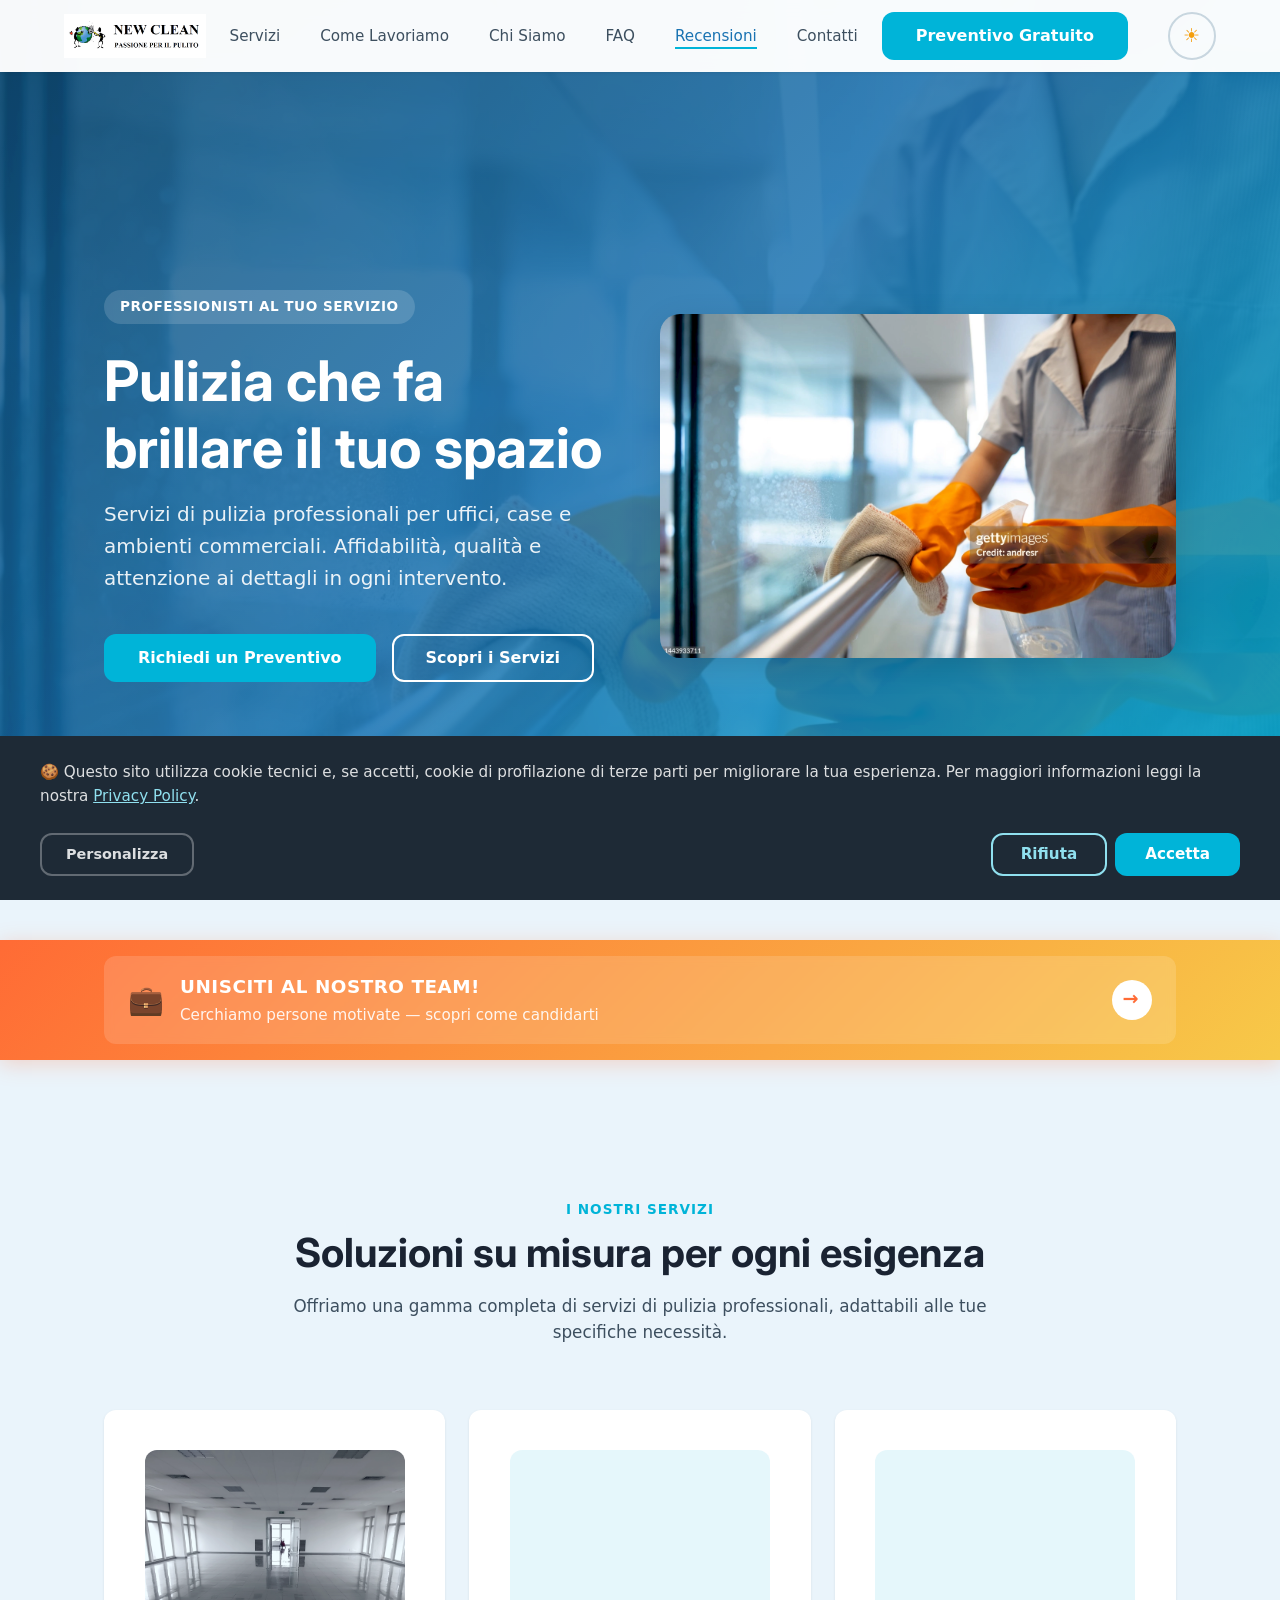
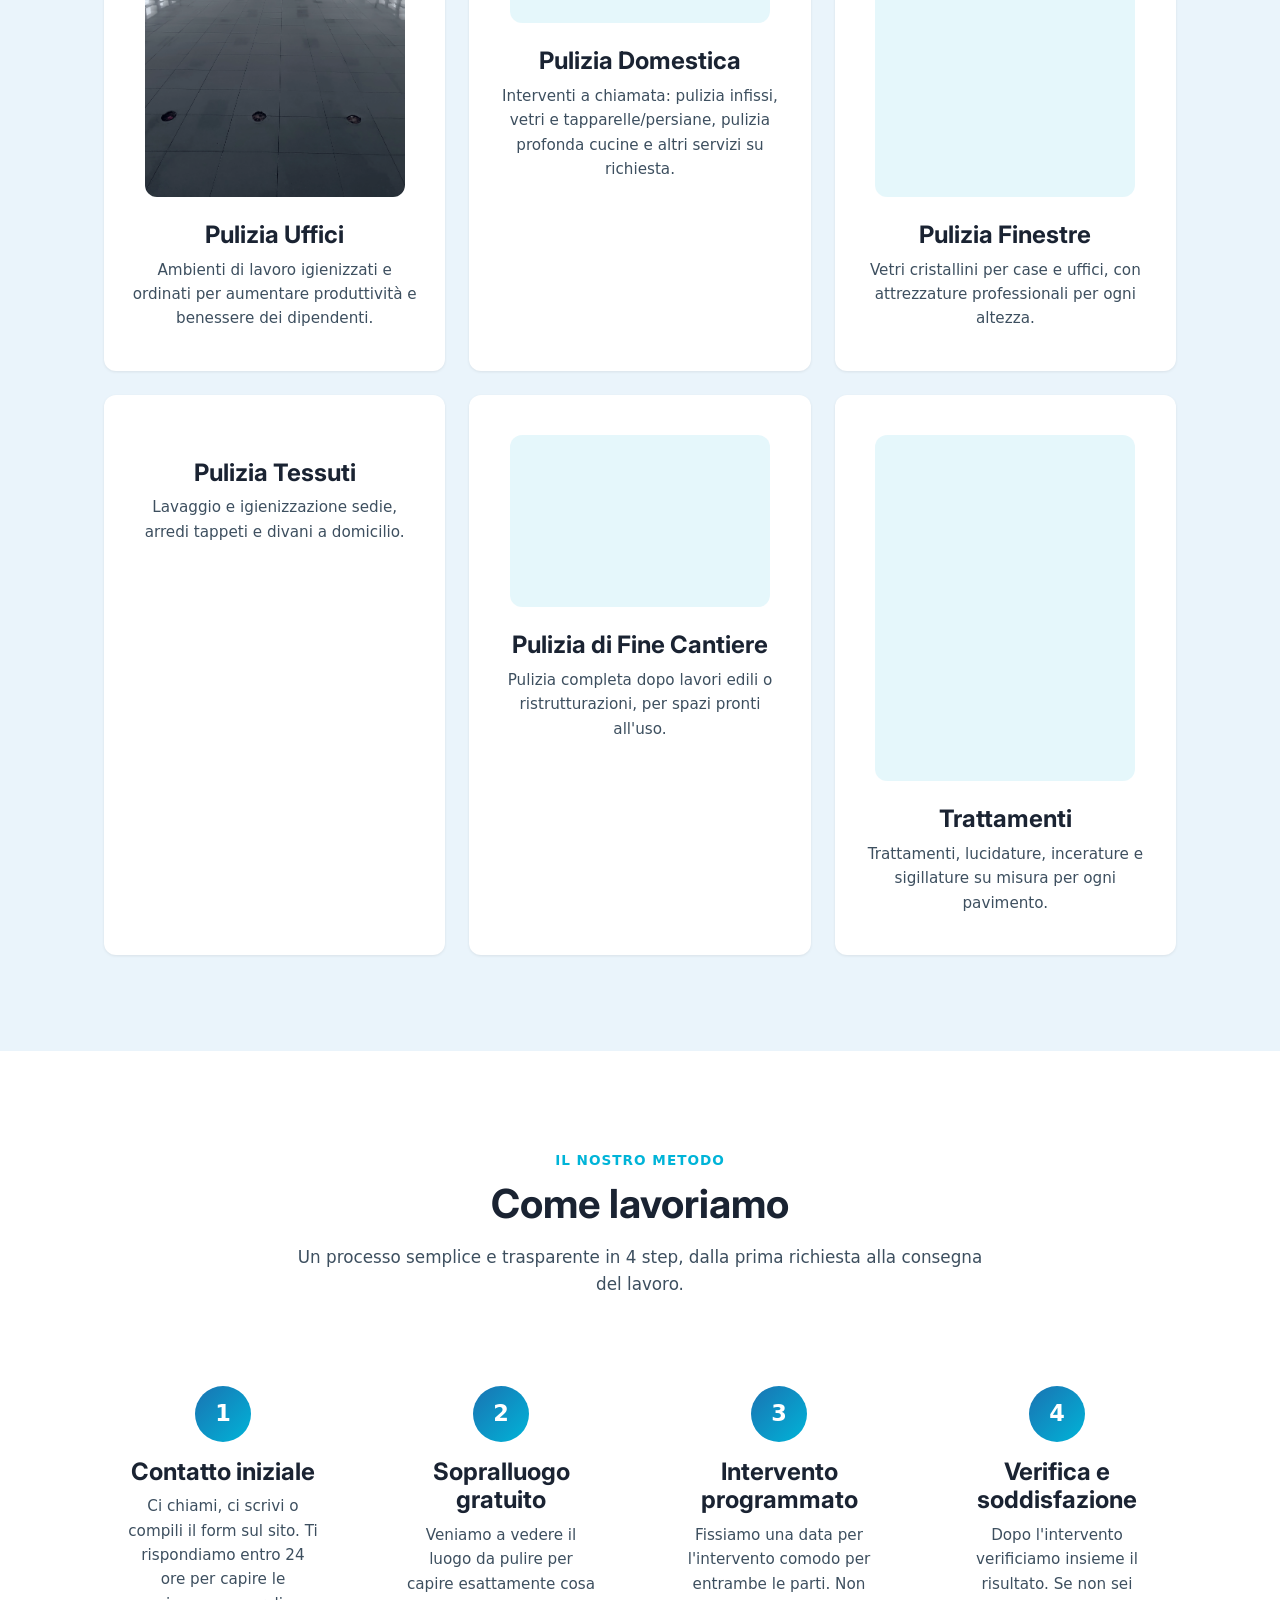
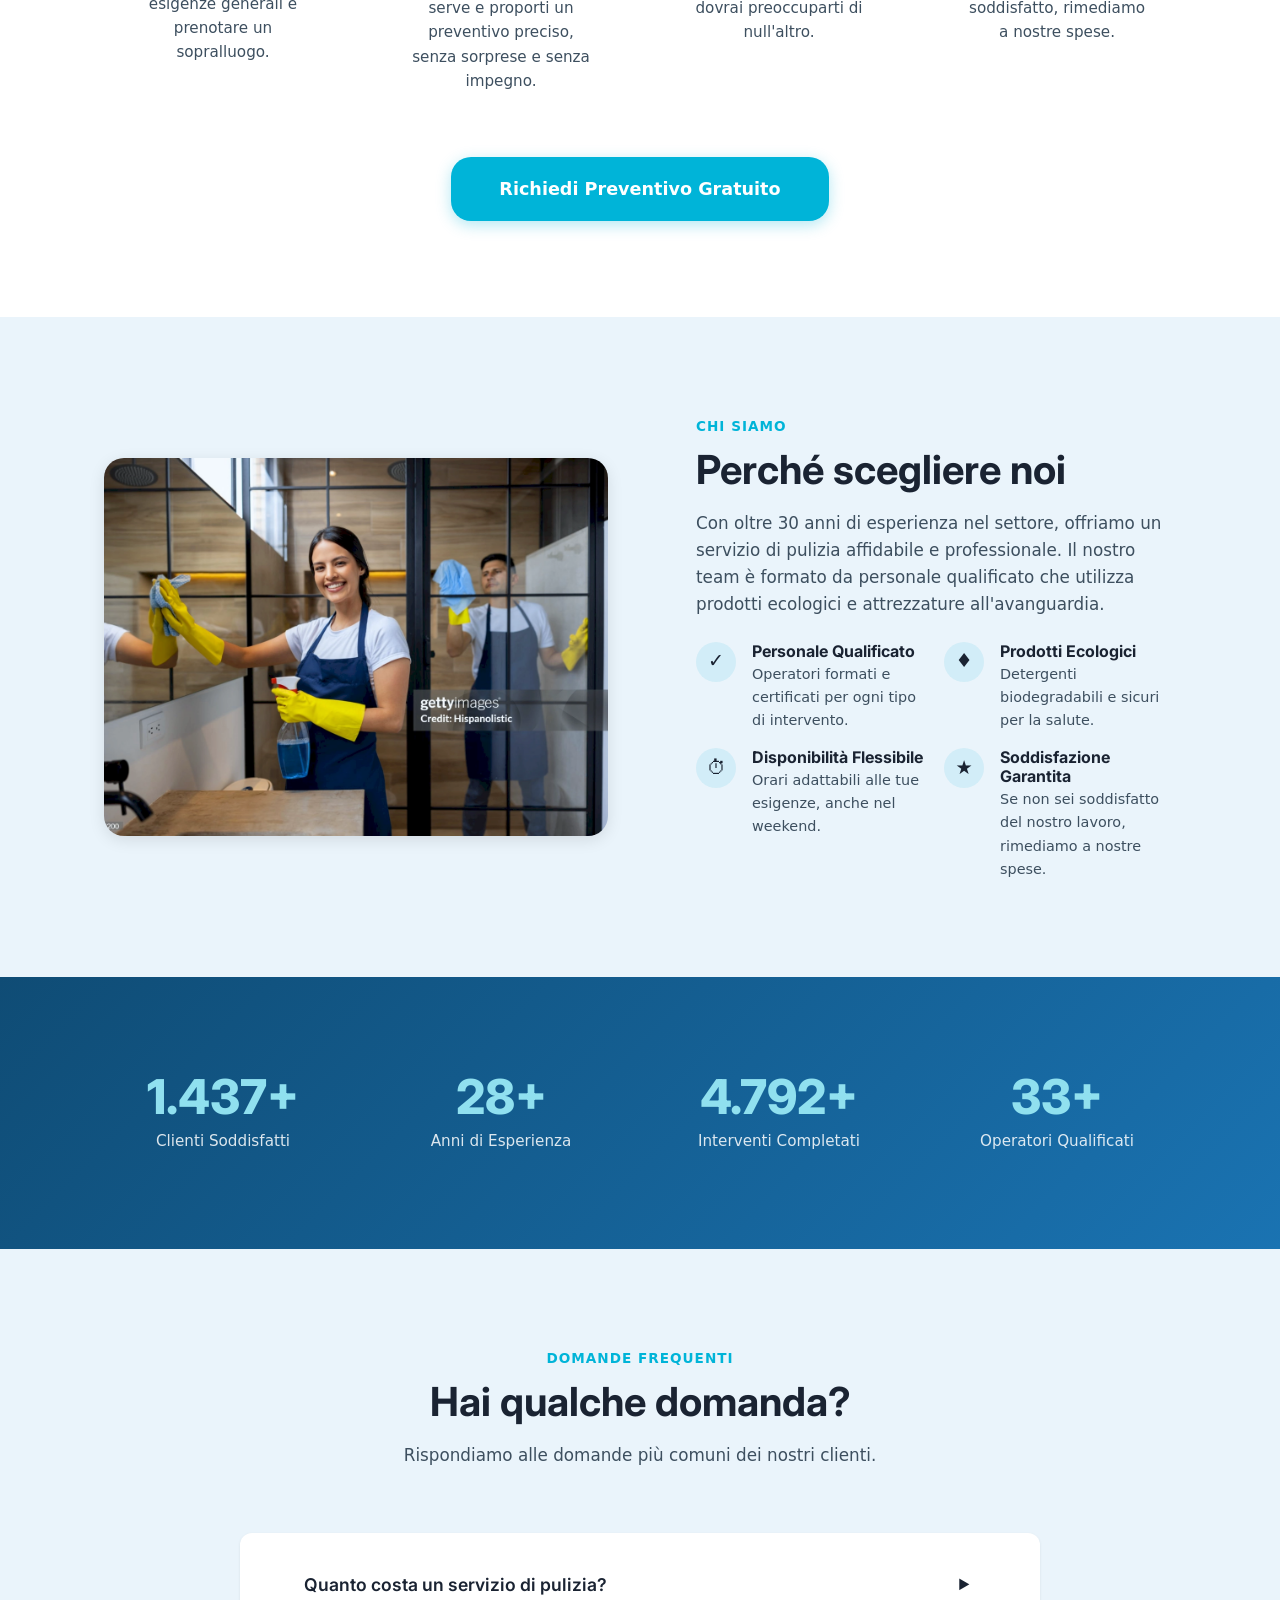
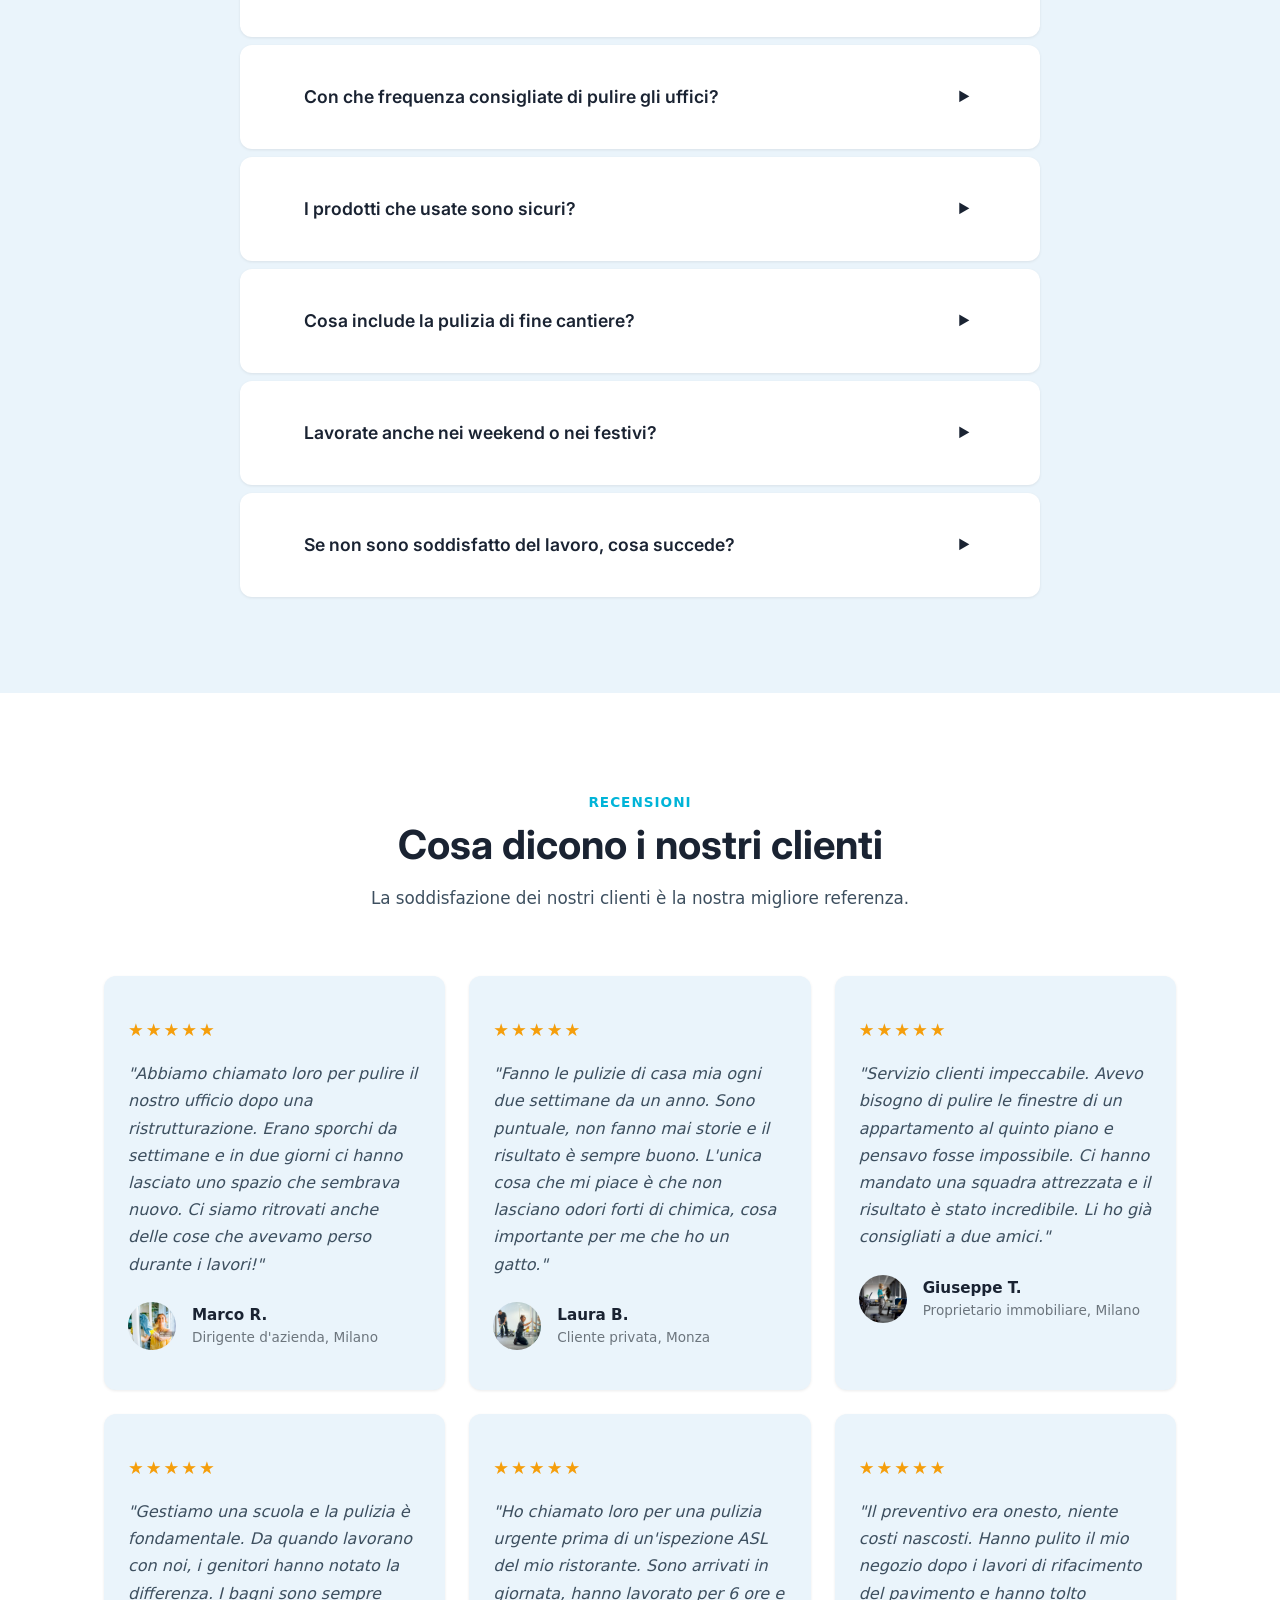
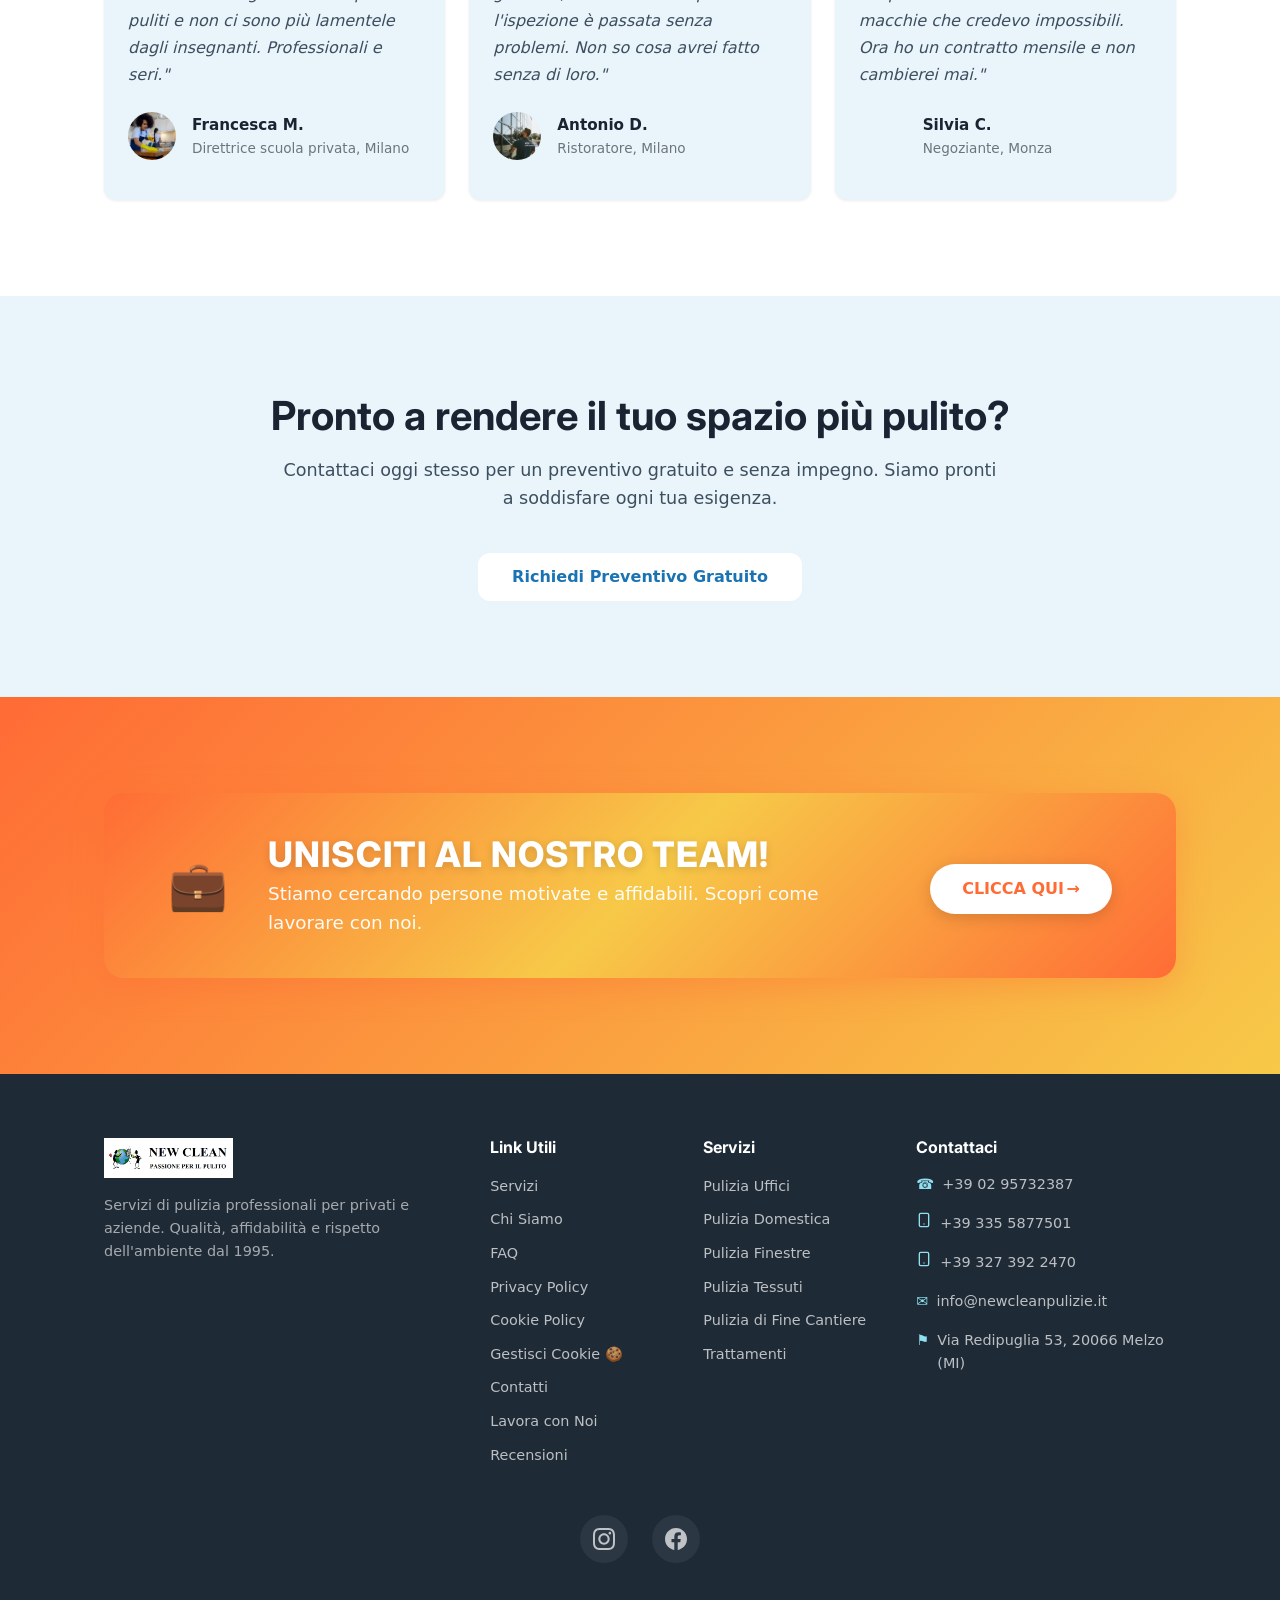
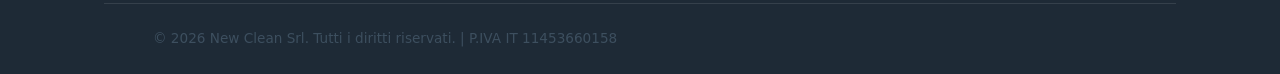
==== index.html @ e80ad78d "Banner + SEO + immagini in WEBP + Social" ====
﻿<!DOCTYPE html>
<html lang="it">
<head>
  <meta charset="UTF-8">
  <meta name="viewport" content="width=device-width, initial-scale=1.0">
  <meta name="description" content="Servizi di pulizia professionali per uffici, case e ambienti commerciali a Milano. Qualità, affidabilità e prezzi competitivi. Richiedi un preventivo gratuito!">
  <meta name="keywords" content="pulizie, impresa di pulizie, pulizia uffici, pulizia domestica, pulizia commerciale, pulizia finestre, pulizia fine cantiere, Milano">
  <meta name="robots" content="index, follow">
  <link rel="canonical" href="https://www.newcleanpulizie.it/">

  <!-- Open Graph / Facebook -->
  <meta property="og:type" content="website">
  <meta property="og:url" content="https://www.newcleanpulizie.it/">
  <meta property="og:title" content="New Clean - Servizi di Pulizia Professionali a Milano">
  <meta property="og:description" content="Servizi di pulizia professionali per uffici, case e ambienti commerciali. Affidabilità, qualità e attenzione ai dettagli in ogni intervento.">
  <meta property="og:image" content="https://www.newcleanpulizie.it/brand_assets/hero.webp">

  <!-- Twitter Card -->
  <meta name="twitter:card" content="summary_large_image">
  <meta name="twitter:title" content="New Clean - Servizi di Pulizia Professionali a Milano">
  <meta name="twitter:description" content="Servizi di pulizia professionali per uffici, case e ambienti commerciali. Affidabilità, qualità e attenzione ai dettagli in ogni intervento.">
  <meta name="twitter:image" content="https://www.newcleanpulizie.it/brand_assets/hero.webp">

  <!-- Favicon -->
  <link rel="icon" type="image/png" href="brand_assets/Nome Società x Homepage.png">
  <link rel="apple-touch-icon" href="brand_assets/Nome Società x Homepage.png">

  <title>New Clean - Servizi di Pulizia Professionali a Milano</title>

  <!-- Preload hero image per LCP ottimizzato -->
  <link rel="preload" as="image" href="brand_assets/hero.webp" type="image/webp">

  <!-- Google Fonts: Inter (solo titoli, con display=swap) -->
  <link rel="preconnect" href="https://fonts.googleapis.com" crossorigin>
  <link rel="preconnect" href="https://fonts.gstatic.com" crossorigin>
  <link href="https://fonts.googleapis.com/css2?family=Inter:wght@600;700;800&display=swap" rel="stylesheet">

  <!-- CSS principale (non bloccante) -->
  <link rel="stylesheet" href="style.css">

  <!-- JSON-LD Structured Data: LocalBusiness -->
  <script type="application/ld+json">
  {
    "@context": "https://schema.org",
    "@type": "LocalBusiness",
    "@id": "https://www.newcleanpulizie.it",
    "name": "New Clean",
    "description": "Servizi di pulizia professionali per uffici, case e ambienti commerciali a Milano.",
    "url": "https://www.newcleanpulizie.it",
    "telephone": "+39-02-95732387",
    "email": "info@newcleanpulizie.it",
    "address": {
      "@type": "PostalAddress",
      "streetAddress": "Via Redipuglia 53",
      "addressLocality": "Melzo",
      "postalCode": "20066",
      "addressRegion": "MI",
      "addressCountry": "IT"
    },
    "geo": {
      "@type": "GeoCoordinates",
      "latitude": "45.4642",
      "longitude": "9.1900"
    },
    "openingHoursSpecification": [
      {
        "@type": "OpeningHoursSpecification",
        "dayOfWeek": ["Monday","Tuesday","Wednesday","Thursday","Friday"],
        "opens": "08:30",
        "closes": "12:00"
      },
      {
        "@type": "OpeningHoursSpecification",
        "dayOfWeek": ["Monday","Tuesday","Wednesday","Thursday","Friday"],
        "opens": "14:30",
        "closes": "17:30"
      }
    ],
    "priceRange": "€€",
    "image": "https://www.newcleanpulizie.it/brand_assets/hero.webp",
    "sameAs": [
      "https://www.instagram.com/newclean_impresa_di_pulizie",
      "https://www.facebook.com/share/18pMVoogh6/"
    ]
  }
  </script>
</head>
<body>

  <!-- Skip to content (accessibilità tastiera) -->
  <a href="#main-content" class="skip-link">Vai al contenuto principale</a>

  <!-- ============================================
       HEADER / NAVIGAZIONE
       ============================================ -->
  <header class="header" role="banner">
    <div class="header__inner">
      <a href="index.html" class="header__logo" aria-label="Torna alla homepage">
        <img src="brand_assets/Nome Società x Homepage.png" alt="Logo azienda pulizie" width="160" height="44" loading="eager" decoding="async">
      </a>

      <!-- Desktop Navigation -->
      <nav class="nav" aria-label="Navigazione principale">
        <ul class="nav__list">
          <li><a href="#servizi" class="nav__link" data-section="servizi">Servizi</a></li>
          <li><a href="#come-lavoriamo" class="nav__link" data-section="come-lavoriamo">Come Lavoriamo</a></li>
          <li><a href="#chi-siamo" class="nav__link" data-section="chi-siamo">Chi Siamo</a></li>
          <li><a href="#faq" class="nav__link" data-section="faq">FAQ</a></li>
          <li><a href="#testimonianze" class="nav__link" data-section="testimonianze">Recensioni</a></li>
          <li><a href="contatti.html" class="nav__link">Contatti</a></li>
        </ul>
      </nav>

      <a href="contatti.html" class="btn btn-primary header__cta">Preventivo Gratuito</a>

      <!-- Hamburger Menu (Mobile) -->
      <button class="hamburger" aria-label="Apri menu di navigazione" aria-expanded="false" aria-controls="mobile-menu">
        <span class="hamburger__line"></span>
        <span class="hamburger__line"></span>
        <span class="hamburger__line"></span>
      </button>

      <!-- Theme Toggle -->
      <button class="theme-toggle" aria-label="Cambia tema chiaro/scuro">
        <span class="theme-toggle__sun">&#9728;</span>
        <span class="theme-toggle__moon">&#9790;</span>
      </button>
    </div>
  </header>

  <!-- Mobile Menu Overlay -->
  <div class="mobile-menu" id="mobile-menu" role="dialog" aria-label="Menu di navigazione">
    <a href="#servizi" class="mobile-menu__link">Servizi</a>
    <a href="#come-lavoriamo" class="mobile-menu__link">Come Lavoriamo</a>
    <a href="#chi-siamo" class="mobile-menu__link">Chi Siamo</a>
    <a href="#faq" class="mobile-menu__link">FAQ</a>
    <a href="#testimonianze" class="mobile-menu__link">Recensioni</a>
    <a href="contatti.html" class="mobile-menu__link">Contatti</a>
    <a href="lavora-con-noi.html" class="mobile-menu__link">Lavora con Noi</a>
    <a href="contatti.html" class="btn btn-primary mobile-menu__cta">Preventivo Gratuito</a>
  </div>

  <!-- ============================================
       CONTENUTO PRINCIPALE (accessibilità skip-link)
       ============================================ -->
  <main id="main-content">

  <!-- ============================================
       HERO SECTION
       ============================================ -->
  <section class="hero" aria-label="Sezione introduttiva">
    <div class="hero__bg">
      <img src="brand_assets/hero.webp" alt="" width="1920" height="1080" loading="eager" decoding="async" role="presentation">
    </div>

    <div class="container">
      <div class="hero__content">
        <div class="hero__text">
          <span class="hero__badge">Professionisti al tuo servizio</span>
          <h1 class="hero__title">Pulizia che fa brillare il tuo spazio</h1>
          <p class="hero__subtitle">Servizi di pulizia professionali per uffici, case e ambienti commerciali. Affidabilità, qualità e attenzione ai dettagli in ogni intervento.</p>
          <div class="hero__actions">
            <a href="contatti.html" class="btn btn-primary">Richiedi un Preventivo</a>
            <a href="#servizi" class="btn btn-secondary">Scopri i Servizi</a>
          </div>
        </div>

        <div class="hero__image-wrapper">
          <img src="brand_assets/hero.webp" alt="Team di pulizia professionale all'opera" width="600" height="500" loading="eager" decoding="async">
        </div>
      </div>
    </div>
  </section>

  <!-- ============================================
       BANNER RICRUiting COMPATTO (in alto)
       ============================================ -->
  <div class="recruit-banner-compact" aria-label="Lavora con noi">
    <div class="container">
      <a href="lavora-con-noi.html" class="recruit-banner-compact__inner fade-in" role="link" tabindex="0" aria-label="Lavora con noi - Clicca per candidarti">
        <span class="recruit-banner-compact__icon" aria-hidden="true">&#128188;</span>
        <div class="recruit-banner-compact__text">
          <strong class="recruit-banner-compact__title">UNISCITI AL NOSTRO TEAM!</strong>
          <span class="recruit-banner-compact__desc">Cerchiamo persone motivate — scopri come candidarti</span>
        </div>
        <span class="recruit-banner-compact__cta"><span class="arrow">→</span></span>
      </a>
    </div>
  </div>

  <!-- ============================================
       SEZIONE SERVIZI
       ============================================ -->
  <section class="services section-padding" id="servizi" aria-labelledby="servizi-titolo">
    <div class="container">
      <header class="section-header fade-in">
        <span class="section-header__label">I Nostri Servizi</span>
        <h2 class="section-header__title" id="servizi-titolo">Soluzioni su misura per ogni esigenza</h2>
        <p class="section-header__desc">Offriamo una gamma completa di servizi di pulizia professionali, adattabili alle tue specifiche necessità.</p>
      </header>

      <div class="services__grid">
        <!-- Card 1 -->
        <article class="service-card fade-in">
          <div class="service-card__icon">
            <img src="brand_assets/service-1.webp" alt="" loading="lazy" decoding="async" role="presentation">
          </div>
          <h3 class="service-card__title">Pulizia Uffici</h3>
          <p class="service-card__desc">Ambienti di lavoro igienizzati e ordinati per aumentare produttività e benessere dei dipendenti.</p>
        </article>

        <!-- Card 2 -->
        <article class="service-card fade-in">
          <div class="service-card__icon">
            <img src="brand_assets/service-2.webp" alt="" loading="lazy" decoding="async" role="presentation">
          </div>
          <h3 class="service-card__title">Pulizia Domestica</h3>
          <p class="service-card__desc">Interventi a chiamata: pulizia infissi, vetri e tapparelle/persiane, pulizia profonda cucine e altri servizi su richiesta.</p>
        </article>

        <!-- Card 3 -->
        <article class="service-card fade-in">
          <div class="service-card__icon">
            <img src="brand_assets/service-3.webp" alt="" loading="lazy" decoding="async" role="presentation">
          </div>
          <h3 class="service-card__title">Pulizia Finestre</h3>
          <p class="service-card__desc">Vetri cristallini per case e uffici, con attrezzature professionali per ogni altezza.</p>
        </article>

        <!-- Card 4 -->
        <article class="service-card fade-in">
          <div class="service-card__icon">
            <img src="brand_assets/service-4.webp" alt="" loading="lazy" decoding="async" role="presentation">
          </div>
          <h3 class="service-card__title">Pulizia Tessuti</h3>
          <p class="service-card__desc">Lavaggio e igienizzazione sedie, arredi tappeti e divani a domicilio.</p>
        </article>

        <!-- Card 5 -->
        <article class="service-card fade-in">
          <div class="service-card__icon">
            <img src="brand_assets/service-5.webp" alt="" loading="lazy" decoding="async" role="presentation">
          </div>
          <h3 class="service-card__title">Pulizia di Fine Cantiere</h3>
          <p class="service-card__desc">Pulizia completa dopo lavori edili o ristrutturazioni, per spazi pronti all'uso.</p>
        </article>

        <!-- Card 6 -->
        <article class="service-card fade-in">
          <div class="service-card__icon">
            <img src="brand_assets/service-6.webp" alt="" loading="lazy" decoding="async" role="presentation">
          </div>
          <h3 class="service-card__title">Trattamenti</h3>
          <p class="service-card__desc">Trattamenti, lucidature, incerature e sigillature su misura per ogni pavimento.</p>
        </article>
      </div>
    </div>
  </section>

  <!-- ============================================
       SEZIONE COME LAVORIAMO (nuova)
       ============================================ -->
  <section class="how-we-work section-padding" id="come-lavoriamo" aria-labelledby="come-lavoriamo-titolo">
    <div class="container">
      <header class="section-header fade-in">
        <span class="section-header__label">Il Nostro Metodo</span>
        <h2 class="section-header__title" id="come-lavoriamo-titolo">Come lavoriamo</h2>
        <p class="section-header__desc">Un processo semplice e trasparente in 4 step, dalla prima richiesta alla consegna del lavoro.</p>
      </header>

      <div class="how-we-work__steps">
        <!-- Step 1 -->
        <div class="step fade-in">
          <div class="step__number">1</div>
          <h3 class="step__title">Contatto iniziale</h3>
          <p class="step__desc">Ci chiami, ci scrivi o compili il form sul sito. Ti rispondiamo entro 24 ore per capire le esigenze generali e prenotare un sopralluogo.</p>
        </div>

        <!-- Step 2 -->
        <div class="step fade-in">
          <div class="step__number">2</div>
          <h3 class="step__title">Sopralluogo gratuito</h3>
          <p class="step__desc">Veniamo a vedere il luogo da pulire per capire esattamente cosa serve e proporti un preventivo preciso, senza sorprese e senza impegno.</p>
        </div>

        <!-- Step 3 -->
        <div class="step fade-in">
          <div class="step__number">3</div>
          <h3 class="step__title">Intervento programmato</h3>
          <p class="step__desc">Fissiamo una data per l'intervento comodo per entrambe le parti. Non dovrai preoccuparti di null'altro.</p>
        </div>

        <!-- Step 4 -->
        <div class="step fade-in">
          <div class="step__number">4</div>
          <h3 class="step__title">Verifica e soddisfazione</h3>
          <p class="step__desc">Dopo l'intervento verificiamo insieme il risultato. Se non sei soddisfatto, rimediamo a nostre spese.</p>
        </div>
      </div>

      <!-- CTA Bottone Preventivo -->
      <div class="how-we-work__cta fade-in">
        <a href="contatti.html" class="btn-preventivo">Richiedi Preventivo Gratuito</a>
      </div>
    </div>
  </section>

  <!-- ============================================
       SEZIONE CHI SIAMO / PERCHE' SCEGLIERCI
       ============================================ -->
  <section class="section-padding" id="chi-siamo" aria-labelledby="chi-siamo-titolo">
    <div class="container">
      <div class="about__inner">
        <div class="about__image-wrapper fade-in">
          <img src="brand_assets/about.webp" alt="Il nostro team al lavoro in un ambiente pulito e ordinato" width="600" height="450" loading="lazy" decoding="async">
        </div>

        <div class="about__content fade-in">
          <span class="about__label">Chi Siamo</span>
          <h2 class="about__title" id="chi-siamo-titolo">Perché scegliere noi</h2>
          <p class="about__desc">Con oltre 30 anni di esperienza nel settore, offriamo un servizio di pulizia affidabile e professionale. Il nostro team è formato da personale qualificato che utilizza prodotti ecologici e attrezzature all'avanguardia.</p>

          <div class="about__features">
            <div class="about__feature">
              <div class="about__feature-icon" aria-hidden="true">&#10003;</div>
              <div class="about__feature-text">
                <h4>Personale Qualificato</h4>
                <p>Operatori formati e certificati per ogni tipo di intervento.</p>
              </div>
            </div>

            <div class="about__feature">
              <div class="about__feature-icon" aria-hidden="true">&#9830;</div>
              <div class="about__feature-text">
                <h4>Prodotti Ecologici</h4>
                <p>Detergenti biodegradabili e sicuri per la salute.</p>
              </div>
            </div>

            <div class="about__feature">
              <div class="about__feature-icon" aria-hidden="true">&#9201;</div>
              <div class="about__feature-text">
                <h4>Disponibilità Flessibile</h4>
                <p>Orari adattabili alle tue esigenze, anche nel weekend.</p>
              </div>
            </div>

            <div class="about__feature">
              <div class="about__feature-icon" aria-hidden="true">&#9733;</div>
              <div class="about__feature-text">
                <h4>Soddisfazione Garantita</h4>
                <p>Se non sei soddisfatto del nostro lavoro, rimediamo a nostre spese.</p>
              </div>
            </div>
          </div>
        </div>
      </div>
    </div>
  </section>

  <!-- ============================================
       SEZIONE STATISTICHE
       ============================================ -->
  <section class="stats section-padding" aria-label="Statistiche aziendali">
    <div class="container">
      <div class="stats__grid">
        <div class="stat-item fade-in">
          <div class="stat-number" data-target="1500">0</div>
          <div class="stat-label">Clienti Soddisfatti</div>
        </div>

        <div class="stat-item fade-in">
          <div class="stat-number" data-target="30">0</div>
          <div class="stat-label">Anni di Esperienza</div>
        </div>

        <div class="stat-item fade-in">
          <div class="stat-number" data-target="5000">0</div>
          <div class="stat-label">Interventi Completati</div>
        </div>

        <div class="stat-item fade-in">
          <div class="stat-number" data-target="35">0</div>
          <div class="stat-label">Operatori Qualificati</div>
        </div>
      </div>
    </div>
  </section>

  <!-- ============================================
       SEZIONE FAQ (nuova)
       ============================================ -->
  <section class="faq section-padding" id="faq" aria-labelledby="faq-titolo">
    <div class="container">
      <header class="section-header fade-in">
        <span class="section-header__label">Domande Frequenti</span>
        <h2 class="section-header__title" id="faq-titolo">Hai qualche domanda?</h2>
        <p class="section-header__desc">Rispondiamo alle domande più comuni dei nostri clienti.</p>
      </header>

      <div class="faq__list">
        <!-- FAQ 1 -->
        <div class="faq-item fade-in">
          <button class="faq-item__question" aria-expanded="false">
            <span class="faq-item__q-text">Quanto costa un servizio di pulizia?</span>
            <span class="faq-item__icon" aria-hidden="true">&#9654;</span>
          </button>
          <div class="faq-item__answer" role="region">
            <p>I prezzi variano in base al tipo di servizio, alla superficie e alla frequenza. Tutti i nostri preventivi vengono effettuati solo dopo aver effettuato un sopralluogo gratuito e senza impegno per garantire coerenza e professionalità. Contattaci per una quotazione precisa.</p>
          </div>
        </div>

        <!-- FAQ 2 -->
        <div class="faq-item fade-in">
          <button class="faq-item__question" aria-expanded="false">
            <span class="faq-item__q-text">Con che frequenza consigliate di pulire gli uffici?</span>
            <span class="faq-item__icon" aria-hidden="true">&#9654;</span>
          </button>
          <div class="faq-item__answer" role="region">
            <p>La maggior parte dei nostri clienti per gli uffici sceglie una pulizia giornaliera con pulizie periodiche più mirate. Per spazi più piccoli o con poco traffico, una volta a settimana può bastare. Ti sapremo consigliare meglio in fase di sopralluogo.</p>
          </div>
        </div>

        <!-- FAQ 3 -->
        <div class="faq-item fade-in">
          <button class="faq-item__question" aria-expanded="false">
            <span class="faq-item__q-text">I prodotti che usate sono sicuri?</span>
            <span class="faq-item__icon" aria-hidden="true">&#9654;</span>
          </button>
          <div class="faq-item__answer" role="region">
            <p>Sì, utilizziamo principalmente prodotti biodegradabili e certificati. Utilizziamo prodotti professionali con ph neutro per garantire un'alto grado di pulizia senza rovinare le superfici.</p>
          </div>
        </div>

        <!-- FAQ 4 -->
        <div class="faq-item fade-in">
          <button class="faq-item__question" aria-expanded="false">
            <span class="faq-item__q-text">Cosa include la pulizia di fine cantiere?</span>
            <span class="faq-item__icon" aria-hidden="true">&#9654;</span>
          </button>
          <div class="faq-item__answer" role="region">
            <p>Comprende la rimozione di polvere e residui di cantiere da tutte le superfici, pulizia profonda dei pavimenti con macchinari, lavaggio infissi, vetri e tapparelle/persiane, igienizzazione bagni e cucine. In pratica, lasciamo lo spazio pronto per essere abitato o arredato.</p>
          </div>
        </div>

        <!-- FAQ 5 -->
        <div class="faq-item fade-in">
          <button class="faq-item__question" aria-expanded="false">
            <span class="faq-item__q-text">Lavorate anche nei weekend o nei festivi?</span>
            <span class="faq-item__icon" aria-hidden="true">&#9654;</span>
          </button>
          <div class="faq-item__answer" role="region">
            <p>Sì, siamo disponibili il sabato. In casi estremamente eccezionali la domenica soprattutto in locali commerciali che non possono essere disturbati durante la settimana. Il prezzo di intervento può subire un sovrapprezzo.</p>
          </div>
        </div>

        <!-- FAQ 6 -->
        <div class="faq-item fade-in">
          <button class="faq-item__question" aria-expanded="false">
            <span class="faq-item__q-text">Se non sono soddisfatto del lavoro, cosa succede?</span>
            <span class="faq-item__icon" aria-hidden="true">&#9654;</span>
          </button>
          <div class="faq-item__answer" role="region">
            <p>La tua soddisfazione viene prima di tutto. Se dopo il nostro intervento riscontri problemi, organizziamo un ulteriore intervento per risolvere a spese nostre.</p>
          </div>
        </div>
      </div>
    </div>
  </section>

  <!-- ============================================
       SEZIONE TESTIMONIANZE / RECENSIONI
       ============================================ -->
  <section class="testimonials section-padding" id="testimonianze" aria-labelledby="testimonianze-titolo">
    <div class="container">
      <header class="section-header fade-in">
        <span class="section-header__label">Recensioni</span>
        <h2 class="section-header__title" id="testimonianze-titolo">Cosa dicono i nostri clienti</h2>
        <p class="section-header__desc">La soddisfazione dei nostri clienti è la nostra migliore referenza.</p>
      </header>

      <div class="testimonials__grid">
        <!-- Testimonial 1 -->
        <article class="testimonial-card fade-in">
          <div class="testimonial-card__stars" aria-label="Valutazione: 5 stelle su 5">&#9733;&#9733;&#9733;&#9733;&#9733;</div>
          <p class="testimonial-card__text">"Abbiamo chiamato loro per pulire il nostro ufficio dopo una ristrutturazione. Erano sporchi da settimane e in due giorni ci hanno lasciato uno spazio che sembrava nuovo. Ci siamo ritrovati anche delle cose che avevamo perso durante i lavori!"</p>
          <div class="testimonial-card__author">
            <img src="brand_assets/testimonial-1.webp" alt="" width="48" height="48" loading="lazy" decoding="async" class="testimonial-card__avatar" role="presentation">
            <div>
              <div class="testimonial-card__name">Marco R.</div>
              <div class="testimonial-card__role">Dirigente d'azienda, Milano</div>
            </div>
          </div>
        </article>

        <!-- Testimonial 2 -->
        <article class="testimonial-card fade-in">
          <div class="testimonial-card__stars" aria-label="Valutazione: 5 stelle su 5">&#9733;&#9733;&#9733;&#9733;&#9733;</div>
          <p class="testimonial-card__text">"Fanno le pulizie di casa mia ogni due settimane da un anno. Sono puntuale, non fanno mai storie e il risultato è sempre buono. L'unica cosa che mi piace è che non lasciano odori forti di chimica, cosa importante per me che ho un gatto."</p>
          <div class="testimonial-card__author">
            <img src="brand_assets/testimonial-2.webp" alt="" width="48" height="48" loading="lazy" decoding="async" class="testimonial-card__avatar" role="presentation">
            <div>
              <div class="testimonial-card__name">Laura B.</div>
              <div class="testimonial-card__role">Cliente privata, Monza</div>
            </div>
          </div>
        </article>

        <!-- Testimonial 3 -->
        <article class="testimonial-card fade-in">
          <div class="testimonial-card__stars" aria-label="Valutazione: 5 stelle su 5">&#9733;&#9733;&#9733;&#9733;&#9733;</div>
          <p class="testimonial-card__text">"Servizio clienti impeccabile. Avevo bisogno di pulire le finestre di un appartamento al quinto piano e pensavo fosse impossibile. Ci hanno mandato una squadra attrezzata e il risultato è stato incredibile. Li ho già consigliati a due amici."</p>
          <div class="testimonial-card__author">
            <img src="brand_assets/testimonial-3.webp" alt="" width="48" height="48" loading="lazy" decoding="async" class="testimonial-card__avatar" role="presentation">
            <div>
              <div class="testimonial-card__name">Giuseppe T.</div>
              <div class="testimonial-card__role">Proprietario immobiliare, Milano</div>
            </div>
          </div>
        </article>

        <!-- Testimonial 4 -->
        <article class="testimonial-card fade-in">
          <div class="testimonial-card__stars" aria-label="Valutazione: 5 stelle su 5">&#9733;&#9733;&#9733;&#9733;&#9733;</div>
          <p class="testimonial-card__text">"Gestiamo una scuola e la pulizia è fondamentale. Da quando lavorano con noi, i genitori hanno notato la differenza. I bagni sono sempre puliti e non ci sono più lamentele dagli insegnanti. Professionali e seri."</p>
          <div class="testimonial-card__author">
            <img src="brand_assets/testimonial-4.webp" alt="" width="48" height="48" loading="lazy" decoding="async" class="testimonial-card__avatar" role="presentation">
            <div>
              <div class="testimonial-card__name">Francesca M.</div>
              <div class="testimonial-card__role">Direttrice scuola privata, Milano</div>
            </div>
          </div>
        </article>

        <!-- Testimonial 5 -->
        <article class="testimonial-card fade-in">
          <div class="testimonial-card__stars" aria-label="Valutazione: 5 stelle su 5">&#9733;&#9733;&#9733;&#9733;&#9733;</div>
          <p class="testimonial-card__text">"Ho chiamato loro per una pulizia urgente prima di un'ispezione ASL del mio ristorante. Sono arrivati in giornata, hanno lavorato per 6 ore e l'ispezione è passata senza problemi. Non so cosa avrei fatto senza di loro."</p>
          <div class="testimonial-card__author">
            <img src="brand_assets/testimonial-5.webp" alt="" width="48" height="48" loading="lazy" decoding="async" class="testimonial-card__avatar" role="presentation">
            <div>
              <div class="testimonial-card__name">Antonio D.</div>
              <div class="testimonial-card__role">Ristoratore, Milano</div>
            </div>
          </div>
        </article>

        <!-- Testimonial 6 -->
        <article class="testimonial-card fade-in">
          <div class="testimonial-card__stars" aria-label="Valutazione: 5 stelle su 5">&#9733;&#9733;&#9733;&#9733;&#9733;</div>
          <p class="testimonial-card__text">"Il preventivo era onesto, niente costi nascosti. Hanno pulito il mio negozio dopo i lavori di rifacimento del pavimento e hanno tolto macchie che credevo impossibili. Ora ho un contratto mensile e non cambierei mai."</p>
          <div class="testimonial-card__author">
            <img src="brand_assets/testimonial-6.webp" alt="" width="48" height="48" loading="lazy" decoding="async" class="testimonial-card__avatar" role="presentation">
            <div>
              <div class="testimonial-card__name">Silvia C.</div>
              <div class="testimonial-card__role">Negoziante, Monza</div>
            </div>
          </div>
        </article>
      </div>
    </div>
  </section>

  <!-- ============================================
       SEZIONE CTA FINALE
       ============================================ -->
  <section class="cta section-padding" aria-labelledby="cta-titolo">
    <div class="container">
      <h2 class="cta__title fade-in" id="cta-titolo">Pronto a rendere il tuo spazio più pulito?</h2>
      <p class="cta__desc fade-in">Contattaci oggi stesso per un preventivo gratuito e senza impegno. Siamo pronti a soddisfare ogni tua esigenza.</p>
      <a href="contatti.html" class="btn btn-primary fade-in">Richiedi Preventivo Gratuito</a>
    </div>
  </section>

  <!-- ============================================
       COOKIE POLICY MODAL (full-screen)
       ============================================ -->
  <div class="cookie-policy-modal" id="cookie-policy-modal" role="dialog" aria-label="Cookie Policy" aria-modal="true">
    <div class="cookie-policy-modal__panel">
      <button class="cookie-policy-modal__close" id="cookie-policy-close" type="button" aria-label="Chiudi Cookie Policy">✕</button>
      <div class="cookie-policy-modal__content">
        <h1>Cookie Policy di www.newcleanpulizie.it</h1>

        <p class="cookie-policy-last-updated">Ultima modifica: 23 giugno 2026</p>

        <section class="cp-section">
          <h2>Sommario</h2>
          <p>Benvenuto nella cookie policy di www.newcleanpulizie.it. Questa policy ti aiuterà a comprendere quali cookie e tecnologie di tracciamento utilizziamo, come li utilizziamo e quali sono i tuoi diritti in merito.</p>

          <h3>Introduzione</h3>
          <p>Questo documento contiene informazioni in merito alle tecnologie che consentono a questa Applicazione di raggiungere gli scopi descritti di seguito. Tali tecnologie permettono al Titolare di raccogliere e salvare informazioni (per esempio tramite l'utilizzo di Cookie) o di utilizzare risorse (per esempio eseguendo uno script) sul dispositivo dell'Utente quando quest'ultimo interagisce con questa Applicazione.</p>
          <p>Per semplicità, in questo documento tali tecnologie sono sinteticamente definite "Strumenti di Tracciamento", salvo vi sia ragione di differenziare.</p>
          <p>Per esempio, sebbene i Cookie possano essere usati in browser sia web sia mobili, sarebbe fuori luogo parlare di Cookie nel contesto di applicazioni per dispositivi mobili, dal momento che si tratta di Strumenti di Tracciamento che richiedono la presenza di un browser. Per questo motivo, all'interno di questo documento il termine Cookie è utilizzato solo per indicare in modo specifico quel particolare tipo di Strumento di Tracciamento.</p>
          <p>Alcune delle finalità per le quali vengono impiegati Strumenti di Tracciamento potrebbero, inoltre richiedere il consenso dell'Utente. Se viene prestato il consenso, esso può essere revocato liberamente in qualsiasi momento seguendo le istruzioni contenute in questo documento.</p>
          <p>Questa Applicazione utilizza Strumenti di Tracciamento gestiti direttamente dal Titolare (comunemente detti Strumenti di Tracciamento "di prima parte") e Strumenti di Tracciamento che abilitano servizi forniti da terzi (comunemente detti Strumenti di Tracciamento "di terza parte"). Se non diversamente specificato all'interno di questo documento, tali terzi hanno accesso ai rispettivi Strumenti di Tracciamento.</p>
          <p>Durata e scadenza dei Cookie e degli altri Strumenti di Tracciamento simili possono variare a seconda di quanto impostato dal Titolare o da ciascun fornitore terzo. Alcuni di essi scadono al termine della sessione di navigazione dell'Utente.</p>
          <p>In aggiunta a quanto specificato nella descrizione di ciascuna delle categorie di seguito riportate, gli Utenti possono ottenere informazioni più dettagliate ed aggiornate sulla durata, così come qualsiasi altra informazione rilevante - quale la presenza di altri Strumenti di Tracciamento - nelle privacy policy dei rispettivi fornitori terzi (tramite i link messi a disposizione) o contattando il Titolare.</p>
        </section>

        <section class="cp-section">
          <h2>Titolare del Trattamento dei Dati</h2>
          <p><strong>New Clean SRL</strong></p>
          <p>Indirizzo email del Titolare: <a href="mailto:info@newcleanpulizie.it">info@newcleanpulizie.it</a></p>

          <h3>Come questa Applicazione utilizza gli Strumenti di Tracciamento</h3>

          <h4>Necessari</h4>
          <p>Questa Applicazione utilizza Cookie comunemente detti "tecnici" o altri Strumenti di Tracciamento analoghi per svolgere attività strettamente necessarie a garantire il funzionamento o la fornitura del Servizio.</p>

          <h4>Funzionalità</h4>
          <p>Questa Applicazione utilizza Strumenti di Tracciamento per consentire semplici interazioni e attivare funzionalità che permettono agli Utenti di accedere a determinate risorse del Servizio e semplificano la comunicazione con il Titolare.</p>

          <h3>Strumenti di Tracciamento gestiti da terze parti</h3>

          <h4>Meta Platforms, Inc. — WhatsApp Business Chat Widget</h4>
          <ul class="cp-list">
            <li><strong>Azienda:</strong> Meta Platforms, Inc.</li>
            <li><strong>Luogo del trattamento:</strong> Stati Uniti</li>
            <li><strong>Dati Personali trattati:</strong> cognome +11</li>
          </ul>

          <h4>Google Ireland Limited — Google Fonts</h4>
          <ul class="cp-list">
            <li><strong>Azienda:</strong> Google Ireland Limited</li>
            <li><strong>Luogo del trattamento:</strong> Irlanda</li>
            <li><strong>Dati Personali trattati:</strong> Dati di Utilizzo +1</li>
          </ul>

          <h4>Google Ireland Limited — Google Maps Widget</h4>
          <ul class="cp-list">
            <li><strong>Azienda:</strong> Google Ireland Limited</li>
            <li><strong>Luogo del trattamento:</strong> Irlanda</li>
            <li><strong>Dati Personali trattati:</strong> Dati di Utilizzo +1</li>
          </ul>

          <h3>Come gestire le preferenze e prestare o revocare il consenso su questa Applicazione</h3>
          <p>Qualora l'utilizzo dei Tracker sia basato sul consenso, l'Utente può fornire o revocare tale consenso impostando o aggiornando le proprie preferenze tramite il relativo pannello delle scelte in materia di privacy disponibile su questa Applicazione.</p>
          <p>Per quanto riguarda Strumenti di Tracciamento di terza parte, gli Utenti possono gestire le proprie preferenze visitando il relativo link di opt out (qualora disponibile), utilizzando gli strumenti descritti nella privacy policy della terza parte o contattando quest'ultima direttamente.</p>

          <h3>Come controllare o eliminare Cookie e tecnologie simili tramite le impostazioni del tuo dispositivo</h3>
          <p>Gli Utenti possono utilizzare le impostazioni del proprio browser per:</p>
          <ul class="cp-list">
            <li>Vedere quali Cookie o altre tecnologie simili sono stati impostati sul dispositivo;</li>
            <li>Bloccare Cookie o tecnologie simili;</li>
            <li>Cancellare i Cookie o tecnologie simili dal browser.</li>
          </ul>
          <p>Le impostazioni del browser, tuttavia, non consentono un controllo granulare del consenso per categoria.</p>
          <p>Gli Utenti possono, per esempio, trovare informazioni su come gestire i Cookie in alcuni dei browser più diffusi ai seguenti indirizzi:</p>
          <ul class="cp-list">
            <li>Google Chrome</li>
            <li>Mozilla Firefox</li>
            <li>Apple Safari</li>
            <li>Microsoft Internet Explorer</li>
            <li>Microsoft Edge</li>
            <li>Brave</li>
            <li>Opera</li>
          </ul>
          <p>Gli Utenti possono inoltre gestire alcuni Strumenti di Tracciamento per applicazioni mobili disattivandoli tramite le apposite impostazioni del dispositivo, quali le impostazioni di pubblicità per dispositivi mobili o le impostazioni relative al tracciamento in generale (gli Utenti possono consultare le impostazioni del dispositivo per individuare quella pertinente).</p>

          <h3>Conseguenze legate al rifiuto dell'utilizzo di Strumenti di Tracciamento</h3>
          <p>Gli Utenti sono liberi di decidere se permettere o meno l'utilizzo di Strumenti di Tracciamento. Tuttavia, si noti che gli Strumenti di Tracciamento consentono a questa Applicazione di fornire agli Utenti un'esperienza migliore e funzionalità avanzate (in linea con le finalità delineate nel presente documento). Pertanto, qualora l'Utente decida di bloccare l'utilizzo di Strumenti di Tracciamento, il Titolare potrebbe non essere in grado di fornire le relative funzionalità.</p>
        </section>

        <section class="cp-section">
          <h2>Definizioni e riferimenti legali</h2>

          <h3>Dati Personali (o Dati)</h3>
          <p>Costituisce dato personale qualunque informazione che, direttamente o indirettamente, anche in collegamento con qualsiasi altra informazione, ivi compreso un numero di identificazione personale, renda identificata o identificabile una persona fisica.</p>

          <h3>Dati di Utilizzo</h3>
          <p>Sono le informazioni raccolte automaticamente attraverso questa Applicazione (anche da applicazioni di parti terze integrate in questa Applicazione), tra cui: gli indirizzi IP o i nomi a dominio dei computer utilizzati dall'Utente che si connette con questa Applicazione, gli indirizzi in notazione URI (Uniform Resource Identifier), l'orario della richiesta, il metodo utilizzato nell'inoltrare la richiesta al server, la dimensione del file ottenuto in risposta, il codice numerico indicante lo stato della risposta dal server (buon fine, errore, ecc.) il paese di provenienza, le caratteristiche del browser e del sistema operativo utilizzati dal visitatore, le varie connotazioni temporali della visita (ad esempio il tempo di permanenza su ciascuna pagina) e i dettagli relativi all'itinerario seguito all'interno dell'Applicazione, con particolare riferimento alla sequenza delle pagine consultate, ai parametri relativi al sistema operativo e all'ambiente informatico dell'Utente.</p>

          <h3>Utenti</h3>
          <p>L'individuo che utilizza questa Applicazione che, salvo ove diversamente specificato, coincide con l'Interessato.</p>

          <h3>Interessato</h3>
          <p>La persona fisica cui si riferiscono i Dati Personali.</p>

          <h3>Responsabile del Trattamento (o Responsabile)</h3>
          <p>La persona fisica, giuridica, la pubblica amministrazione e qualsiasi altro ente che tratta dati personali per conto del Titolare, secondo quanto esposto nella presente privacy policy.</p>

          <h3>Titolare del Trattamento (o Titolare)</h3>
          <p>La persona fisica o giuridica, l'autorità pubblica, il servizio o altro organismo che, singolarmente o insieme ad altri, determina le finalità e i mezzi del trattamento di dati personali e gli strumenti adottati, ivi comprese le misure di sicurezza relative al funzionamento ed alla fruizione di questa Applicazione. Il Titolare del Trattamento, salvo quanto diversamente specificato, è il titolare di questa Applicazione.</p>

          <h3>Questa Applicazione</h3>
          <p>Lo strumento hardware o software mediante il quale sono raccolti e trattati i Dati Personali degli Utenti.</p>

          <h3>Servizio</h3>
          <p>Il Servizio fornito da questa Applicazione così come definito nei relativi termini (se presenti) su questo sito/applicazione.</p>

          <h3>Unione Europea (o UE)</h3>
          <p>Salvo ove diversamente specificato, ogni riferimento all'Unione Europea contenuto in questo documento si intende esteso a tutti gli attuali stati membri dell'Unione Europea e dello Spazio Economico Europeo.</p>

          <h3>Cookie</h3>
          <p>I Cookie sono Strumenti di Tracciamento che consistono in piccole porzioni di dati conservate all'interno del browser dell'Utente.</p>

          <h3>Strumento di Tracciamento</h3>
          <p>Per Strumento di Tracciamento s'intende qualsiasi tecnologia - es. Cookie, identificativi univoci, web beacons, script integrati, e-tag e fingerprinting - che consenta di tracciare gli Utenti, per esempio raccogliendo o salvando informazioni sul dispositivo dell'Utente.</p>

          <h3>Riferimenti legali</h3>
          <p>Ove non diversamente specificato, questa policy riguarda esclusivamente questa Applicazione.</p>

        </section>

        <footer class="cp-footer">
          <p><strong>New Clean SRL</strong></p>
          <p>www.newcleanpulizie.it</p>
          <p>Indirizzo email del Titolare: <a href="mailto:info@newcleanpulizie.it">info@newcleanpulizie.it</a></p>
        </footer>
      </div>
    </div>
    <div class="cookie-policy-modal__overlay" id="cookie-policy-overlay"></div>
  </div>

  <!-- ============================================
       SEZIONE LAVORA CON NOI - BANNER RECRUITING
       ============================================ -->
  <section class="recruit-banner section-padding" aria-labelledby="recruit-title">
    <div class="container">
      <a href="lavora-con-noi.html" class="recruit-banner__inner fade-in" role="link" tabindex="0" aria-label="Lavora con noi - Clicca per candidarti">
        <div class="recruit-banner__icon" aria-hidden="true">&#128188;</div>
        <div class="recruit-banner__text">
          <h2 class="recruit-banner__title" id="recruit-title">UNISCITI AL NOSTRO TEAM!</h2>
          <p class="recruit-banner__desc">Stiamo cercando persone motivate e affidabili. Scopri come lavorare con noi.</p>
        </div>
        <span class="recruit-banner__cta">CLICCA QUI <span class="arrow">&#8594;</span></span>
      </a>
    </div>
  </section>

  </main>

  <!-- ============================================
       FOOTER
       ============================================ -->
  <footer class="footer" role="contentinfo">
    <div class="container">
      <div class="footer__grid">
        <!-- Colonna Brand -->
        <div class="footer__brand">
          <a href="index.html" class="footer__logo" aria-label="Homepage">
            <img src="brand_assets/Nome Società x Homepage.png" alt="Logo azienda pulizie" width="140" height="40" loading="lazy" decoding="async">
          </a>
          <p>Servizi di pulizia professionali per privati e aziende. Qualità, affidabilità e rispetto dell'ambiente dal 1995.</p>
        </div>

        <!-- Colonna Link Rapidi -->
        <nav aria-label="Link rapidi footer">
          <h3 class="footer__heading">Link Utili</h3>
          <ul class="footer__links">
            <li><a href="index.html#servizi">Servizi</a></li>
            <li><a href="index.html#chi-siamo">Chi Siamo</a></li>
            <li><a href="index.html#faq">FAQ</a></li>
            <li><a href="privacy.html">Privacy Policy</a></li>
            <li><a href="javascript:void(0)" class="cookie-policy-trigger" id="footer-cookie-policy-link">Cookie Policy</a></li>
            <li><a href="javascript:void(0)" class="cookie-settings-link" id="footer-cookie-settings">Gestisci Cookie 🍪</a></li>
            <li><a href="contatti.html">Contatti</a></li>
            <li><a href="lavora-con-noi.html">Lavora con Noi</a></li>
            <li><a href="form.html">Recensioni</a></li>
          </ul>
        </nav>

        <!-- Colonna Servizi -->
        <div>
          <h3 class="footer__heading">Servizi</h3>
          <ul class="footer__links">
            <li><a href="index.html#servizi">Pulizia Uffici</a></li>
            <li><a href="index.html#servizi">Pulizia Domestica</a></li>
            <li><a href="index.html#servizi">Pulizia Finestre</a></li>
            <li><a href="index.html#servizi">Pulizia Tessuti</a></li>
            <li><a href="index.html#servizi">Pulizia di Fine Cantiere</a></li>
            <li><a href="index.html#servizi">Trattamenti</a></li>
          </ul>
        </div>

        <!-- Colonna Contatti -->
        <div>
          <h3 class="footer__heading">Contattaci</h3>
          <ul class="footer__contact">
            <li>
              <span class="footer__contact-icon" aria-hidden="true">&#9742;</span>
              <a href="tel:+390295732387">+39 02 95732387</a>
            </li>
            <li>
              <span class="footer__contact-icon" aria-hidden="true"><svg xmlns="http://www.w3.org/2000/svg" width="16" height="16" viewBox="0 0 24 24" fill="none" stroke="currentColor" stroke-width="2" stroke-linecap="round" stroke-linejoin="round"><rect x="5" y="2" width="14" height="20" rx="2" ry="2"/><line x1="12" y1="18" x2="12.01" y2="18"/></svg></span>
              <a href="tel:+393355877501">+39 335 5877501</a>
            </li>
            <li>
              <span class="footer__contact-icon" aria-hidden="true"><svg xmlns="http://www.w3.org/2000/svg" width="16" height="16" viewBox="0 0 24 24" fill="none" stroke="currentColor" stroke-width="2" stroke-linecap="round" stroke-linejoin="round"><rect x="5" y="2" width="14" height="20" rx="2" ry="2"/><line x1="12" y1="18" x2="12.01" y2="18"/></svg></span>
              <a href="tel:+393273922470">+39 327 392 2470</a>
            </li>
            <li>
              <span class="footer__contact-icon" aria-hidden="true">&#9993;</span>
              <a href="mailto:info@newcleanpulizie.it">info@newcleanpulizie.it</a>
            </li>
            <li>
              <span class="footer__contact-icon" aria-hidden="true">&#9873;</span>
              <span>Via Redipuglia 53, 20066 Melzo (MI)</span>
            </li>
          </ul>
        </div>
      </div>

      <!-- Social Media Icons -->
      <div class="footer__social">
        <a href="https://www.instagram.com/newclean_impresa_di_pulizie?igsh=MXRpODRwdWc5azRwag%3D%3D&utm_source=qr" class="footer__social-link" target="_blank" rel="noopener noreferrer" aria-label="Seguici su Instagram">
          <svg xmlns="http://www.w3.org/2000/svg" viewBox="0 0 24 24"><path d="M12 2.163c3.204 0 3.584.012 4.85.07 3.252.148 4.771 1.691 4.919 4.919.058 1.265.069 1.645.069 4.849 0 3.205-.012 3.584-.069 4.849-.149 3.225-1.664 4.771-4.919 4.919-1.266.058-1.644.07-4.85.07-3.204 0-3.584-.012-4.849-.07-3.26-.149-4.771-1.699-4.919-4.92-.058-1.265-.07-1.644-.07-4.849 0-3.204.013-3.583.07-4.849.149-3.227 1.664-4.771 4.919-4.919 1.266-.057 1.645-.069 4.849-.069zm0-2.163c-3.259 0-3.667.014-4.947.072-4.358.2-6.78 2.618-6.98 6.98-.059 1.281-.073 1.689-.073 4.948 0 3.259.014 3.668.072 4.948.2 4.358 2.618 6.78 6.98 6.98 1.281.058 1.689.072 4.948.072 3.259 0 3.668-.014 4.948-.072 4.354-.2 6.782-2.618 6.979-6.98.059-1.28.073-1.689.073-4.948 0-3.259-.014-3.667-.072-4.947-.196-4.354-2.617-6.78-6.979-6.98-1.281-.059-1.69-.073-4.949-.073zm0 5.838c-3.403 0-6.162 2.759-6.162 6.162s2.759 6.163 6.162 6.163 6.162-2.759 6.162-6.163c0-3.403-2.759-6.162-6.162-6.162zm0 10.162c-2.209 0-4-1.79-4-4 0-2.209 1.791-4 4-4s4 1.791 4 4c0 2.21-1.791 4-4 4zm6.406-11.845c-.796 0-1.441.645-1.441 1.44s.645 1.44 1.441 1.44c.795 0 1.439-.645 1.439-1.44s-.644-1.44-1.439-1.44z"/></svg>
        </a>
        <a href="https://www.facebook.com/share/18pMVoogh6/?mibextid=wwXIfr" class="footer__social-link" target="_blank" rel="noopener noreferrer" aria-label="Seguici su Facebook">
          <svg xmlns="http://www.w3.org/2000/svg" viewBox="0 0 24 24"><path d="M24 12.073c0-6.627-5.373-12-12-12s-12 5.373-12 12c0 5.99 4.388 10.954 10.125 11.854v-8.385h-3.047v-3.47h3.047v-2.642c0-3.007 1.792-4.669 4.533-4.669 1.312 0 2.686.235 2.686.235v2.953h-1.514c-1.491 0-1.956.925-1.956 1.874v2.25h3.328l-.532 3.47h-2.796v8.385c5.737-.9 10.125-5.864 10.125-11.854z"/></svg>
        </a>
      </div>

      <div class="footer__bottom">
        <p>&copy; 2026 New Clean Srl. Tutti i diritti riservati. | P.IVA IT 11453660158</p>
      </div>
    </div>
  </footer>

  <!-- WhatsApp Floating Button -->
  <a href="https://wa.me/393273922470?text=Ciao%2C%20vorrei%20informazioni%20sui%20vostri%20servizi%20di%20pulizia." class="whatsapp-float" target="_blank" rel="noopener noreferrer" aria-label="Contattaci su WhatsApp">
    <svg xmlns="http://www.w3.org/2000/svg" width="28" height="28" viewBox="0 0 24 24" fill="currentColor" aria-hidden="true">
      <path d="M17.472 14.382c-.297-.149-1.758-.867-2.03-.967-.273-.099-.471-.148-.67.15-.197.297-.767.966-.94 1.164-.173.199-.347.223-.644.075-.297-.15-1.255-.463-2.39-1.475-.883-.788-1.48-1.761-1.653-2.059-.173-.297-.018-.458.13-.606.134-.133.298-.347.446-.52.149-.174.198-.298.298-.497.099-.198.05-.371-.025-.52-.075-.149-.669-1.612-.916-2.207-.242-.579-.487-.5-.669-.51-.173-.008-.371-.01-.57-.01-.198 0-.52.074-.792.372-.272.297-1.04 1.016-1.04 2.479 0 1.462 1.065 2.875 1.213 3.074.149.198 2.096 3.2 5.077 4.487.709.306 1.262.489 1.694.625.712.227 1.36.195 1.871.118.571-.085 1.758-.719 2.006-1.413.248-.694.248-1.289.173-1.413-.074-.124-.272-.198-.57-.347m-5.421 7.403h-.004a9.87 9.87 0 01-5.031-1.378l-.361-.214-3.741.982.998-3.648-.235-.374a9.86 9.86 0 01-1.51-5.26c.001-5.45 4.436-9.884 9.888-9.884 2.64 0 5.122 1.03 6.988 2.898a9.825 9.825 0 012.893 6.994c-.003 5.45-4.437 9.884-9.885 9.884m8.413-18.297A11.815 11.815 0 0012.05 0C5.495 0 .16 5.335.157 11.892c0 2.096.547 4.142 1.588 5.945L.057 24l6.305-1.654a11.882 11.882 0 005.683 1.448h.005c6.554 0 11.89-5.335 11.893-11.893a11.821 11.821 0 00-3.48-8.413z"/>
    </svg>
  </a>

  <!-- Back to Top Button -->
  <button class="back-to-top" aria-label="Torna in cima alla pagina">
    <svg xmlns="http://www.w3.org/2000/svg" width="24" height="24" viewBox="0 0 24 24" fill="none" stroke="currentColor" stroke-width="2.5" stroke-linecap="round" stroke-linejoin="round" aria-hidden="true">
      <polyline points="18 15 12 9 6 15"></polyline>
    </svg>
  </button>

  <!-- Cookie Banner -->
  <div class="cookie-banner" id="cookie-banner" role="dialog" aria-label="Informativa sui cookie">
    <div class="cookie-banner__content">
      <p>🍪 Questo sito utilizza cookie tecnici e, se accetti, cookie di profilazione di terze parti per migliorare la tua esperienza. Per maggiori informazioni leggi la nostra <a href="privacy.html">Privacy Policy</a>.</p>
      <div class="cookie-banner__actions-left">
        <button class="btn btn-cookie-customize" id="cookie-customize" type="button">Personalizza</button>
      </div>
      <div class="cookie-banner__actions-right">
        <button class="btn btn-cookie-reject" id="cookie-reject" type="button">Rifiuta</button>
        <button class="btn btn-cookie-accept" id="cookie-accept" type="button">Accetta</button>
      </div>
    </div>
  </div>

  <!-- Cookie Preferences Panel -->
  <div class="cookie-preferences" id="cookie-preferences" role="dialog" aria-label="Preferenze Cookie" aria-modal="true">
    <div class="cookie-preferences__overlay" id="cookie-preferences-overlay"></div>
    <div class="cookie-preferences__panel">
      <div class="cookie-preferences__header">
        <h3>Personalizza i Cookie</h3>
        <button class="cookie-preferences__close" id="cookie-preferences-close" type="button" aria-label="Chiudi preferenze cookie">✕</button>
      </div>
      <p class="cookie-preferences__desc">Scegli quali categorie di cookie accettare. I cookie necessari sono sempre attivi poiché indispensabili per il funzionamento del sito.</p>

      <div class="cookie-preferences__categories" id="cookie-categories">
        <!-- Necessari (disabled, always on) -->
        <div class="cookie-category" data-category="necessary">
          <div class="cookie-category__info">
            <h4>Cookie necessari</h4>
            <p>Indispensabili per il funzionamento del sito. Non possono essere disattivati.</p>
          </div>
          <label class="toggle-switch toggle-switch--disabled">
            <input type="checkbox" checked disabled />
            <span class="toggle-slider"></span>
          </label>
        </div>

        <!-- Funzionalità -->
        <div class="cookie-category" data-category="functionality">
          <div class="cookie-category__info">
            <h4>Cookie di funzionalità</h4>
            <p>Ricordano le tue scelte (lingua, regione) per offrirti un'esperienza personalizzata.</p>
          </div>
          <label class="toggle-switch">
            <input type="checkbox" checked />
            <span class="toggle-slider"></span>
          </label>
        </div>

        <!-- Analitici -->
        <div class="cookie-category" data-category="analytics">
          <div class="cookie-category__info">
            <h4>Cookie analitici</h4>
            <p>Ci aiutano a capire come visiti il sito raccogliendo dati anonimi sulle pagine visitate.</p>
          </div>
          <label class="toggle-switch">
            <input type="checkbox" checked />
            <span class="toggle-slider"></span>
          </label>
        </div>

        <!-- Marketing -->
        <div class="cookie-category" data-category="marketing">
          <div class="cookie-category__info">
            <h4>Cookie di marketing</h4>
            <p>Vengono utilizzati per mostrare annunci pertinenti al tuo profilo e misurarne l'efficacia.</p>
          </div>
          <label class="toggle-switch">
            <input type="checkbox" checked />
            <span class="toggle-slider"></span>
          </label>
        </div>
      </div>

      <div class="cookie-preferences__actions">
        <button class="btn btn-cookie-save" id="cookie-save" type="button">Salva le mie preferenze</button>
      </div>
    </div>
  </div>

  <!-- JavaScript con defer -->
  <script src="script.js" defer></script>

</body>
</html>
---- style.css ----
/* ============================================
   SITE CSS - Impresa di Pulizie
   Mobile-first, zero dipendenze esterne
   Performance: LCP < 2.5s, CLS ~0
   ============================================ */

/* --- Custom Properties (Design Tokens) --- */
:root {
  --color-primary: #1a73b2;
  --color-primary-dark: #0f4c75;
  --color-accent: #00b4d8;
  --color-accent-light: #90e0ef;
  --color-white: #ffffff;
  --color-off-white: #eaf4fb;
  --color-gray-100: #f1f3f5;
  --color-gray-200: #dce6ed;
  --color-gray-300: #c8d6df;
  --color-gray-600: #6c757d;
  --color-gray-800: #1e2a36;
  --color-text: #1a2332;
  --color-text-light: #3d4f5f;

  --font-heading: 'Inter', system-ui, -apple-system, sans-serif;
  --font-body: system-ui, -apple-system, 'Segoe UI', Roboto, sans-serif;

  --max-width: 1200px;
  --header-height: 72px;
  --radius-sm: 6px;
  --radius-md: 12px;
  --radius-lg: 20px;
  --shadow-sm: 0 1px 3px rgba(0,0,0,0.08);
  --shadow-md: 0 4px 16px rgba(0,0,0,0.1);
  --shadow-lg: 0 8px 32px rgba(0,0,0,0.12);
  --transition: 250ms ease;

  /* Spacing scale */
  --space-xs: 4px;
  --space-sm: 8px;
  --space-md: 16px;
  --space-lg: 24px;
  --space-xl: 40px;
  --space-2xl: 64px;
  --space-3xl: 96px;

  /* WhatsApp green */
  --color-whatsapp: #25D366;
  --color-whatsapp-dark: #1da851;
}

/* ============================================
   DARK MODE OVERRIDES
   ============================================ */
[data-theme="dark"] {
  --color-off-white: #0f1923;
  --color-gray-100: #243040;
  --color-gray-200: #2e3d50;
  --color-gray-300: #3a4d63;
  --color-gray-600: #8899aa;
  --color-gray-800: #e2e8f0;
  --color-text: #e2e8f0;
  --color-text-light: #b0bec5;

  --shadow-sm: 0 1px 3px rgba(0,0,0,0.3);
  --shadow-md: 0 4px 16px rgba(0,0,0,0.4);
  --shadow-lg: 0 8px 32px rgba(0,0,0,0.5);
}

/* --- Dark mode per elementi con sfondo bianco esplicito --- */
[data-theme="dark"] .mobile-menu {
  background-color: #1a2332;
}

[data-theme="dark"] .mobile-menu__link {
  color: #e2e8f0 !important;
}

[data-theme="dark"] .mobile-menu__link:hover,
[data-theme="dark"] .mobile-menu__link:focus-visible {
  color: var(--color-accent-light) !important;
}

[data-theme="dark"] .hamburger__line {
  background-color: #e2e8f0;
}

[data-theme="dark"] .theme-toggle {
  border-color: rgba(255,255,255,0.3);
  color: #e2e8f0;
}

[data-theme="dark"] .theme-toggle svg {
  fill: #e2e8f0;
}

[data-theme="dark"] .service-card {
  background-color: var(--color-gray-100);
}

[data-theme="dark"] .testimonial-card {
  background-color: var(--color-gray-100);
}

[data-theme="dark"] .faq-item {
  background-color: #1a2636;
}

[data-theme="dark"] .faq-item__question {
  color: #ffffff !important;
}

[data-theme="dark"] .faq-item__question:hover {
  background-color: #243040;
}

[data-theme="dark"] .faq-item__answer p {
  color: rgba(255,255,255,0.8) !important;
}

[data-theme="dark"] .contact-info__card {
  background-color: var(--color-gray-100);
}

[data-theme="dark"] .contact-form-wrapper {
  background-color: var(--color-gray-100);
}

[data-theme="dark"] .form-input,
[data-theme="dark"] .form-textarea {
  background-color: #ffffff;
  border-color: var(--color-gray-300);
  color: #1a2332;
}

[data-theme="dark"] select.form-input {
  color: #1a2332;
}

[data-theme="dark"] select.form-input option {
  background-color: #ffffff;
  color: #1a2332;
}

/* Placeholder scuro per leggibilità su sfondo bianco in dark mode */
[data-theme="dark"] .form-input::placeholder,
[data-theme="dark"] .form-textarea::placeholder {
  color: #4a5568 !important;
}

[data-theme="dark"] .map-placeholder {
  background-color: var(--color-gray-100);
}

[data-theme="dark"] .skip-link {
  background-color: var(--color-primary-dark);
}

[data-theme="dark"] .cookie-banner {
  background-color: #0a1018;
}

[data-theme="dark"] .stat-number {
  color: var(--color-accent-light);
}

[data-theme="dark"] .how-we-work {
  background-color: var(--color-off-white);
}

[data-theme="dark"] .testimonials {
  background-color: var(--color-off-white);
}

[data-theme="dark"] .privacy-section {
  background-color: var(--color-off-white);
}

/* Dark mode per contenuti privacy */
[data-theme="dark"] .privacy-block h2 {
  color: var(--color-accent-light);
}

[data-theme="dark"] .privacy-block h3 {
  font-size: 1.05rem;
  font-weight: 700;
  margin-top: var(--space-lg);
  margin-bottom: var(--space-sm);
  color: var(--color-accent-light);
}

[data-theme="dark"] .privacy-last-updated {
  color: var(--color-gray-600);
}

[data-theme="dark"] .btn-outline {
  border-color: var(--color-accent-light);
  color: var(--color-accent-light);
}

[data-theme="dark"] .btn-outline:hover {
  background-color: var(--color-accent-light);
  color: #0a1628;
}

[data-theme="dark"] .privacy-block a.cookie-policy-trigger,
[data-theme="dark"] .privacy-block a[href^="mailto:"] {
  color: var(--color-accent-light);
  text-decoration: underline;
}


[data-theme="dark"] .stats {
  background: linear-gradient(135deg, #0a1628, #0f2440);
}

[data-theme="dark"] .stats .stat-label {
  color: rgba(255,255,255,0.7);
}

[data-theme="dark"] .footer {
  background-color: #0a1018;
}

[data-theme="dark"] .footer__bottom {
  border-top-color: rgba(255,255,255,0.05);
}

[data-theme="dark"] .btn-outline {
  border-color: var(--color-accent-light);
  color: var(--color-accent-light);
}

[data-theme="dark"] .btn-outline:hover {
  background-color: var(--color-accent-light);
  color: #0a1628;
}

/* --- Reset & Base --- */
*, *::before, *::after {
  box-sizing: border-box;
  margin: 0;
  padding: 0;
}

html {
  scroll-behavior: smooth;
  -webkit-text-size-adjust: 100%;
  text-size-adjust: 100%;
}

body {
  font-family: var(--font-body);
  font-size: 1rem;
  line-height: 1.6;
  color: var(--color-text);
  background-color: var(--color-off-white);
  overflow-x: hidden;
}

img {
  max-width: 100%;
  height: auto;
  display: block;
}

a {
  color: inherit;
  text-decoration: none;
}

ul, ol {
  list-style: none;
}

/* --- Skip to Content (accessibilità tastiera) --- */
.skip-link {
  position: absolute;
  top: -100%;
  left: var(--space-md);
  z-index: 9999;
  background-color: var(--color-primary);
  color: var(--color-white);
  padding: var(--space-sm) var(--space-md);
  border-radius: var(--radius-sm);
  font-weight: 600;
  font-size: 0.9rem;
  transition: top var(--transition);
}

.skip-link:focus {
  top: var(--space-md);
  outline: 3px solid var(--color-accent-light);
  outline-offset: 2px;
}

/* --- Typography --- */
h1, h2, h3, h4 {
  font-family: var(--font-heading);
  line-height: 1.2;
  color: var(--color-text);
}

h1 { font-size: clamp(2rem, 5vw, 3.5rem); }
h2 { font-size: clamp(1.6rem, 4vw, 2.5rem); }
h3 { font-size: clamp(1.2rem, 3vw, 1.5rem); }

p {
  color: var(--color-text-light);
  max-width: 65ch;
}

/* --- Utility Classes --- */
.container {
  width: 100%;
  max-width: var(--max-width);
  margin: 0 auto;
  padding: 0 var(--space-lg);
}

.sr-only {
  position: absolute;
  width: 1px;
  height: 1px;
  padding: 0;
  margin: -1px;
  overflow: hidden;
  clip: rect(0,0,0,0);
  white-space: nowrap;
  border: 0;
}

.section-padding {
  padding: var(--space-2xl) 0;
}

/* --- Buttons --- */
.btn {
  display: inline-flex;
  align-items: center;
  justify-content: center;
  gap: var(--space-sm);
  font-family: var(--font-body);
  font-weight: 600;
  font-size: 1rem;
  padding: 14px 32px;
  border-radius: var(--radius-md);
  border: 2px solid transparent;
  cursor: pointer;
  transition: all var(--transition);
  line-height: 1;
}

.btn-primary {
  background-color: var(--color-accent);
  color: var(--color-white);
}

.btn-primary:hover,
.btn-primary:focus-visible {
  background-color: var(--color-primary-dark);
  transform: none;
  box-shadow: none;
}

.btn-secondary {
  background-color: transparent;
  color: var(--color-white);
  border-color: var(--color-white);
}

.btn-secondary:hover,
.btn-secondary:focus-visible {
  background-color: var(--color-white);
  color: var(--color-primary);
  transform: none;
}

.btn-outline {
  background-color: transparent;
  color: var(--color-primary);
  border-color: var(--color-primary);
}

.btn-outline:hover,
.btn-outline:focus-visible {
  background-color: var(--color-primary);
  color: var(--color-white);
  transform: none;
}

/* --- Header / Navigation --- */
.header {
  position: fixed;
  top: 0;
  left: 0;
  right: 0;
  z-index: 1000;
  height: var(--header-height);
  background-color: rgba(255,255,255,0.97);
  backdrop-filter: blur(8px);
  -webkit-backdrop-filter: blur(8px);
  box-shadow: var(--shadow-sm);
  transition: background-color var(--transition), box-shadow var(--transition);
}

[data-theme="dark"] .header {
  background-color: rgba(26,35,50,0.97);
}

.header__inner {
  display: flex;
  align-items: center;
  justify-content: space-between;
  height: 100%;
  max-width: var(--max-width);
  margin: 0 auto;
  padding: 0 var(--space-lg);
}

.header__logo img {
  height: 44px;
  width: auto;
}

/* --- Theme Toggle Button --- */
.theme-toggle {
  position: relative;
  width: 48px;
  height: 48px;
  border-radius: 50%;
  border: 2px solid var(--color-gray-300);
  background-color: transparent;
  cursor: pointer;
  display: flex;
  align-items: center;
  justify-content: center;
  transition: all var(--transition);
  margin-left: var(--space-md);
  flex-shrink: 0;
}

.theme-toggle:hover {
  border-color: var(--color-accent);
  background-color: rgba(0,180,216,0.08);
}

[data-theme="dark"] .theme-toggle:hover {
  background-color: rgba(0,180,216,0.15);
}

.theme-toggle__sun,
.theme-toggle__moon {
  position: absolute;
  font-size: 1.2rem;
  transition: opacity var(--transition), transform var(--transition);
  line-height: 1;
}

.theme-toggle__sun {
  color: #f59e0b;
  opacity: 1;
  transform: rotate(0deg);
}

.theme-toggle__moon {
  color: #90e0ef;
  opacity: 0;
  transform: rotate(-90deg);
}

[data-theme="dark"] .theme-toggle__sun {
  opacity: 0;
  transform: rotate(90deg);
}

[data-theme="dark"] .theme-toggle__moon {
  opacity: 1;
  transform: rotate(0deg);
}

/* Desktop Nav */
.nav__list {
  display: none;
  gap: var(--space-xl);
}

.nav__link {
  font-weight: 500;
  font-size: 0.95rem;
  color: var(--color-text-light);
  transition: color var(--transition);
  position: relative;
}

.nav__link::after {
  content: '';
  position: absolute;
  bottom: -4px;
  left: 0;
  width: 0;
  height: 2px;
  background-color: var(--color-accent);
  transition: width var(--transition);
}

.nav__link:hover,
.nav__link:focus-visible {
  color: var(--color-primary);
}

.nav__link:hover::after,
.nav__link:focus-visible::after {
  width: 100%;
}

/* Active nav link (scroll spy) */
.nav__link.is-active {
  color: var(--color-primary);
}

.nav__link.is-active::after {
  width: 100%;
}

.header__cta {
  display: none;
}

/* Mobile hamburger */
.hamburger {
  display: flex;
  flex-direction: column;
  gap: 5px;
  background: none;
  border: none;
  cursor: pointer;
  padding: var(--space-sm);
  z-index: 1001;
}

.hamburger__line {
  display: block;
  width: 24px;
  height: 2.5px;
  background-color: var(--color-text);
  border-radius: 2px;
  transition: all var(--transition);
}

/* Mobile menu overlay */
.mobile-menu {
  position: fixed;
  inset: 0;
  z-index: 999;
  background-color: var(--color-white);
  display: flex;
  flex-direction: column;
  align-items: center;
  justify-content: center;
  gap: var(--space-lg);
  opacity: 0;
  visibility: hidden;
  transition: all 300ms ease;
}

.mobile-menu.is-open {
  opacity: 1;
  visibility: visible;
}

.mobile-menu__link {
  font-size: 1.4rem;
  font-weight: 600;
  color: var(--color-text);
  padding: var(--space-sm) var(--space-md);
  transition: color var(--transition);
}

.mobile-menu__link:hover,
.mobile-menu__link:focus-visible {
  color: var(--color-primary);
}

/* Hamburger animation */
.hamburger.is-active .hamburger__line:nth-child(1) {
  transform: rotate(45deg) translate(5px, 5px);
}

.hamburger.is-active .hamburger__line:nth-child(2) {
  opacity: 0;
}

.hamburger.is-active .hamburger__line:nth-child(3) {
  transform: rotate(-45deg) translate(6px, -6px);
}

/* --- Hero Section --- */
.hero {
  position: relative;
  min-height: 100vh;
  display: flex;
  align-items: center;
  background: linear-gradient(135deg, var(--color-primary-dark) 0%, var(--color-primary) 50%, var(--color-accent) 100%);
  overflow: hidden;
  padding-top: var(--header-height);
}

.hero__bg {
  position: absolute;
  inset: 0;
  z-index: 0;
}

.hero__bg img {
  width: 100%;
  height: 100%;
  object-fit: cover;
  opacity: 0.15;
}

.hero__content {
  position: relative;
  z-index: 1;
  display: grid;
  grid-template-columns: 1fr;
  gap: var(--space-xl);
  align-items: center;
  padding: var(--space-2xl) 0;
}

.hero__text {
  text-align: center;
}

.hero__badge {
  display: inline-block;
  background-color: rgba(255,255,255,0.15);
  color: var(--color-white);
  font-size: 0.85rem;
  font-weight: 600;
  padding: 6px 16px;
  border-radius: 50px;
  margin-bottom: var(--space-lg);
  letter-spacing: 0.5px;
  text-transform: uppercase;
}

.hero__title {
  color: var(--color-white);
  margin-bottom: var(--space-md);
}

.hero__subtitle {
  font-size: clamp(1rem, 2.5vw, 1.25rem);
  color: rgba(255,255,255,0.9);
  margin: 0 auto var(--space-xl);
  max-width: 55ch;
}

.hero__actions {
  display: flex;
  flex-direction: column;
  gap: var(--space-md);
  align-items: center;
}

.hero__image-wrapper {
  display: none; /* Mobile-first: solo testo */
}

/* --- Services Section --- */
.services {
  background-color: var(--color-off-white);
}

.section-header {
  text-align: center;
  margin-bottom: var(--space-2xl);
}

.section-header__label {
  display: inline-block;
  font-size: 0.85rem;
  font-weight: 700;
  color: var(--color-accent);
  text-transform: uppercase;
  letter-spacing: 1px;
  margin-bottom: var(--space-sm);
}

.section-header__title {
  margin-bottom: var(--space-md);
}

.section-header__desc {
  margin: 0 auto;
  font-size: 1.05rem;
}

.services__grid {
  display: grid;
  grid-template-columns: 1fr;
  gap: var(--space-lg);
}

.service-card {
  background-color: var(--color-white);
  border-radius: var(--radius-md);
  padding: var(--space-xl) var(--space-lg);
  box-shadow: var(--shadow-sm);
  transition: all var(--transition);
  text-align: center;
}

.service-card:hover {
  transform: none;
  box-shadow: var(--shadow-sm);
}

.service-card__icon {
  width: 260px;
  margin: 0 auto var(--space-lg);
  border-radius: var(--radius-md);
  background-color: rgba(0,180,216,0.1);
  display: flex;
  align-items: center;
  justify-content: center;
  overflow: hidden;
}

.service-card__icon img {
  max-width: 100%;
  height: auto;
}

.service-card__title {
  margin-bottom: var(--space-sm);
}

.service-card__desc {
  font-size: 0.95rem;
  margin: 0 auto;
}

/* --- How We Work Section (nuovo) --- */
.how-we-work {
  background-color: var(--color-white);
}

.how-we-work__steps {
  display: grid;
  grid-template-columns: 1fr;
  gap: var(--space-xl);
}

.step {
  text-align: center;
  padding: var(--space-lg);
}

.step__number {
  width: 56px;
  height: 56px;
  margin: 0 auto var(--space-md);
  border-radius: 50%;
  background: linear-gradient(135deg, var(--color-primary), var(--color-accent));
  color: var(--color-white);
  font-size: 1.4rem;
  font-weight: 800;
  display: flex;
  align-items: center;
  justify-content: center;
}

.step__title {
  margin-bottom: var(--space-sm);
}

.step__desc {
  font-size: 0.95rem;
  margin: 0 auto;
}

.how-we-work__cta {
  display: flex;
  justify-content: center;
  padding-top: var(--space-xl);
}

.btn-preventivo {
  display: inline-flex;
  align-items: center;
  justify-content: center;
  background-color: var(--color-accent);
  color: var(--color-white);
  font-family: var(--font-body);
  font-weight: 700;
  font-size: 1.1rem;
  padding: 18px 48px;
  border-radius: var(--radius-lg);
  text-decoration: none;
  transition: all var(--transition);
  box-shadow: 0 4px 15px rgba(0, 180, 216, 0.3);
}

.btn-preventivo:hover,
.btn-preventivo:focus-visible {
  background-color: #0096b7;
  transform: translateY(-2px);
  box-shadow: 0 6px 20px rgba(0, 180, 216, 0.4);
}

/* --- About / Why Us Section --- */
.about__inner {
  display: grid;
  grid-template-columns: 1fr;
  gap: var(--space-2xl);
  align-items: center;
}

.about__image-wrapper {
  border-radius: var(--radius-lg);
  overflow: hidden;
  box-shadow: var(--shadow-md);
}

.about__image-wrapper img {
  width: 100%;
  height: auto;
  aspect-ratio: 4/3;
  object-fit: cover;
}

.about__content {}

.about__label {
  display: inline-block;
  font-size: 0.85rem;
  font-weight: 700;
  color: var(--color-accent);
  text-transform: uppercase;
  letter-spacing: 1px;
  margin-bottom: var(--space-sm);
}

.about__title {
  margin-bottom: var(--space-md);
}

.about__desc {
  margin-bottom: var(--space-lg);
  font-size: 1.05rem;
}

.about__features {
  display: grid;
  gap: var(--space-md);
}

.about__feature {
  display: flex;
  gap: var(--space-md);
  align-items: flex-start;
}

.about__feature-icon {
  flex-shrink: 0;
  width: 40px;
  height: 40px;
  border-radius: 50%;
  background-color: rgba(0,180,216,0.1);
  display: flex;
  align-items: center;
  justify-content: center;
  font-size: 1.2rem;
}

.about__feature-text h4 {
  font-size: 1rem;
  margin-bottom: 2px;
}

.about__feature-text p {
  font-size: 0.9rem;
}

/* --- Stats Section --- */
.stats {
  background: linear-gradient(135deg, var(--color-primary-dark), var(--color-primary));
  color: var(--color-white);
}

.stats__grid {
  display: grid;
  grid-template-columns: repeat(2, 1fr);
  gap: var(--space-xl);
  text-align: center;
}

.stat-item {}

.stat-number {
  font-family: var(--font-heading);
  font-size: clamp(2rem, 5vw, 3rem);
  font-weight: 800;
  color: var(--color-accent-light);
  line-height: 1;
  margin-bottom: var(--space-sm);
}

/* Forza animazione contatori al caricamento */
.stat-number.is-visible {
  animation: none !important;
}

.stat-label {
  font-size: 0.95rem;
  color: rgba(255,255,255,0.85);
}

/* --- FAQ Section (nuovo) --- */
.faq {
  background-color: var(--color-off-white);
}

.faq__list {
  max-width: 800px;
  margin: 0 auto;
  display: flex;
  flex-direction: column;
  gap: var(--space-sm);
}

.faq-item {
  background-color: var(--color-white);
  border-radius: var(--radius-md);
  box-shadow: var(--shadow-sm);
  overflow: hidden;
}

.faq-item__question {
  width: 100%;
  display: flex;
  align-items: center;
  justify-content: space-between;
  gap: var(--space-md);
  padding: var(--space-lg) var(--space-xl);
  background: none;
  border: none;
  cursor: pointer;
  text-align: left;
  font-family: var(--font-heading);
  font-size: 1.05rem;
  font-weight: 600;
  color: var(--color-text);
  transition: background-color var(--transition), color var(--transition);
}

.faq-item__question:hover {
  background-color: var(--color-gray-100);
}

.faq-item__question:focus-visible {
  outline: 3px solid var(--color-accent);
  outline-offset: -3px;
}

.faq-item__icon {
  flex-shrink: 0;
  width: 24px;
  height: 24px;
  display: flex;
  align-items: center;
  justify-content: center;
  font-size: 0.8rem;
  transition: transform var(--transition);
}

.faq-item__question[aria-expanded="true"] .faq-item__icon {
  transform: rotate(90deg);
}

.faq-item__answer {
  max-height: 0;
  overflow: hidden;
  transition: max-height 350ms ease, padding 350ms ease;
}

.faq-item__answer.is-open {
  max-height: 400px;
}

.faq-item__answer p {
  padding: 0 var(--space-xl) var(--space-lg);
  font-size: 0.95rem;
  line-height: 1.7;
  color: var(--color-text-light);
}

/* --- Testimonials Section --- */
.testimonials {
  background-color: var(--color-white);
}

.testimonials__grid {
  display: grid;
  grid-template-columns: 1fr;
  gap: var(--space-lg);
}

.testimonial-card {
  background-color: var(--color-off-white);
  border-radius: var(--radius-md);
  padding: var(--space-xl) var(--space-lg);
  box-shadow: var(--shadow-sm);
  transition: all var(--transition);
}

.testimonial-card:hover {
  box-shadow: var(--shadow-sm);
}

.testimonial-card__stars {
  color: #f59e0b;
  font-size: 1.1rem;
  margin-bottom: var(--space-md);
  letter-spacing: 2px;
}

.testimonial-card__text {
  font-style: italic;
  font-size: 1rem;
  color: var(--color-text-light);
  margin-bottom: var(--space-lg);
  line-height: 1.7;
}

.testimonial-card__author {
  display: flex;
  align-items: center;
  gap: var(--space-md);
}

.testimonial-card__avatar {
  width: 48px;
  height: 48px;
  border-radius: 50%;
  object-fit: cover;
}

.testimonial-card__name {
  font-weight: 600;
  font-size: 0.95rem;
  color: var(--color-text);
}

.testimonial-card__role {
  font-size: 0.85rem;
  color: var(--color-gray-600);
}

/* --- CTA Section --- */
.cta {
  background: var(--color-off-white);
  text-align: center;
}

[data-theme="dark"] .cta {
  background: linear-gradient(135deg, var(--color-accent), var(--color-primary));
}

.cta__title {
  color: var(--color-text);
  margin-bottom: var(--space-md);
}

[data-theme="dark"] .cta__title {
  color: var(--color-white);
}

.cta__desc {
  color: var(--color-text-light);
  font-size: 1.1rem;
  margin: 0 auto var(--space-xl);
}

[data-theme="dark"] .cta__desc {
  color: rgba(255,255,255,0.9);
}

.cta .btn-primary {
  background-color: var(--color-white);
  color: var(--color-primary);
}

.cta .btn-primary:hover,
.cta .btn-primary:focus-visible {
  background-color: var(--color-off-white);
  color: var(--color-primary-dark);
}

[data-theme="dark"] .cta .btn-primary {
  background-color: var(--color-white);
  color: var(--color-primary);
}

[data-theme="dark"] .cta .btn-primary:hover,
[data-theme="dark"] .cta .btn-primary:focus-visible {
  background-color: rgba(255,255,255,0.9);
  color: var(--color-accent-light);
}

/* ============================================
   RECRUITMENT / LAVORA CON NOI BANNER
   ============================================ */
.recruit-banner {
  background: linear-gradient(135deg, #ff6b35, #f7c948);
  text-align: center;
}

.recruit-banner__inner {
  display: flex;
  flex-direction: column;
  align-items: center;
  gap: var(--space-md);
  padding: var(--space-xl) var(--space-lg);
  border-radius: var(--radius-lg);
  background: linear-gradient(135deg, #ff6b35, #f7c948);
  box-shadow: 0 8px 32px rgba(255, 107, 53, 0.35);
  cursor: pointer;
  transition: all var(--transition);
  text-decoration: none;
  color: inherit;
  position: relative;
  overflow: hidden;
}

.recruit-banner__inner::before {
  content: '';
  position: absolute;
  inset: -4px;
  border-radius: calc(var(--radius-lg) + 4px);
  background: linear-gradient(135deg, #ff6b35, #f7c948, #ff6b35);
  z-index: -1;
  animation: recruit-glow 2s ease-in-out infinite;
}

.recruit-banner__inner:hover {
  transform: scale(1.02);
  box-shadow: 0 12px 48px rgba(255, 107, 53, 0.5);
}

.recruit-banner__icon {
  font-size: 3rem;
  animation: recruit-bounce 1.5s ease-in-out infinite;
}

.recruit-banner__title {
  color: var(--color-white);
  font-size: clamp(1.4rem, 3.5vw, 2.2rem);
  font-weight: 800;
  text-transform: uppercase;
  letter-spacing: 1px;
  margin-bottom: var(--space-xs);
  text-shadow: 0 2px 8px rgba(0, 0, 0, 0.15);
}

.recruit-banner__desc {
  color: rgba(255, 255, 255, 0.95);
  font-size: clamp(0.95rem, 2vw, 1.15rem);
  margin: 0 auto;
  max-width: 60ch;
}

.recruit-banner__cta {
  display: inline-block;
  background-color: var(--color-white);
  color: #ff6b35;
  font-weight: 700;
  font-size: 1rem;
  padding: 12px 32px;
  border-radius: 50px;
  margin-top: var(--space-sm);
  box-shadow: 0 4px 16px rgba(0, 0, 0, 0.15);
  transition: all var(--transition);
  animation: recruit-pulse 2s ease-in-out infinite;
}

/* Optical centering for arrow in full recruit banner */
.recruit-banner__cta .arrow {
  margin-left: -3px;
}

.recruit-banner__inner:hover .recruit-banner__cta {
  background-color: #ff6b35;
  color: var(--color-white);
}

/* Glow ring animation */
@keyframes recruit-glow {
  0%, 100% { opacity: 0.4; transform: scale(1); }
  50% { opacity: 0.8; transform: scale(1.03); }
}

/* Bounce emoji */
@keyframes recruit-bounce {
  0%, 100% { transform: translateY(0); }
  50% { transform: translateY(-8px); }
}

/* Pulse CTA button */
@keyframes recruit-pulse {
  0%, 100% { box-shadow: 0 4px 16px rgba(0, 0, 0, 0.15); transform: scale(1); }
  50% { box-shadow: 0 4px 24px rgba(255, 255, 255, 0.4); transform: scale(1.05); }
}

/* Dark mode */
[data-theme="dark"] .recruit-banner__inner::before {
  background: linear-gradient(135deg, #ff8c5a, #f7d96e, #ff8c5a);
}

/* ============================================
   RECRUITMENT COMPACT BANNER (in alto nella homepage)
   ============================================ */
.recruit-banner-compact {
  background: linear-gradient(135deg, #ff6b35, #f7c948);
  padding: var(--space-md) 0;
  margin-top: var(--space-xl);
  box-shadow: 0 4px 20px rgba(255, 107, 53, 0.25);
}

/* Spazio tra banner compatto e servizi */
.recruit-banner-compact + .services {
  margin-top: var(--space-xl);
}

/* Se non funziona il selettore adjacent, usa padding sul services */
.services {
  position: relative;
  z-index: 1;
}

.recruit-banner-compact__inner {
  display: flex;
  align-items: center;
  gap: var(--space-md);
  padding: var(--space-md) var(--space-lg);
  border-radius: var(--radius-md);
  background: rgba(255, 255, 255, 0.15);
  backdrop-filter: blur(4px);
  cursor: pointer;
  transition: all var(--transition);
  text-decoration: none;
  color: inherit;
  position: relative;
}

.recruit-banner-compact__inner:hover {
  background: rgba(255, 255, 255, 0.25);
  transform: translateY(-1px);
  box-shadow: 0 4px 16px rgba(0, 0, 0, 0.1);
}

.recruit-banner-compact__icon {
  font-size: 1.8rem;
  flex-shrink: 0;
  animation: recruit-bounce-compact 2s ease-in-out infinite;
}

@keyframes recruit-bounce-compact {
  0%, 100% { transform: translateY(0); }
  50% { transform: translateY(-4px); }
}

.recruit-banner-compact__text {
  flex: 1;
  display: flex;
  flex-direction: column;
  gap: 2px;
}

.recruit-banner-compact__title {
  color: var(--color-white);
  font-size: clamp(0.95rem, 2vw, 1.15rem);
  font-weight: 800;
  text-transform: uppercase;
  letter-spacing: 0.5px;
}

.recruit-banner-compact__desc {
  color: rgba(255, 255, 255, 0.9);
  font-size: clamp(0.8rem, 1.5vw, 0.95rem);
}

.recruit-banner-compact__cta {
  display: inline-flex;
  align-items: center;
  justify-content: center;
  width: 40px;
  height: 40px;
  border-radius: 50%;
  background-color: var(--color-white);
  color: #ff6b35;
  font-size: 1.2rem;
  font-weight: 700;
  flex-shrink: 0;
  transition: all var(--transition);
  animation: recruit-pulse-compact 2s ease-in-out infinite;
}

/* Optical centering for arrow inside compact circle */
.recruit-banner-compact__cta .arrow {
  margin-left: -3px;
  /* The → character sits slightly low typographically — nudge it up */
  margin-top: -1.5px;
}

.recruit-banner-compact__inner:hover .recruit-banner-compact__cta {
  background-color: #ff6b35;
  color: var(--color-white);
  transform: translateX(4px);
}

@keyframes recruit-pulse-compact {
  0%, 100% { box-shadow: 0 2px 8px rgba(0, 0, 0, 0.15); transform: scale(1); }
  50% { box-shadow: 0 2px 16px rgba(255, 255, 255, 0.4); transform: scale(1.08); }
}

/* Dark mode */
[data-theme="dark"] .recruit-banner-compact__inner {
  background: rgba(255, 255, 255, 0.08);
}

[data-theme="dark"] .recruit-banner-compact__inner:hover {
  background: rgba(255, 255, 255, 0.14);
}

/* ============================================
   RECRUITMENT PAGE STYLES (lavora-con-noi.html)
   ============================================ */
.recruit-page-hero {
  background: linear-gradient(135deg, #ff6b35, #f7c948);
}

.recruit-benefit {
  display: flex;
  gap: var(--space-md);
  align-items: flex-start;
  padding: var(--space-md) 0;
}

.recruit-benefit:not(:last-child) {
  border-bottom: 1px solid var(--color-gray-200);
}

.recruit-benefit__icon {
  flex-shrink: 0;
  width: 44px;
  height: 44px;
  border-radius: var(--radius-sm);
  background-color: rgba(255, 107, 53, 0.1);
  display: flex;
  align-items: center;
  justify-content: center;
  font-size: 1.3rem;
}

.recruit-benefit__text h4 {
  font-size: 0.95rem;
  margin-bottom: 2px;
}

.recruit-benefit__text p {
  font-size: 0.9rem;
  color: var(--color-text-light);
}

/* ============================================
   FOOTER --- */
.footer {
  background-color: var(--color-gray-800);
  color: rgba(255,255,255,0.7);
  padding: var(--space-2xl) 0 var(--space-lg);
}

.footer__grid {
  display: grid;
  grid-template-columns: 1fr;
  gap: var(--space-xl);
  margin-bottom: var(--space-xl);
}

.footer__brand p {
  font-size: 0.9rem;
  margin-top: var(--space-md);
  color: rgba(255,255,255,0.6);
}

.footer__logo img {
  height: 40px;
  width: auto;
}

.footer__heading {
  font-family: var(--font-heading);
  font-size: 1rem;
  font-weight: 700;
  color: var(--color-white);
  margin-bottom: var(--space-md);
}

.footer__links li {
  margin-bottom: var(--space-sm);
}

.footer__links a {
  font-size: 0.9rem;
  transition: color var(--transition);
}

.footer__links a:hover,
.footer__links a:focus-visible {
  color: var(--color-accent-light);
}


.footer__contact li {
  display: flex;
  gap: var(--space-sm);
  margin-bottom: var(--space-md);
  font-size: 0.9rem;
  align-items: flex-start;
}

.footer__contact-icon {
  flex-shrink: 0;
  color: var(--color-accent-light);
}

.footer__bottom {
  border-top: 1px solid rgba(255,255,255,0.1);
  padding-top: var(--space-lg);
  text-align: center;
  font-size: 0.85rem;
  color: rgba(255,255,255,0.4);
}

/* ============================================
   FOOTER SOCIAL ICONS (fluttuanti)
   ============================================ */
.footer__social {
  display: flex;
  justify-content: center;
  align-items: center;
  gap: var(--space-lg);
  margin-bottom: var(--space-xl);
}

.footer__social-link {
  display: inline-flex;
  align-items: center;
  justify-content: center;
  width: 48px;
  height: 48px;
  border-radius: 50%;
  background-color: rgba(255,255,255,0.06);
  color: rgba(255,255,255,0.7);
  transition: all var(--transition);
  position: relative;
}

.footer__social-link:hover {
  background-color: var(--color-accent);
  color: var(--color-white);
  transform: translateY(-4px);
  box-shadow: 0 8px 24px rgba(0,180,216,0.35);
}

.footer__social-link svg {
  width: 22px;
  height: 22px;
  fill: currentColor;
  transition: transform var(--transition);
}

.footer__social-link:hover svg {
  transform: scale(1.15);
}

/* Animazioni fluttuanti sfalsate */
.footer__social-link:nth-child(1) {
  animation: social-float-1 3s ease-in-out infinite;
}

.footer__social-link:nth-child(2) {
  animation: social-float-2 3s ease-in-out infinite;
}

.footer__social-link:nth-child(3) {
  animation: social-float-3 3s ease-in-out infinite;
}

@keyframes social-float-1 {
  0%, 100% { transform: translateY(0); }
  50% { transform: translateY(-6px); }
}

@keyframes social-float-2 {
  0%, 100% { transform: translateY(0); }
  50% { transform: translateY(-8px); }
}

@keyframes social-float-3 {
  0%, 100% { transform: translateY(0); }
  50% { transform: translateY(-6px); }
}

/* Hover: ferma la fluttuazione e applica l'effetto hover */
.footer__social-link:hover {
  animation-play-state: paused;
}

/* Dark mode adjustments */
[data-theme="dark"] .footer__social-link {
  background-color: rgba(255,255,255,0.08);
}

[data-theme="dark"] .footer__social-link:hover {
  box-shadow: 0 8px 24px rgba(0,180,216,0.5);
}

/* ============================================
   CONTATTI PAGE STYLES
   ============================================ */
.page-hero {
  position: relative;
  padding-top: calc(var(--header-height) + var(--space-2xl));
  padding-bottom: var(--space-2xl);
  background: linear-gradient(135deg, var(--color-primary-dark), var(--color-primary));
  text-align: center;
}

.page-hero__title {
  color: var(--color-white);
  margin-bottom: var(--space-sm);
}

.page-hero__desc {
  color: rgba(255,255,255,0.85);
  font-size: 1.1rem;
  margin: 0 auto;
}

/* Contact layout */
.contact-grid {
  display: grid;
  grid-template-columns: 1fr;
  gap: var(--space-2xl);
}

.contact-form-wrapper {
  background-color: var(--color-white);
  border-radius: var(--radius-md);
  padding: var(--space-xl) var(--space-lg);
  box-shadow: var(--shadow-md);
  align-self: start;
}

.form-group {
  margin-bottom: var(--space-lg);
}

.form-label {
  display: block;
  font-weight: 600;
  font-size: 0.9rem;
  color: var(--color-text);
  margin-bottom: var(--space-sm);
}

.form-input,
.form-textarea {
  width: 100%;
  padding: 12px 16px;
  font-family: var(--font-body);
  font-size: 1rem;
  color: var(--color-text);
  background-color: var(--color-off-white);
  border: 2px solid var(--color-gray-300);
  border-radius: var(--radius-sm);
  transition: all var(--transition);
  outline: none;
}

.form-input:focus,
.form-textarea:focus {
  border-color: var(--color-accent);
  background-color: var(--color-white);
  box-shadow: 0 0 0 3px rgba(0,180,216,0.15);
}

.form-input::placeholder,
.form-textarea::placeholder {
  color: var(--color-gray-600);
}

/* Select styling */
select.form-input {
  appearance: none;
  background-image: url("data:image/svg+xml,%3Csvg xmlns='http://www.w3.org/2000/svg' width='12' height='8' viewBox='0 0 12 8'%3E%3Cpath fill='%236c757d' d='M6 8L0 0h12z'/%3E%3C/svg%3E");
  background-repeat: no-repeat;
  background-position: right 16px center;
  padding-right: 40px;
  cursor: pointer;
}

.form-input.is-error,
.form-textarea.is-error {
  border-color: #dc3545;
  background-color: #fff5f5;
}

.form-input.is-valid,
.form-textarea.is-valid {
  border-color: #28a745;
}

.form-textarea {
  min-height: 140px;
  resize: vertical;
}

.form-error {
  font-size: 0.8rem;
  color: #dc3545;
  margin-top: var(--space-xs);
  display: none;
}

.form-error.is-visible {
  display: block;
}

.form-success {
  background-color: #d4edda;
  color: #155724;
  padding: var(--space-md) var(--space-lg);
  border-radius: var(--radius-sm);
  text-align: center;
  font-weight: 600;
  margin-bottom: var(--space-lg);
  display: none;
}

.form-success.is-visible {
  display: block;
}

/* Contact info sidebar */
.contact-info {}

.contact-info__card {
  background-color: var(--color-white);
  border-radius: var(--radius-md);
  padding: var(--space-xl) var(--space-lg);
  box-shadow: var(--shadow-sm);
  margin-bottom: var(--space-lg);
}

.contact-info__item {
  display: flex;
  gap: var(--space-md);
  align-items: flex-start;
  padding: var(--space-md) 0;
}

.contact-info__item:not(:last-child) {
  border-bottom: 1px solid var(--color-gray-200);
}

.contact-info__icon {
  flex-shrink: 0;
  width: 44px;
  height: 44px;
  border-radius: var(--radius-sm);
  background-color: rgba(0,180,216,0.1);
  display: flex;
  align-items: center;
  justify-content: center;
  font-size: 1.3rem;
}

.contact-info__text h4 {
  font-size: 0.95rem;
  margin-bottom: 2px;
}

.contact-info__text p,
.contact-info__text a {
  font-size: 0.9rem;
  color: var(--color-text-light);
}

.contact-info__text a:hover {
  color: var(--color-primary);
}

/* Map placeholder */
.map-placeholder {
  border-radius: var(--radius-md);
  overflow: hidden;
  background-color: var(--color-gray-200);
  min-height: 250px;
  display: flex;
  align-items: center;
  justify-content: center;
  color: var(--color-gray-600);
  font-size: 0.95rem;
}

.map-placeholder img {
  width: 100%;
  height: 100%;
  object-fit: cover;
}

/* ============================================
   PAGE HERO ICONS (per page-hero)
   ============================================ */
.hero-icon {
  display: inline-flex;
  align-items: center;
  justify-content: center;
  margin-right: var(--space-md);
  vertical-align: middle;
  flex-shrink: 0;
}

.envelope-icon svg {
  filter: drop-shadow(0 2px 8px rgba(0, 0, 0, 0.15));
  animation: envelope-float 3s ease-in-out infinite;
}

@keyframes envelope-float {
  0%, 100% { transform: translateY(0); }
  50% { transform: translateY(-6px); }
}

.briefcase-icon {
  filter: drop-shadow(0 2px 8px rgba(0, 0, 0, 0.15));
  animation: briefcase-float 3s ease-in-out infinite;
  font-size: 3rem;
  position: relative;
  top: -6px;
}

@keyframes briefcase-float {
  0%, 100% { transform: translateY(0); }
  50% { transform: translateY(-8px); }
}

/* ============================================
   PRIVACY PAGE STYLES (nuovo)
   ============================================ */
.privacy-section {
  background-color: var(--color-white);
}

.privacy-content {
  max-width: 800px;
}

.privacy-last-updated {
  font-size: 0.85rem;
  color: var(--color-gray-600);
  margin-bottom: var(--space-xl);
  font-style: italic;
}

.privacy-block {
  margin-bottom: var(--space-xl);
}

.privacy-block h2 {
  font-size: 1.3rem;
  margin-bottom: var(--space-md);
  color: var(--color-primary-dark);
}

.privacy-block h3 {
  font-size: 1.05rem;
  font-weight: 700;
  margin-top: var(--space-lg);
  margin-bottom: var(--space-sm);
  color: var(--color-primary-dark);
}

.privacy-block p,
.privacy-block ul {
  font-size: 0.95rem;
  line-height: 1.7;
}

.privacy-list {
  margin-top: var(--space-sm);
  padding-left: var(--space-lg);
  list-style: disc;
}

.privacy-list li {
  color: var(--color-text-light);
  margin-bottom: var(--space-sm);
  font-size: 0.95rem;
  line-height: 1.6;
}

.privacy-back-link {
  margin-top: var(--space-2xl);
  text-align: center;
}

/* ============================================
   WHATSAPP FLOATING BUTTON (nuovo)
   ============================================ */
.whatsapp-float {
  position: fixed;
  bottom: var(--space-xl);
  right: var(--space-xl);
  z-index: 900;
  width: 60px;
  height: 60px;
  border-radius: 50%;
  background-color: var(--color-whatsapp);
  color: var(--color-white);
  display: flex;
  align-items: center;
  justify-content: center;
  box-shadow: 0 4px 16px rgba(37,211,102,0.4);
  transition: all var(--transition);
}

.whatsapp-float:hover {
  background-color: var(--color-whatsapp-dark);
  transform: none;
  box-shadow: 0 4px 16px rgba(37,211,102,0.4);
}

/* ============================================
   BACK TO TOP BUTTON (nuovo)
   ============================================ */
.back-to-top {
  position: fixed;
  bottom: var(--space-xl);
  right: calc(var(--space-xl) + 76px);
  z-index: 900;
  width: 48px;
  height: 48px;
  border-radius: 50%;
  background-color: var(--color-primary);
  color: var(--color-white);
  display: flex;
  align-items: center;
  justify-content: center;
  box-shadow: var(--shadow-md);
  border: none;
  cursor: pointer;
  opacity: 0;
  visibility: hidden;
  transform: translateY(16px);
  transition: all var(--transition);
}

.back-to-top.is-visible {
  opacity: 1;
  visibility: visible;
  transform: translateY(0);
}

.back-to-top:hover {
  background-color: var(--color-primary-dark);
  transform: none;
}

/* ============================================
   SCROLL ANIMATIONS (nuovo)
   ============================================ */
.fade-in {
  opacity: 0;
  transform: translateY(30px);
  transition: opacity 600ms ease, transform 600ms ease;
}

.fade-in.is-visible {
  opacity: 1;
  transform: translateY(0);
}

/* ============================================
   COOKIE BANNER
   ============================================ */
.cookie-banner {
  position: fixed;
  bottom: 0;
  left: 0;
  right: 0;
  z-index: 950;
  background-color: var(--color-gray-800);
  color: rgba(255,255,255,0.9);
  padding: var(--space-lg) var(--space-lg);
  transform: translateY(100%);
  transition: transform 400ms ease;
}

.cookie-banner.is-visible {
  transform: translateY(0);
}

.cookie-banner__content {
  max-width: var(--max-width);
  margin: 0 auto;
  display: flex;
  align-items: center;
  justify-content: space-between;
  gap: var(--space-lg);
  flex-wrap: wrap;
}

.cookie-banner__content p {
  color: rgba(255,255,255,0.85);
  font-size: 0.9rem;
  max-width: none;
  flex: 1 1 auto;
  margin: 0;
}

.cookie-banner__content a {
  color: var(--color-accent-light);
  text-decoration: underline;
}

.cookie-banner__actions {
  display: flex;
  gap: var(--space-sm);
  flex-shrink: 0;
}

.btn-cookie-accept,
.btn-cookie-reject {
  padding: 12px 28px;
  font-size: 0.95rem;
  font-weight: 600;
  border-radius: var(--radius-md);
  cursor: pointer;
  transition: all var(--transition);
  line-height: 1;
  border: 2px solid transparent;
}

.btn-cookie-accept {
  background-color: var(--color-accent);
  color: var(--color-white);
}

.btn-cookie-accept:hover,
.btn-cookie-accept:focus-visible {
  background-color: var(--color-primary-dark);
  border-color: var(--color-primary-dark);
}

.btn-cookie-reject {
  background-color: transparent;
  color: var(--color-accent-light);
  border-color: var(--color-accent-light);
}

.btn-cookie-reject:hover,
.btn-cookie-reject:focus-visible {
  background-color: var(--color-accent-light);
  color: var(--color-gray-800);
}

/* Bottoni cookie banner - layout a 3 pulsanti */
.cookie-banner__actions-left,
.cookie-banner__actions-right {
  display: flex;
  gap: var(--space-sm);
  flex-shrink: 0;
}

.btn-cookie-customize {
  padding: 12px 24px;
  font-size: 0.9rem;
  font-weight: 600;
  border-radius: var(--radius-md);
  cursor: pointer;
  transition: all var(--transition);
  line-height: 1;
  border: 2px solid rgba(255,255,255,0.3);
  background-color: transparent;
  color: rgba(255,255,255,0.85);
}

.btn-cookie-customize:hover,
.btn-cookie-customize:focus-visible {
  border-color: var(--color-accent-light);
  color: var(--color-accent-light);
  background-color: rgba(0,180,216,0.1);
}

/* ============================================
   COOKIE PREFERENCES PANEL
   ============================================ */
.cookie-preferences {
  position: fixed;
  bottom: 0;
  left: 0;
  right: 0;
  z-index: 960;
  visibility: hidden;
  opacity: 0;
  transition: visibility 0s linear 400ms, opacity 400ms ease;
}

.cookie-preferences.is-open {
  visibility: visible;
  opacity: 1;
  transition: visibility 0s, opacity 0s;
}

.cookie-preferences__overlay {
  position: fixed;
  inset: 0;
  background-color: rgba(0,0,0,0.5);
  z-index: -1;
}

.cookie-preferences__panel {
  position: absolute;
  bottom: 0;
  left: 0;
  right: 0;
  max-height: 70vh;
  overflow-y: auto;
  background-color: var(--color-gray-800);
  color: rgba(255,255,255,0.9);
  padding: var(--space-xl) var(--space-lg);
  transform: translateY(100%);
  transition: transform 400ms ease;
}

.cookie-preferences.is-open .cookie-preferences__panel {
  transform: translateY(0);
}

[data-theme="dark"] .cookie-preferences__panel {
  background-color: #0a1018;
}

.cookie-preferences__header {
  display: flex;
  align-items: center;
  justify-content: space-between;
  margin-bottom: var(--space-md);
}

.cookie-preferences__header h3 {
  font-size: 1.25rem;
  font-weight: 700;
  color: var(--color-white);
  margin: 0;
}

.cookie-preferences__close {
  width: 36px;
  height: 36px;
  display: flex;
  align-items: center;
  justify-content: center;
  border: none;
  background-color: rgba(255,255,255,0.1);
  color: rgba(255,255,255,0.7);
  font-size: 1.2rem;
  cursor: pointer;
  border-radius: var(--radius-sm);
  transition: all var(--transition);
}

.cookie-preferences__close:hover {
  background-color: rgba(255,255,255,0.2);
  color: var(--color-white);
}

.cookie-preferences__desc {
  font-size: 0.9rem;
  color: rgba(255,255,255,0.75);
  margin-bottom: var(--space-lg);
  line-height: 1.6;
}

/* Categorie cookie */
.cookie-preferences__categories {
  display: flex;
  flex-direction: column;
  gap: var(--space-md);
  margin-bottom: var(--space-xl);
}

.cookie-category {
  display: flex;
  align-items: center;
  justify-content: space-between;
  gap: var(--space-md);
  padding: var(--space-md) var(--space-lg);
  background-color: rgba(255,255,255,0.04);
  border-radius: var(--radius-md);
  border: 1px solid rgba(255,255,255,0.08);
}

.cookie-category__info h4 {
  font-size: 0.95rem;
  font-weight: 600;
  color: var(--color-white);
  margin: 0 0 4px 0;
}

.cookie-category__info p {
  font-size: 0.82rem;
  color: rgba(255,255,255,0.6);
  margin: 0;
  line-height: 1.5;
}

/* Toggle switch */
.toggle-switch {
  position: relative;
  display: inline-flex;
  align-items: center;
  cursor: pointer;
  flex-shrink: 0;
}

.toggle-switch input {
  opacity: 0;
  width: 0;
  height: 0;
  position: absolute;
}

.toggle-slider {
  display: block;
  width: 48px;
  height: 26px;
  background-color: rgba(255,255,255,0.2);
  border-radius: 13px;
  transition: all var(--transition);
  position: relative;
}

.toggle-slider::before {
  content: '';
  position: absolute;
  width: 20px;
  height: 20px;
  left: 3px;
  top: 3px;
  background-color: var(--color-white);
  border-radius: 50%;
  transition: all var(--transition);
}

.toggle-switch input:checked + .toggle-slider {
  background-color: var(--color-accent);
}

.toggle-switch input:checked + .toggle-slider::before {
  transform: translateX(22px);
}

/* Toggle disabled */
.toggle-switch--disabled .toggle-slider {
  opacity: 0.4;
  cursor: not-allowed;
}

.cookie-preferences__actions {
  display: flex;
  justify-content: center;
}

.btn-cookie-save {
  padding: 14px 36px;
  font-size: 1rem;
  font-weight: 700;
  border-radius: var(--radius-md);
  cursor: pointer;
  transition: all var(--transition);
  line-height: 1;
  border: none;
  background-color: var(--color-accent);
  color: var(--color-white);
}

.btn-cookie-save:hover,
.btn-cookie-save:focus-visible {
  background-color: var(--color-primary-dark);
  box-shadow: 0 4px 16px rgba(0,180,216,0.35);
}

/* ============================================
   COOKIE POLICY MODAL (full-screen)
   ============================================ */
.cookie-policy-modal {
  position: fixed;
  inset: 0;
  z-index: 10000;
  display: flex;
  align-items: center;
  justify-content: center;
  visibility: hidden;
  opacity: 0;
  pointer-events: none;
  transition: visibility 0s linear 300ms, opacity 300ms ease;
}

.cookie-policy-modal.is-open {
  visibility: visible;
  opacity: 1;
  pointer-events: auto;
  transition: visibility 0s linear 0s, opacity 300ms ease;
}

/* Overlay sempre sopra e cliccabile */
.cookie-policy-modal__overlay {
  position: absolute;
  inset: 0;
  background-color: rgba(0, 0, 0, 0.6);
  backdrop-filter: blur(4px);
  -webkit-backdrop-filter: blur(4px);
}

.cookie-policy-modal__panel {
  position: relative;
  z-index: 1;
  width: 95%;
  max-width: 800px;
  max-height: 90vh;
  background-color: var(--color-white);
  border-radius: var(--radius-lg);
  box-shadow: var(--shadow-lg);
  display: flex;
  flex-direction: column;
  overflow: hidden;
}

.cookie-policy-modal__close {
  position: absolute;
  top: var(--space-md);
  right: var(--space-md);
  z-index: 2;
  width: 40px;
  height: 40px;
  border-radius: 50%;
  background-color: var(--color-gray-100);
  color: var(--color-text);
  border: none;
  cursor: pointer;
  font-size: 1.2rem;
  display: flex;
  align-items: center;
  justify-content: center;
  transition: all var(--transition);
}

.cookie-policy-modal__close:hover {
  background-color: var(--color-gray-200);
}

.cookie-policy-modal__content {
  overflow-y: auto;
  padding: var(--space-2xl) var(--space-xl) var(--space-xl);
  flex: 1;
}

.cookie-policy-modal__content h1 {
  font-size: clamp(1.5rem, 3vw, 2rem);
  color: var(--color-text);
  margin-bottom: var(--space-sm);
  text-align: center;
}

.cookie-policy-last-updated {
  text-align: center;
  font-size: 0.85rem;
  color: var(--color-gray-600);
  font-style: italic;
  margin-bottom: var(--space-xl);
}

.cp-section {
  margin-bottom: var(--space-xl);
}

.cp-section h2 {
  font-size: clamp(1.15rem, 2.5vw, 1.4rem);
  color: var(--color-primary-dark);
  margin-bottom: var(--space-md);
  padding-bottom: var(--space-sm);
  border-bottom: 2px solid var(--color-accent-light);
}

.cp-section h3 {
  font-size: clamp(1rem, 2vw, 1.15rem);
  color: var(--color-text);
  margin-top: var(--space-lg);
  margin-bottom: var(--space-sm);
}

.cp-section h4 {
  font-size: 1rem;
  color: var(--color-primary);
  margin-top: var(--space-md);
  margin-bottom: var(--space-xs);
}

.cp-section p {
  font-size: 0.95rem;
  line-height: 1.75;
  color: var(--color-text-light);
  max-width: none;
  margin-bottom: var(--space-sm);
}

.cp-list {
  padding-left: var(--space-lg);
  list-style: disc;
  margin-bottom: var(--space-md);
}

.cp-list li {
  font-size: 0.95rem;
  line-height: 1.7;
  color: var(--color-text-light);
  margin-bottom: var(--space-xs);
}

.cp-footer {
  border-top: 2px solid var(--color-gray-200);
  padding-top: var(--space-lg);
  margin-top: var(--space-xl);
  text-align: center;
}

.cp-footer p {
  font-size: 0.9rem;
  color: var(--color-text-light);
  max-width: none;
}

.cp-footer a {
  color: var(--color-primary);
  text-decoration: underline;
}

/* Dark mode overrides for modal content */
[data-theme="dark"] .cookie-policy-modal__panel {
  background-color: #1a2636;
}

[data-theme="dark"] .cookie-policy-modal__close {
  background-color: var(--color-gray-100);
  color: var(--color-white);
}

[data-theme="dark"] .cookie-policy-modal__close:hover {
  background-color: var(--color-gray-200);
}

[data-theme="dark"] .cp-section h2 {
  color: var(--color-accent-light);
  border-bottom-color: rgba(144, 224, 239, 0.3);
}

[data-theme="dark"] .cp-section h3 {
  color: #ffffff;
}

[data-theme="dark"] .cp-section h4 {
  color: var(--color-accent-light);
}

[data-theme="dark"] .cp-section p,
[data-theme="dark"] .cp-list li {
  color: rgba(255, 255, 255, 0.8);
}

[data-theme="dark"] .cookie-policy-last-updated {
  color: var(--color-gray-600);
}

[data-theme="dark"] .cp-footer {
  border-top-color: rgba(255, 255, 255, 0.1);
}

/* ============================================
   RESPONSIVE - Tablet (768px+)
   ============================================ */
@media (min-width: 768px) {
  .container {
    padding: 0 var(--space-xl);
  }

  .section-padding {
    padding: var(--space-3xl) 0;
  }

  /* Hero */
  .hero__actions {
    flex-direction: row;
    justify-content: center;
  }

  /* Services */
  .services__grid {
    grid-template-columns: repeat(2, 1fr);
  }

  /* How We Work */
  .how-we-work__steps {
    grid-template-columns: repeat(2, 1fr);
    gap: var(--space-xl);
  }

  /* Stats */
  .stats__grid {
    grid-template-columns: repeat(4, 1fr);
  }

  /* FAQ */
  .faq-item__question {
    padding: var(--space-lg) var(--space-2xl);
  }

  /* Testimonials */
  .testimonials__grid {
    grid-template-columns: repeat(2, 1fr);
  }

  /* Footer */
  .footer__grid {
    grid-template-columns: repeat(4, 1fr);
  }

  /* Contact */
  .contact-grid {
    grid-template-columns: 3fr 2fr;
  }

  /* About - Tablet+ */
  .about__inner {
    grid-template-columns: 1fr 1fr;
    gap: var(--space-2xl);
  }

  .about__content {
    padding-left: var(--space-lg);
  }

  .about__features {
    grid-template-columns: 1fr 1fr;
  }


  /* Recruit Banner - Tablet */
  .recruit-banner__inner {
    flex-direction: row;
    text-align: left;
    gap: var(--space-xl);
    padding: var(--space-xl) var(--space-2xl);
  }

  .recruit-banner__text {
    flex: 1;
  }

  .recruit-banner__desc {
    margin: 0;
  }
}

/* ============================================
   RESPONSIVE - Desktop (1024px+)
   ============================================ */
@media (min-width: 1024px) {
  /* Nav */
  .hamburger {
    display: none;
  }

  .nav__list {
    display: flex;
  }

  .header__cta {
    display: inline-flex;
  }

  /* Hero */
  .hero__content {
    grid-template-columns: 1fr 1fr;
    padding: var(--space-3xl) 0;
  }

  .hero__text {
    text-align: left;
  }

  .hero__subtitle {
    margin-left: 0;
    margin-right: 0;
  }

  .hero__actions {
    justify-content: flex-start;
  }

  .hero__image-wrapper {
    display: block;
  }

  .hero__image-wrapper img {
    width: 100%;
    height: auto;
    border-radius: var(--radius-lg);
    box-shadow: var(--shadow-lg);
  }

  /* Services */
  .services__grid {
    grid-template-columns: repeat(3, 1fr);
  }

  /* How We Work */
  .how-we-work__steps {
    grid-template-columns: repeat(4, 1fr);
  }

  /* FAQ */
  .faq-item__question {
    font-size: 1.1rem;
    padding: var(--space-xl) var(--space-2xl);
  }

  /* Testimonials */
  .testimonials__grid {
    grid-template-columns: repeat(3, 1fr);
  }

  /* Footer */
  .footer__grid {
    grid-template-columns: 2fr 1fr 1fr 1.5fr;
  }

  /* Cookie Banner - Tablet */
  .cookie-banner__content p {
    font-size: 0.95rem;
  }

  /* Cookie Preferences - Tablet */
  .cookie-preferences__panel {
    max-width: 600px;
    margin-left: auto;
    margin-right: auto;
    border-radius: var(--radius-lg) var(--radius-lg) 0 0;
  }

  .cookie-category {
    padding: var(--space-md);
  }
}

/* ============================================
   RESPONSIVE - Mobile (<768px)
   ============================================ */
@media (max-width: 767px) {
  .cookie-banner__content {
    flex-direction: column;
    align-items: stretch;
    text-align: center;
  }

  .cookie-banner__actions-left,
  .cookie-banner__actions-right {
    justify-content: center;
    width: 100%;
  }

  .btn-cookie-customize,
  .btn-cookie-accept,
  .btn-cookie-reject {
    flex: 1;
    min-width: 120px;
  }

  /* Cookie Preferences - Mobile */
  .cookie-preferences__panel {
    padding: var(--space-lg) var(--space-md);
  }

  .cookie-category {
    flex-direction: column;
    align-items: stretch;
    text-align: center;
    gap: var(--space-sm);
  }

  .toggle-switch {
    justify-self: center;
  }

  .cookie-preferences__header h3 {
    font-size: 1.1rem;
  }

  .btn-cookie-save {
    width: 100%;
  }
}

/* ============================================
   RESPONSIVE - Large Desktop (1280px+)
   ============================================ */
@media (min-width: 1280px) {
  .container {
    padding: 0 var(--space-2xl);
  }
}

/* --- Focus visible for accessibility --- */
:focus-visible {
  outline: 3px solid var(--color-accent);
  outline-offset: 2px;
}

/* --- Reduced motion --- */
@media (prefers-reduced-motion: reduce) {
  *, *::before, *::after {
    animation-duration: 0.01ms !important;
    transition-duration: 0.01ms !important;
    scroll-behavior: auto !important;
  }

  .fade-in {
    opacity: 1;
    transform: none;
  }

  .cookie-banner {
    transform: none;
  }
}
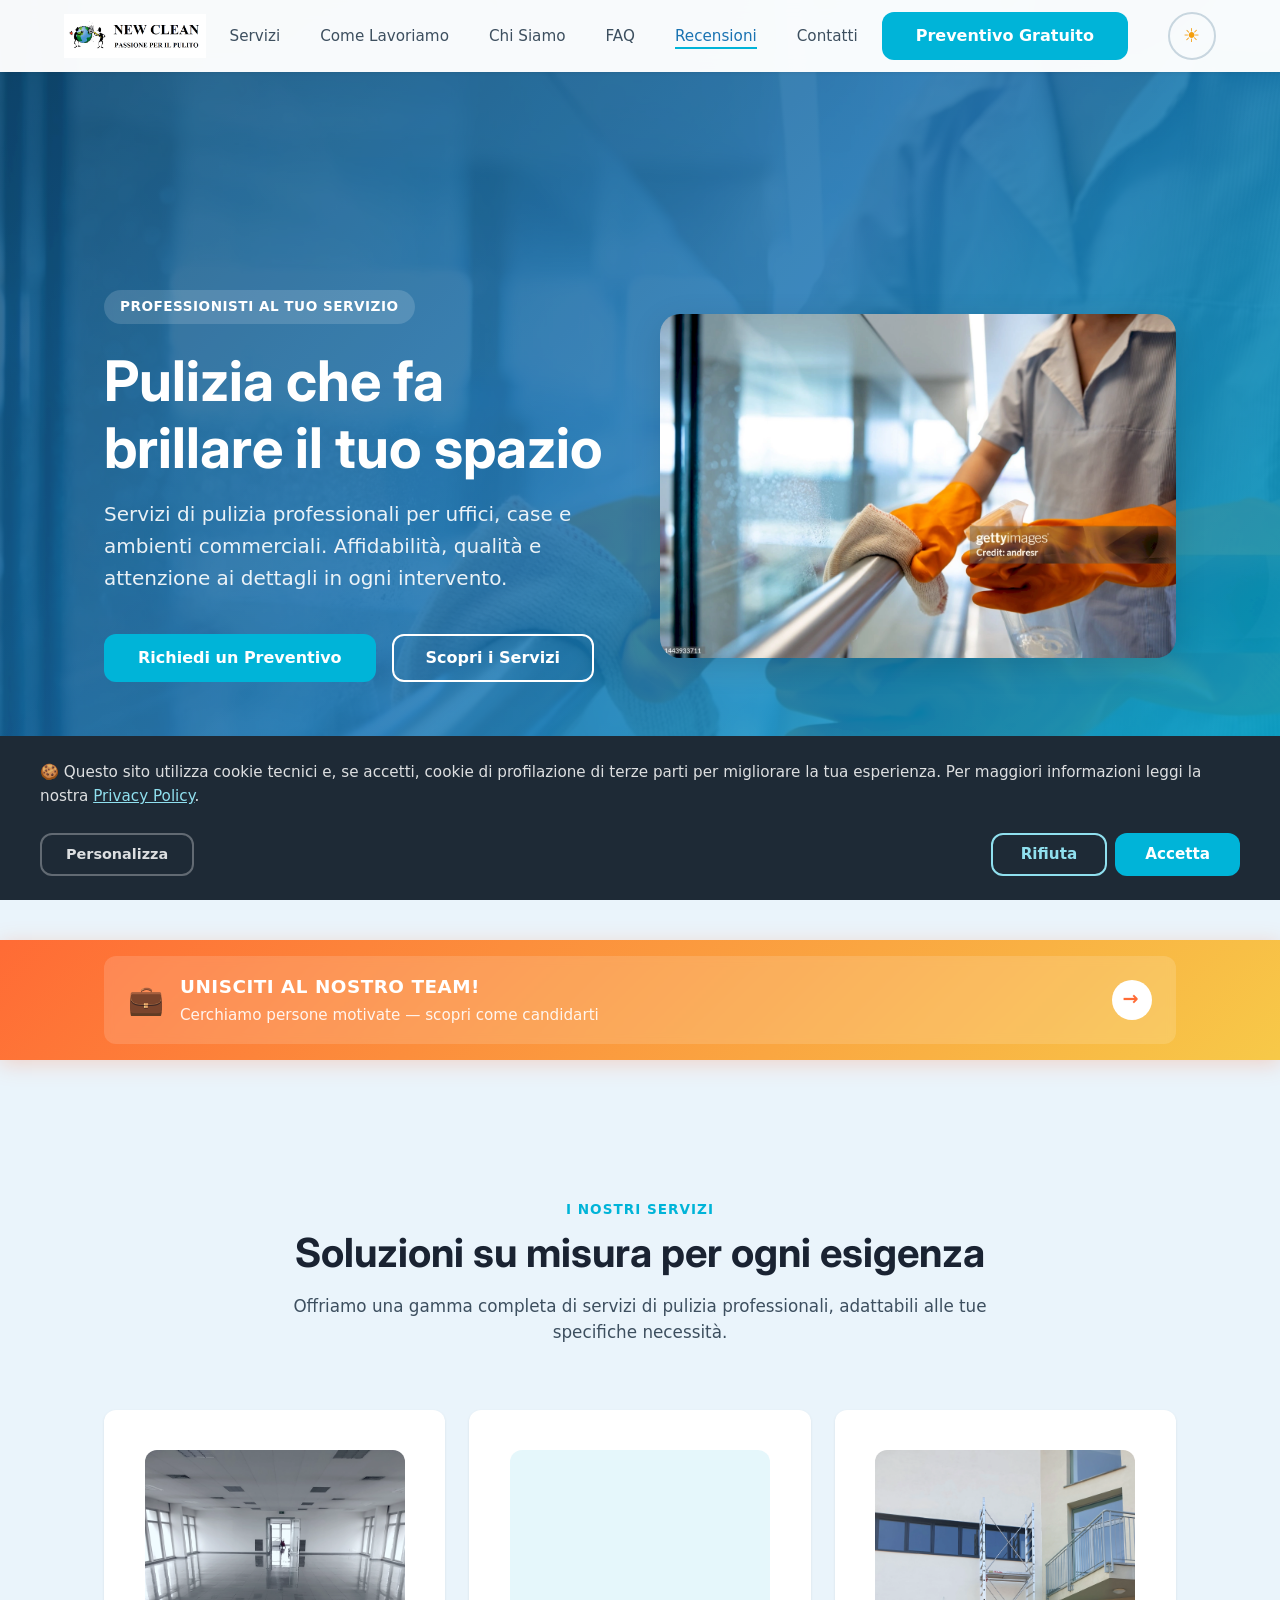
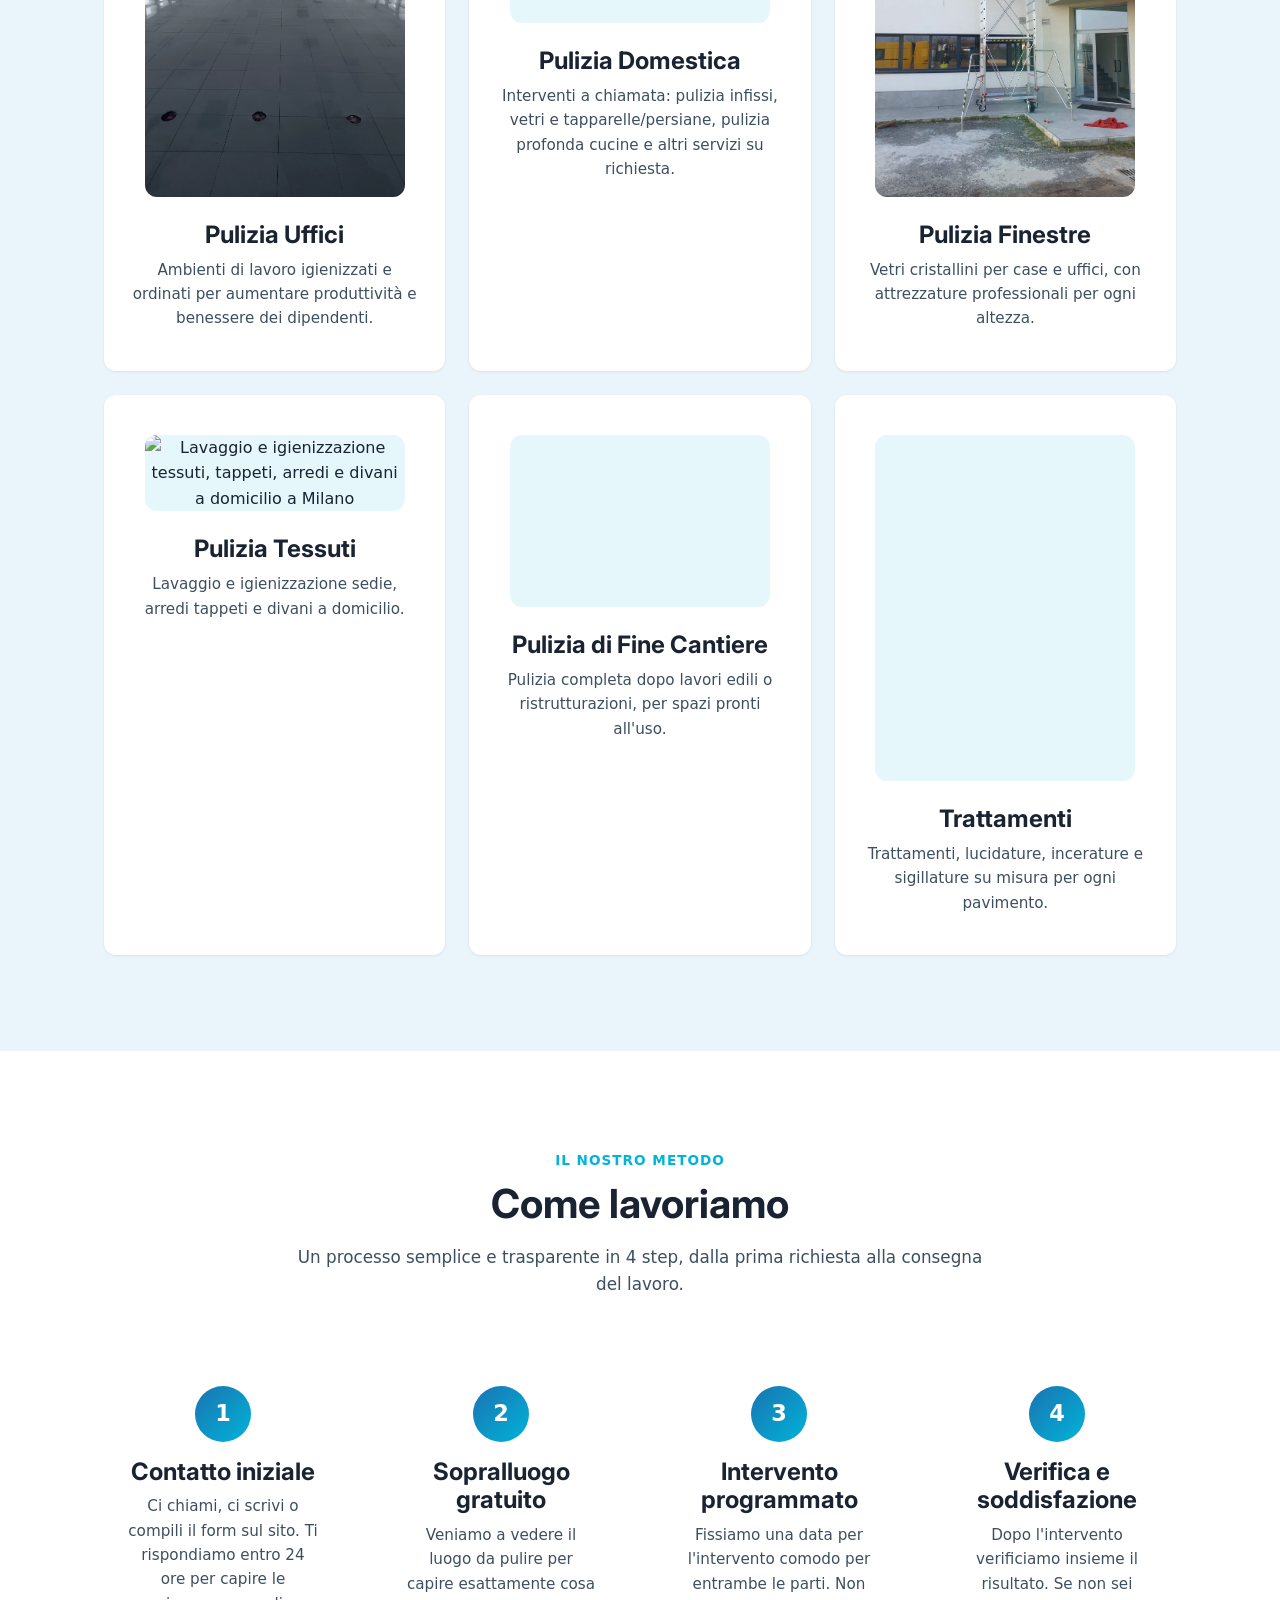
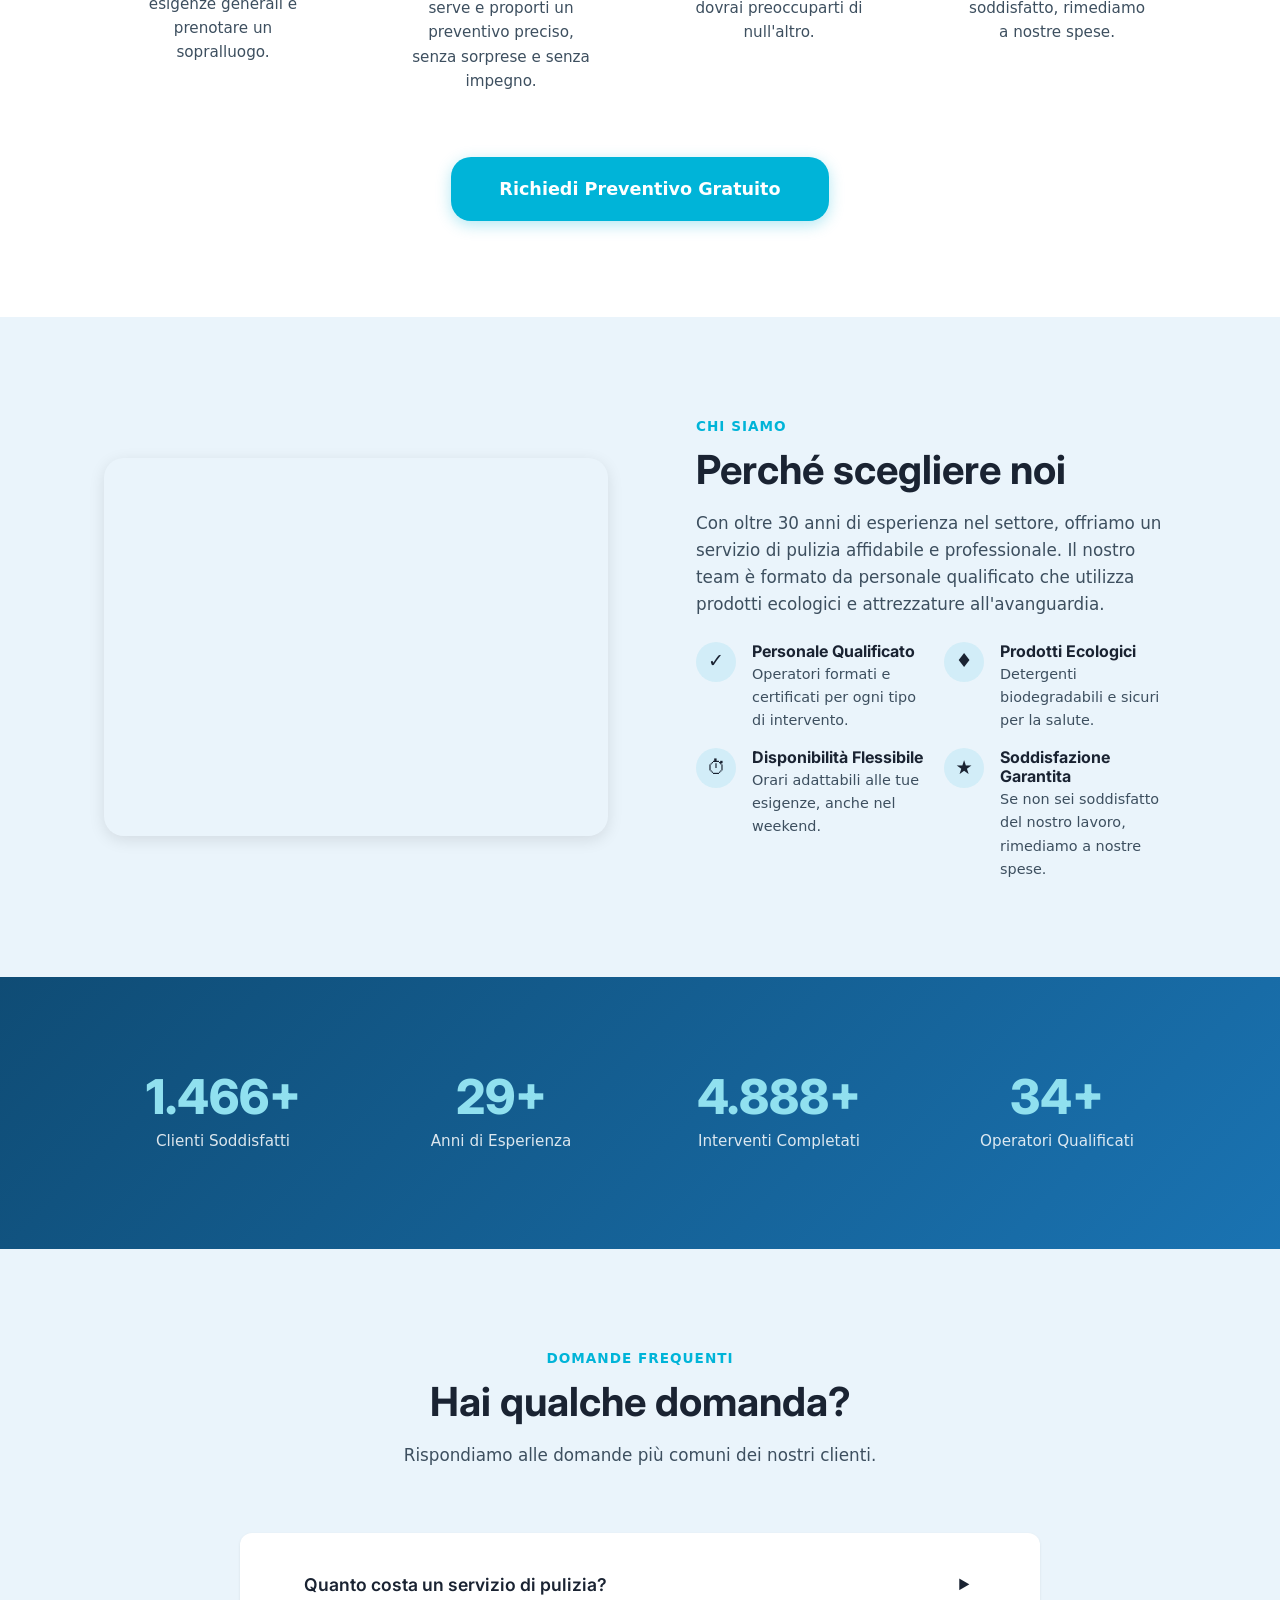
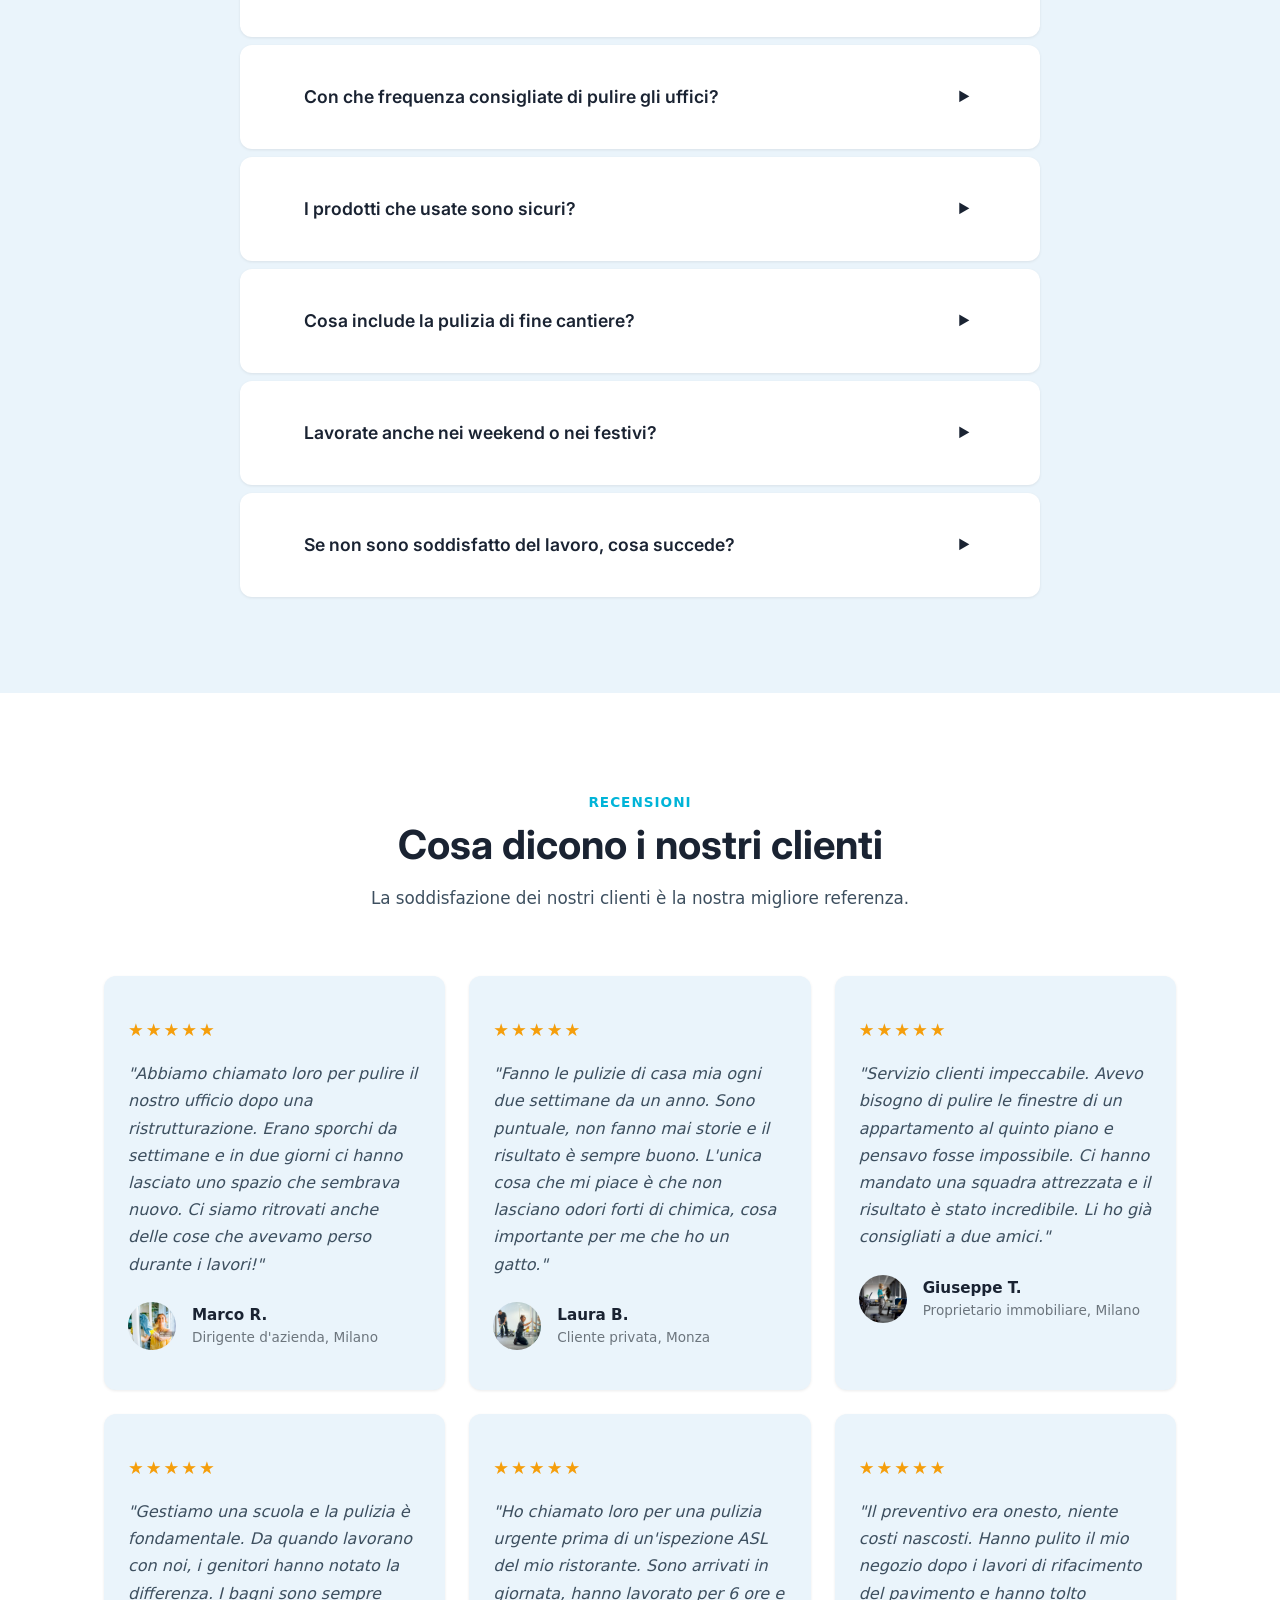
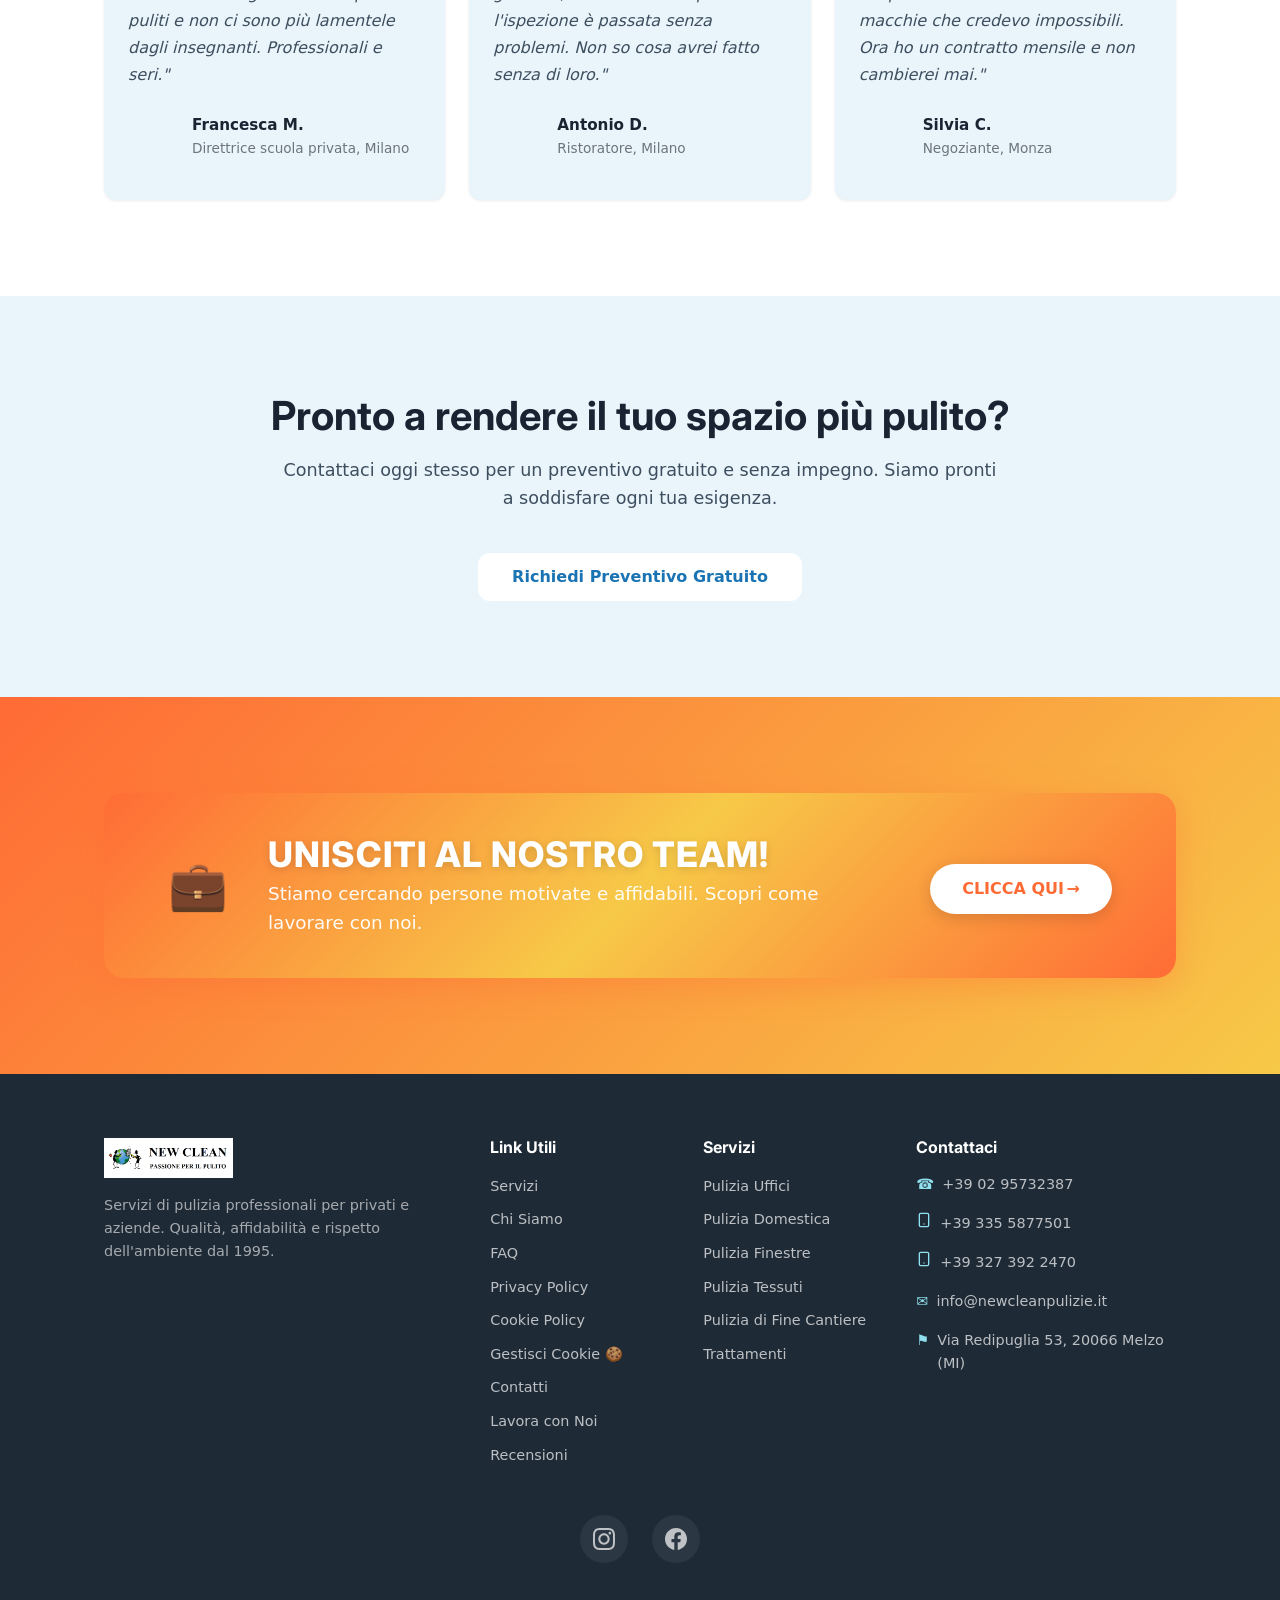
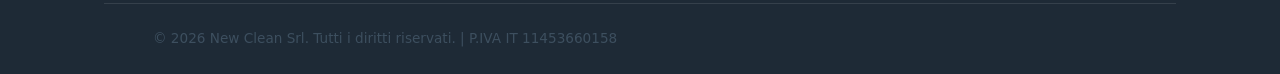
==== commit 040c14f6: "Aggiunti alt text descrittivi per le 6 immagini dei servizi (SEO)" ====
--- a/index.html
+++ b/index.html
@@ -203,7 +203,7 @@
         <!-- Card 1 -->
         <article class="service-card fade-in">
           <div class="service-card__icon">
-            <img src="brand_assets/service-1.webp" alt="" loading="lazy" decoding="async" role="presentation">
+            <img src="brand_assets/service-1.webp" alt="Pulizia professionale di uffici e ambienti di lavoro a Milano" loading="lazy" decoding="async">
           </div>
           <h3 class="service-card__title">Pulizia Uffici</h3>
           <p class="service-card__desc">Ambienti di lavoro igienizzati e ordinati per aumentare produttività e benessere dei dipendenti.</p>
@@ -212,7 +212,7 @@
         <!-- Card 2 -->
         <article class="service-card fade-in">
           <div class="service-card__icon">
-            <img src="brand_assets/service-2.webp" alt="" loading="lazy" decoding="async" role="presentation">
+            <img src="brand_assets/service-2.webp" alt="Pulizia domestica professionale a Milano: infissi, vetri, pulizia profonda cucine" loading="lazy" decoding="async">
           </div>
           <h3 class="service-card__title">Pulizia Domestica</h3>
           <p class="service-card__desc">Interventi a chiamata: pulizia infissi, vetri e tapparelle/persiane, pulizia profonda cucine e altri servizi su richiesta.</p>
@@ -221,7 +221,7 @@
         <!-- Card 3 -->
         <article class="service-card fade-in">
           <div class="service-card__icon">
-            <img src="brand_assets/service-3.webp" alt="" loading="lazy" decoding="async" role="presentation">
+            <img src="brand_assets/service-3.webp" alt="Pulizia finestre professionale con attrezzature per ogni altezza a Milano" loading="lazy" decoding="async">
           </div>
           <h3 class="service-card__title">Pulizia Finestre</h3>
           <p class="service-card__desc">Vetri cristallini per case e uffici, con attrezzature professionali per ogni altezza.</p>
@@ -230,7 +230,7 @@
         <!-- Card 4 -->
         <article class="service-card fade-in">
           <div class="service-card__icon">
-            <img src="brand_assets/service-4.webp" alt="" loading="lazy" decoding="async" role="presentation">
+            <img src="brand_assets/service-4.webp" alt="Lavaggio e igienizzazione tessuti, tappeti, arredi e divani a domicilio a Milano" loading="lazy" decoding="async">
           </div>
           <h3 class="service-card__title">Pulizia Tessuti</h3>
           <p class="service-card__desc">Lavaggio e igienizzazione sedie, arredi tappeti e divani a domicilio.</p>
@@ -239,7 +239,7 @@
         <!-- Card 5 -->
         <article class="service-card fade-in">
           <div class="service-card__icon">
-            <img src="brand_assets/service-5.webp" alt="" loading="lazy" decoding="async" role="presentation">
+            <img src="brand_assets/service-5.webp" alt="Pulizia professionale post-operam e fine cantiere a Milano" loading="lazy" decoding="async">
           </div>
           <h3 class="service-card__title">Pulizia di Fine Cantiere</h3>
           <p class="service-card__desc">Pulizia completa dopo lavori edili o ristrutturazioni, per spazi pronti all'uso.</p>
@@ -248,7 +248,7 @@
         <!-- Card 6 -->
         <article class="service-card fade-in">
           <div class="service-card__icon">
-            <img src="brand_assets/service-6.webp" alt="" loading="lazy" decoding="async" role="presentation">
+            <img src="brand_assets/service-6.webp" alt="Lucidatura, inceratura e sigillatura pavimenti professionali a Milano" loading="lazy" decoding="async">
           </div>
           <h3 class="service-card__title">Trattamenti</h3>
           <p class="service-card__desc">Trattamenti, lucidature, incerature e sigillature su misura per ogni pavimento.</p>
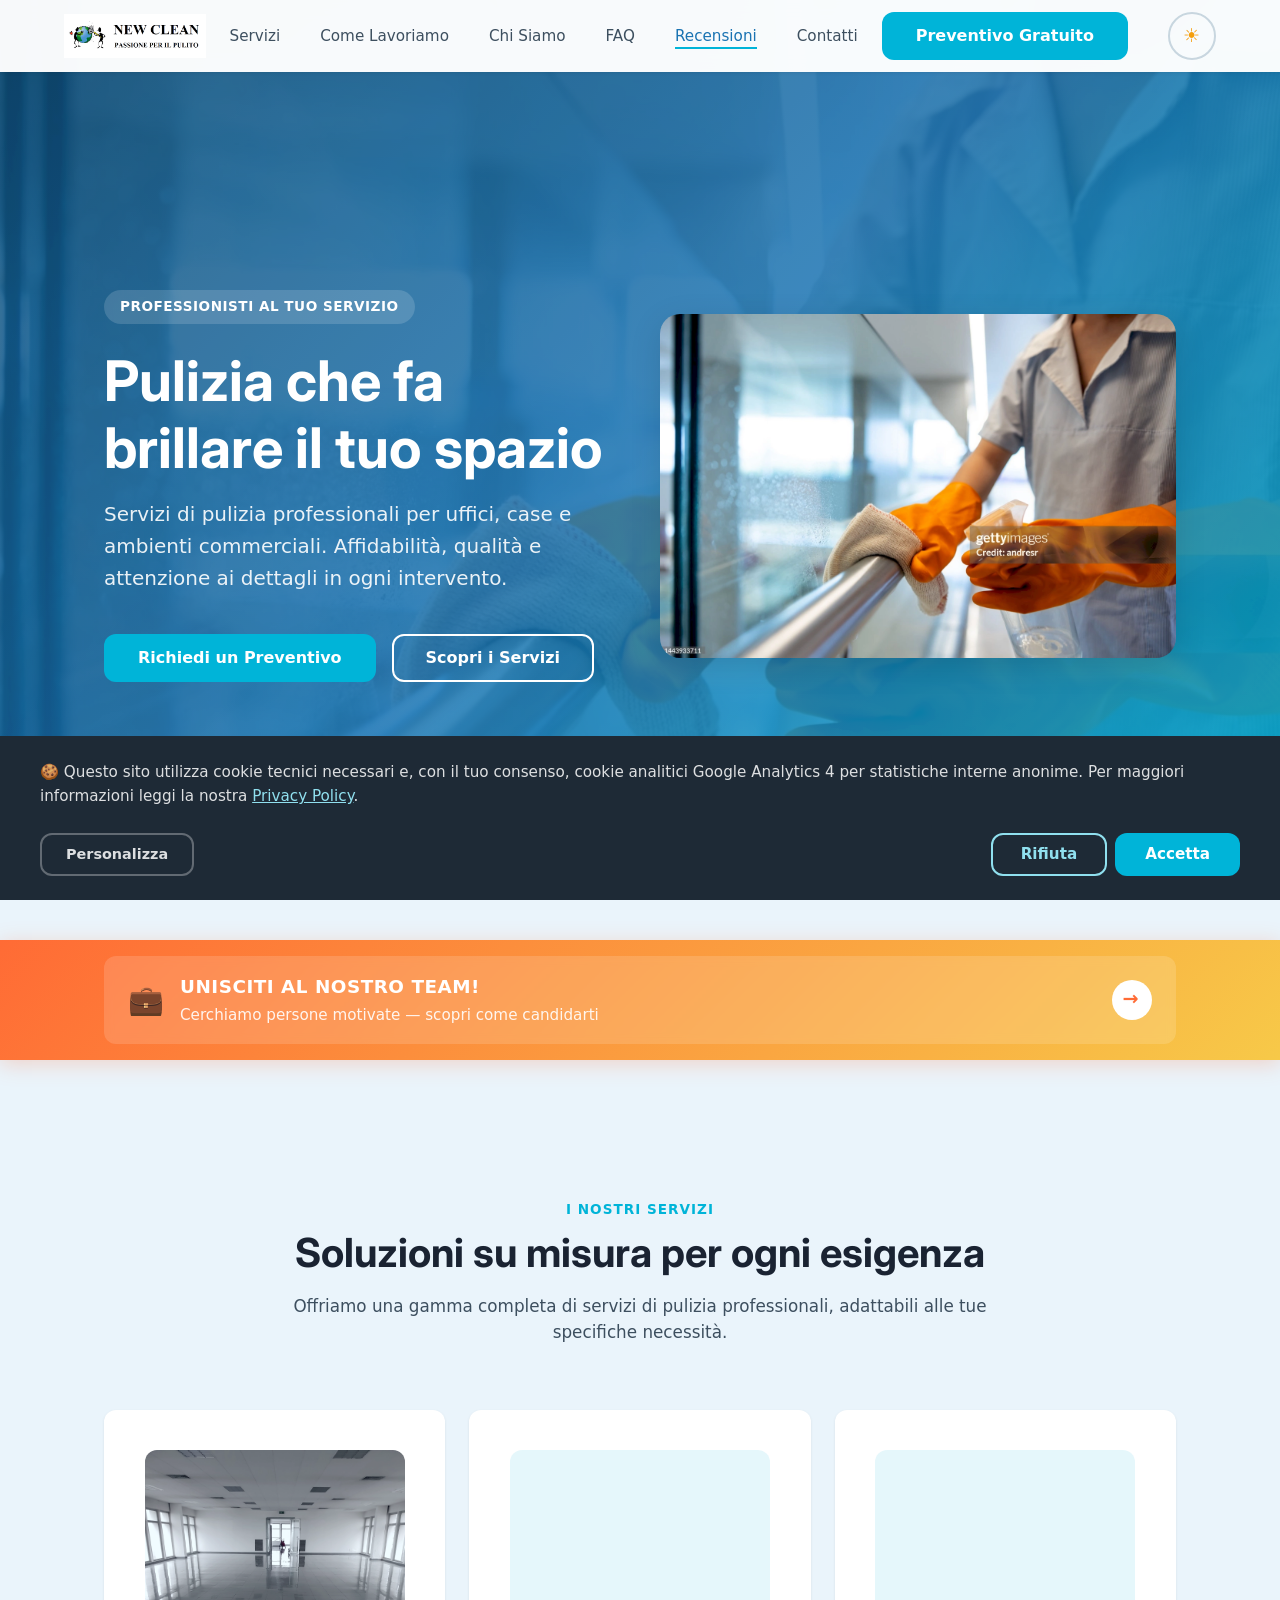
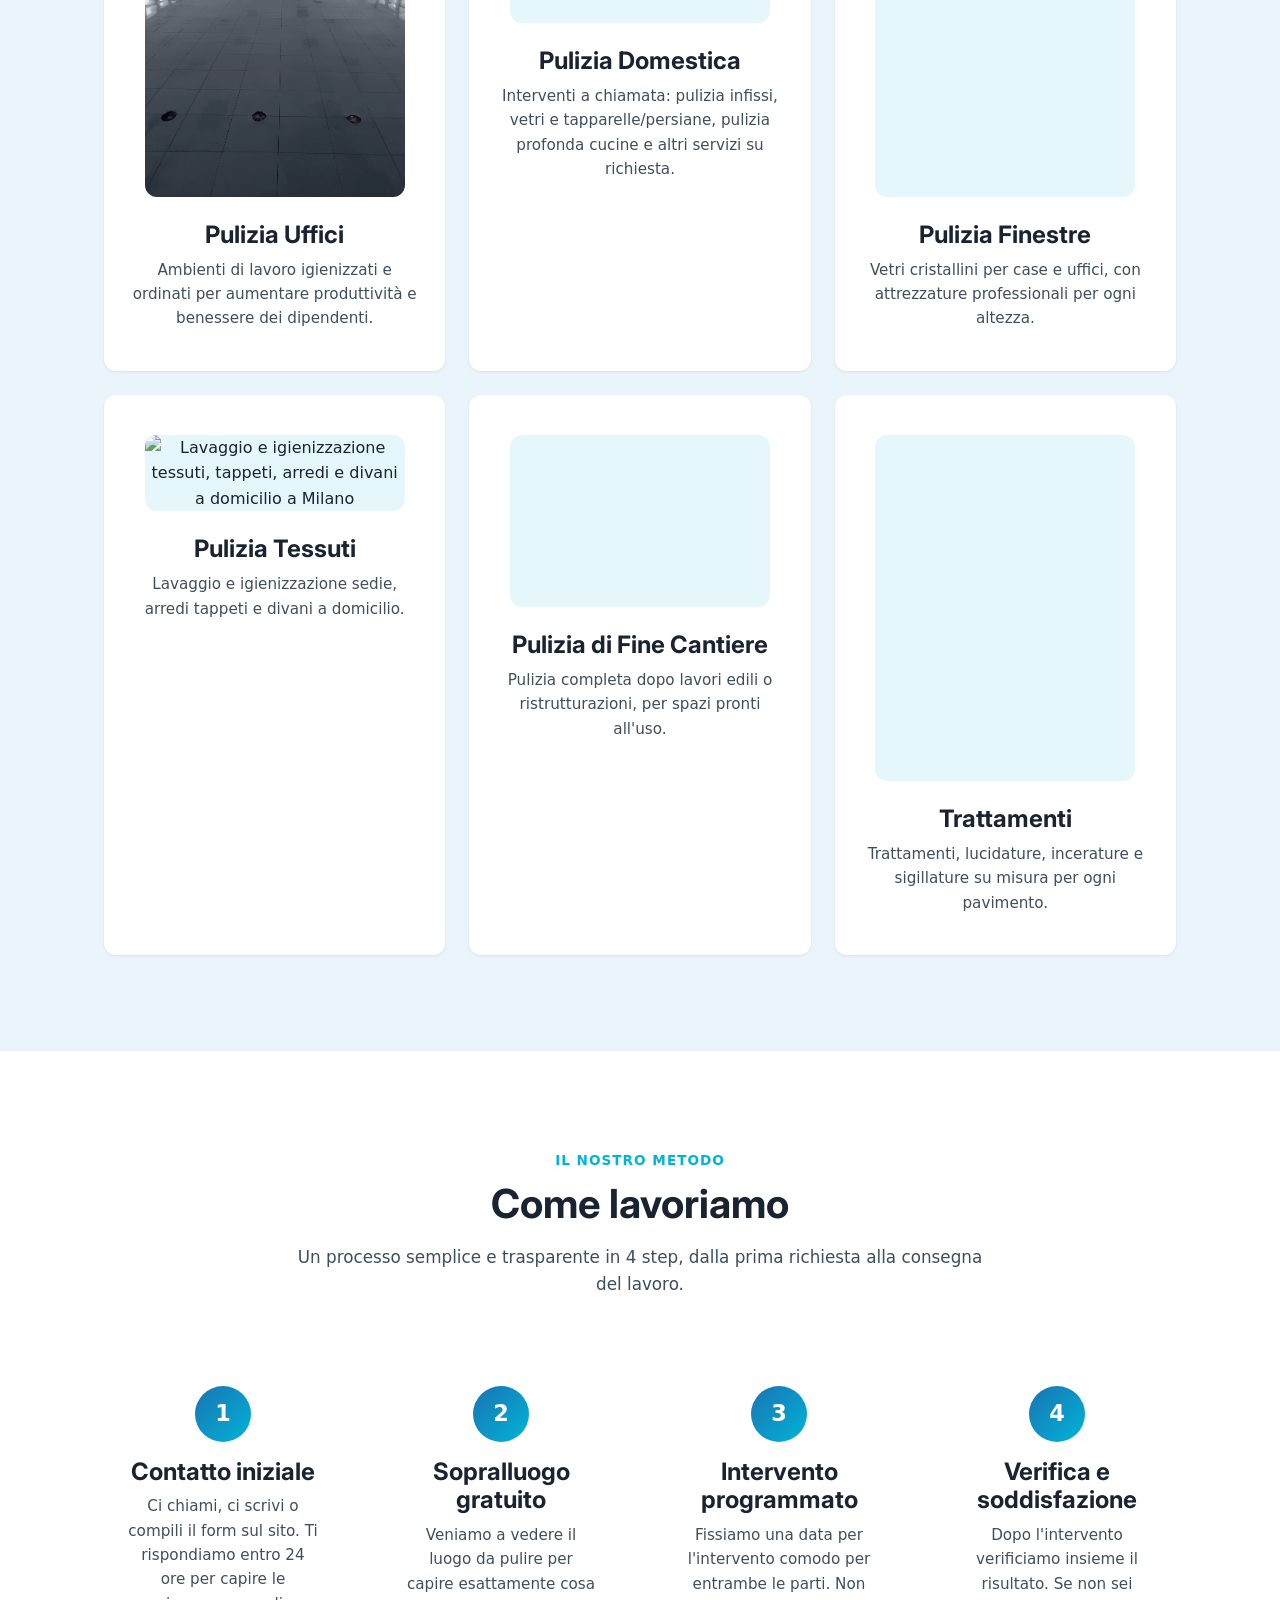
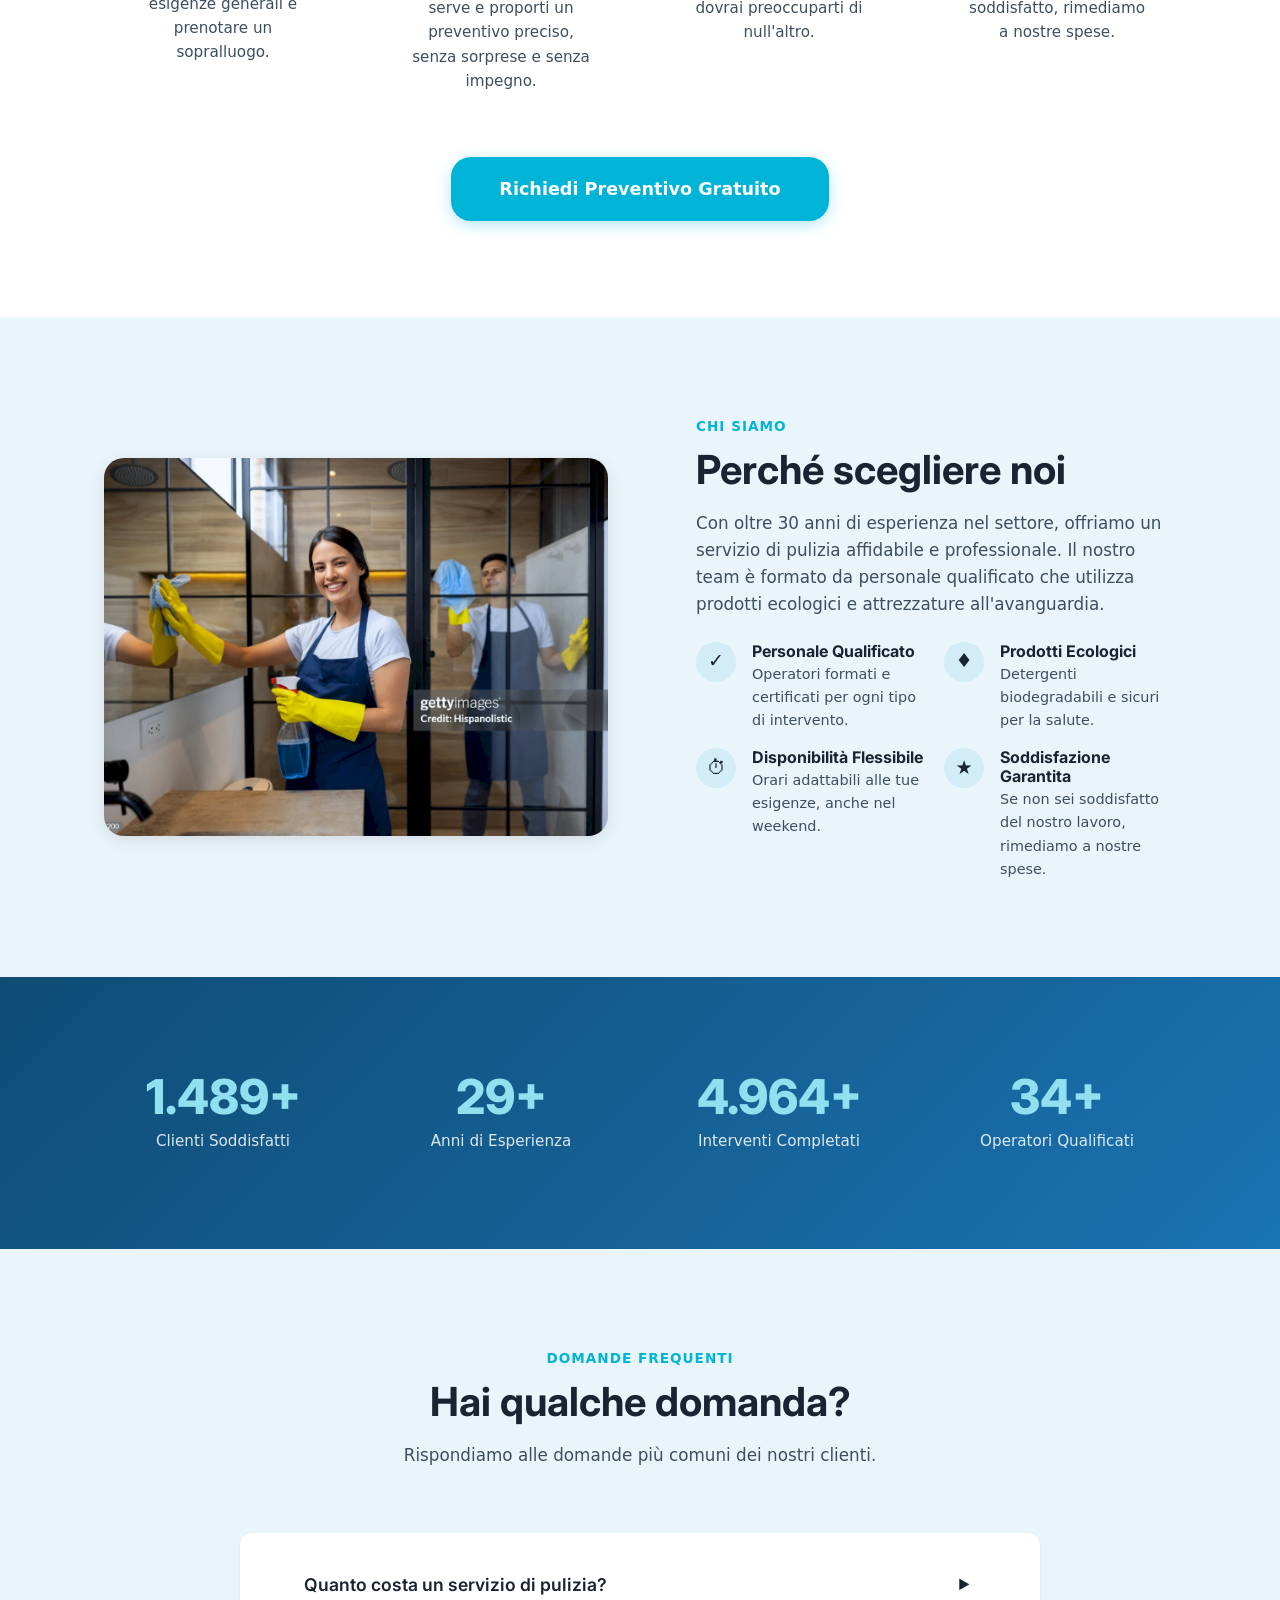
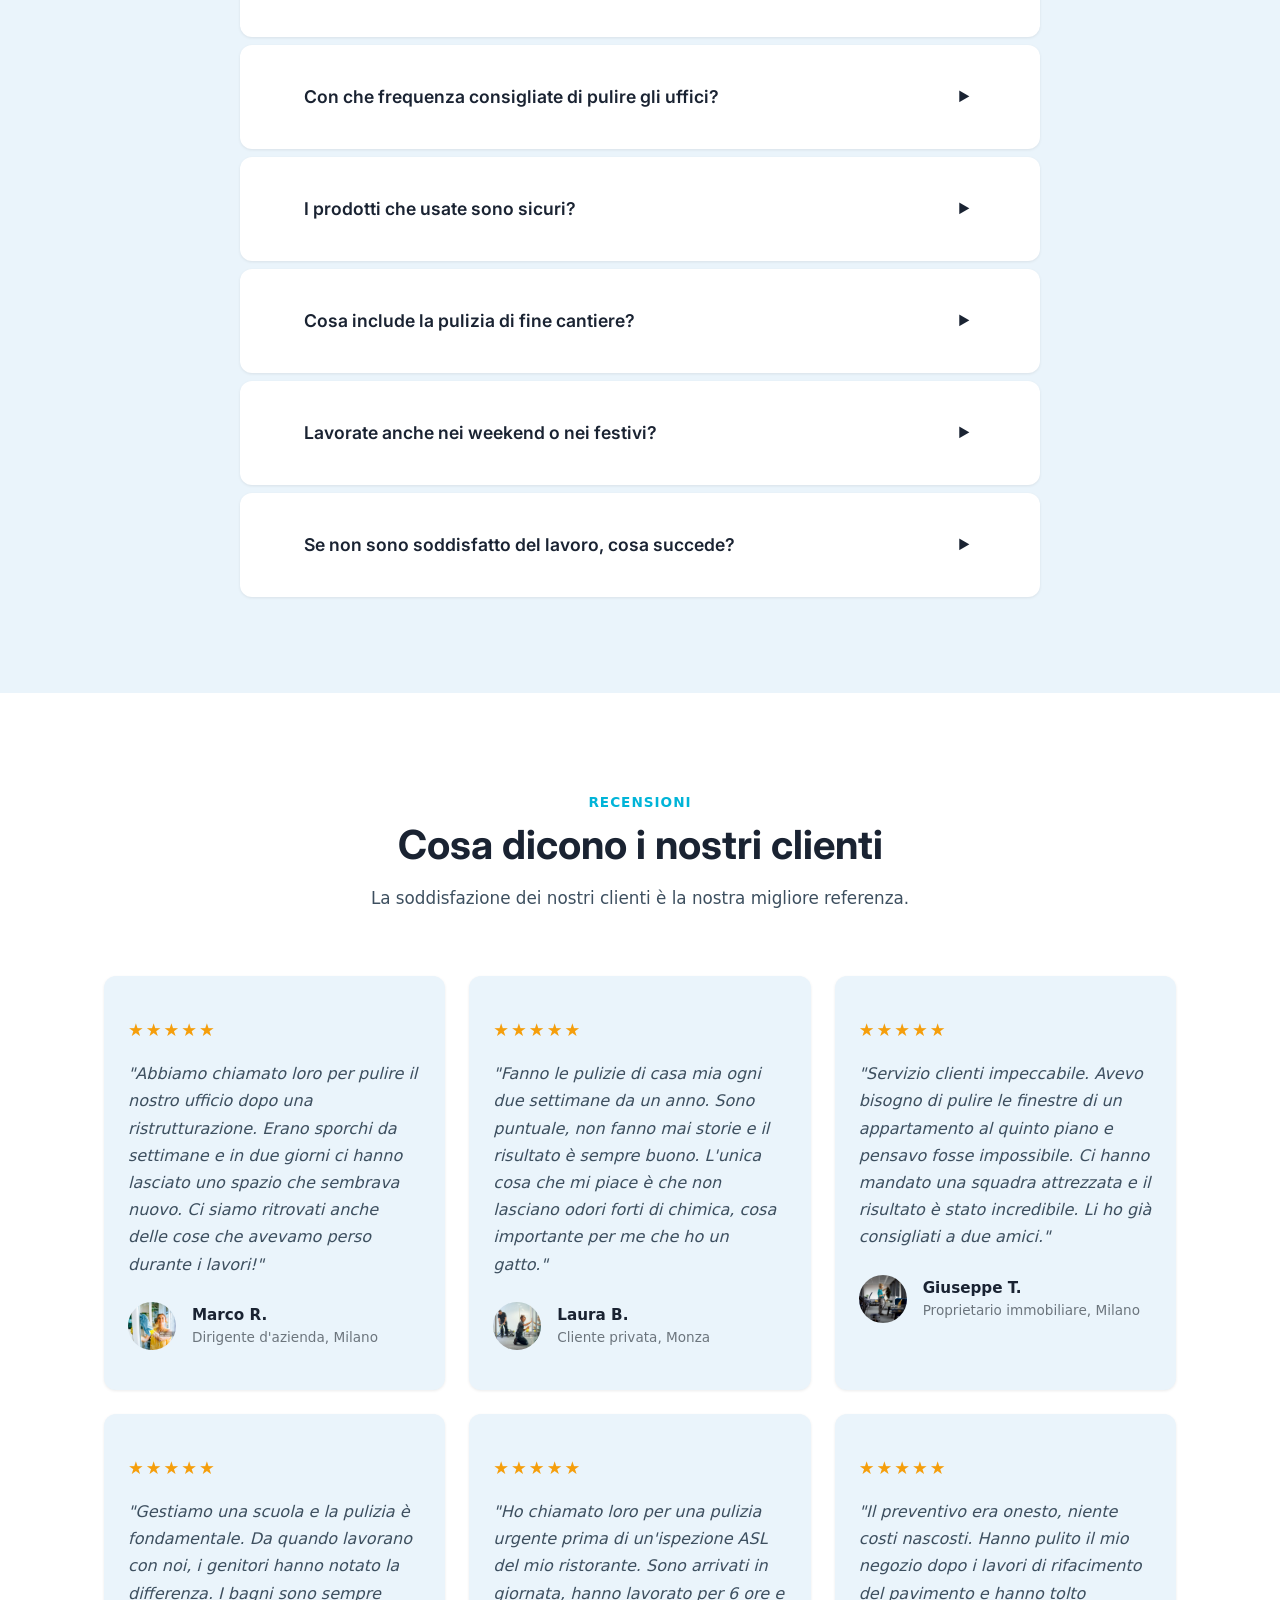
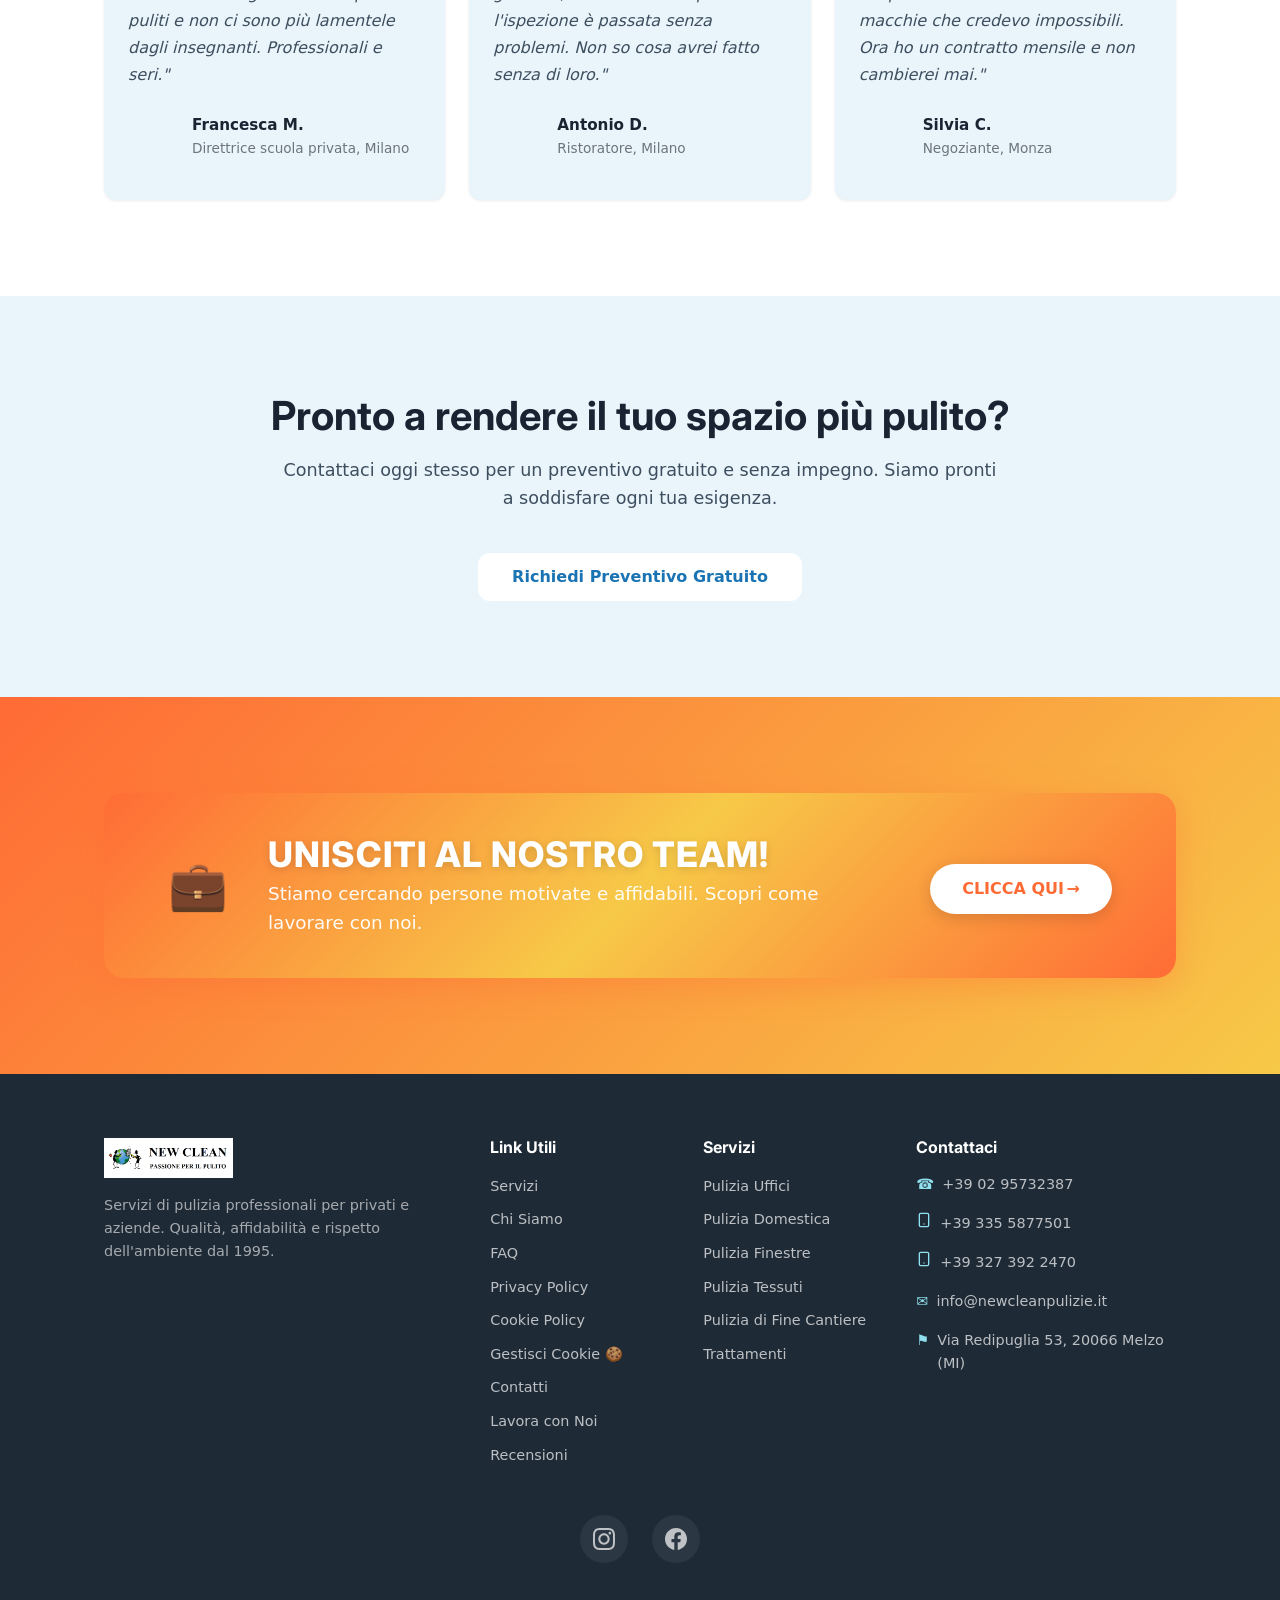
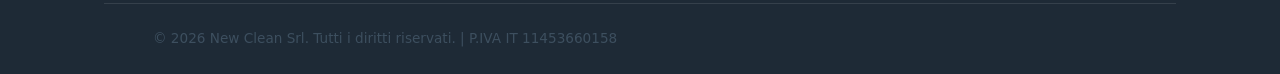
==== commit 44f634bb: "Google Analytics header + avviso nei cookies e nella privacy policy" ====
--- a/index.html
+++ b/index.html
@@ -84,6 +84,7 @@
     ]
   }
   </script>
+
 </head>
 <body>
 
@@ -834,7 +835,7 @@
   <!-- Cookie Banner -->
   <div class="cookie-banner" id="cookie-banner" role="dialog" aria-label="Informativa sui cookie">
     <div class="cookie-banner__content">
-      <p>🍪 Questo sito utilizza cookie tecnici e, se accetti, cookie di profilazione di terze parti per migliorare la tua esperienza. Per maggiori informazioni leggi la nostra <a href="privacy.html">Privacy Policy</a>.</p>
+      <p>🍪 Questo sito utilizza cookie tecnici necessari e, con il tuo consenso, cookie analitici Google Analytics 4 per statistiche interne anonime. Per maggiori informazioni leggi la nostra <a href="privacy.html">Privacy Policy</a>.</p>
       <div class="cookie-banner__actions-left">
         <button class="btn btn-cookie-customize" id="cookie-customize" type="button">Personalizza</button>
       </div>
@@ -883,8 +884,8 @@
         <!-- Analitici -->
         <div class="cookie-category" data-category="analytics">
           <div class="cookie-category__info">
-            <h4>Cookie analitici</h4>
-            <p>Ci aiutano a capire come visiti il sito raccogliendo dati anonimi sulle pagine visitate.</p>
+            <h4>Cookie analitici — Google Analytics 4</h4>
+            <p>Utilizziamo Google Analytics 4 (ID: G-5WKYNCERF5) per raccogliere statistiche anonime sulle visite: pagine visitate, durata della sessione, provenienza geografica. I dati sono trasmessi e conservati sui server di Google negli USA. Puoi disattivare i cookie GA scaricando il <a href="https://tools.google.com/dlpage/gaoptout" target="_blank" rel="noopener noreferrer">browser opt-out</a> o rifiutando questa categoria qui.</p>
           </div>
           <label class="toggle-switch">
             <input type="checkbox" checked />
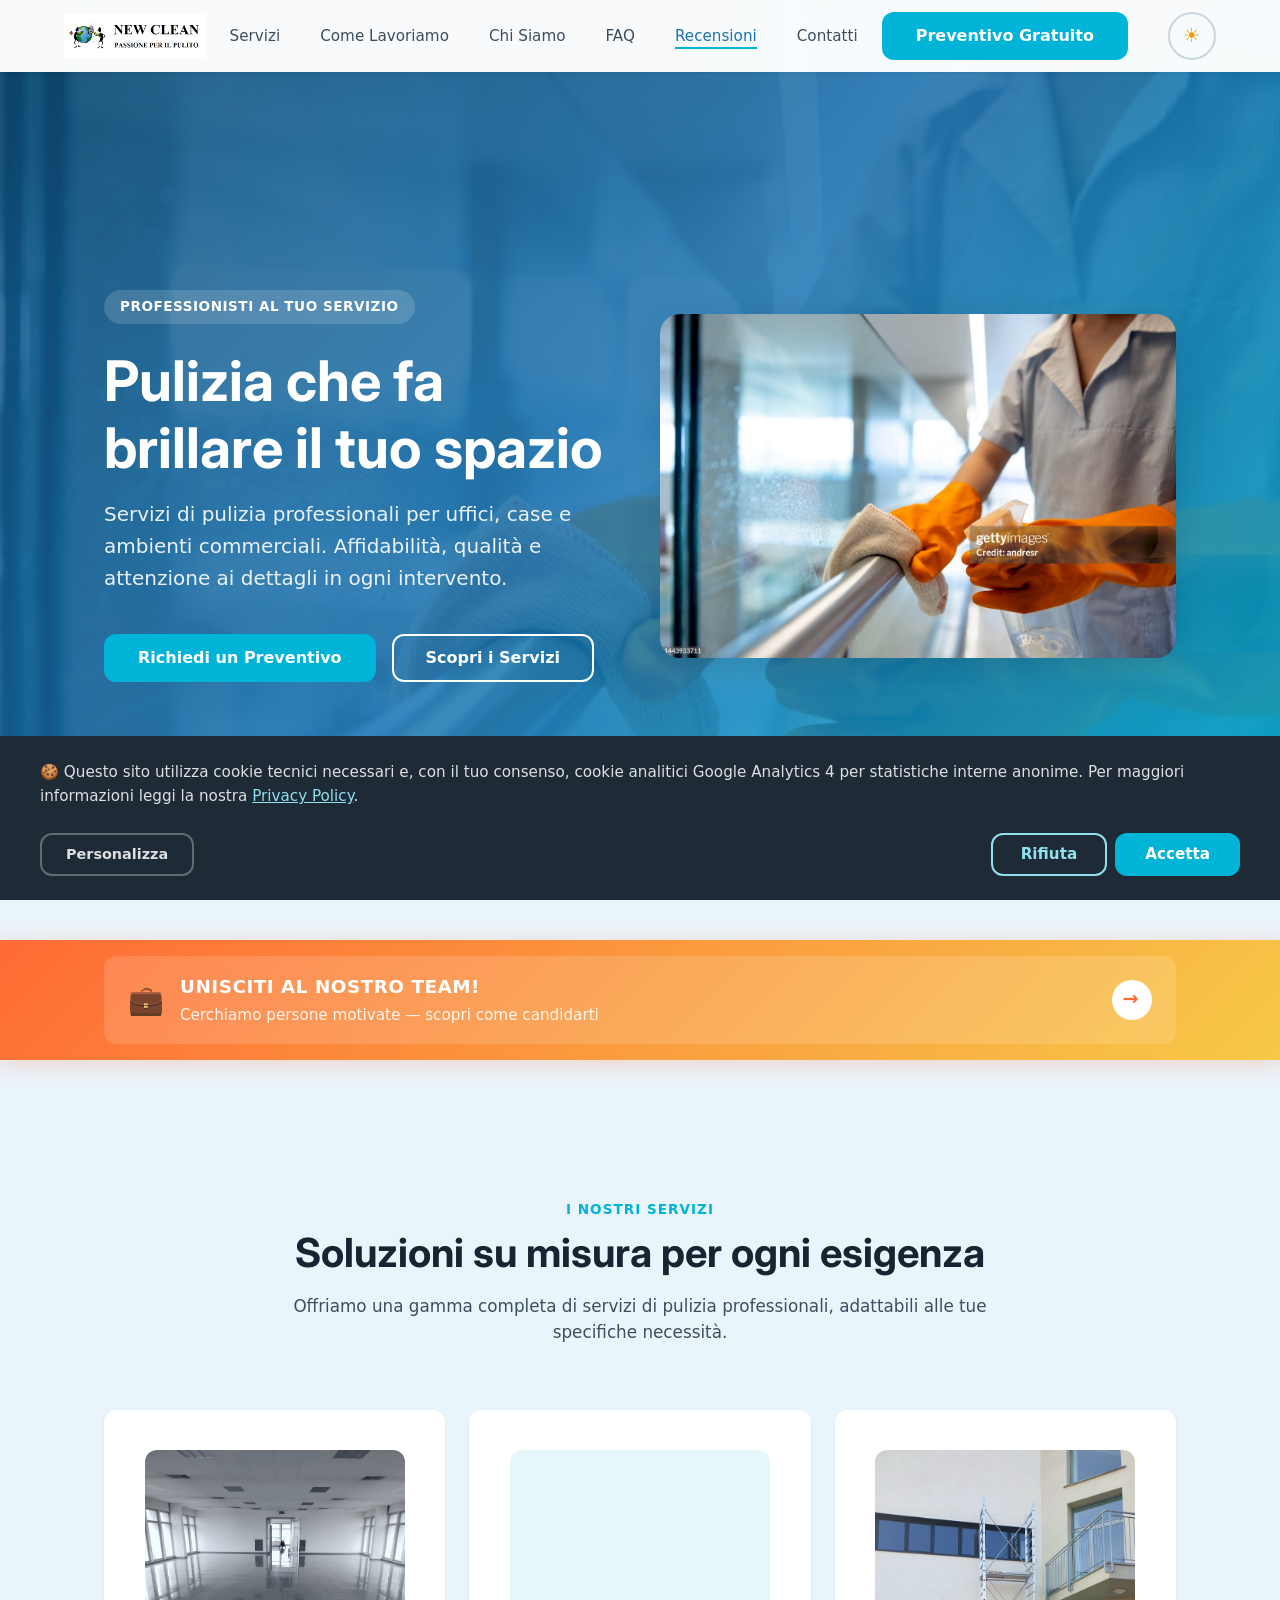
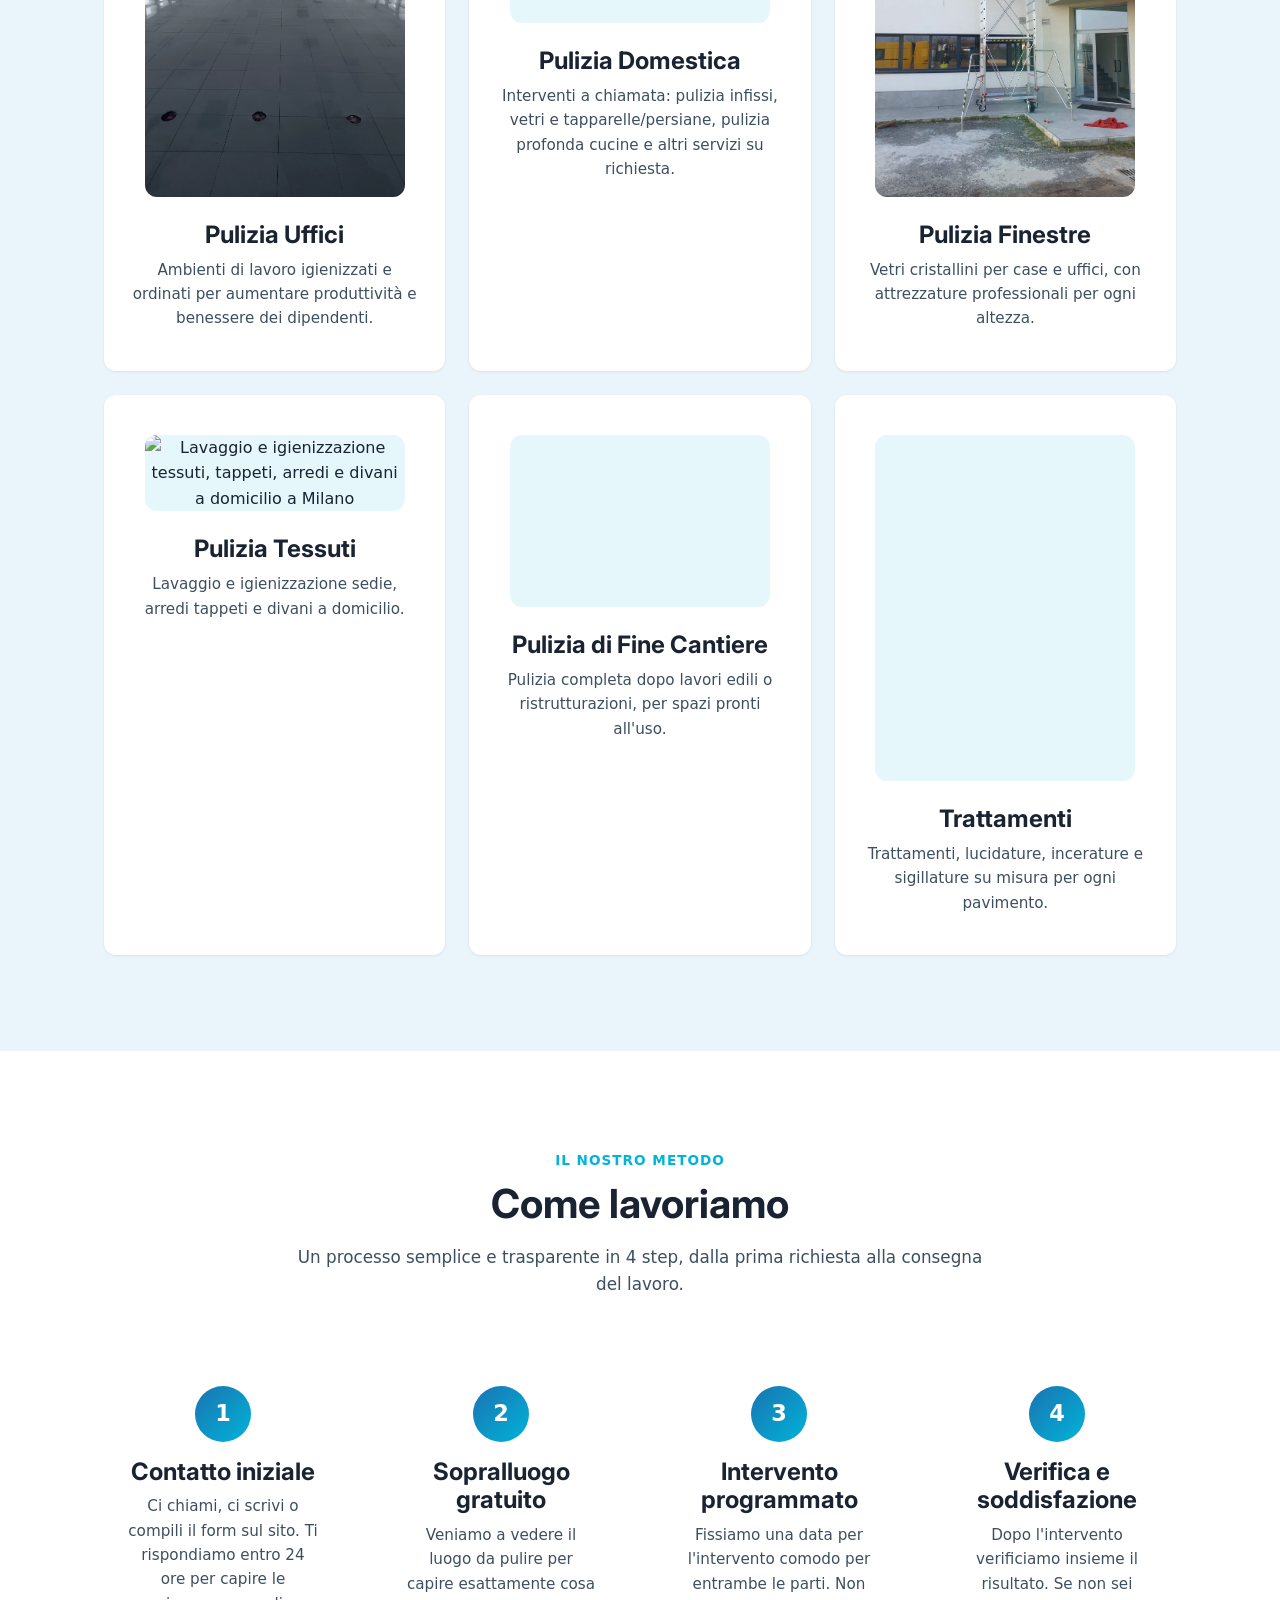
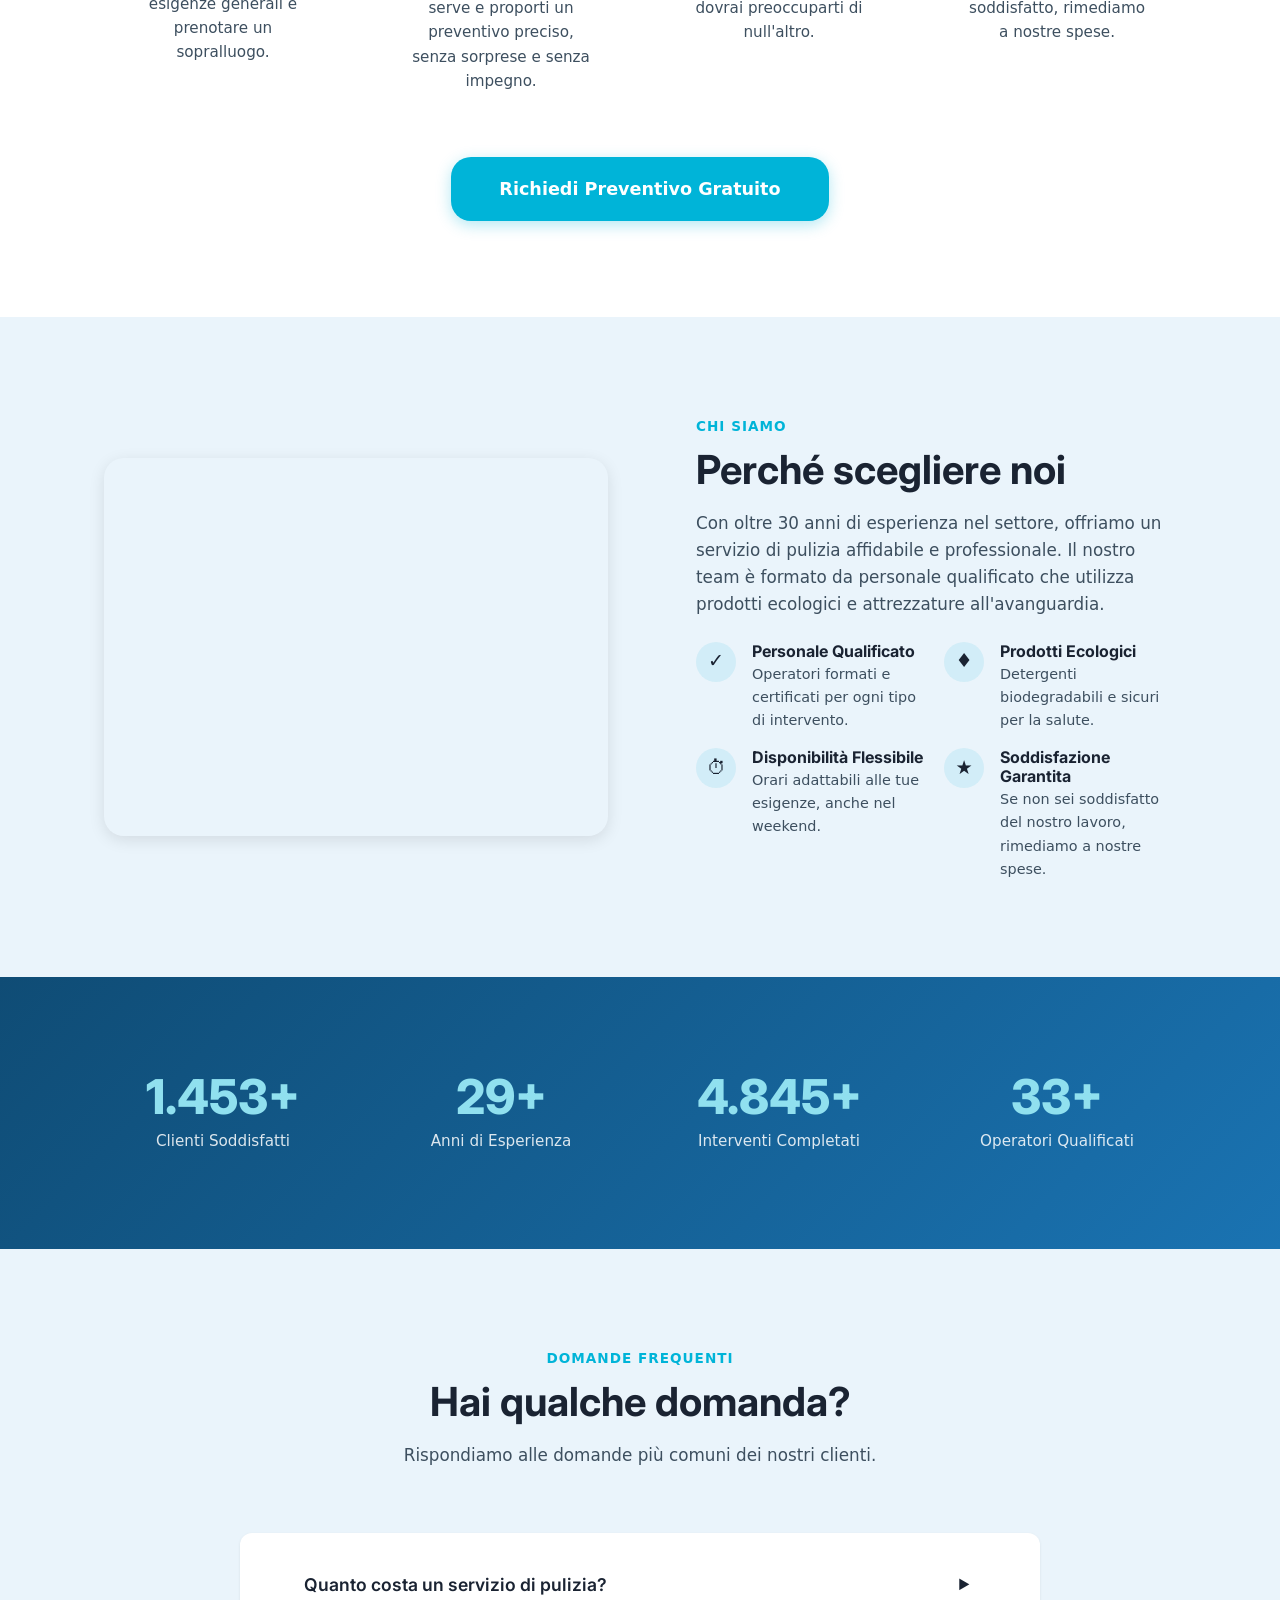
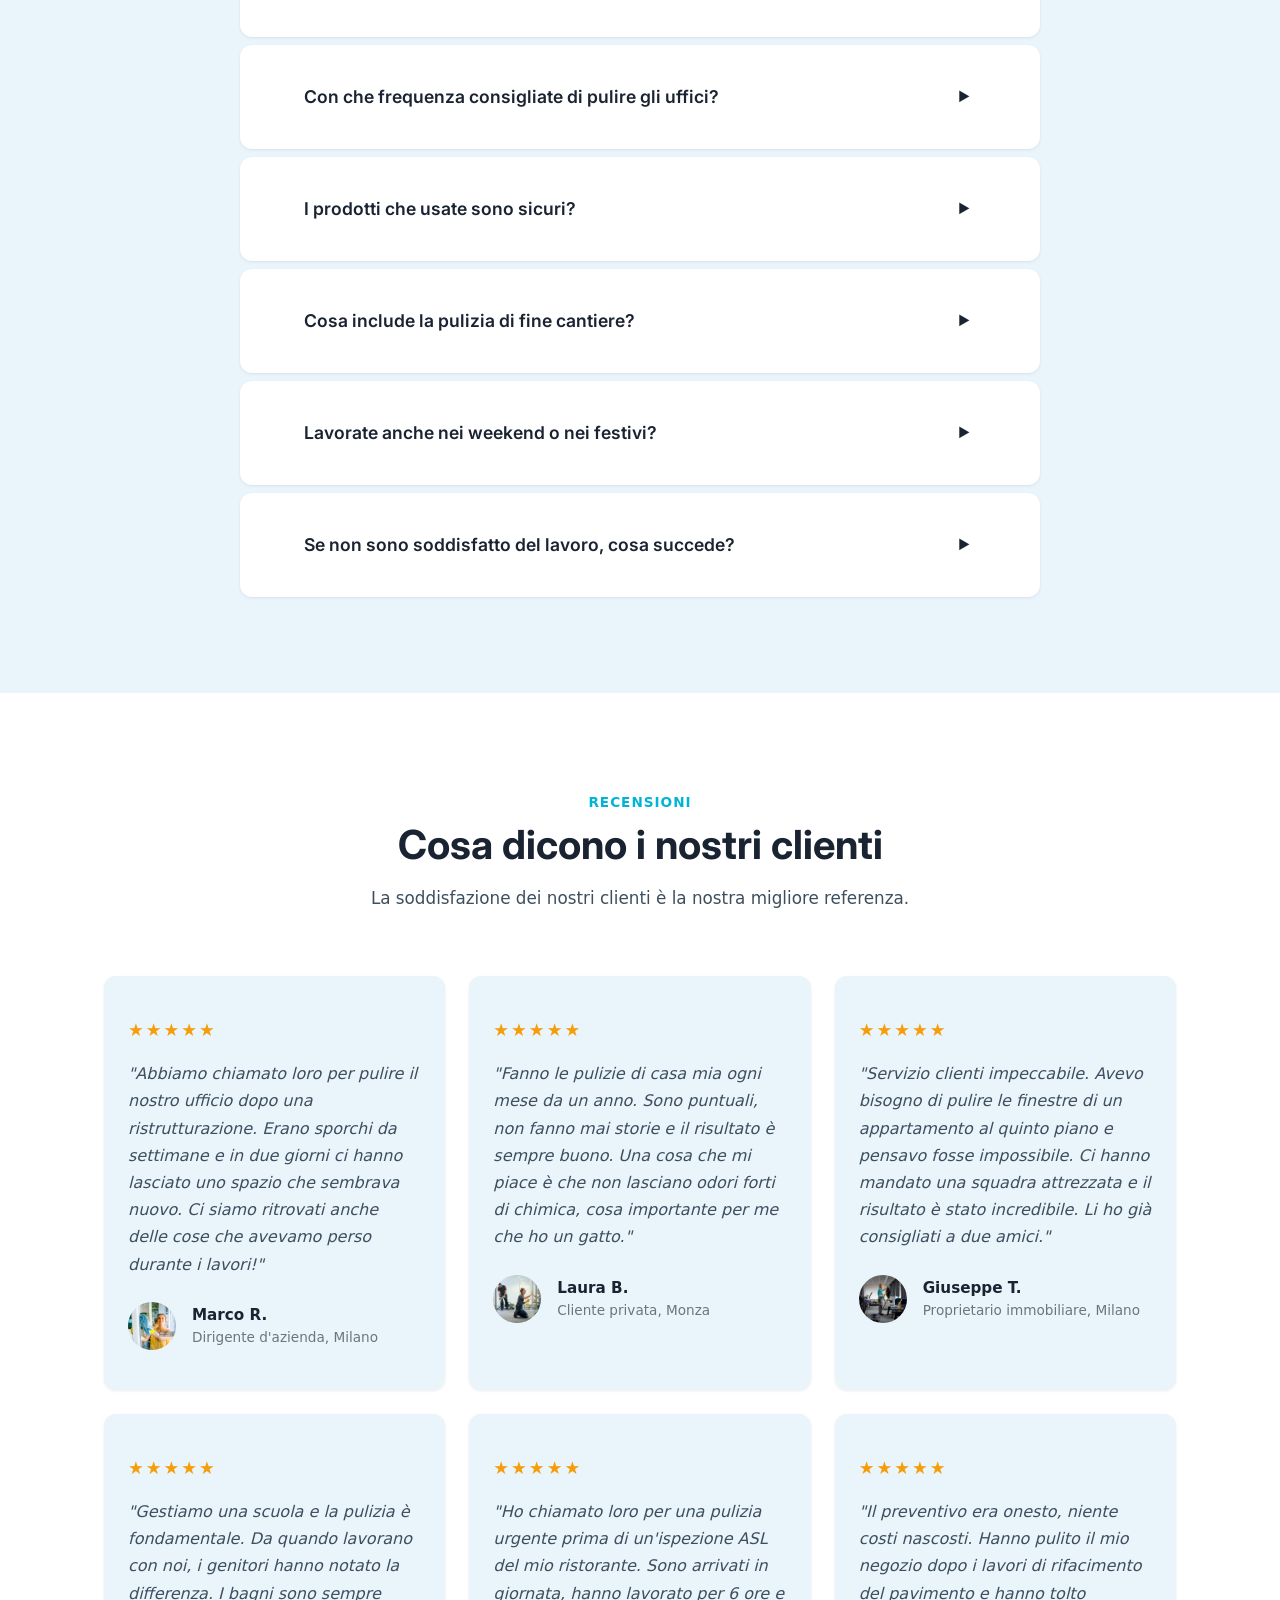
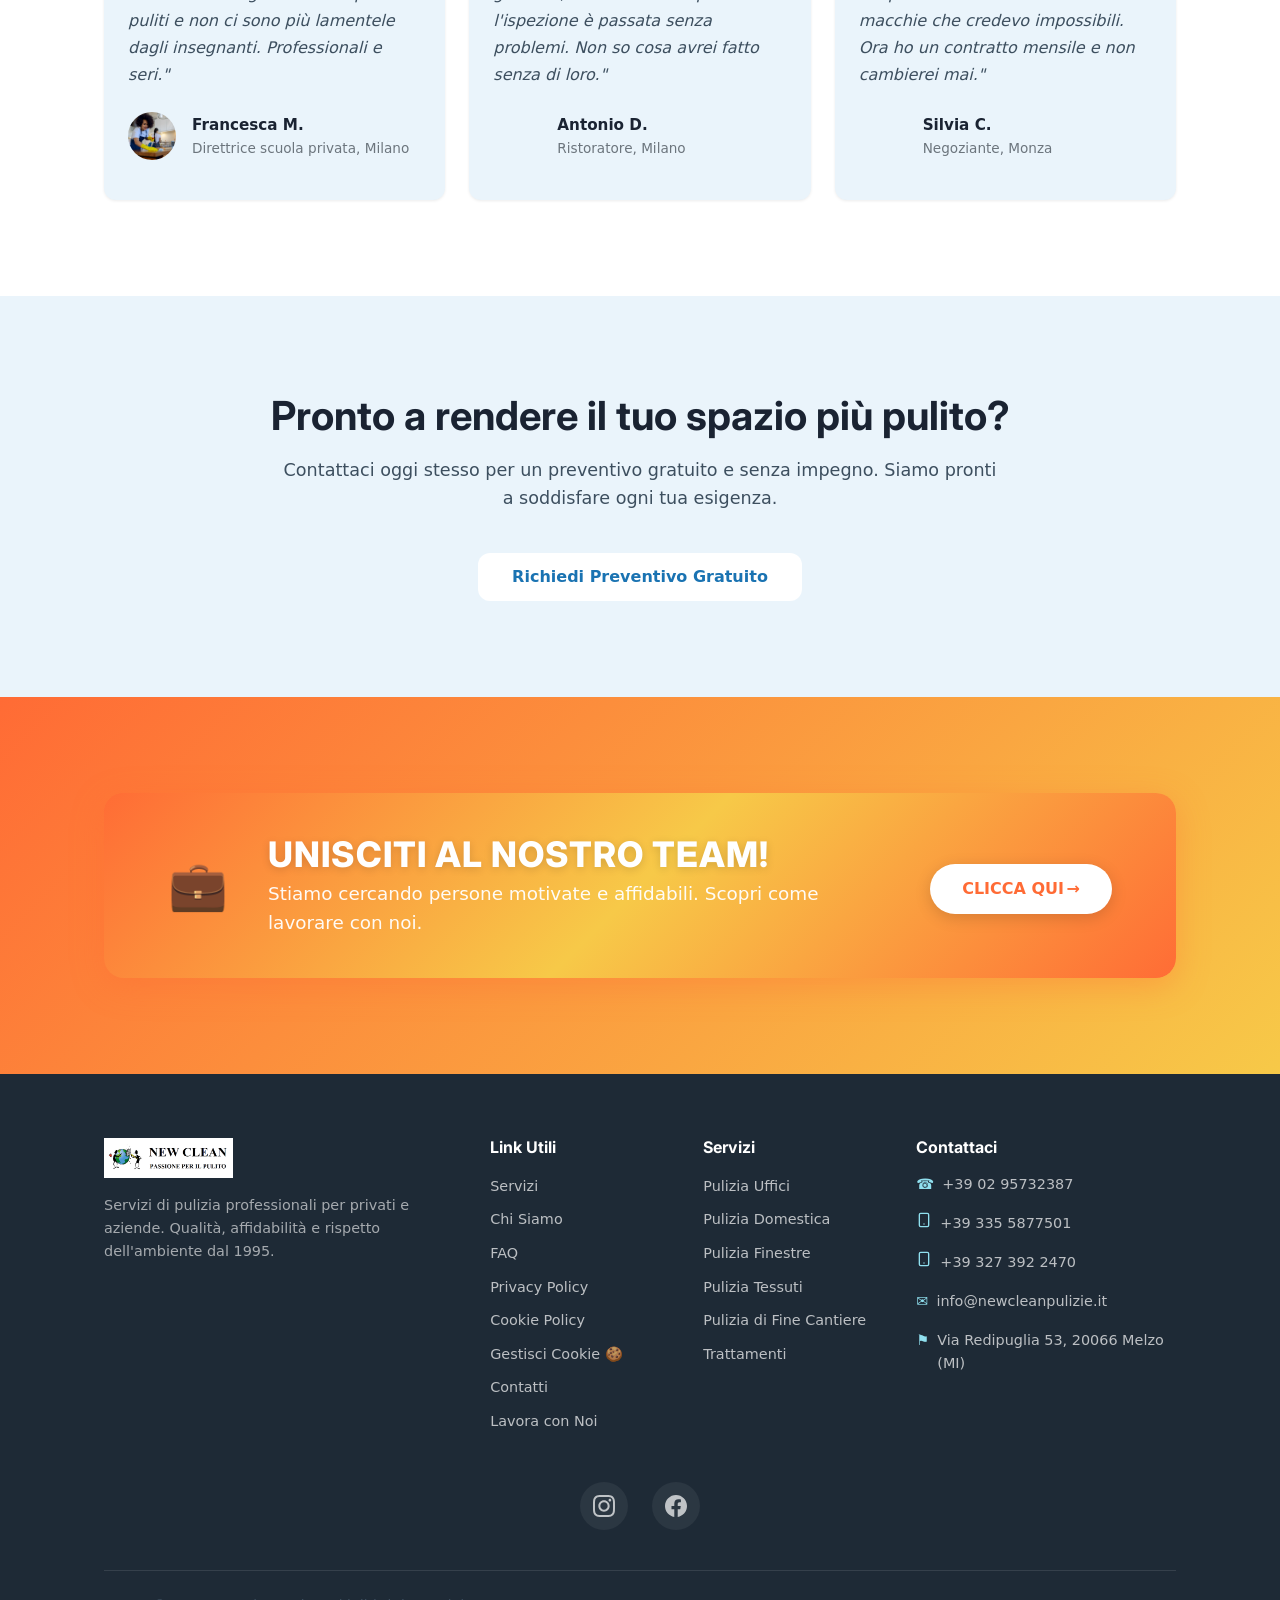
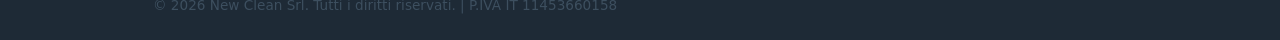
==== commit e98492e3: "Add files via upload" ====
--- a/index.html
+++ b/index.html
@@ -1,919 +1,1474 @@
-﻿<!DOCTYPE html>
-<html lang="it">
-<head>
-  <meta charset="UTF-8">
-  <meta name="viewport" content="width=device-width, initial-scale=1.0">
-  <meta name="description" content="Servizi di pulizia professionali per uffici, case e ambienti commerciali a Milano. Qualità, affidabilità e prezzi competitivi. Richiedi un preventivo gratuito!">
-  <meta name="keywords" content="pulizie, impresa di pulizie, pulizia uffici, pulizia domestica, pulizia commerciale, pulizia finestre, pulizia fine cantiere, Milano">
-  <meta name="robots" content="index, follow">
-  <link rel="canonical" href="https://www.newcleanpulizie.it/">
-
-  <!-- Open Graph / Facebook -->
-  <meta property="og:type" content="website">
-  <meta property="og:url" content="https://www.newcleanpulizie.it/">
-  <meta property="og:title" content="New Clean - Servizi di Pulizia Professionali a Milano">
-  <meta property="og:description" content="Servizi di pulizia professionali per uffici, case e ambienti commerciali. Affidabilità, qualità e attenzione ai dettagli in ogni intervento.">
-  <meta property="og:image" content="https://www.newcleanpulizie.it/brand_assets/hero.webp">
-
-  <!-- Twitter Card -->
-  <meta name="twitter:card" content="summary_large_image">
-  <meta name="twitter:title" content="New Clean - Servizi di Pulizia Professionali a Milano">
-  <meta name="twitter:description" content="Servizi di pulizia professionali per uffici, case e ambienti commerciali. Affidabilità, qualità e attenzione ai dettagli in ogni intervento.">
-  <meta name="twitter:image" content="https://www.newcleanpulizie.it/brand_assets/hero.webp">
-
-  <!-- Favicon -->
-  <link rel="icon" type="image/png" href="brand_assets/Nome Società x Homepage.png">
-  <link rel="apple-touch-icon" href="brand_assets/Nome Società x Homepage.png">
-
-  <title>New Clean - Servizi di Pulizia Professionali a Milano</title>
-
-  <!-- Preload hero image per LCP ottimizzato -->
-  <link rel="preload" as="image" href="brand_assets/hero.webp" type="image/webp">
-
-  <!-- Google Fonts: Inter (solo titoli, con display=swap) -->
-  <link rel="preconnect" href="https://fonts.googleapis.com" crossorigin>
-  <link rel="preconnect" href="https://fonts.gstatic.com" crossorigin>
-  <link href="https://fonts.googleapis.com/css2?family=Inter:wght@600;700;800&display=swap" rel="stylesheet">
-
-  <!-- CSS principale (non bloccante) -->
-  <link rel="stylesheet" href="style.css">
-
-  <!-- JSON-LD Structured Data: LocalBusiness -->
-  <script type="application/ld+json">
-  {
-    "@context": "https://schema.org",
-    "@type": "LocalBusiness",
-    "@id": "https://www.newcleanpulizie.it",
-    "name": "New Clean",
-    "description": "Servizi di pulizia professionali per uffici, case e ambienti commerciali a Milano.",
-    "url": "https://www.newcleanpulizie.it",
-    "telephone": "+39-02-95732387",
-    "email": "info@newcleanpulizie.it",
-    "address": {
-      "@type": "PostalAddress",
-      "streetAddress": "Via Redipuglia 53",
-      "addressLocality": "Melzo",
-      "postalCode": "20066",
-      "addressRegion": "MI",
-      "addressCountry": "IT"
-    },
-    "geo": {
-      "@type": "GeoCoordinates",
-      "latitude": "45.4642",
-      "longitude": "9.1900"
-    },
-    "openingHoursSpecification": [
-      {
-        "@type": "OpeningHoursSpecification",
-        "dayOfWeek": ["Monday","Tuesday","Wednesday","Thursday","Friday"],
-        "opens": "08:30",
-        "closes": "12:00"
-      },
-      {
-        "@type": "OpeningHoursSpecification",
-        "dayOfWeek": ["Monday","Tuesday","Wednesday","Thursday","Friday"],
-        "opens": "14:30",
-        "closes": "17:30"
-      }
-    ],
-    "priceRange": "€€",
-    "image": "https://www.newcleanpulizie.it/brand_assets/hero.webp",
-    "sameAs": [
-      "https://www.instagram.com/newclean_impresa_di_pulizie",
-      "https://www.facebook.com/share/18pMVoogh6/"
-    ]
-  }
-  </script>
-
-</head>
-<body>
-
-  <!-- Skip to content (accessibilità tastiera) -->
-  <a href="#main-content" class="skip-link">Vai al contenuto principale</a>
-
-  <!-- ============================================
-       HEADER / NAVIGAZIONE
-       ============================================ -->
-  <header class="header" role="banner">
-    <div class="header__inner">
-      <a href="index.html" class="header__logo" aria-label="Torna alla homepage">
-        <img src="brand_assets/Nome Società x Homepage.png" alt="Logo azienda pulizie" width="160" height="44" loading="eager" decoding="async">
-      </a>
-
-      <!-- Desktop Navigation -->
-      <nav class="nav" aria-label="Navigazione principale">
-        <ul class="nav__list">
-          <li><a href="#servizi" class="nav__link" data-section="servizi">Servizi</a></li>
-          <li><a href="#come-lavoriamo" class="nav__link" data-section="come-lavoriamo">Come Lavoriamo</a></li>
-          <li><a href="#chi-siamo" class="nav__link" data-section="chi-siamo">Chi Siamo</a></li>
-          <li><a href="#faq" class="nav__link" data-section="faq">FAQ</a></li>
-          <li><a href="#testimonianze" class="nav__link" data-section="testimonianze">Recensioni</a></li>
-          <li><a href="contatti.html" class="nav__link">Contatti</a></li>
-        </ul>
-      </nav>
-
-      <a href="contatti.html" class="btn btn-primary header__cta">Preventivo Gratuito</a>
-
-      <!-- Hamburger Menu (Mobile) -->
-      <button class="hamburger" aria-label="Apri menu di navigazione" aria-expanded="false" aria-controls="mobile-menu">
-        <span class="hamburger__line"></span>
-        <span class="hamburger__line"></span>
-        <span class="hamburger__line"></span>
-      </button>
-
-      <!-- Theme Toggle -->
-      <button class="theme-toggle" aria-label="Cambia tema chiaro/scuro">
-        <span class="theme-toggle__sun">&#9728;</span>
-        <span class="theme-toggle__moon">&#9790;</span>
-      </button>
-    </div>
-  </header>
-
-  <!-- Mobile Menu Overlay -->
-  <div class="mobile-menu" id="mobile-menu" role="dialog" aria-label="Menu di navigazione">
-    <a href="#servizi" class="mobile-menu__link">Servizi</a>
-    <a href="#come-lavoriamo" class="mobile-menu__link">Come Lavoriamo</a>
-    <a href="#chi-siamo" class="mobile-menu__link">Chi Siamo</a>
-    <a href="#faq" class="mobile-menu__link">FAQ</a>
-    <a href="#testimonianze" class="mobile-menu__link">Recensioni</a>
-    <a href="contatti.html" class="mobile-menu__link">Contatti</a>
-    <a href="lavora-con-noi.html" class="mobile-menu__link">Lavora con Noi</a>
-    <a href="contatti.html" class="btn btn-primary mobile-menu__cta">Preventivo Gratuito</a>
-  </div>
-
-  <!-- ============================================
-       CONTENUTO PRINCIPALE (accessibilità skip-link)
-       ============================================ -->
-  <main id="main-content">
-
-  <!-- ============================================
-       HERO SECTION
-       ============================================ -->
-  <section class="hero" aria-label="Sezione introduttiva">
-    <div class="hero__bg">
-      <img src="brand_assets/hero.webp" alt="" width="1920" height="1080" loading="eager" decoding="async" role="presentation">
-    </div>
-
-    <div class="container">
-      <div class="hero__content">
-        <div class="hero__text">
-          <span class="hero__badge">Professionisti al tuo servizio</span>
-          <h1 class="hero__title">Pulizia che fa brillare il tuo spazio</h1>
-          <p class="hero__subtitle">Servizi di pulizia professionali per uffici, case e ambienti commerciali. Affidabilità, qualità e attenzione ai dettagli in ogni intervento.</p>
-          <div class="hero__actions">
-            <a href="contatti.html" class="btn btn-primary">Richiedi un Preventivo</a>
-            <a href="#servizi" class="btn btn-secondary">Scopri i Servizi</a>
-          </div>
-        </div>
-
-        <div class="hero__image-wrapper">
-          <img src="brand_assets/hero.webp" alt="Team di pulizia professionale all'opera" width="600" height="500" loading="eager" decoding="async">
-        </div>
-      </div>
-    </div>
-  </section>
-
-  <!-- ============================================
-       BANNER RICRUiting COMPATTO (in alto)
-       ============================================ -->
-  <div class="recruit-banner-compact" aria-label="Lavora con noi">
-    <div class="container">
-      <a href="lavora-con-noi.html" class="recruit-banner-compact__inner fade-in" role="link" tabindex="0" aria-label="Lavora con noi - Clicca per candidarti">
-        <span class="recruit-banner-compact__icon" aria-hidden="true">&#128188;</span>
-        <div class="recruit-banner-compact__text">
-          <strong class="recruit-banner-compact__title">UNISCITI AL NOSTRO TEAM!</strong>
-          <span class="recruit-banner-compact__desc">Cerchiamo persone motivate — scopri come candidarti</span>
-        </div>
-        <span class="recruit-banner-compact__cta"><span class="arrow">→</span></span>
-      </a>
-    </div>
-  </div>
-
-  <!-- ============================================
-       SEZIONE SERVIZI
-       ============================================ -->
-  <section class="services section-padding" id="servizi" aria-labelledby="servizi-titolo">
-    <div class="container">
-      <header class="section-header fade-in">
-        <span class="section-header__label">I Nostri Servizi</span>
-        <h2 class="section-header__title" id="servizi-titolo">Soluzioni su misura per ogni esigenza</h2>
-        <p class="section-header__desc">Offriamo una gamma completa di servizi di pulizia professionali, adattabili alle tue specifiche necessità.</p>
-      </header>
-
-      <div class="services__grid">
-        <!-- Card 1 -->
-        <article class="service-card fade-in">
-          <div class="service-card__icon">
-            <img src="brand_assets/service-1.webp" alt="Pulizia professionale di uffici e ambienti di lavoro a Milano" loading="lazy" decoding="async">
-          </div>
-          <h3 class="service-card__title">Pulizia Uffici</h3>
-          <p class="service-card__desc">Ambienti di lavoro igienizzati e ordinati per aumentare produttività e benessere dei dipendenti.</p>
-        </article>
-
-        <!-- Card 2 -->
-        <article class="service-card fade-in">
-          <div class="service-card__icon">
-            <img src="brand_assets/service-2.webp" alt="Pulizia domestica professionale a Milano: infissi, vetri, pulizia profonda cucine" loading="lazy" decoding="async">
-          </div>
-          <h3 class="service-card__title">Pulizia Domestica</h3>
-          <p class="service-card__desc">Interventi a chiamata: pulizia infissi, vetri e tapparelle/persiane, pulizia profonda cucine e altri servizi su richiesta.</p>
-        </article>
-
-        <!-- Card 3 -->
-        <article class="service-card fade-in">
-          <div class="service-card__icon">
-            <img src="brand_assets/service-3.webp" alt="Pulizia finestre professionale con attrezzature per ogni altezza a Milano" loading="lazy" decoding="async">
-          </div>
-          <h3 class="service-card__title">Pulizia Finestre</h3>
-          <p class="service-card__desc">Vetri cristallini per case e uffici, con attrezzature professionali per ogni altezza.</p>
-        </article>
-
-        <!-- Card 4 -->
-        <article class="service-card fade-in">
-          <div class="service-card__icon">
-            <img src="brand_assets/service-4.webp" alt="Lavaggio e igienizzazione tessuti, tappeti, arredi e divani a domicilio a Milano" loading="lazy" decoding="async">
-          </div>
-          <h3 class="service-card__title">Pulizia Tessuti</h3>
-          <p class="service-card__desc">Lavaggio e igienizzazione sedie, arredi tappeti e divani a domicilio.</p>
-        </article>
-
-        <!-- Card 5 -->
-        <article class="service-card fade-in">
-          <div class="service-card__icon">
-            <img src="brand_assets/service-5.webp" alt="Pulizia professionale post-operam e fine cantiere a Milano" loading="lazy" decoding="async">
-          </div>
-          <h3 class="service-card__title">Pulizia di Fine Cantiere</h3>
-          <p class="service-card__desc">Pulizia completa dopo lavori edili o ristrutturazioni, per spazi pronti all'uso.</p>
-        </article>
-
-        <!-- Card 6 -->
-        <article class="service-card fade-in">
-          <div class="service-card__icon">
-            <img src="brand_assets/service-6.webp" alt="Lucidatura, inceratura e sigillatura pavimenti professionali a Milano" loading="lazy" decoding="async">
-          </div>
-          <h3 class="service-card__title">Trattamenti</h3>
-          <p class="service-card__desc">Trattamenti, lucidature, incerature e sigillature su misura per ogni pavimento.</p>
-        </article>
-      </div>
-    </div>
-  </section>
-
-  <!-- ============================================
-       SEZIONE COME LAVORIAMO (nuova)
-       ============================================ -->
-  <section class="how-we-work section-padding" id="come-lavoriamo" aria-labelledby="come-lavoriamo-titolo">
-    <div class="container">
-      <header class="section-header fade-in">
-        <span class="section-header__label">Il Nostro Metodo</span>
-        <h2 class="section-header__title" id="come-lavoriamo-titolo">Come lavoriamo</h2>
-        <p class="section-header__desc">Un processo semplice e trasparente in 4 step, dalla prima richiesta alla consegna del lavoro.</p>
-      </header>
-
-      <div class="how-we-work__steps">
-        <!-- Step 1 -->
-        <div class="step fade-in">
-          <div class="step__number">1</div>
-          <h3 class="step__title">Contatto iniziale</h3>
-          <p class="step__desc">Ci chiami, ci scrivi o compili il form sul sito. Ti rispondiamo entro 24 ore per capire le esigenze generali e prenotare un sopralluogo.</p>
-        </div>
-
-        <!-- Step 2 -->
-        <div class="step fade-in">
-          <div class="step__number">2</div>
-          <h3 class="step__title">Sopralluogo gratuito</h3>
-          <p class="step__desc">Veniamo a vedere il luogo da pulire per capire esattamente cosa serve e proporti un preventivo preciso, senza sorprese e senza impegno.</p>
-        </div>
-
-        <!-- Step 3 -->
-        <div class="step fade-in">
-          <div class="step__number">3</div>
-          <h3 class="step__title">Intervento programmato</h3>
-          <p class="step__desc">Fissiamo una data per l'intervento comodo per entrambe le parti. Non dovrai preoccuparti di null'altro.</p>
-        </div>
-
-        <!-- Step 4 -->
-        <div class="step fade-in">
-          <div class="step__number">4</div>
-          <h3 class="step__title">Verifica e soddisfazione</h3>
-          <p class="step__desc">Dopo l'intervento verificiamo insieme il risultato. Se non sei soddisfatto, rimediamo a nostre spese.</p>
-        </div>
-      </div>
-
-      <!-- CTA Bottone Preventivo -->
-      <div class="how-we-work__cta fade-in">
-        <a href="contatti.html" class="btn-preventivo">Richiedi Preventivo Gratuito</a>
-      </div>
-    </div>
-  </section>
-
-  <!-- ============================================
-       SEZIONE CHI SIAMO / PERCHE' SCEGLIERCI
-       ============================================ -->
-  <section class="section-padding" id="chi-siamo" aria-labelledby="chi-siamo-titolo">
-    <div class="container">
-      <div class="about__inner">
-        <div class="about__image-wrapper fade-in">
-          <img src="brand_assets/about.webp" alt="Il nostro team al lavoro in un ambiente pulito e ordinato" width="600" height="450" loading="lazy" decoding="async">
-        </div>
-
-        <div class="about__content fade-in">
-          <span class="about__label">Chi Siamo</span>
-          <h2 class="about__title" id="chi-siamo-titolo">Perché scegliere noi</h2>
-          <p class="about__desc">Con oltre 30 anni di esperienza nel settore, offriamo un servizio di pulizia affidabile e professionale. Il nostro team è formato da personale qualificato che utilizza prodotti ecologici e attrezzature all'avanguardia.</p>
-
-          <div class="about__features">
-            <div class="about__feature">
-              <div class="about__feature-icon" aria-hidden="true">&#10003;</div>
-              <div class="about__feature-text">
-                <h4>Personale Qualificato</h4>
-                <p>Operatori formati e certificati per ogni tipo di intervento.</p>
-              </div>
-            </div>
-
-            <div class="about__feature">
-              <div class="about__feature-icon" aria-hidden="true">&#9830;</div>
-              <div class="about__feature-text">
-                <h4>Prodotti Ecologici</h4>
-                <p>Detergenti biodegradabili e sicuri per la salute.</p>
-              </div>
-            </div>
-
-            <div class="about__feature">
-              <div class="about__feature-icon" aria-hidden="true">&#9201;</div>
-              <div class="about__feature-text">
-                <h4>Disponibilità Flessibile</h4>
-                <p>Orari adattabili alle tue esigenze, anche nel weekend.</p>
-              </div>
-            </div>
-
-            <div class="about__feature">
-              <div class="about__feature-icon" aria-hidden="true">&#9733;</div>
-              <div class="about__feature-text">
-                <h4>Soddisfazione Garantita</h4>
-                <p>Se non sei soddisfatto del nostro lavoro, rimediamo a nostre spese.</p>
-              </div>
-            </div>
-          </div>
-        </div>
-      </div>
-    </div>
-  </section>
-
-  <!-- ============================================
-       SEZIONE STATISTICHE
-       ============================================ -->
-  <section class="stats section-padding" aria-label="Statistiche aziendali">
-    <div class="container">
-      <div class="stats__grid">
-        <div class="stat-item fade-in">
-          <div class="stat-number" data-target="1500">0</div>
-          <div class="stat-label">Clienti Soddisfatti</div>
-        </div>
-
-        <div class="stat-item fade-in">
-          <div class="stat-number" data-target="30">0</div>
-          <div class="stat-label">Anni di Esperienza</div>
-        </div>
-
-        <div class="stat-item fade-in">
-          <div class="stat-number" data-target="5000">0</div>
-          <div class="stat-label">Interventi Completati</div>
-        </div>
-
-        <div class="stat-item fade-in">
-          <div class="stat-number" data-target="35">0</div>
-          <div class="stat-label">Operatori Qualificati</div>
-        </div>
-      </div>
-    </div>
-  </section>
-
-  <!-- ============================================
-       SEZIONE FAQ (nuova)
-       ============================================ -->
-  <section class="faq section-padding" id="faq" aria-labelledby="faq-titolo">
-    <div class="container">
-      <header class="section-header fade-in">
-        <span class="section-header__label">Domande Frequenti</span>
-        <h2 class="section-header__title" id="faq-titolo">Hai qualche domanda?</h2>
-        <p class="section-header__desc">Rispondiamo alle domande più comuni dei nostri clienti.</p>
-      </header>
-
-      <div class="faq__list">
-        <!-- FAQ 1 -->
-        <div class="faq-item fade-in">
-          <button class="faq-item__question" aria-expanded="false">
-            <span class="faq-item__q-text">Quanto costa un servizio di pulizia?</span>
-            <span class="faq-item__icon" aria-hidden="true">&#9654;</span>
-          </button>
-          <div class="faq-item__answer" role="region">
-            <p>I prezzi variano in base al tipo di servizio, alla superficie e alla frequenza. Tutti i nostri preventivi vengono effettuati solo dopo aver effettuato un sopralluogo gratuito e senza impegno per garantire coerenza e professionalità. Contattaci per una quotazione precisa.</p>
-          </div>
-        </div>
-
-        <!-- FAQ 2 -->
-        <div class="faq-item fade-in">
-          <button class="faq-item__question" aria-expanded="false">
-            <span class="faq-item__q-text">Con che frequenza consigliate di pulire gli uffici?</span>
-            <span class="faq-item__icon" aria-hidden="true">&#9654;</span>
-          </button>
-          <div class="faq-item__answer" role="region">
-            <p>La maggior parte dei nostri clienti per gli uffici sceglie una pulizia giornaliera con pulizie periodiche più mirate. Per spazi più piccoli o con poco traffico, una volta a settimana può bastare. Ti sapremo consigliare meglio in fase di sopralluogo.</p>
-          </div>
-        </div>
-
-        <!-- FAQ 3 -->
-        <div class="faq-item fade-in">
-          <button class="faq-item__question" aria-expanded="false">
-            <span class="faq-item__q-text">I prodotti che usate sono sicuri?</span>
-            <span class="faq-item__icon" aria-hidden="true">&#9654;</span>
-          </button>
-          <div class="faq-item__answer" role="region">
-            <p>Sì, utilizziamo principalmente prodotti biodegradabili e certificati. Utilizziamo prodotti professionali con ph neutro per garantire un'alto grado di pulizia senza rovinare le superfici.</p>
-          </div>
-        </div>
-
-        <!-- FAQ 4 -->
-        <div class="faq-item fade-in">
-          <button class="faq-item__question" aria-expanded="false">
-            <span class="faq-item__q-text">Cosa include la pulizia di fine cantiere?</span>
-            <span class="faq-item__icon" aria-hidden="true">&#9654;</span>
-          </button>
-          <div class="faq-item__answer" role="region">
-            <p>Comprende la rimozione di polvere e residui di cantiere da tutte le superfici, pulizia profonda dei pavimenti con macchinari, lavaggio infissi, vetri e tapparelle/persiane, igienizzazione bagni e cucine. In pratica, lasciamo lo spazio pronto per essere abitato o arredato.</p>
-          </div>
-        </div>
-
-        <!-- FAQ 5 -->
-        <div class="faq-item fade-in">
-          <button class="faq-item__question" aria-expanded="false">
-            <span class="faq-item__q-text">Lavorate anche nei weekend o nei festivi?</span>
-            <span class="faq-item__icon" aria-hidden="true">&#9654;</span>
-          </button>
-          <div class="faq-item__answer" role="region">
-            <p>Sì, siamo disponibili il sabato. In casi estremamente eccezionali la domenica soprattutto in locali commerciali che non possono essere disturbati durante la settimana. Il prezzo di intervento può subire un sovrapprezzo.</p>
-          </div>
-        </div>
-
-        <!-- FAQ 6 -->
-        <div class="faq-item fade-in">
-          <button class="faq-item__question" aria-expanded="false">
-            <span class="faq-item__q-text">Se non sono soddisfatto del lavoro, cosa succede?</span>
-            <span class="faq-item__icon" aria-hidden="true">&#9654;</span>
-          </button>
-          <div class="faq-item__answer" role="region">
-            <p>La tua soddisfazione viene prima di tutto. Se dopo il nostro intervento riscontri problemi, organizziamo un ulteriore intervento per risolvere a spese nostre.</p>
-          </div>
-        </div>
-      </div>
-    </div>
-  </section>
-
-  <!-- ============================================
-       SEZIONE TESTIMONIANZE / RECENSIONI
-       ============================================ -->
-  <section class="testimonials section-padding" id="testimonianze" aria-labelledby="testimonianze-titolo">
-    <div class="container">
-      <header class="section-header fade-in">
-        <span class="section-header__label">Recensioni</span>
-        <h2 class="section-header__title" id="testimonianze-titolo">Cosa dicono i nostri clienti</h2>
-        <p class="section-header__desc">La soddisfazione dei nostri clienti è la nostra migliore referenza.</p>
-      </header>
-
-      <div class="testimonials__grid">
-        <!-- Testimonial 1 -->
-        <article class="testimonial-card fade-in">
-          <div class="testimonial-card__stars" aria-label="Valutazione: 5 stelle su 5">&#9733;&#9733;&#9733;&#9733;&#9733;</div>
-          <p class="testimonial-card__text">"Abbiamo chiamato loro per pulire il nostro ufficio dopo una ristrutturazione. Erano sporchi da settimane e in due giorni ci hanno lasciato uno spazio che sembrava nuovo. Ci siamo ritrovati anche delle cose che avevamo perso durante i lavori!"</p>
-          <div class="testimonial-card__author">
-            <img src="brand_assets/testimonial-1.webp" alt="" width="48" height="48" loading="lazy" decoding="async" class="testimonial-card__avatar" role="presentation">
-            <div>
-              <div class="testimonial-card__name">Marco R.</div>
-              <div class="testimonial-card__role">Dirigente d'azienda, Milano</div>
-            </div>
-          </div>
-        </article>
-
-        <!-- Testimonial 2 -->
-        <article class="testimonial-card fade-in">
-          <div class="testimonial-card__stars" aria-label="Valutazione: 5 stelle su 5">&#9733;&#9733;&#9733;&#9733;&#9733;</div>
-          <p class="testimonial-card__text">"Fanno le pulizie di casa mia ogni due settimane da un anno. Sono puntuale, non fanno mai storie e il risultato è sempre buono. L'unica cosa che mi piace è che non lasciano odori forti di chimica, cosa importante per me che ho un gatto."</p>
-          <div class="testimonial-card__author">
-            <img src="brand_assets/testimonial-2.webp" alt="" width="48" height="48" loading="lazy" decoding="async" class="testimonial-card__avatar" role="presentation">
-            <div>
-              <div class="testimonial-card__name">Laura B.</div>
-              <div class="testimonial-card__role">Cliente privata, Monza</div>
-            </div>
-          </div>
-        </article>
-
-        <!-- Testimonial 3 -->
-        <article class="testimonial-card fade-in">
-          <div class="testimonial-card__stars" aria-label="Valutazione: 5 stelle su 5">&#9733;&#9733;&#9733;&#9733;&#9733;</div>
-          <p class="testimonial-card__text">"Servizio clienti impeccabile. Avevo bisogno di pulire le finestre di un appartamento al quinto piano e pensavo fosse impossibile. Ci hanno mandato una squadra attrezzata e il risultato è stato incredibile. Li ho già consigliati a due amici."</p>
-          <div class="testimonial-card__author">
-            <img src="brand_assets/testimonial-3.webp" alt="" width="48" height="48" loading="lazy" decoding="async" class="testimonial-card__avatar" role="presentation">
-            <div>
-              <div class="testimonial-card__name">Giuseppe T.</div>
-              <div class="testimonial-card__role">Proprietario immobiliare, Milano</div>
-            </div>
-          </div>
-        </article>
-
-        <!-- Testimonial 4 -->
-        <article class="testimonial-card fade-in">
-          <div class="testimonial-card__stars" aria-label="Valutazione: 5 stelle su 5">&#9733;&#9733;&#9733;&#9733;&#9733;</div>
-          <p class="testimonial-card__text">"Gestiamo una scuola e la pulizia è fondamentale. Da quando lavorano con noi, i genitori hanno notato la differenza. I bagni sono sempre puliti e non ci sono più lamentele dagli insegnanti. Professionali e seri."</p>
-          <div class="testimonial-card__author">
-            <img src="brand_assets/testimonial-4.webp" alt="" width="48" height="48" loading="lazy" decoding="async" class="testimonial-card__avatar" role="presentation">
-            <div>
-              <div class="testimonial-card__name">Francesca M.</div>
-              <div class="testimonial-card__role">Direttrice scuola privata, Milano</div>
-            </div>
-          </div>
-        </article>
-
-        <!-- Testimonial 5 -->
-        <article class="testimonial-card fade-in">
-          <div class="testimonial-card__stars" aria-label="Valutazione: 5 stelle su 5">&#9733;&#9733;&#9733;&#9733;&#9733;</div>
-          <p class="testimonial-card__text">"Ho chiamato loro per una pulizia urgente prima di un'ispezione ASL del mio ristorante. Sono arrivati in giornata, hanno lavorato per 6 ore e l'ispezione è passata senza problemi. Non so cosa avrei fatto senza di loro."</p>
-          <div class="testimonial-card__author">
-            <img src="brand_assets/testimonial-5.webp" alt="" width="48" height="48" loading="lazy" decoding="async" class="testimonial-card__avatar" role="presentation">
-            <div>
-              <div class="testimonial-card__name">Antonio D.</div>
-              <div class="testimonial-card__role">Ristoratore, Milano</div>
-            </div>
-          </div>
-        </article>
-
-        <!-- Testimonial 6 -->
-        <article class="testimonial-card fade-in">
-          <div class="testimonial-card__stars" aria-label="Valutazione: 5 stelle su 5">&#9733;&#9733;&#9733;&#9733;&#9733;</div>
-          <p class="testimonial-card__text">"Il preventivo era onesto, niente costi nascosti. Hanno pulito il mio negozio dopo i lavori di rifacimento del pavimento e hanno tolto macchie che credevo impossibili. Ora ho un contratto mensile e non cambierei mai."</p>
-          <div class="testimonial-card__author">
-            <img src="brand_assets/testimonial-6.webp" alt="" width="48" height="48" loading="lazy" decoding="async" class="testimonial-card__avatar" role="presentation">
-            <div>
-              <div class="testimonial-card__name">Silvia C.</div>
-              <div class="testimonial-card__role">Negoziante, Monza</div>
-            </div>
-          </div>
-        </article>
-      </div>
-    </div>
-  </section>
-
-  <!-- ============================================
-       SEZIONE CTA FINALE
-       ============================================ -->
-  <section class="cta section-padding" aria-labelledby="cta-titolo">
-    <div class="container">
-      <h2 class="cta__title fade-in" id="cta-titolo">Pronto a rendere il tuo spazio più pulito?</h2>
-      <p class="cta__desc fade-in">Contattaci oggi stesso per un preventivo gratuito e senza impegno. Siamo pronti a soddisfare ogni tua esigenza.</p>
-      <a href="contatti.html" class="btn btn-primary fade-in">Richiedi Preventivo Gratuito</a>
-    </div>
-  </section>
-
-  <!-- ============================================
-       COOKIE POLICY MODAL (full-screen)
-       ============================================ -->
-  <div class="cookie-policy-modal" id="cookie-policy-modal" role="dialog" aria-label="Cookie Policy" aria-modal="true">
-    <div class="cookie-policy-modal__panel">
-      <button class="cookie-policy-modal__close" id="cookie-policy-close" type="button" aria-label="Chiudi Cookie Policy">✕</button>
-      <div class="cookie-policy-modal__content">
-        <h1>Cookie Policy di www.newcleanpulizie.it</h1>
-
-        <p class="cookie-policy-last-updated">Ultima modifica: 23 giugno 2026</p>
-
-        <section class="cp-section">
-          <h2>Sommario</h2>
-          <p>Benvenuto nella cookie policy di www.newcleanpulizie.it. Questa policy ti aiuterà a comprendere quali cookie e tecnologie di tracciamento utilizziamo, come li utilizziamo e quali sono i tuoi diritti in merito.</p>
-
-          <h3>Introduzione</h3>
-          <p>Questo documento contiene informazioni in merito alle tecnologie che consentono a questa Applicazione di raggiungere gli scopi descritti di seguito. Tali tecnologie permettono al Titolare di raccogliere e salvare informazioni (per esempio tramite l'utilizzo di Cookie) o di utilizzare risorse (per esempio eseguendo uno script) sul dispositivo dell'Utente quando quest'ultimo interagisce con questa Applicazione.</p>
-          <p>Per semplicità, in questo documento tali tecnologie sono sinteticamente definite "Strumenti di Tracciamento", salvo vi sia ragione di differenziare.</p>
-          <p>Per esempio, sebbene i Cookie possano essere usati in browser sia web sia mobili, sarebbe fuori luogo parlare di Cookie nel contesto di applicazioni per dispositivi mobili, dal momento che si tratta di Strumenti di Tracciamento che richiedono la presenza di un browser. Per questo motivo, all'interno di questo documento il termine Cookie è utilizzato solo per indicare in modo specifico quel particolare tipo di Strumento di Tracciamento.</p>
-          <p>Alcune delle finalità per le quali vengono impiegati Strumenti di Tracciamento potrebbero, inoltre richiedere il consenso dell'Utente. Se viene prestato il consenso, esso può essere revocato liberamente in qualsiasi momento seguendo le istruzioni contenute in questo documento.</p>
-          <p>Questa Applicazione utilizza Strumenti di Tracciamento gestiti direttamente dal Titolare (comunemente detti Strumenti di Tracciamento "di prima parte") e Strumenti di Tracciamento che abilitano servizi forniti da terzi (comunemente detti Strumenti di Tracciamento "di terza parte"). Se non diversamente specificato all'interno di questo documento, tali terzi hanno accesso ai rispettivi Strumenti di Tracciamento.</p>
-          <p>Durata e scadenza dei Cookie e degli altri Strumenti di Tracciamento simili possono variare a seconda di quanto impostato dal Titolare o da ciascun fornitore terzo. Alcuni di essi scadono al termine della sessione di navigazione dell'Utente.</p>
-          <p>In aggiunta a quanto specificato nella descrizione di ciascuna delle categorie di seguito riportate, gli Utenti possono ottenere informazioni più dettagliate ed aggiornate sulla durata, così come qualsiasi altra informazione rilevante - quale la presenza di altri Strumenti di Tracciamento - nelle privacy policy dei rispettivi fornitori terzi (tramite i link messi a disposizione) o contattando il Titolare.</p>
-        </section>
-
-        <section class="cp-section">
-          <h2>Titolare del Trattamento dei Dati</h2>
-          <p><strong>New Clean SRL</strong></p>
-          <p>Indirizzo email del Titolare: <a href="mailto:info@newcleanpulizie.it">info@newcleanpulizie.it</a></p>
-
-          <h3>Come questa Applicazione utilizza gli Strumenti di Tracciamento</h3>
-
-          <h4>Necessari</h4>
-          <p>Questa Applicazione utilizza Cookie comunemente detti "tecnici" o altri Strumenti di Tracciamento analoghi per svolgere attività strettamente necessarie a garantire il funzionamento o la fornitura del Servizio.</p>
-
-          <h4>Funzionalità</h4>
-          <p>Questa Applicazione utilizza Strumenti di Tracciamento per consentire semplici interazioni e attivare funzionalità che permettono agli Utenti di accedere a determinate risorse del Servizio e semplificano la comunicazione con il Titolare.</p>
-
-          <h3>Strumenti di Tracciamento gestiti da terze parti</h3>
-
-          <h4>Meta Platforms, Inc. — WhatsApp Business Chat Widget</h4>
-          <ul class="cp-list">
-            <li><strong>Azienda:</strong> Meta Platforms, Inc.</li>
-            <li><strong>Luogo del trattamento:</strong> Stati Uniti</li>
-            <li><strong>Dati Personali trattati:</strong> cognome +11</li>
-          </ul>
-
-          <h4>Google Ireland Limited — Google Fonts</h4>
-          <ul class="cp-list">
-            <li><strong>Azienda:</strong> Google Ireland Limited</li>
-            <li><strong>Luogo del trattamento:</strong> Irlanda</li>
-            <li><strong>Dati Personali trattati:</strong> Dati di Utilizzo +1</li>
-          </ul>
-
-          <h4>Google Ireland Limited — Google Maps Widget</h4>
-          <ul class="cp-list">
-            <li><strong>Azienda:</strong> Google Ireland Limited</li>
-            <li><strong>Luogo del trattamento:</strong> Irlanda</li>
-            <li><strong>Dati Personali trattati:</strong> Dati di Utilizzo +1</li>
-          </ul>
-
-          <h3>Come gestire le preferenze e prestare o revocare il consenso su questa Applicazione</h3>
-          <p>Qualora l'utilizzo dei Tracker sia basato sul consenso, l'Utente può fornire o revocare tale consenso impostando o aggiornando le proprie preferenze tramite il relativo pannello delle scelte in materia di privacy disponibile su questa Applicazione.</p>
-          <p>Per quanto riguarda Strumenti di Tracciamento di terza parte, gli Utenti possono gestire le proprie preferenze visitando il relativo link di opt out (qualora disponibile), utilizzando gli strumenti descritti nella privacy policy della terza parte o contattando quest'ultima direttamente.</p>
-
-          <h3>Come controllare o eliminare Cookie e tecnologie simili tramite le impostazioni del tuo dispositivo</h3>
-          <p>Gli Utenti possono utilizzare le impostazioni del proprio browser per:</p>
-          <ul class="cp-list">
-            <li>Vedere quali Cookie o altre tecnologie simili sono stati impostati sul dispositivo;</li>
-            <li>Bloccare Cookie o tecnologie simili;</li>
-            <li>Cancellare i Cookie o tecnologie simili dal browser.</li>
-          </ul>
-          <p>Le impostazioni del browser, tuttavia, non consentono un controllo granulare del consenso per categoria.</p>
-          <p>Gli Utenti possono, per esempio, trovare informazioni su come gestire i Cookie in alcuni dei browser più diffusi ai seguenti indirizzi:</p>
-          <ul class="cp-list">
-            <li>Google Chrome</li>
-            <li>Mozilla Firefox</li>
-            <li>Apple Safari</li>
-            <li>Microsoft Internet Explorer</li>
-            <li>Microsoft Edge</li>
-            <li>Brave</li>
-            <li>Opera</li>
-          </ul>
-          <p>Gli Utenti possono inoltre gestire alcuni Strumenti di Tracciamento per applicazioni mobili disattivandoli tramite le apposite impostazioni del dispositivo, quali le impostazioni di pubblicità per dispositivi mobili o le impostazioni relative al tracciamento in generale (gli Utenti possono consultare le impostazioni del dispositivo per individuare quella pertinente).</p>
-
-          <h3>Conseguenze legate al rifiuto dell'utilizzo di Strumenti di Tracciamento</h3>
-          <p>Gli Utenti sono liberi di decidere se permettere o meno l'utilizzo di Strumenti di Tracciamento. Tuttavia, si noti che gli Strumenti di Tracciamento consentono a questa Applicazione di fornire agli Utenti un'esperienza migliore e funzionalità avanzate (in linea con le finalità delineate nel presente documento). Pertanto, qualora l'Utente decida di bloccare l'utilizzo di Strumenti di Tracciamento, il Titolare potrebbe non essere in grado di fornire le relative funzionalità.</p>
-        </section>
-
-        <section class="cp-section">
-          <h2>Definizioni e riferimenti legali</h2>
-
-          <h3>Dati Personali (o Dati)</h3>
-          <p>Costituisce dato personale qualunque informazione che, direttamente o indirettamente, anche in collegamento con qualsiasi altra informazione, ivi compreso un numero di identificazione personale, renda identificata o identificabile una persona fisica.</p>
-
-          <h3>Dati di Utilizzo</h3>
-          <p>Sono le informazioni raccolte automaticamente attraverso questa Applicazione (anche da applicazioni di parti terze integrate in questa Applicazione), tra cui: gli indirizzi IP o i nomi a dominio dei computer utilizzati dall'Utente che si connette con questa Applicazione, gli indirizzi in notazione URI (Uniform Resource Identifier), l'orario della richiesta, il metodo utilizzato nell'inoltrare la richiesta al server, la dimensione del file ottenuto in risposta, il codice numerico indicante lo stato della risposta dal server (buon fine, errore, ecc.) il paese di provenienza, le caratteristiche del browser e del sistema operativo utilizzati dal visitatore, le varie connotazioni temporali della visita (ad esempio il tempo di permanenza su ciascuna pagina) e i dettagli relativi all'itinerario seguito all'interno dell'Applicazione, con particolare riferimento alla sequenza delle pagine consultate, ai parametri relativi al sistema operativo e all'ambiente informatico dell'Utente.</p>
-
-          <h3>Utenti</h3>
-          <p>L'individuo che utilizza questa Applicazione che, salvo ove diversamente specificato, coincide con l'Interessato.</p>
-
-          <h3>Interessato</h3>
-          <p>La persona fisica cui si riferiscono i Dati Personali.</p>
-
-          <h3>Responsabile del Trattamento (o Responsabile)</h3>
-          <p>La persona fisica, giuridica, la pubblica amministrazione e qualsiasi altro ente che tratta dati personali per conto del Titolare, secondo quanto esposto nella presente privacy policy.</p>
-
-          <h3>Titolare del Trattamento (o Titolare)</h3>
-          <p>La persona fisica o giuridica, l'autorità pubblica, il servizio o altro organismo che, singolarmente o insieme ad altri, determina le finalità e i mezzi del trattamento di dati personali e gli strumenti adottati, ivi comprese le misure di sicurezza relative al funzionamento ed alla fruizione di questa Applicazione. Il Titolare del Trattamento, salvo quanto diversamente specificato, è il titolare di questa Applicazione.</p>
-
-          <h3>Questa Applicazione</h3>
-          <p>Lo strumento hardware o software mediante il quale sono raccolti e trattati i Dati Personali degli Utenti.</p>
-
-          <h3>Servizio</h3>
-          <p>Il Servizio fornito da questa Applicazione così come definito nei relativi termini (se presenti) su questo sito/applicazione.</p>
-
-          <h3>Unione Europea (o UE)</h3>
-          <p>Salvo ove diversamente specificato, ogni riferimento all'Unione Europea contenuto in questo documento si intende esteso a tutti gli attuali stati membri dell'Unione Europea e dello Spazio Economico Europeo.</p>
-
-          <h3>Cookie</h3>
-          <p>I Cookie sono Strumenti di Tracciamento che consistono in piccole porzioni di dati conservate all'interno del browser dell'Utente.</p>
-
-          <h3>Strumento di Tracciamento</h3>
-          <p>Per Strumento di Tracciamento s'intende qualsiasi tecnologia - es. Cookie, identificativi univoci, web beacons, script integrati, e-tag e fingerprinting - che consenta di tracciare gli Utenti, per esempio raccogliendo o salvando informazioni sul dispositivo dell'Utente.</p>
-
-          <h3>Riferimenti legali</h3>
-          <p>Ove non diversamente specificato, questa policy riguarda esclusivamente questa Applicazione.</p>
-
-        </section>
-
-        <footer class="cp-footer">
-          <p><strong>New Clean SRL</strong></p>
-          <p>www.newcleanpulizie.it</p>
-          <p>Indirizzo email del Titolare: <a href="mailto:info@newcleanpulizie.it">info@newcleanpulizie.it</a></p>
-        </footer>
-      </div>
-    </div>
-    <div class="cookie-policy-modal__overlay" id="cookie-policy-overlay"></div>
-  </div>
-
-  <!-- ============================================
-       SEZIONE LAVORA CON NOI - BANNER RECRUITING
-       ============================================ -->
-  <section class="recruit-banner section-padding" aria-labelledby="recruit-title">
-    <div class="container">
-      <a href="lavora-con-noi.html" class="recruit-banner__inner fade-in" role="link" tabindex="0" aria-label="Lavora con noi - Clicca per candidarti">
-        <div class="recruit-banner__icon" aria-hidden="true">&#128188;</div>
-        <div class="recruit-banner__text">
-          <h2 class="recruit-banner__title" id="recruit-title">UNISCITI AL NOSTRO TEAM!</h2>
-          <p class="recruit-banner__desc">Stiamo cercando persone motivate e affidabili. Scopri come lavorare con noi.</p>
-        </div>
-        <span class="recruit-banner__cta">CLICCA QUI <span class="arrow">&#8594;</span></span>
-      </a>
-    </div>
-  </section>
-
-  </main>
-
-  <!-- ============================================
-       FOOTER
-       ============================================ -->
-  <footer class="footer" role="contentinfo">
-    <div class="container">
-      <div class="footer__grid">
-        <!-- Colonna Brand -->
-        <div class="footer__brand">
-          <a href="index.html" class="footer__logo" aria-label="Homepage">
-            <img src="brand_assets/Nome Società x Homepage.png" alt="Logo azienda pulizie" width="140" height="40" loading="lazy" decoding="async">
-          </a>
-          <p>Servizi di pulizia professionali per privati e aziende. Qualità, affidabilità e rispetto dell'ambiente dal 1995.</p>
-        </div>
-
-        <!-- Colonna Link Rapidi -->
-        <nav aria-label="Link rapidi footer">
-          <h3 class="footer__heading">Link Utili</h3>
-          <ul class="footer__links">
-            <li><a href="index.html#servizi">Servizi</a></li>
-            <li><a href="index.html#chi-siamo">Chi Siamo</a></li>
-            <li><a href="index.html#faq">FAQ</a></li>
-            <li><a href="privacy.html">Privacy Policy</a></li>
-            <li><a href="javascript:void(0)" class="cookie-policy-trigger" id="footer-cookie-policy-link">Cookie Policy</a></li>
-            <li><a href="javascript:void(0)" class="cookie-settings-link" id="footer-cookie-settings">Gestisci Cookie 🍪</a></li>
-            <li><a href="contatti.html">Contatti</a></li>
-            <li><a href="lavora-con-noi.html">Lavora con Noi</a></li>
-            <li><a href="form.html">Recensioni</a></li>
-          </ul>
-        </nav>
-
-        <!-- Colonna Servizi -->
-        <div>
-          <h3 class="footer__heading">Servizi</h3>
-          <ul class="footer__links">
-            <li><a href="index.html#servizi">Pulizia Uffici</a></li>
-            <li><a href="index.html#servizi">Pulizia Domestica</a></li>
-            <li><a href="index.html#servizi">Pulizia Finestre</a></li>
-            <li><a href="index.html#servizi">Pulizia Tessuti</a></li>
-            <li><a href="index.html#servizi">Pulizia di Fine Cantiere</a></li>
-            <li><a href="index.html#servizi">Trattamenti</a></li>
-          </ul>
-        </div>
-
-        <!-- Colonna Contatti -->
-        <div>
-          <h3 class="footer__heading">Contattaci</h3>
-          <ul class="footer__contact">
-            <li>
-              <span class="footer__contact-icon" aria-hidden="true">&#9742;</span>
-              <a href="tel:+390295732387">+39 02 95732387</a>
-            </li>
-            <li>
-              <span class="footer__contact-icon" aria-hidden="true"><svg xmlns="http://www.w3.org/2000/svg" width="16" height="16" viewBox="0 0 24 24" fill="none" stroke="currentColor" stroke-width="2" stroke-linecap="round" stroke-linejoin="round"><rect x="5" y="2" width="14" height="20" rx="2" ry="2"/><line x1="12" y1="18" x2="12.01" y2="18"/></svg></span>
-              <a href="tel:+393355877501">+39 335 5877501</a>
-            </li>
-            <li>
-              <span class="footer__contact-icon" aria-hidden="true"><svg xmlns="http://www.w3.org/2000/svg" width="16" height="16" viewBox="0 0 24 24" fill="none" stroke="currentColor" stroke-width="2" stroke-linecap="round" stroke-linejoin="round"><rect x="5" y="2" width="14" height="20" rx="2" ry="2"/><line x1="12" y1="18" x2="12.01" y2="18"/></svg></span>
-              <a href="tel:+393273922470">+39 327 392 2470</a>
-            </li>
-            <li>
-              <span class="footer__contact-icon" aria-hidden="true">&#9993;</span>
-              <a href="mailto:info@newcleanpulizie.it">info@newcleanpulizie.it</a>
-            </li>
-            <li>
-              <span class="footer__contact-icon" aria-hidden="true">&#9873;</span>
-              <span>Via Redipuglia 53, 20066 Melzo (MI)</span>
-            </li>
-          </ul>
-        </div>
-      </div>
-
-      <!-- Social Media Icons -->
-      <div class="footer__social">
-        <a href="https://www.instagram.com/newclean_impresa_di_pulizie?igsh=MXRpODRwdWc5azRwag%3D%3D&utm_source=qr" class="footer__social-link" target="_blank" rel="noopener noreferrer" aria-label="Seguici su Instagram">
-          <svg xmlns="http://www.w3.org/2000/svg" viewBox="0 0 24 24"><path d="M12 2.163c3.204 0 3.584.012 4.85.07 3.252.148 4.771 1.691 4.919 4.919.058 1.265.069 1.645.069 4.849 0 3.205-.012 3.584-.069 4.849-.149 3.225-1.664 4.771-4.919 4.919-1.266.058-1.644.07-4.85.07-3.204 0-3.584-.012-4.849-.07-3.26-.149-4.771-1.699-4.919-4.92-.058-1.265-.07-1.644-.07-4.849 0-3.204.013-3.583.07-4.849.149-3.227 1.664-4.771 4.919-4.919 1.266-.057 1.645-.069 4.849-.069zm0-2.163c-3.259 0-3.667.014-4.947.072-4.358.2-6.78 2.618-6.98 6.98-.059 1.281-.073 1.689-.073 4.948 0 3.259.014 3.668.072 4.948.2 4.358 2.618 6.78 6.98 6.98 1.281.058 1.689.072 4.948.072 3.259 0 3.668-.014 4.948-.072 4.354-.2 6.782-2.618 6.979-6.98.059-1.28.073-1.689.073-4.948 0-3.259-.014-3.667-.072-4.947-.196-4.354-2.617-6.78-6.979-6.98-1.281-.059-1.69-.073-4.949-.073zm0 5.838c-3.403 0-6.162 2.759-6.162 6.162s2.759 6.163 6.162 6.163 6.162-2.759 6.162-6.163c0-3.403-2.759-6.162-6.162-6.162zm0 10.162c-2.209 0-4-1.79-4-4 0-2.209 1.791-4 4-4s4 1.791 4 4c0 2.21-1.791 4-4 4zm6.406-11.845c-.796 0-1.441.645-1.441 1.44s.645 1.44 1.441 1.44c.795 0 1.439-.645 1.439-1.44s-.644-1.44-1.439-1.44z"/></svg>
-        </a>
-        <a href="https://www.facebook.com/share/18pMVoogh6/?mibextid=wwXIfr" class="footer__social-link" target="_blank" rel="noopener noreferrer" aria-label="Seguici su Facebook">
-          <svg xmlns="http://www.w3.org/2000/svg" viewBox="0 0 24 24"><path d="M24 12.073c0-6.627-5.373-12-12-12s-12 5.373-12 12c0 5.99 4.388 10.954 10.125 11.854v-8.385h-3.047v-3.47h3.047v-2.642c0-3.007 1.792-4.669 4.533-4.669 1.312 0 2.686.235 2.686.235v2.953h-1.514c-1.491 0-1.956.925-1.956 1.874v2.25h3.328l-.532 3.47h-2.796v8.385c5.737-.9 10.125-5.864 10.125-11.854z"/></svg>
-        </a>
-      </div>
-
-      <div class="footer__bottom">
-        <p>&copy; 2026 New Clean Srl. Tutti i diritti riservati. | P.IVA IT 11453660158</p>
-      </div>
-    </div>
-  </footer>
-
-  <!-- WhatsApp Floating Button -->
-  <a href="https://wa.me/393273922470?text=Ciao%2C%20vorrei%20informazioni%20sui%20vostri%20servizi%20di%20pulizia." class="whatsapp-float" target="_blank" rel="noopener noreferrer" aria-label="Contattaci su WhatsApp">
-    <svg xmlns="http://www.w3.org/2000/svg" width="28" height="28" viewBox="0 0 24 24" fill="currentColor" aria-hidden="true">
-      <path d="M17.472 14.382c-.297-.149-1.758-.867-2.03-.967-.273-.099-.471-.148-.67.15-.197.297-.767.966-.94 1.164-.173.199-.347.223-.644.075-.297-.15-1.255-.463-2.39-1.475-.883-.788-1.48-1.761-1.653-2.059-.173-.297-.018-.458.13-.606.134-.133.298-.347.446-.52.149-.174.198-.298.298-.497.099-.198.05-.371-.025-.52-.075-.149-.669-1.612-.916-2.207-.242-.579-.487-.5-.669-.51-.173-.008-.371-.01-.57-.01-.198 0-.52.074-.792.372-.272.297-1.04 1.016-1.04 2.479 0 1.462 1.065 2.875 1.213 3.074.149.198 2.096 3.2 5.077 4.487.709.306 1.262.489 1.694.625.712.227 1.36.195 1.871.118.571-.085 1.758-.719 2.006-1.413.248-.694.248-1.289.173-1.413-.074-.124-.272-.198-.57-.347m-5.421 7.403h-.004a9.87 9.87 0 01-5.031-1.378l-.361-.214-3.741.982.998-3.648-.235-.374a9.86 9.86 0 01-1.51-5.26c.001-5.45 4.436-9.884 9.888-9.884 2.64 0 5.122 1.03 6.988 2.898a9.825 9.825 0 012.893 6.994c-.003 5.45-4.437 9.884-9.885 9.884m8.413-18.297A11.815 11.815 0 0012.05 0C5.495 0 .16 5.335.157 11.892c0 2.096.547 4.142 1.588 5.945L.057 24l6.305-1.654a11.882 11.882 0 005.683 1.448h.005c6.554 0 11.89-5.335 11.893-11.893a11.821 11.821 0 00-3.48-8.413z"/>
-    </svg>
-  </a>
-
-  <!-- Back to Top Button -->
-  <button class="back-to-top" aria-label="Torna in cima alla pagina">
-    <svg xmlns="http://www.w3.org/2000/svg" width="24" height="24" viewBox="0 0 24 24" fill="none" stroke="currentColor" stroke-width="2.5" stroke-linecap="round" stroke-linejoin="round" aria-hidden="true">
-      <polyline points="18 15 12 9 6 15"></polyline>
-    </svg>
-  </button>
-
-  <!-- Cookie Banner -->
-  <div class="cookie-banner" id="cookie-banner" role="dialog" aria-label="Informativa sui cookie">
-    <div class="cookie-banner__content">
-      <p>🍪 Questo sito utilizza cookie tecnici necessari e, con il tuo consenso, cookie analitici Google Analytics 4 per statistiche interne anonime. Per maggiori informazioni leggi la nostra <a href="privacy.html">Privacy Policy</a>.</p>
-      <div class="cookie-banner__actions-left">
-        <button class="btn btn-cookie-customize" id="cookie-customize" type="button">Personalizza</button>
-      </div>
-      <div class="cookie-banner__actions-right">
-        <button class="btn btn-cookie-reject" id="cookie-reject" type="button">Rifiuta</button>
-        <button class="btn btn-cookie-accept" id="cookie-accept" type="button">Accetta</button>
-      </div>
-    </div>
-  </div>
-
-  <!-- Cookie Preferences Panel -->
-  <div class="cookie-preferences" id="cookie-preferences" role="dialog" aria-label="Preferenze Cookie" aria-modal="true">
-    <div class="cookie-preferences__overlay" id="cookie-preferences-overlay"></div>
-    <div class="cookie-preferences__panel">
-      <div class="cookie-preferences__header">
-        <h3>Personalizza i Cookie</h3>
-        <button class="cookie-preferences__close" id="cookie-preferences-close" type="button" aria-label="Chiudi preferenze cookie">✕</button>
-      </div>
-      <p class="cookie-preferences__desc">Scegli quali categorie di cookie accettare. I cookie necessari sono sempre attivi poiché indispensabili per il funzionamento del sito.</p>
-
-      <div class="cookie-preferences__categories" id="cookie-categories">
-        <!-- Necessari (disabled, always on) -->
-        <div class="cookie-category" data-category="necessary">
-          <div class="cookie-category__info">
-            <h4>Cookie necessari</h4>
-            <p>Indispensabili per il funzionamento del sito. Non possono essere disattivati.</p>
-          </div>
-          <label class="toggle-switch toggle-switch--disabled">
-            <input type="checkbox" checked disabled />
-            <span class="toggle-slider"></span>
-          </label>
-        </div>
-
-        <!-- Funzionalità -->
-        <div class="cookie-category" data-category="functionality">
-          <div class="cookie-category__info">
-            <h4>Cookie di funzionalità</h4>
-            <p>Ricordano le tue scelte (lingua, regione) per offrirti un'esperienza personalizzata.</p>
-          </div>
-          <label class="toggle-switch">
-            <input type="checkbox" checked />
-            <span class="toggle-slider"></span>
-          </label>
-        </div>
-
-        <!-- Analitici -->
-        <div class="cookie-category" data-category="analytics">
-          <div class="cookie-category__info">
-            <h4>Cookie analitici — Google Analytics 4</h4>
-            <p>Utilizziamo Google Analytics 4 (ID: G-5WKYNCERF5) per raccogliere statistiche anonime sulle visite: pagine visitate, durata della sessione, provenienza geografica. I dati sono trasmessi e conservati sui server di Google negli USA. Puoi disattivare i cookie GA scaricando il <a href="https://tools.google.com/dlpage/gaoptout" target="_blank" rel="noopener noreferrer">browser opt-out</a> o rifiutando questa categoria qui.</p>
-          </div>
-          <label class="toggle-switch">
-            <input type="checkbox" checked />
-            <span class="toggle-slider"></span>
-          </label>
-        </div>
-
-        <!-- Marketing -->
-        <div class="cookie-category" data-category="marketing">
-          <div class="cookie-category__info">
-            <h4>Cookie di marketing</h4>
-            <p>Vengono utilizzati per mostrare annunci pertinenti al tuo profilo e misurarne l'efficacia.</p>
-          </div>
-          <label class="toggle-switch">
-            <input type="checkbox" checked />
-            <span class="toggle-slider"></span>
-          </label>
-        </div>
-      </div>
-
-      <div class="cookie-preferences__actions">
-        <button class="btn btn-cookie-save" id="cookie-save" type="button">Salva le mie preferenze</button>
-      </div>
-    </div>
-  </div>
-
-  <!-- JavaScript con defer -->
-  <script src="script.js" defer></script>
-
-</body>
-</html>
+﻿<!DOCTYPE html>
+<html lang="it">
+<head>
+  <meta charset="UTF-8">
+  <meta name="viewport" content="width=device-width, initial-scale=1.0">
+  <meta name="description" content="Servizi di pulizia professionali per uffici, case e ambienti commerciali a Milano, Melzo, Monza e provincia. Pulizia uffici, domestica, finestre, tessuti, fine cantiere e trattamenti pavimenti. Preventivo gratuito!">
+  <meta name="robots" content="index, follow">
+  <!-- Geo Tags for Local SEO -->
+  <meta name="geo.region" content="IT-Lombardia">
+  <meta name="geo.placename" content="Melzo">
+  <meta name="geo.position" content="45.4642;9.1900">
+  <meta name="ICBM" content="45.4642, 9.1900">
+  <link rel="canonical" href="https://www.newcleanpulizie.it/">
+
+  <!-- Open Graph / Facebook -->
+  <meta property="og:type" content="website">
+  <meta property="og:url" content="https://www.newcleanpulizie.it/">
+  <meta property="og:title" content="New Clean - Servizi di Pulizia Professionali a Milano">
+  <meta property="og:description" content="Servizi di pulizia professionali per uffici, case e ambienti commerciali. Affidabilità, qualità e attenzione ai dettagli in ogni intervento.">
+  <meta property="og:image" content="https://www.newcleanpulizie.it/brand_assets/hero.webp">
+
+  <!-- Twitter Card -->
+  <meta name="twitter:card" content="summary_large_image">
+  <meta name="twitter:title" content="New Clean - Servizi di Pulizia Professionali a Milano">
+  <meta name="twitter:description" content="Servizi di pulizia professionali per uffici, case e ambienti commerciali. Affidabilità, qualità e attenzione ai dettagli in ogni intervento.">
+  <meta name="twitter:image" content="https://www.newcleanpulizie.it/brand_assets/hero.webp">
+
+  <!-- Favicon -->
+  <link rel="icon" type="image/png" href="brand_assets/Nome Società x Homepage.png">
+  <link rel="apple-touch-icon" href="brand_assets/Nome Società x Homepage.png">
+
+  <title>New Clean - Servizi di Pulizia Professionali a Milano</title>
+
+  <!-- Preload hero image per LCP ottimizzato -->
+  <link rel="preload" as="image" href="brand_assets/hero.webp" type="image/webp">
+
+  <!-- Google Fonts: Inter (solo titoli, con display=swap) -->
+  <link rel="preconnect" href="https://fonts.googleapis.com" crossorigin>
+  <link rel="preconnect" href="https://fonts.gstatic.com" crossorigin>
+  <link href="https://fonts.googleapis.com/css2?family=Inter:wght@600;700;800&display=swap" rel="stylesheet">
+
+  <!-- CSS principale (non bloccante) -->
+  <link rel="stylesheet" href="style.css">
+
+  <!-- JSON-LD Structured Data: Organization (Brand Identity) -->
+  <script type="application/ld+json">
+  {
+    "@context": "https://schema.org",
+    "@type": "Organization",
+    "@id": "https://www.newcleanpulizie.it/#organization",
+    "name": "New Clean SRL",
+    "alternateName": "New Clean - Servizi di Pulizia Professionali",
+    "url": "https://www.newcleanpulizie.it",
+    "logo": "https://www.newcleanpulizie.it/brand_assets/Nome Società x Homepage.png",
+    "description": "Impresa di pulizie professionale con sede a Melzo (MI), operativa su Milano e provincia dal 1995. Servizi di pulizia per uffici, case, ambienti commerciali.",
+    "foundingDate": "1995",
+    "employeeCount": 35,
+    "address": {
+      "@type": "PostalAddress",
+      "streetAddress": "Via Redipuglia 53",
+      "addressLocality": "Melzo",
+      "postalCode": "20066",
+      "addressRegion": "MI",
+      "addressCountry": "IT"
+    },
+    "geo": {
+      "@type": "GeoCoordinates",
+      "latitude": "45.4642",
+      "longitude": "9.1900"
+    },
+    "telephone": "+39-02-95732387",
+    "email": "info@newcleanpulizie.it",
+    "sameAs": [
+      "https://www.instagram.com/newclean_impresa_di_pulizie",
+      "https://www.facebook.com/share/18pMVoogh6/"
+    ],
+    "founder": {
+      "@type": "Organization",
+      "name": "New Clean SRL"
+    }
+  }
+  </script>
+
+  <!-- JSON-LD Structured Data: LocalBusiness (Enhanced for GEO SEO) -->
+  <script type="application/ld+json">
+  {
+    "@context": "https://schema.org",
+    "@type": "LocalBusiness",
+    "@id": "https://www.newcleanpulizie.it",
+    "name": "New Clean - Servizi di Pulizia Professionali",
+    "description": "Impresa di pulizie professionale a Melzo (MI) che opera su Milano e provincia. Offriamo servizi di pulizia per uffici, case, ambienti commerciali, finestre, tessuti, fine cantiere e trattamenti pavimenti.",
+    "url": "https://www.newcleanpulizie.it",
+    "telephone": "+39-02-95732387",
+    "email": "info@newcleanpulizie.it",
+    "address": {
+      "@type": "PostalAddress",
+      "streetAddress": "Via Redipuglia 53",
+      "addressLocality": "Melzo",
+      "postalCode": "20066",
+      "addressRegion": "MI",
+      "addressCountry": "IT"
+    },
+    "geo": {
+      "@type": "GeoCoordinates",
+      "latitude": "45.4642",
+      "longitude": "9.1900"
+    },
+    "areaServed": [
+      {
+        "@type": "City",
+        "name": "Melzo",
+        "addressRegion": "MI",
+        "addressCountry": "IT"
+      },
+      {
+        "@type": "City",
+        "name": "Milano",
+        "addressRegion": "MI",
+        "addressCountry": "IT"
+      },
+      {
+        "@type": "City",
+        "name": "Monza",
+        "addressRegion": "MB",
+        "addressCountry": "IT"
+      },
+      {
+        "@type": "City",
+        "name": "Cologno Monzese",
+        "addressRegion": "MI",
+        "addressCountry": "IT"
+      },
+      {
+        "@type": "City",
+        "name": "Bergamo",
+        "addressRegion": "BG",
+        "addressCountry": "IT"
+      },
+      {
+        "@type": "AdministrativeArea",
+        "name": "Provincia di Milano",
+        "addressCountry": "IT"
+      },
+      {
+        "@type": "AdministrativeArea",
+        "name": "Provincia di Monza e Brianza",
+        "addressCountry": "IT"
+      },
+      {
+        "@type": "AdministrativeArea",
+        "name": "Provincia di Bergamo",
+        "addressCountry": "IT"
+      }
+    ],
+    "openingHoursSpecification": [
+      {
+        "@type": "OpeningHoursSpecification",
+        "dayOfWeek": ["Monday","Tuesday","Wednesday","Thursday","Friday"],
+        "opens": "08:30",
+        "closes": "12:00"
+      },
+      {
+        "@type": "OpeningHoursSpecification",
+        "dayOfWeek": ["Monday","Tuesday","Wednesday","Thursday","Friday"],
+        "opens": "14:30",
+        "closes": "17:30"
+      }
+    ],
+    "priceRange": "€€",
+    "image": "https://www.newcleanpulizie.it/brand_assets/hero.webp",
+    "sameAs": [
+      "https://www.instagram.com/newclean_impresa_di_pulizie",
+      "https://www.facebook.com/share/18pMVoogh6/"
+    ],
+    "founder": {
+      "@type": "Organization",
+      "name": "New Clean SRL"
+    },
+    "foundingDate": "1995",
+    "employeeCount": {
+      "@type": "Number",
+      "value": "35"
+    }
+  }
+  </script>
+
+  <!-- JSON-LD Structured Data: FAQPage -->
+  <script type="application/ld+json">
+  {
+    "@context": "https://schema.org",
+    "@type": "FAQPage",
+    "mainEntity": [
+      {
+        "@type": "Question",
+        "name": "Quanto costa un servizio di pulizia?",
+        "acceptedAnswer": {
+          "@type": "Answer",
+          "text": "I prezzi variano in base al tipo di servizio, alla superficie e alla frequenza. Tutti i nostri preventivi vengono effettuati solo dopo aver effettuato un sopralluogo gratuito e senza impegno per garantire coerenza e professionalità. Contattaci per una quotazione precisa."
+        }
+      },
+      {
+        "@type": "Question",
+        "name": "Con che frequenza consigliate di pulire gli uffici?",
+        "acceptedAnswer": {
+          "@type": "Answer",
+          "text": "La maggior parte dei nostri clienti per gli uffici sceglie una pulizia giornaliera con pulizie periodiche più mirate. Per spazi più piccoli o con poco traffico, una volta a settimana può bastare. Ti sapremo consigliare meglio in fase di sopralluogo."
+        }
+      },
+      {
+        "@type": "Question",
+        "name": "I prodotti che usate sono sicuri?",
+        "acceptedAnswer": {
+          "@type": "Answer",
+          "text": "Sì, utilizziamo principalmente prodotti biodegradabili e certificati. Utilizziamo prodotti professionali con ph neutro per garantire un'alto grado di pulizia senza rovinare le superfici."
+        }
+      },
+      {
+        "@type": "Question",
+        "name": "Cosa include la pulizia di fine cantiere?",
+        "acceptedAnswer": {
+          "@type": "Answer",
+          "text": "Comprende la rimozione di polvere e residui di cantiere da tutte le superfici, pulizia profonda dei pavimenti con macchinari, lavaggio infissi, vetri e tapparelle/persiane, igienizzazione bagni e cucine. In pratica, lasciamo lo spazio pronto per essere abitato o arredato."
+        }
+      },
+      {
+        "@type": "Question",
+        "name": "Lavorate anche nei weekend o nei festivi?",
+        "acceptedAnswer": {
+          "@type": "Answer",
+          "text": "Sì, siamo disponibili il sabato. In casi estremamente eccezionali la domenica soprattutto in locali commerciali che non possono essere disturbati durante la settimana. Il prezzo di intervento può subire un sovrapprezzo."
+        }
+      },
+      {
+        "@type": "Question",
+        "name": "Se non sono soddisfatto del lavoro, cosa succede?",
+        "acceptedAnswer": {
+          "@type": "Answer",
+          "text": "La tua soddisfazione viene prima di tutto. Se dopo il nostro intervento riscontri problemi, organizziamo un ulteriore intervento per risolvere a spese nostre."
+        }
+      }
+    ]
+  }
+  </script>
+
+  <!-- JSON-LD Structured Data: WebSite with SearchAction -->
+  <script type="application/ld+json">
+  {
+    "@context": "https://schema.org",
+    "@type": "WebSite",
+    "@id": "https://www.newcleanpulizie.it/#website",
+    "url": "https://www.newcleanpulizie.it",
+    "name": "New Clean - Servizi di Pulizia Professionali",
+    "description": "Sito ufficiale New Clean - Impresa di pulizie professionali a Melzo, Milano e provincia",
+    "potentialAction": {
+      "@type": "SearchAction",
+      "target": {
+        "@type": "EntryPoint",
+        "urlTemplate": "https://www.newcleanpulizie.it/?search={search_term_string}"
+      },
+      "query-input": "required name=search_term_string"
+    }
+  }
+  </script>
+
+  <!-- JSON-LD Structured Data: BreadcrumbList (per navigazione interna SEO) -->
+  <script type="application/ld+json">
+  {
+    "@context": "https://schema.org",
+    "@type": "BreadcrumbList",
+    "itemListElement": [
+      {
+        "@type": "ListItem",
+        "position": 1,
+        "name": "Home",
+        "item": "https://www.newcleanpulizie.it"
+      }
+    ]
+  }
+  </script>
+
+  <!-- JSON-LD Structured Data: Service (Pulizia Uffici) -->
+  <script type="application/ld+json">
+  {
+    "@context": "https://schema.org",
+    "@type": "Service",
+    "serviceType": "Pulizia Uffici",
+    "provider": {
+      "@type": "LocalBusiness",
+      "name": "New Clean"
+    },
+    "areaServed": {
+      "@type": "AdministrativeArea",
+      "name": "Provincia di Milano"
+    },
+    "description": "Servizio di pulizia professionale per uffici e ambienti di lavoro a Milano e provincia. Aumentiamo produttività e benessere dei dipendenti con ambienti igienizzati e ordinati.",
+    "hasOfferCatalog": {
+      "@type": "OfferCatalog",
+      "name": "Servizi di Pulizia Uffici",
+      "itemListElement": [
+        {
+          "@type": "Offer",
+          "itemOffered": {
+            "@type": "Service",
+            "name": "Pulizia ordinaria uffici"
+          }
+        },
+        {
+          "@type": "Offer",
+          "itemOffered": {
+            "@type": "Service",
+            "name": "Pulizia profonda uffici"
+          }
+        },
+        {
+          "@type": "Offer",
+          "itemOffered": {
+            "@type": "Service",
+            "name": "Igienizzazione post-lavori"
+          }
+        }
+      ]
+    }
+  }
+  </script>
+
+  <!-- JSON-LD Structured Data: Service (Pulizia Domestica) -->
+  <script type="application/ld+json">
+  {
+    "@context": "https://schema.org",
+    "@type": "Service",
+    "serviceType": "Pulizia Domestica",
+    "provider": {
+      "@type": "LocalBusiness",
+      "name": "New Clean"
+    },
+    "areaServed": {
+      "@type": "AdministrativeArea",
+      "name": "Provincia di Milano e Monza-Brianza"
+    },
+    "description": "Servizio di pulizia domestica professionale a domicilio: infissi, vetri, tapparelle/persiane, pulizia profonda cucine. Disponibile su Melzo, Milano, Monza e provincia.",
+    "hasOfferCatalog": {
+      "@type": "OfferCatalog",
+      "name": "Pulizia Domestica",
+      "itemListElement": [
+        {
+          "@type": "Offer",
+          "itemOffered": {
+            "@type": "Service",
+            "name": "Pulizia infissi e vetri"
+          }
+        },
+        {
+          "@type": "Offer",
+          "itemOffered": {
+            "@type": "Service",
+            "name": "Pulizia profonda cucine"
+          }
+        },
+        {
+          "@type": "Offer",
+          "itemOffered": {
+            "@type": "Service",
+            "name": "Lavaggio tapparelle e persiane"
+          }
+        }
+      ]
+    }
+  }
+  </script>
+
+  <!-- JSON-LD Structured Data: Service (Pulizia Finestre) -->
+  <script type="application/ld+json">
+  {
+    "@context": "https://schema.org",
+    "@type": "Service",
+    "serviceType": "Pulizia Finestre",
+    "provider": {
+      "@type": "LocalBusiness",
+      "name": "New Clean"
+    },
+    "areaServed": {
+      "@type": "AdministrativeArea",
+      "name": "Provincia di Milano"
+    },
+    "description": "Pulizia finestre professionale con attrezzature per ogni altezza. Vetri cristallini per case e uffici a Milano, Melzo, Monza e provincia.",
+    "hasOfferCatalog": {
+      "@type": "OfferCatalog",
+      "name": "Pulizia Finestre",
+      "itemListElement": [
+        {
+          "@type": "Offer",
+          "itemOffered": {
+            "@type": "Service",
+            "name": "Pulizia finestre residenziali"
+          }
+        },
+        {
+          "@type": "Offer",
+          "itemOffered": {
+            "@type": "Service",
+            "name": "Pulizia vetri commerciali"
+          }
+        },
+        {
+          "@type": "Offer",
+          "itemOffered": {
+            "@type": "Service",
+            "name": "Pulizia finestre alte e facciate"
+          }
+        }
+      ]
+    }
+  }
+  </script>
+
+  <!-- JSON-LD Structured Data: Service (Pulizia Tessuti) -->
+  <script type="application/ld+json">
+  {
+    "@context": "https://schema.org",
+    "@type": "Service",
+    "serviceType": "Pulizia Tessuti",
+    "provider": {
+      "@type": "LocalBusiness",
+      "name": "New Clean"
+    },
+    "areaServed": {
+      "@type": "AdministrativeArea",
+      "name": "Provincia di Milano e Monza-Brianza"
+    },
+    "description": "Lavaggio e igienizzazione sedie, arredi, tappeti e divani a domicilio. Servizio completo su Melzo, Milano, Monza e provincia.",
+    "hasOfferCatalog": {
+      "@type": "OfferCatalog",
+      "name": "Pulizia Tessuti e Arredi",
+      "itemListElement": [
+        {
+          "@type": "Offer",
+          "itemOffered": {
+            "@type": "Service",
+            "name": "Lavaggio divani"
+          }
+        },
+        {
+          "@type": "Offer",
+          "itemOffered": {
+            "@type": "Service",
+            "name": "Igienizzazione tappeti"
+          }
+        },
+        {
+          "@type": "Offer",
+          "itemOffered": {
+            "@type": "Service",
+            "name": "Lavaggio sedie ufficio"
+          }
+        }
+      ]
+    }
+  }
+  </script>
+
+  <!-- JSON-LD Structured Data: Service (Pulizia Fine Cantiere) -->
+  <script type="application/ld+json">
+  {
+    "@context": "https://schema.org",
+    "@type": "Service",
+    "serviceType": "Pulizia Fine Cantiere",
+    "provider": {
+      "@type": "LocalBusiness",
+      "name": "New Clean"
+    },
+    "areaServed": {
+      "@type": "AdministrativeArea",
+      "name": "Provincia di Milano"
+    },
+    "description": "Pulizia professionale post-operam e fine cantiere a Milano. Rimozione polvere e residui, pulizia profonda pavimenti, infissi, vetri. Spazi pronti all'uso.",
+    "hasOfferCatalog": {
+      "@type": "OfferCatalog",
+      "name": "Pulizia Fine Cantiere",
+      "itemListElement": [
+        {
+          "@type": "Offer",
+          "itemOffered": {
+            "@type": "Service",
+            "name": "Pulizia post-ristrutturazione"
+          }
+        },
+        {
+          "@type": "Offer",
+          "itemOffered": {
+            "@type": "Service",
+            "name": "Rimozione residui edili"
+          }
+        },
+        {
+          "@type": "Offer",
+          "itemOffered": {
+            "@type": "Service",
+            "name": "Pulizia profonda pavimenti"
+          }
+        }
+      ]
+    }
+  }
+  </script>
+
+  <!-- JSON-LD Structured Data: Service (Trattamenti Pavimenti) -->
+  <script type="application/ld+json">
+  {
+    "@context": "https://schema.org",
+    "@type": "Service",
+    "serviceType": "Trattamenti Pavimenti",
+    "provider": {
+      "@type": "LocalBusiness",
+      "name": "New Clean"
+    },
+    "areaServed": {
+      "@type": "AdministrativeArea",
+      "name": "Provincia di Milano e Monza-Brianza"
+    },
+    "description": "Trattamenti, lucidature, incerature e sigillature su misura per ogni pavimento. Pavimenti professionali rigenerati a domicilio o in azienda.",
+    "hasOfferCatalog": {
+      "@type": "OfferCatalog",
+      "name": "Trattamenti Pavimenti",
+      "itemListElement": [
+        {
+          "@type": "Offer",
+          "itemOffered": {
+            "@type": "Service",
+            "name": "Lucidatura pavimenti"
+          }
+        },
+        {
+          "@type": "Offer",
+          "itemOffered": {
+            "@type": "Service",
+            "name": "Inceratura pavimenti"
+          }
+        },
+        {
+          "@type": "Offer",
+          "itemOffered": {
+            "@type": "Service",
+            "name": "Sigillatura pavimenti"
+          }
+        }
+      ]
+    }
+  }
+  </script>
+
+  <!-- JSON-LD Structured Data: AggregateRating (basato su testimonianze) -->
+  <script type="application/ld+json">
+  {
+    "@context": "https://schema.org",
+    "@type": "LocalBusiness",
+    "@id": "https://www.newcleanpulizie.it",
+    "aggregateRating": {
+      "@type": "AggregateRating",
+      "ratingValue": "5.0",
+      "reviewCount": "6",
+      "bestRating": "5",
+      "worstRating": "1"
+    }
+  }
+  </script>
+
+  <!-- JSON-LD Structured Data: Article (per sezione FAQ - GEO SEO content) -->
+  <script type="application/ld+json">
+  {
+    "@context": "https://schema.org",
+    "@type": "Article",
+    "headline": "Domande Frequenti sui Servizi di Pulizia Professionale - New Clean Milano",
+    "description": "Risposte alle domande più comuni sui servizi di pulizia per uffici, case e ambienti commerciali a Milano e provincia.",
+    "author": {
+      "@type": "Organization",
+      "name": "New Clean SRL"
+    },
+    "publisher": {
+      "@type": "Organization",
+      "name": "New Clean - Servizi di Pulizia Professionali",
+      "logo": {
+        "@type": "ImageObject",
+        "url": "https://www.newcleanpulizie.it/brand_assets/Nome Società x Homepage.png"
+      }
+    },
+    "datePublished": "2025-01-01",
+    "dateModified": "2026-07-23",
+    "mainEntity": {
+      "@type": "FAQPage",
+      "mainEntity": [
+        {
+          "@type": "Question",
+          "name": "Quanto costa un servizio di pulizia?",
+          "acceptedAnswer": {
+            "@type": "Answer",
+            "text": "I prezzi variano in base al tipo di servizio, alla superficie e alla frequenza. Tutti i nostri preventivi vengono effettuati solo dopo aver effettuato un sopralluogo gratuito e senza impegno per garantire coerenza e professionalità. Contattaci per una quotazione precisa."
+          }
+        },
+        {
+          "@type": "Question",
+          "name": "Con che frequenza consigliate di pulire gli uffici?",
+          "acceptedAnswer": {
+            "@type": "Answer",
+            "text": "La maggior parte dei nostri clienti per gli uffici sceglie una pulizia giornaliera con pulizie periodiche più mirate. Per spazi più piccoli o con poco traffico, una volta a settimana può bastare. Ti sapremo consigliare meglio in fase di sopralluogo."
+          }
+        },
+        {
+          "@type": "Question",
+          "name": "I prodotti che usate sono sicuri?",
+          "acceptedAnswer": {
+            "@type": "Answer",
+            "text": "Sì, utilizziamo principalmente prodotti biodegradabili e certificati. Utilizziamo prodotti professionali con ph neutro per garantire un'alto grado di pulizia senza rovinare le superfici."
+          }
+        },
+        {
+          "@type": "Question",
+          "name": "Cosa include la pulizia di fine cantiere?",
+          "acceptedAnswer": {
+            "@type": "Answer",
+            "text": "Comprende la rimozione di polvere e residui di cantiere da tutte le superfici, pulizia profonda dei pavimenti con macchinari, lavaggio infissi, vetri e tapparelle/persiane, igienizzazione bagni e cucine. In pratica, lasciamo lo spazio pronto per essere abitato o arredato."
+          }
+        },
+        {
+          "@type": "Question",
+          "name": "Lavorate anche nei weekend o nei festivi?",
+          "acceptedAnswer": {
+            "@type": "Answer",
+            "text": "Sì, siamo disponibili il sabato. In casi estremamente eccezionali la domenica soprattutto in locali commerciali che non possono essere disturbati durante la settimana. Il prezzo di intervento può subire un sovrapprezzo."
+          }
+        },
+        {
+          "@type": "Question",
+          "name": "Se non sono soddisfatto del lavoro, cosa succede?",
+          "acceptedAnswer": {
+            "@type": "Answer",
+            "text": "La tua soddisfazione viene prima di tutto. Se dopo il nostro intervento riscontri problemi, organizziamo un ulteriore intervento per risolvere a spese nostre."
+          }
+        }
+      ]
+    }
+  }
+  </script>
+
+</head>
+<body>
+
+  <!-- Skip to content (accessibilità tastiera) -->
+  <a href="#main-content" class="skip-link">Vai al contenuto principale</a>
+
+  <!-- ============================================
+       HEADER / NAVIGAZIONE
+       ============================================ -->
+  <header class="header" role="banner">
+    <div class="header__inner">
+      <a href="index.html" class="header__logo" aria-label="Torna alla homepage">
+        <img src="brand_assets/Nome Società x Homepage.png" alt="Logo azienda pulizie" width="160" height="44" loading="eager" decoding="async">
+      </a>
+
+      <!-- Desktop Navigation -->
+      <nav class="nav" aria-label="Navigazione principale">
+        <ul class="nav__list">
+          <li><a href="#servizi" class="nav__link" data-section="servizi">Servizi</a></li>
+          <li><a href="#come-lavoriamo" class="nav__link" data-section="come-lavoriamo">Come Lavoriamo</a></li>
+          <li><a href="#chi-siamo" class="nav__link" data-section="chi-siamo">Chi Siamo</a></li>
+          <li><a href="#faq" class="nav__link" data-section="faq">FAQ</a></li>
+          <li><a href="#testimonianze" class="nav__link" data-section="testimonianze">Recensioni</a></li>
+          <li><a href="contatti.html" class="nav__link">Contatti</a></li>
+        </ul>
+      </nav>
+
+      <a href="contatti.html" class="btn btn-primary header__cta">Preventivo Gratuito</a>
+
+      <!-- Hamburger Menu (Mobile) -->
+      <button class="hamburger" aria-label="Apri menu di navigazione" aria-expanded="false" aria-controls="mobile-menu">
+        <span class="hamburger__line"></span>
+        <span class="hamburger__line"></span>
+        <span class="hamburger__line"></span>
+      </button>
+
+      <!-- Theme Toggle -->
+      <button class="theme-toggle" aria-label="Cambia tema chiaro/scuro">
+        <span class="theme-toggle__sun">&#9728;</span>
+        <span class="theme-toggle__moon">&#9790;</span>
+      </button>
+    </div>
+  </header>
+
+  <!-- Mobile Menu Overlay -->
+  <div class="mobile-menu" id="mobile-menu" role="dialog" aria-label="Menu di navigazione">
+    <a href="#servizi" class="mobile-menu__link">Servizi</a>
+    <a href="#come-lavoriamo" class="mobile-menu__link">Come Lavoriamo</a>
+    <a href="#chi-siamo" class="mobile-menu__link">Chi Siamo</a>
+    <a href="#faq" class="mobile-menu__link">FAQ</a>
+    <a href="#testimonianze" class="mobile-menu__link">Recensioni</a>
+    <a href="contatti.html" class="mobile-menu__link">Contatti</a>
+    <a href="lavora-con-noi.html" class="mobile-menu__link">Lavora con Noi</a>
+    <a href="contatti.html" class="btn btn-primary mobile-menu__cta">Preventivo Gratuito</a>
+  </div>
+
+  <!-- ============================================
+       CONTENUTO PRINCIPALE (accessibilità skip-link)
+       ============================================ -->
+  <main id="main-content">
+
+  <!-- ============================================
+       HERO SECTION
+       ============================================ -->
+  <section class="hero" aria-label="Sezione introduttiva">
+    <div class="hero__bg">
+      <img src="brand_assets/hero.webp" alt="" width="1920" height="1080" loading="eager" decoding="async" role="presentation">
+    </div>
+
+    <div class="container">
+      <div class="hero__content">
+        <div class="hero__text">
+          <span class="hero__badge">Professionisti al tuo servizio</span>
+          <h1 class="hero__title">Pulizia che fa brillare il tuo spazio</h1>
+          <p class="hero__subtitle">Servizi di pulizia professionali per uffici, case e ambienti commerciali. Affidabilità, qualità e attenzione ai dettagli in ogni intervento.</p>
+          <div class="hero__actions">
+            <a href="contatti.html" class="btn btn-primary">Richiedi un Preventivo</a>
+            <a href="#servizi" class="btn btn-secondary">Scopri i Servizi</a>
+          </div>
+        </div>
+
+        <div class="hero__image-wrapper">
+          <img src="brand_assets/hero.webp" alt="Team di pulizia professionale all'opera" width="600" height="500" loading="eager" decoding="async">
+        </div>
+      </div>
+    </div>
+  </section>
+
+  <!-- ============================================
+       BANNER RICRUiting COMPATTO (in alto)
+       ============================================ -->
+  <div class="recruit-banner-compact" aria-label="Lavora con noi">
+    <div class="container">
+      <a href="lavora-con-noi.html" class="recruit-banner-compact__inner fade-in" role="link" tabindex="0" aria-label="Lavora con noi - Clicca per candidarti">
+        <span class="recruit-banner-compact__icon" aria-hidden="true">&#128188;</span>
+        <div class="recruit-banner-compact__text">
+          <strong class="recruit-banner-compact__title">UNISCITI AL NOSTRO TEAM!</strong>
+          <span class="recruit-banner-compact__desc">Cerchiamo persone motivate — scopri come candidarti</span>
+        </div>
+        <span class="recruit-banner-compact__cta"><span class="arrow">→</span></span>
+      </a>
+    </div>
+  </div>
+
+  <!-- ============================================
+       SEZIONE SERVIZI
+       ============================================ -->
+  <section class="services section-padding" id="servizi" aria-labelledby="servizi-titolo">
+    <div class="container">
+      <header class="section-header fade-in">
+        <span class="section-header__label">I Nostri Servizi</span>
+        <h2 class="section-header__title" id="servizi-titolo">Soluzioni su misura per ogni esigenza</h2>
+        <p class="section-header__desc">Offriamo una gamma completa di servizi di pulizia professionali, adattabili alle tue specifiche necessità.</p>
+      </header>
+
+      <div class="services__grid">
+        <!-- Card 1 -->
+        <article class="service-card fade-in">
+          <div class="service-card__icon">
+            <img src="brand_assets/service-1.webp" alt="Pulizia professionale di uffici e ambienti di lavoro a Milano" loading="lazy" decoding="async">
+          </div>
+          <h3 class="service-card__title">Pulizia Uffici</h3>
+          <p class="service-card__desc">Ambienti di lavoro igienizzati e ordinati per aumentare produttività e benessere dei dipendenti.</p>
+        </article>
+
+        <!-- Card 2 -->
+        <article class="service-card fade-in">
+          <div class="service-card__icon">
+            <img src="brand_assets/service-2.webp" alt="Pulizia domestica professionale a Milano: infissi, vetri, pulizia profonda cucine" loading="lazy" decoding="async">
+          </div>
+          <h3 class="service-card__title">Pulizia Domestica</h3>
+          <p class="service-card__desc">Interventi a chiamata: pulizia infissi, vetri e tapparelle/persiane, pulizia profonda cucine e altri servizi su richiesta.</p>
+        </article>
+
+        <!-- Card 3 -->
+        <article class="service-card fade-in">
+          <div class="service-card__icon">
+            <img src="brand_assets/service-3.webp" alt="Pulizia finestre professionale con attrezzature per ogni altezza a Milano" loading="lazy" decoding="async">
+          </div>
+          <h3 class="service-card__title">Pulizia Finestre</h3>
+          <p class="service-card__desc">Vetri cristallini per case e uffici, con attrezzature professionali per ogni altezza.</p>
+        </article>
+
+        <!-- Card 4 -->
+        <article class="service-card fade-in">
+          <div class="service-card__icon">
+            <img src="brand_assets/service-4.webp" alt="Lavaggio e igienizzazione tessuti, tappeti, arredi e divani a domicilio a Milano" loading="lazy" decoding="async">
+          </div>
+          <h3 class="service-card__title">Pulizia Tessuti</h3>
+          <p class="service-card__desc">Lavaggio e igienizzazione sedie, arredi tappeti e divani a domicilio.</p>
+        </article>
+
+        <!-- Card 5 -->
+        <article class="service-card fade-in">
+          <div class="service-card__icon">
+            <img src="brand_assets/service-5.webp" alt="Pulizia professionale post-operam e fine cantiere a Milano" loading="lazy" decoding="async">
+          </div>
+          <h3 class="service-card__title">Pulizia di Fine Cantiere</h3>
+          <p class="service-card__desc">Pulizia completa dopo lavori edili o ristrutturazioni, per spazi pronti all'uso.</p>
+        </article>
+
+        <!-- Card 6 -->
+        <article class="service-card fade-in">
+          <div class="service-card__icon">
+            <img src="brand_assets/service-6.webp" alt="Lucidatura, inceratura e sigillatura pavimenti professionali a Milano" loading="lazy" decoding="async">
+          </div>
+          <h3 class="service-card__title">Trattamenti</h3>
+          <p class="service-card__desc">Trattamenti, lucidature, incerature e sigillature su misura per ogni pavimento.</p>
+        </article>
+      </div>
+    </div>
+  </section>
+
+  <!-- ============================================
+       SEZIONE COME LAVORIAMO (nuova)
+       ============================================ -->
+  <section class="how-we-work section-padding" id="come-lavoriamo" aria-labelledby="come-lavoriamo-titolo">
+    <div class="container">
+      <header class="section-header fade-in">
+        <span class="section-header__label">Il Nostro Metodo</span>
+        <h2 class="section-header__title" id="come-lavoriamo-titolo">Come lavoriamo</h2>
+        <p class="section-header__desc">Un processo semplice e trasparente in 4 step, dalla prima richiesta alla consegna del lavoro.</p>
+      </header>
+
+      <div class="how-we-work__steps">
+        <!-- Step 1 -->
+        <div class="step fade-in">
+          <div class="step__number">1</div>
+          <h3 class="step__title">Contatto iniziale</h3>
+          <p class="step__desc">Ci chiami, ci scrivi o compili il form sul sito. Ti rispondiamo entro 24 ore per capire le esigenze generali e prenotare un sopralluogo.</p>
+        </div>
+
+        <!-- Step 2 -->
+        <div class="step fade-in">
+          <div class="step__number">2</div>
+          <h3 class="step__title">Sopralluogo gratuito</h3>
+          <p class="step__desc">Veniamo a vedere il luogo da pulire per capire esattamente cosa serve e proporti un preventivo preciso, senza sorprese e senza impegno.</p>
+        </div>
+
+        <!-- Step 3 -->
+        <div class="step fade-in">
+          <div class="step__number">3</div>
+          <h3 class="step__title">Intervento programmato</h3>
+          <p class="step__desc">Fissiamo una data per l'intervento comodo per entrambe le parti. Non dovrai preoccuparti di null'altro.</p>
+        </div>
+
+        <!-- Step 4 -->
+        <div class="step fade-in">
+          <div class="step__number">4</div>
+          <h3 class="step__title">Verifica e soddisfazione</h3>
+          <p class="step__desc">Dopo l'intervento verificiamo insieme il risultato. Se non sei soddisfatto, rimediamo a nostre spese.</p>
+        </div>
+      </div>
+
+      <!-- CTA Bottone Preventivo -->
+      <div class="how-we-work__cta fade-in">
+        <a href="contatti.html" class="btn-preventivo">Richiedi Preventivo Gratuito</a>
+      </div>
+    </div>
+  </section>
+
+  <!-- ============================================
+       SEZIONE CHI SIAMO / PERCHE' SCEGLIERCI
+       ============================================ -->
+  <section class="section-padding" id="chi-siamo" aria-labelledby="chi-siamo-titolo">
+    <div class="container">
+      <div class="about__inner">
+        <div class="about__image-wrapper fade-in">
+          <img src="brand_assets/about.webp" alt="Il nostro team al lavoro in un ambiente pulito e ordinato" width="600" height="450" loading="lazy" decoding="async">
+        </div>
+
+        <div class="about__content fade-in">
+          <span class="about__label">Chi Siamo</span>
+          <h2 class="about__title" id="chi-siamo-titolo">Perché scegliere noi</h2>
+          <p class="about__desc">Con oltre 30 anni di esperienza nel settore, offriamo un servizio di pulizia affidabile e professionale. Il nostro team è formato da personale qualificato che utilizza prodotti ecologici e attrezzature all'avanguardia.</p>
+
+          <div class="about__features">
+            <div class="about__feature">
+              <div class="about__feature-icon" aria-hidden="true">&#10003;</div>
+              <div class="about__feature-text">
+                <h4>Personale Qualificato</h4>
+                <p>Operatori formati e certificati per ogni tipo di intervento.</p>
+              </div>
+            </div>
+
+            <div class="about__feature">
+              <div class="about__feature-icon" aria-hidden="true">&#9830;</div>
+              <div class="about__feature-text">
+                <h4>Prodotti Ecologici</h4>
+                <p>Detergenti biodegradabili e sicuri per la salute.</p>
+              </div>
+            </div>
+
+            <div class="about__feature">
+              <div class="about__feature-icon" aria-hidden="true">&#9201;</div>
+              <div class="about__feature-text">
+                <h4>Disponibilità Flessibile</h4>
+                <p>Orari adattabili alle tue esigenze, anche nel weekend.</p>
+              </div>
+            </div>
+
+            <div class="about__feature">
+              <div class="about__feature-icon" aria-hidden="true">&#9733;</div>
+              <div class="about__feature-text">
+                <h4>Soddisfazione Garantita</h4>
+                <p>Se non sei soddisfatto del nostro lavoro, rimediamo a nostre spese.</p>
+              </div>
+            </div>
+          </div>
+        </div>
+      </div>
+    </div>
+  </section>
+
+  <!-- ============================================
+       SEZIONE STATISTICHE
+       ============================================ -->
+  <section class="stats section-padding" aria-label="Statistiche aziendali">
+    <div class="container">
+      <div class="stats__grid">
+        <div class="stat-item fade-in">
+          <div class="stat-number" data-target="1500">0</div>
+          <div class="stat-label">Clienti Soddisfatti</div>
+        </div>
+
+        <div class="stat-item fade-in">
+          <div class="stat-number" data-target="30">0</div>
+          <div class="stat-label">Anni di Esperienza</div>
+        </div>
+
+        <div class="stat-item fade-in">
+          <div class="stat-number" data-target="5000">0</div>
+          <div class="stat-label">Interventi Completati</div>
+        </div>
+
+        <div class="stat-item fade-in">
+          <div class="stat-number" data-target="35">0</div>
+          <div class="stat-label">Operatori Qualificati</div>
+        </div>
+      </div>
+    </div>
+  </section>
+
+  <!-- ============================================
+       SEZIONE FAQ (nuova)
+       ============================================ -->
+  <section class="faq section-padding" id="faq" aria-labelledby="faq-titolo">
+    <div class="container">
+      <header class="section-header fade-in">
+        <span class="section-header__label">Domande Frequenti</span>
+        <h2 class="section-header__title" id="faq-titolo">Hai qualche domanda?</h2>
+        <p class="section-header__desc">Rispondiamo alle domande più comuni dei nostri clienti.</p>
+      </header>
+
+      <div class="faq__list">
+        <!-- FAQ 1 -->
+        <div class="faq-item fade-in">
+          <button class="faq-item__question" aria-expanded="false">
+            <span class="faq-item__q-text">Quanto costa un servizio di pulizia?</span>
+            <span class="faq-item__icon" aria-hidden="true">&#9654;</span>
+          </button>
+          <div class="faq-item__answer" role="region">
+            <p>I prezzi variano in base al tipo di servizio, alla superficie e alla frequenza. Tutti i nostri preventivi vengono effettuati solo dopo aver effettuato un sopralluogo gratuito e senza impegno per garantire coerenza e professionalità. Contattaci per una quotazione precisa.</p>
+          </div>
+        </div>
+
+        <!-- FAQ 2 -->
+        <div class="faq-item fade-in">
+          <button class="faq-item__question" aria-expanded="false">
+            <span class="faq-item__q-text">Con che frequenza consigliate di pulire gli uffici?</span>
+            <span class="faq-item__icon" aria-hidden="true">&#9654;</span>
+          </button>
+          <div class="faq-item__answer" role="region">
+            <p>La maggior parte dei nostri clienti per gli uffici sceglie una pulizia giornaliera con pulizie periodiche più mirate. Per spazi più piccoli o con poco traffico, una volta a settimana può bastare. Ti sapremo consigliare meglio in fase di sopralluogo.</p>
+          </div>
+        </div>
+
+        <!-- FAQ 3 -->
+        <div class="faq-item fade-in">
+          <button class="faq-item__question" aria-expanded="false">
+            <span class="faq-item__q-text">I prodotti che usate sono sicuri?</span>
+            <span class="faq-item__icon" aria-hidden="true">&#9654;</span>
+          </button>
+          <div class="faq-item__answer" role="region">
+            <p>Sì, utilizziamo principalmente prodotti biodegradabili e certificati. Utilizziamo prodotti professionali con ph neutro per garantire un'alto grado di pulizia senza rovinare le superfici.</p>
+          </div>
+        </div>
+
+        <!-- FAQ 4 -->
+        <div class="faq-item fade-in">
+          <button class="faq-item__question" aria-expanded="false">
+            <span class="faq-item__q-text">Cosa include la pulizia di fine cantiere?</span>
+            <span class="faq-item__icon" aria-hidden="true">&#9654;</span>
+          </button>
+          <div class="faq-item__answer" role="region">
+            <p>Comprende la rimozione di polvere e residui di cantiere da tutte le superfici, pulizia profonda dei pavimenti con macchinari, lavaggio infissi, vetri e tapparelle/persiane, igienizzazione bagni e cucine. In pratica, lasciamo lo spazio pronto per essere abitato o arredato.</p>
+          </div>
+        </div>
+
+        <!-- FAQ 5 -->
+        <div class="faq-item fade-in">
+          <button class="faq-item__question" aria-expanded="false">
+            <span class="faq-item__q-text">Lavorate anche nei weekend o nei festivi?</span>
+            <span class="faq-item__icon" aria-hidden="true">&#9654;</span>
+          </button>
+          <div class="faq-item__answer" role="region">
+            <p>Sì, siamo disponibili il sabato. In casi estremamente eccezionali la domenica soprattutto in locali commerciali che non possono essere disturbati durante la settimana. Il prezzo di intervento può subire un sovrapprezzo.</p>
+          </div>
+        </div>
+
+        <!-- FAQ 6 -->
+        <div class="faq-item fade-in">
+          <button class="faq-item__question" aria-expanded="false">
+            <span class="faq-item__q-text">Se non sono soddisfatto del lavoro, cosa succede?</span>
+            <span class="faq-item__icon" aria-hidden="true">&#9654;</span>
+          </button>
+          <div class="faq-item__answer" role="region">
+            <p>La tua soddisfazione viene prima di tutto. Se dopo il nostro intervento riscontri problemi, organizziamo un ulteriore intervento per risolvere a spese nostre.</p>
+          </div>
+        </div>
+      </div>
+    </div>
+  </section>
+
+  <!-- ============================================
+       SEZIONE TESTIMONIANZE / RECENSIONI
+       ============================================ -->
+  <section class="testimonials section-padding" id="testimonianze" aria-labelledby="testimonianze-titolo">
+    <div class="container">
+      <header class="section-header fade-in">
+        <span class="section-header__label">Recensioni</span>
+        <h2 class="section-header__title" id="testimonianze-titolo">Cosa dicono i nostri clienti</h2>
+        <p class="section-header__desc">La soddisfazione dei nostri clienti è la nostra migliore referenza.</p>
+      </header>
+
+      <div class="testimonials__grid">
+        <!-- Testimonial 1 -->
+        <article class="testimonial-card fade-in">
+          <div class="testimonial-card__stars" aria-label="Valutazione: 5 stelle su 5">&#9733;&#9733;&#9733;&#9733;&#9733;</div>
+          <p class="testimonial-card__text">"Abbiamo chiamato loro per pulire il nostro ufficio dopo una ristrutturazione. Erano sporchi da settimane e in due giorni ci hanno lasciato uno spazio che sembrava nuovo. Ci siamo ritrovati anche delle cose che avevamo perso durante i lavori!"</p>
+          <div class="testimonial-card__author">
+            <img src="brand_assets/testimonial-1.webp" alt="" width="48" height="48" loading="lazy" decoding="async" class="testimonial-card__avatar" role="presentation">
+            <div>
+              <div class="testimonial-card__name">Marco R.</div>
+              <div class="testimonial-card__role">Dirigente d'azienda, Milano</div>
+            </div>
+          </div>
+        </article>
+
+        <!-- Testimonial 2 -->
+        <article class="testimonial-card fade-in">
+          <div class="testimonial-card__stars" aria-label="Valutazione: 5 stelle su 5">&#9733;&#9733;&#9733;&#9733;&#9733;</div>
+          <p class="testimonial-card__text">"Fanno le pulizie di casa mia ogni mese da un anno. Sono puntuali, non fanno mai storie e il risultato è sempre buono. Una cosa che mi piace è che non lasciano odori forti di chimica, cosa importante per me che ho un gatto."</p>
+          <div class="testimonial-card__author">
+            <img src="brand_assets/testimonial-2.webp" alt="" width="48" height="48" loading="lazy" decoding="async" class="testimonial-card__avatar" role="presentation">
+            <div>
+              <div class="testimonial-card__name">Laura B.</div>
+              <div class="testimonial-card__role">Cliente privata, Monza</div>
+            </div>
+          </div>
+        </article>
+
+        <!-- Testimonial 3 -->
+        <article class="testimonial-card fade-in">
+          <div class="testimonial-card__stars" aria-label="Valutazione: 5 stelle su 5">&#9733;&#9733;&#9733;&#9733;&#9733;</div>
+          <p class="testimonial-card__text">"Servizio clienti impeccabile. Avevo bisogno di pulire le finestre di un appartamento al quinto piano e pensavo fosse impossibile. Ci hanno mandato una squadra attrezzata e il risultato è stato incredibile. Li ho già consigliati a due amici."</p>
+          <div class="testimonial-card__author">
+            <img src="brand_assets/testimonial-3.webp" alt="" width="48" height="48" loading="lazy" decoding="async" class="testimonial-card__avatar" role="presentation">
+            <div>
+              <div class="testimonial-card__name">Giuseppe T.</div>
+              <div class="testimonial-card__role">Proprietario immobiliare, Milano</div>
+            </div>
+          </div>
+        </article>
+
+        <!-- Testimonial 4 -->
+        <article class="testimonial-card fade-in">
+          <div class="testimonial-card__stars" aria-label="Valutazione: 5 stelle su 5">&#9733;&#9733;&#9733;&#9733;&#9733;</div>
+          <p class="testimonial-card__text">"Gestiamo una scuola e la pulizia è fondamentale. Da quando lavorano con noi, i genitori hanno notato la differenza. I bagni sono sempre puliti e non ci sono più lamentele dagli insegnanti. Professionali e seri."</p>
+          <div class="testimonial-card__author">
+            <img src="brand_assets/testimonial-4.webp" alt="" width="48" height="48" loading="lazy" decoding="async" class="testimonial-card__avatar" role="presentation">
+            <div>
+              <div class="testimonial-card__name">Francesca M.</div>
+              <div class="testimonial-card__role">Direttrice scuola privata, Milano</div>
+            </div>
+          </div>
+        </article>
+
+        <!-- Testimonial 5 -->
+        <article class="testimonial-card fade-in">
+          <div class="testimonial-card__stars" aria-label="Valutazione: 5 stelle su 5">&#9733;&#9733;&#9733;&#9733;&#9733;</div>
+          <p class="testimonial-card__text">"Ho chiamato loro per una pulizia urgente prima di un'ispezione ASL del mio ristorante. Sono arrivati in giornata, hanno lavorato per 6 ore e l'ispezione è passata senza problemi. Non so cosa avrei fatto senza di loro."</p>
+          <div class="testimonial-card__author">
+            <img src="brand_assets/testimonial-5.webp" alt="" width="48" height="48" loading="lazy" decoding="async" class="testimonial-card__avatar" role="presentation">
+            <div>
+              <div class="testimonial-card__name">Antonio D.</div>
+              <div class="testimonial-card__role">Ristoratore, Milano</div>
+            </div>
+          </div>
+        </article>
+
+        <!-- Testimonial 6 -->
+        <article class="testimonial-card fade-in">
+          <div class="testimonial-card__stars" aria-label="Valutazione: 5 stelle su 5">&#9733;&#9733;&#9733;&#9733;&#9733;</div>
+          <p class="testimonial-card__text">"Il preventivo era onesto, niente costi nascosti. Hanno pulito il mio negozio dopo i lavori di rifacimento del pavimento e hanno tolto macchie che credevo impossibili. Ora ho un contratto mensile e non cambierei mai."</p>
+          <div class="testimonial-card__author">
+            <img src="brand_assets/testimonial-6.webp" alt="" width="48" height="48" loading="lazy" decoding="async" class="testimonial-card__avatar" role="presentation">
+            <div>
+              <div class="testimonial-card__name">Silvia C.</div>
+              <div class="testimonial-card__role">Negoziante, Monza</div>
+            </div>
+          </div>
+        </article>
+      </div>
+    </div>
+  </section>
+
+  <!-- ============================================
+       SEZIONE CTA FINALE
+       ============================================ -->
+  <section class="cta section-padding" aria-labelledby="cta-titolo">
+    <div class="container">
+      <h2 class="cta__title fade-in" id="cta-titolo">Pronto a rendere il tuo spazio più pulito?</h2>
+      <p class="cta__desc fade-in">Contattaci oggi stesso per un preventivo gratuito e senza impegno. Siamo pronti a soddisfare ogni tua esigenza.</p>
+      <a href="contatti.html" class="btn btn-primary fade-in">Richiedi Preventivo Gratuito</a>
+    </div>
+  </section>
+
+  <!-- ============================================
+       COOKIE POLICY MODAL (full-screen)
+       ============================================ -->
+  <div class="cookie-policy-modal" id="cookie-policy-modal" role="dialog" aria-label="Cookie Policy" aria-modal="true">
+    <div class="cookie-policy-modal__panel">
+      <button class="cookie-policy-modal__close" id="cookie-policy-close" type="button" aria-label="Chiudi Cookie Policy">✕</button>
+      <div class="cookie-policy-modal__content">
+        <h1>Cookie Policy di www.newcleanpulizie.it</h1>
+
+        <p class="cookie-policy-last-updated">Ultima modifica: 23 giugno 2026</p>
+
+        <section class="cp-section">
+          <h2>Sommario</h2>
+          <p>Benvenuto nella cookie policy di www.newcleanpulizie.it. Questa policy ti aiuterà a comprendere quali cookie e tecnologie di tracciamento utilizziamo, come li utilizziamo e quali sono i tuoi diritti in merito.</p>
+
+          <h3>Introduzione</h3>
+          <p>Questo documento contiene informazioni in merito alle tecnologie che consentono a questa Applicazione di raggiungere gli scopi descritti di seguito. Tali tecnologie permettono al Titolare di raccogliere e salvare informazioni (per esempio tramite l'utilizzo di Cookie) o di utilizzare risorse (per esempio eseguendo uno script) sul dispositivo dell'Utente quando quest'ultimo interagisce con questa Applicazione.</p>
+          <p>Per semplicità, in questo documento tali tecnologie sono sinteticamente definite "Strumenti di Tracciamento", salvo vi sia ragione di differenziare.</p>
+          <p>Per esempio, sebbene i Cookie possano essere usati in browser sia web sia mobili, sarebbe fuori luogo parlare di Cookie nel contesto di applicazioni per dispositivi mobili, dal momento che si tratta di Strumenti di Tracciamento che richiedono la presenza di un browser. Per questo motivo, all'interno di questo documento il termine Cookie è utilizzato solo per indicare in modo specifico quel particolare tipo di Strumento di Tracciamento.</p>
+          <p>Alcune delle finalità per le quali vengono impiegati Strumenti di Tracciamento potrebbero, inoltre richiedere il consenso dell'Utente. Se viene prestato il consenso, esso può essere revocato liberamente in qualsiasi momento seguendo le istruzioni contenute in questo documento.</p>
+          <p>Questa Applicazione utilizza Strumenti di Tracciamento gestiti direttamente dal Titolare (comunemente detti Strumenti di Tracciamento "di prima parte") e Strumenti di Tracciamento che abilitano servizi forniti da terzi (comunemente detti Strumenti di Tracciamento "di terza parte"). Se non diversamente specificato all'interno di questo documento, tali terzi hanno accesso ai rispettivi Strumenti di Tracciamento.</p>
+          <p>Durata e scadenza dei Cookie e degli altri Strumenti di Tracciamento simili possono variare a seconda di quanto impostato dal Titolare o da ciascun fornitore terzo. Alcuni di essi scadono al termine della sessione di navigazione dell'Utente.</p>
+          <p>In aggiunta a quanto specificato nella descrizione di ciascuna delle categorie di seguito riportate, gli Utenti possono ottenere informazioni più dettagliate ed aggiornate sulla durata, così come qualsiasi altra informazione rilevante - quale la presenza di altri Strumenti di Tracciamento - nelle privacy policy dei rispettivi fornitori terzi (tramite i link messi a disposizione) o contattando il Titolare.</p>
+        </section>
+
+        <section class="cp-section">
+          <h2>Titolare del Trattamento dei Dati</h2>
+          <p><strong>New Clean SRL</strong></p>
+          <p>Indirizzo email del Titolare: <a href="mailto:info@newcleanpulizie.it">info@newcleanpulizie.it</a></p>
+
+          <h3>Come questa Applicazione utilizza gli Strumenti di Tracciamento</h3>
+
+          <h4>Necessari</h4>
+          <p>Questa Applicazione utilizza Cookie comunemente detti "tecnici" o altri Strumenti di Tracciamento analoghi per svolgere attività strettamente necessarie a garantire il funzionamento o la fornitura del Servizio.</p>
+
+          <h4>Funzionalità</h4>
+          <p>Questa Applicazione utilizza Strumenti di Tracciamento per consentire semplici interazioni e attivare funzionalità che permettono agli Utenti di accedere a determinate risorse del Servizio e semplificano la comunicazione con il Titolare.</p>
+
+          <h3>Strumenti di Tracciamento gestiti da terze parti</h3>
+
+          <h4>Meta Platforms, Inc. — WhatsApp Business Chat Widget</h4>
+          <ul class="cp-list">
+            <li><strong>Azienda:</strong> Meta Platforms, Inc.</li>
+            <li><strong>Luogo del trattamento:</strong> Stati Uniti</li>
+            <li><strong>Dati Personali trattati:</strong> cognome +11</li>
+          </ul>
+
+          <h4>Google Ireland Limited — Google Fonts</h4>
+          <ul class="cp-list">
+            <li><strong>Azienda:</strong> Google Ireland Limited</li>
+            <li><strong>Luogo del trattamento:</strong> Irlanda</li>
+            <li><strong>Dati Personali trattati:</strong> Dati di Utilizzo +1</li>
+          </ul>
+
+          <h4>Google Ireland Limited — Google Maps Widget</h4>
+          <ul class="cp-list">
+            <li><strong>Azienda:</strong> Google Ireland Limited</li>
+            <li><strong>Luogo del trattamento:</strong> Irlanda</li>
+            <li><strong>Dati Personali trattati:</strong> Dati di Utilizzo +1</li>
+          </ul>
+
+          <h3>Come gestire le preferenze e prestare o revocare il consenso su questa Applicazione</h3>
+          <p>Qualora l'utilizzo dei Tracker sia basato sul consenso, l'Utente può fornire o revocare tale consenso impostando o aggiornando le proprie preferenze tramite il relativo pannello delle scelte in materia di privacy disponibile su questa Applicazione.</p>
+          <p>Per quanto riguarda Strumenti di Tracciamento di terza parte, gli Utenti possono gestire le proprie preferenze visitando il relativo link di opt out (qualora disponibile), utilizzando gli strumenti descritti nella privacy policy della terza parte o contattando quest'ultima direttamente.</p>
+
+          <h3>Come controllare o eliminare Cookie e tecnologie simili tramite le impostazioni del tuo dispositivo</h3>
+          <p>Gli Utenti possono utilizzare le impostazioni del proprio browser per:</p>
+          <ul class="cp-list">
+            <li>Vedere quali Cookie o altre tecnologie simili sono stati impostati sul dispositivo;</li>
+            <li>Bloccare Cookie o tecnologie simili;</li>
+            <li>Cancellare i Cookie o tecnologie simili dal browser.</li>
+          </ul>
+          <p>Le impostazioni del browser, tuttavia, non consentono un controllo granulare del consenso per categoria.</p>
+          <p>Gli Utenti possono, per esempio, trovare informazioni su come gestire i Cookie in alcuni dei browser più diffusi ai seguenti indirizzi:</p>
+          <ul class="cp-list">
+            <li>Google Chrome</li>
+            <li>Mozilla Firefox</li>
+            <li>Apple Safari</li>
+            <li>Microsoft Internet Explorer</li>
+            <li>Microsoft Edge</li>
+            <li>Brave</li>
+            <li>Opera</li>
+          </ul>
+          <p>Gli Utenti possono inoltre gestire alcuni Strumenti di Tracciamento per applicazioni mobili disattivandoli tramite le apposite impostazioni del dispositivo, quali le impostazioni di pubblicità per dispositivi mobili o le impostazioni relative al tracciamento in generale (gli Utenti possono consultare le impostazioni del dispositivo per individuare quella pertinente).</p>
+
+          <h3>Conseguenze legate al rifiuto dell'utilizzo di Strumenti di Tracciamento</h3>
+          <p>Gli Utenti sono liberi di decidere se permettere o meno l'utilizzo di Strumenti di Tracciamento. Tuttavia, si noti che gli Strumenti di Tracciamento consentono a questa Applicazione di fornire agli Utenti un'esperienza migliore e funzionalità avanzate (in linea con le finalità delineate nel presente documento). Pertanto, qualora l'Utente decida di bloccare l'utilizzo di Strumenti di Tracciamento, il Titolare potrebbe non essere in grado di fornire le relative funzionalità.</p>
+        </section>
+
+        <section class="cp-section">
+          <h2>Definizioni e riferimenti legali</h2>
+
+          <h3>Dati Personali (o Dati)</h3>
+          <p>Costituisce dato personale qualunque informazione che, direttamente o indirettamente, anche in collegamento con qualsiasi altra informazione, ivi compreso un numero di identificazione personale, renda identificata o identificabile una persona fisica.</p>
+
+          <h3>Dati di Utilizzo</h3>
+          <p>Sono le informazioni raccolte automaticamente attraverso questa Applicazione (anche da applicazioni di parti terze integrate in questa Applicazione), tra cui: gli indirizzi IP o i nomi a dominio dei computer utilizzati dall'Utente che si connette con questa Applicazione, gli indirizzi in notazione URI (Uniform Resource Identifier), l'orario della richiesta, il metodo utilizzato nell'inoltrare la richiesta al server, la dimensione del file ottenuto in risposta, il codice numerico indicante lo stato della risposta dal server (buon fine, errore, ecc.) il paese di provenienza, le caratteristiche del browser e del sistema operativo utilizzati dal visitatore, le varie connotazioni temporali della visita (ad esempio il tempo di permanenza su ciascuna pagina) e i dettagli relativi all'itinerario seguito all'interno dell'Applicazione, con particolare riferimento alla sequenza delle pagine consultate, ai parametri relativi al sistema operativo e all'ambiente informatico dell'Utente.</p>
+
+          <h3>Utenti</h3>
+          <p>L'individuo che utilizza questa Applicazione che, salvo ove diversamente specificato, coincide con l'Interessato.</p>
+
+          <h3>Interessato</h3>
+          <p>La persona fisica cui si riferiscono i Dati Personali.</p>
+
+          <h3>Responsabile del Trattamento (o Responsabile)</h3>
+          <p>La persona fisica, giuridica, la pubblica amministrazione e qualsiasi altro ente che tratta dati personali per conto del Titolare, secondo quanto esposto nella presente privacy policy.</p>
+
+          <h3>Titolare del Trattamento (o Titolare)</h3>
+          <p>La persona fisica o giuridica, l'autorità pubblica, il servizio o altro organismo che, singolarmente o insieme ad altri, determina le finalità e i mezzi del trattamento di dati personali e gli strumenti adottati, ivi comprese le misure di sicurezza relative al funzionamento ed alla fruizione di questa Applicazione. Il Titolare del Trattamento, salvo quanto diversamente specificato, è il titolare di questa Applicazione.</p>
+
+          <h3>Questa Applicazione</h3>
+          <p>Lo strumento hardware o software mediante il quale sono raccolti e trattati i Dati Personali degli Utenti.</p>
+
+          <h3>Servizio</h3>
+          <p>Il Servizio fornito da questa Applicazione così come definito nei relativi termini (se presenti) su questo sito/applicazione.</p>
+
+          <h3>Unione Europea (o UE)</h3>
+          <p>Salvo ove diversamente specificato, ogni riferimento all'Unione Europea contenuto in questo documento si intende esteso a tutti gli attuali stati membri dell'Unione Europea e dello Spazio Economico Europeo.</p>
+
+          <h3>Cookie</h3>
+          <p>I Cookie sono Strumenti di Tracciamento che consistono in piccole porzioni di dati conservate all'interno del browser dell'Utente.</p>
+
+          <h3>Strumento di Tracciamento</h3>
+          <p>Per Strumento di Tracciamento s'intende qualsiasi tecnologia - es. Cookie, identificativi univoci, web beacons, script integrati, e-tag e fingerprinting - che consenta di tracciare gli Utenti, per esempio raccogliendo o salvando informazioni sul dispositivo dell'Utente.</p>
+
+          <h3>Riferimenti legali</h3>
+          <p>Ove non diversamente specificato, questa policy riguarda esclusivamente questa Applicazione.</p>
+
+        </section>
+
+        <footer class="cp-footer">
+          <p><strong>New Clean SRL</strong></p>
+          <p>www.newcleanpulizie.it</p>
+          <p>Indirizzo email del Titolare: <a href="mailto:info@newcleanpulizie.it">info@newcleanpulizie.it</a></p>
+        </footer>
+      </div>
+    </div>
+    <div class="cookie-policy-modal__overlay" id="cookie-policy-overlay"></div>
+  </div>
+
+  <!-- ============================================
+       SEZIONE LAVORA CON NOI - BANNER RECRUITING
+       ============================================ -->
+  <section class="recruit-banner section-padding" aria-labelledby="recruit-title">
+    <div class="container">
+      <a href="lavora-con-noi.html" class="recruit-banner__inner fade-in" role="link" tabindex="0" aria-label="Lavora con noi - Clicca per candidarti">
+        <div class="recruit-banner__icon" aria-hidden="true">&#128188;</div>
+        <div class="recruit-banner__text">
+          <h2 class="recruit-banner__title" id="recruit-title">UNISCITI AL NOSTRO TEAM!</h2>
+          <p class="recruit-banner__desc">Stiamo cercando persone motivate e affidabili. Scopri come lavorare con noi.</p>
+        </div>
+        <span class="recruit-banner__cta">CLICCA QUI <span class="arrow">&#8594;</span></span>
+      </a>
+    </div>
+  </section>
+
+  </main>
+
+  <!-- ============================================
+       FOOTER
+       ============================================ -->
+  <footer class="footer" role="contentinfo">
+    <div class="container">
+      <div class="footer__grid">
+        <!-- Colonna Brand -->
+        <div class="footer__brand">
+          <a href="index.html" class="footer__logo" aria-label="Homepage">
+            <img src="brand_assets/Nome Società x Homepage.png" alt="Logo azienda pulizie" width="140" height="40" loading="lazy" decoding="async">
+          </a>
+          <p>Servizi di pulizia professionali per privati e aziende. Qualità, affidabilità e rispetto dell'ambiente dal 1995.</p>
+        </div>
+
+        <!-- Colonna Link Rapidi -->
+        <nav aria-label="Link rapidi footer">
+          <h3 class="footer__heading">Link Utili</h3>
+          <ul class="footer__links">
+            <li><a href="index.html#servizi">Servizi</a></li>
+            <li><a href="index.html#chi-siamo">Chi Siamo</a></li>
+            <li><a href="index.html#faq">FAQ</a></li>
+            <li><a href="privacy.html">Privacy Policy</a></li>
+            <li><a href="javascript:void(0)" class="cookie-policy-trigger" id="footer-cookie-policy-link">Cookie Policy</a></li>
+            <li><a href="javascript:void(0)" class="cookie-settings-link" id="footer-cookie-settings">Gestisci Cookie 🍪</a></li>
+            <li><a href="contatti.html">Contatti</a></li>
+            <li><a href="lavora-con-noi.html">Lavora con Noi</a></li>
+          </ul>
+        </nav>
+
+        <!-- Colonna Servizi -->
+        <div>
+          <h3 class="footer__heading">Servizi</h3>
+          <ul class="footer__links">
+            <li><a href="index.html#servizi">Pulizia Uffici</a></li>
+            <li><a href="index.html#servizi">Pulizia Domestica</a></li>
+            <li><a href="index.html#servizi">Pulizia Finestre</a></li>
+            <li><a href="index.html#servizi">Pulizia Tessuti</a></li>
+            <li><a href="index.html#servizi">Pulizia di Fine Cantiere</a></li>
+            <li><a href="index.html#servizi">Trattamenti</a></li>
+          </ul>
+        </div>
+
+        <!-- Colonna Contatti -->
+        <div>
+          <h3 class="footer__heading">Contattaci</h3>
+          <ul class="footer__contact">
+            <li>
+              <span class="footer__contact-icon" aria-hidden="true">&#9742;</span>
+              <a href="tel:+390295732387">+39 02 95732387</a>
+            </li>
+            <li>
+              <span class="footer__contact-icon" aria-hidden="true"><svg xmlns="http://www.w3.org/2000/svg" width="16" height="16" viewBox="0 0 24 24" fill="none" stroke="currentColor" stroke-width="2" stroke-linecap="round" stroke-linejoin="round"><rect x="5" y="2" width="14" height="20" rx="2" ry="2"/><line x1="12" y1="18" x2="12.01" y2="18"/></svg></span>
+              <a href="tel:+393355877501">+39 335 5877501</a>
+            </li>
+            <li>
+              <span class="footer__contact-icon" aria-hidden="true"><svg xmlns="http://www.w3.org/2000/svg" width="16" height="16" viewBox="0 0 24 24" fill="none" stroke="currentColor" stroke-width="2" stroke-linecap="round" stroke-linejoin="round"><rect x="5" y="2" width="14" height="20" rx="2" ry="2"/><line x1="12" y1="18" x2="12.01" y2="18"/></svg></span>
+              <a href="tel:+393273922470">+39 327 392 2470</a>
+            </li>
+            <li>
+              <span class="footer__contact-icon" aria-hidden="true">&#9993;</span>
+              <a href="mailto:info@newcleanpulizie.it">info@newcleanpulizie.it</a>
+            </li>
+            <li>
+              <span class="footer__contact-icon" aria-hidden="true">&#9873;</span>
+              <span>Via Redipuglia 53, 20066 Melzo (MI)</span>
+            </li>
+          </ul>
+        </div>
+      </div>
+
+      <!-- Social Media Icons -->
+      <div class="footer__social">
+        <a href="https://www.instagram.com/newclean_impresa_di_pulizie?igsh=MXRpODRwdWc5azRwag%3D%3D&utm_source=qr" class="footer__social-link" target="_blank" rel="noopener noreferrer" aria-label="Seguici su Instagram">
+          <svg xmlns="http://www.w3.org/2000/svg" viewBox="0 0 24 24"><path d="M12 2.163c3.204 0 3.584.012 4.85.07 3.252.148 4.771 1.691 4.919 4.919.058 1.265.069 1.645.069 4.849 0 3.205-.012 3.584-.069 4.849-.149 3.225-1.664 4.771-4.919 4.919-1.266.058-1.644.07-4.85.07-3.204 0-3.584-.012-4.849-.07-3.26-.149-4.771-1.699-4.919-4.92-.058-1.265-.07-1.644-.07-4.849 0-3.204.013-3.583.07-4.849.149-3.227 1.664-4.771 4.919-4.919 1.266-.057 1.645-.069 4.849-.069zm0-2.163c-3.259 0-3.667.014-4.947.072-4.358.2-6.78 2.618-6.98 6.98-.059 1.281-.073 1.689-.073 4.948 0 3.259.014 3.668.072 4.948.2 4.358 2.618 6.78 6.98 6.98 1.281.058 1.689.072 4.948.072 3.259 0 3.668-.014 4.948-.072 4.354-.2 6.782-2.618 6.979-6.98.059-1.28.073-1.689.073-4.948 0-3.259-.014-3.667-.072-4.947-.196-4.354-2.617-6.78-6.979-6.98-1.281-.059-1.69-.073-4.949-.073zm0 5.838c-3.403 0-6.162 2.759-6.162 6.162s2.759 6.163 6.162 6.163 6.162-2.759 6.162-6.163c0-3.403-2.759-6.162-6.162-6.162zm0 10.162c-2.209 0-4-1.79-4-4 0-2.209 1.791-4 4-4s4 1.791 4 4c0 2.21-1.791 4-4 4zm6.406-11.845c-.796 0-1.441.645-1.441 1.44s.645 1.44 1.441 1.44c.795 0 1.439-.645 1.439-1.44s-.644-1.44-1.439-1.44z"/></svg>
+        </a>
+        <a href="https://www.facebook.com/share/18pMVoogh6/?mibextid=wwXIfr" class="footer__social-link" target="_blank" rel="noopener noreferrer" aria-label="Seguici su Facebook">
+          <svg xmlns="http://www.w3.org/2000/svg" viewBox="0 0 24 24"><path d="M24 12.073c0-6.627-5.373-12-12-12s-12 5.373-12 12c0 5.99 4.388 10.954 10.125 11.854v-8.385h-3.047v-3.47h3.047v-2.642c0-3.007 1.792-4.669 4.533-4.669 1.312 0 2.686.235 2.686.235v2.953h-1.514c-1.491 0-1.956.925-1.956 1.874v2.25h3.328l-.532 3.47h-2.796v8.385c5.737-.9 10.125-5.864 10.125-11.854z"/></svg>
+        </a>
+      </div>
+
+      <div class="footer__bottom">
+        <p>&copy; 2026 New Clean Srl. Tutti i diritti riservati. | P.IVA IT 11453660158</p>
+      </div>
+    </div>
+  </footer>
+
+  <!-- WhatsApp Floating Button -->
+  <a href="https://wa.me/393273922470?text=Ciao%2C%20vorrei%20informazioni%20sui%20vostri%20servizi%20di%20pulizia." class="whatsapp-float" target="_blank" rel="noopener noreferrer" aria-label="Contattaci su WhatsApp">
+    <svg xmlns="http://www.w3.org/2000/svg" width="28" height="28" viewBox="0 0 24 24" fill="currentColor" aria-hidden="true">
+      <path d="M17.472 14.382c-.297-.149-1.758-.867-2.03-.967-.273-.099-.471-.148-.67.15-.197.297-.767.966-.94 1.164-.173.199-.347.223-.644.075-.297-.15-1.255-.463-2.39-1.475-.883-.788-1.48-1.761-1.653-2.059-.173-.297-.018-.458.13-.606.134-.133.298-.347.446-.52.149-.174.198-.298.298-.497.099-.198.05-.371-.025-.52-.075-.149-.669-1.612-.916-2.207-.242-.579-.487-.5-.669-.51-.173-.008-.371-.01-.57-.01-.198 0-.52.074-.792.372-.272.297-1.04 1.016-1.04 2.479 0 1.462 1.065 2.875 1.213 3.074.149.198 2.096 3.2 5.077 4.487.709.306 1.262.489 1.694.625.712.227 1.36.195 1.871.118.571-.085 1.758-.719 2.006-1.413.248-.694.248-1.289.173-1.413-.074-.124-.272-.198-.57-.347m-5.421 7.403h-.004a9.87 9.87 0 01-5.031-1.378l-.361-.214-3.741.982.998-3.648-.235-.374a9.86 9.86 0 01-1.51-5.26c.001-5.45 4.436-9.884 9.888-9.884 2.64 0 5.122 1.03 6.988 2.898a9.825 9.825 0 012.893 6.994c-.003 5.45-4.437 9.884-9.885 9.884m8.413-18.297A11.815 11.815 0 0012.05 0C5.495 0 .16 5.335.157 11.892c0 2.096.547 4.142 1.588 5.945L.057 24l6.305-1.654a11.882 11.882 0 005.683 1.448h.005c6.554 0 11.89-5.335 11.893-11.893a11.821 11.821 0 00-3.48-8.413z"/>
+    </svg>
+  </a>
+
+  <!-- Back to Top Button -->
+  <button class="back-to-top" aria-label="Torna in cima alla pagina">
+    <svg xmlns="http://www.w3.org/2000/svg" width="24" height="24" viewBox="0 0 24 24" fill="none" stroke="currentColor" stroke-width="2.5" stroke-linecap="round" stroke-linejoin="round" aria-hidden="true">
+      <polyline points="18 15 12 9 6 15"></polyline>
+    </svg>
+  </button>
+
+  <!-- Cookie Banner -->
+  <div class="cookie-banner" id="cookie-banner" role="dialog" aria-label="Informativa sui cookie">
+    <div class="cookie-banner__content">
+      <p>🍪 Questo sito utilizza cookie tecnici necessari e, con il tuo consenso, cookie analitici Google Analytics 4 per statistiche interne anonime. Per maggiori informazioni leggi la nostra <a href="privacy.html">Privacy Policy</a>.</p>
+      <div class="cookie-banner__actions-left">
+        <button class="btn btn-cookie-customize" id="cookie-customize" type="button">Personalizza</button>
+      </div>
+      <div class="cookie-banner__actions-right">
+        <button class="btn btn-cookie-reject" id="cookie-reject" type="button">Rifiuta</button>
+        <button class="btn btn-cookie-accept" id="cookie-accept" type="button">Accetta</button>
+      </div>
+    </div>
+  </div>
+
+  <!-- Cookie Preferences Panel -->
+  <div class="cookie-preferences" id="cookie-preferences" role="dialog" aria-label="Preferenze Cookie" aria-modal="true">
+    <div class="cookie-preferences__overlay" id="cookie-preferences-overlay"></div>
+    <div class="cookie-preferences__panel">
+      <div class="cookie-preferences__header">
+        <h3>Personalizza i Cookie</h3>
+        <button class="cookie-preferences__close" id="cookie-preferences-close" type="button" aria-label="Chiudi preferenze cookie">✕</button>
+      </div>
+      <p class="cookie-preferences__desc">Scegli quali categorie di cookie accettare. I cookie necessari sono sempre attivi poiché indispensabili per il funzionamento del sito.</p>
+
+      <div class="cookie-preferences__categories" id="cookie-categories">
+        <!-- Necessari (disabled, always on) -->
+        <div class="cookie-category" data-category="necessary">
+          <div class="cookie-category__info">
+            <h4>Cookie necessari</h4>
+            <p>Indispensabili per il funzionamento del sito. Non possono essere disattivati.</p>
+          </div>
+          <label class="toggle-switch toggle-switch--disabled">
+            <input type="checkbox" checked disabled />
+            <span class="toggle-slider"></span>
+          </label>
+        </div>
+
+        <!-- Funzionalità -->
+        <div class="cookie-category" data-category="functionality">
+          <div class="cookie-category__info">
+            <h4>Cookie di funzionalità</h4>
+            <p>Ricordano le tue scelte (lingua, regione) per offrirti un'esperienza personalizzata.</p>
+          </div>
+          <label class="toggle-switch">
+            <input type="checkbox" checked />
+            <span class="toggle-slider"></span>
+          </label>
+        </div>
+
+        <!-- Analitici -->
+        <div class="cookie-category" data-category="analytics">
+          <div class="cookie-category__info">
+            <h4>Cookie analitici — Google Analytics 4</h4>
+            <p>Utilizziamo Google Analytics 4 (ID: G-5WKYNCERF5) per raccogliere statistiche anonime sulle visite: pagine visitate, durata della sessione, provenienza geografica. I dati sono trasmessi e conservati sui server di Google negli USA. Puoi disattivare i cookie GA scaricando il <a href="https://tools.google.com/dlpage/gaoptout" target="_blank" rel="noopener noreferrer">browser opt-out</a> o rifiutando questa categoria qui.</p>
+          </div>
+          <label class="toggle-switch">
+            <input type="checkbox" checked />
+            <span class="toggle-slider"></span>
+          </label>
+        </div>
+
+        <!-- Marketing -->
+        <div class="cookie-category" data-category="marketing">
+          <div class="cookie-category__info">
+            <h4>Cookie di marketing</h4>
+            <p>Vengono utilizzati per mostrare annunci pertinenti al tuo profilo e misurarne l'efficacia.</p>
+          </div>
+          <label class="toggle-switch">
+            <input type="checkbox" checked />
+            <span class="toggle-slider"></span>
+          </label>
+        </div>
+      </div>
+
+      <div class="cookie-preferences__actions">
+        <button class="btn btn-cookie-save" id="cookie-save" type="button">Salva le mie preferenze</button>
+      </div>
+    </div>
+  </div>
+
+  <!-- JavaScript con defer -->
+  <script src="script.js" defer></script>
+
+</body>
+</html>
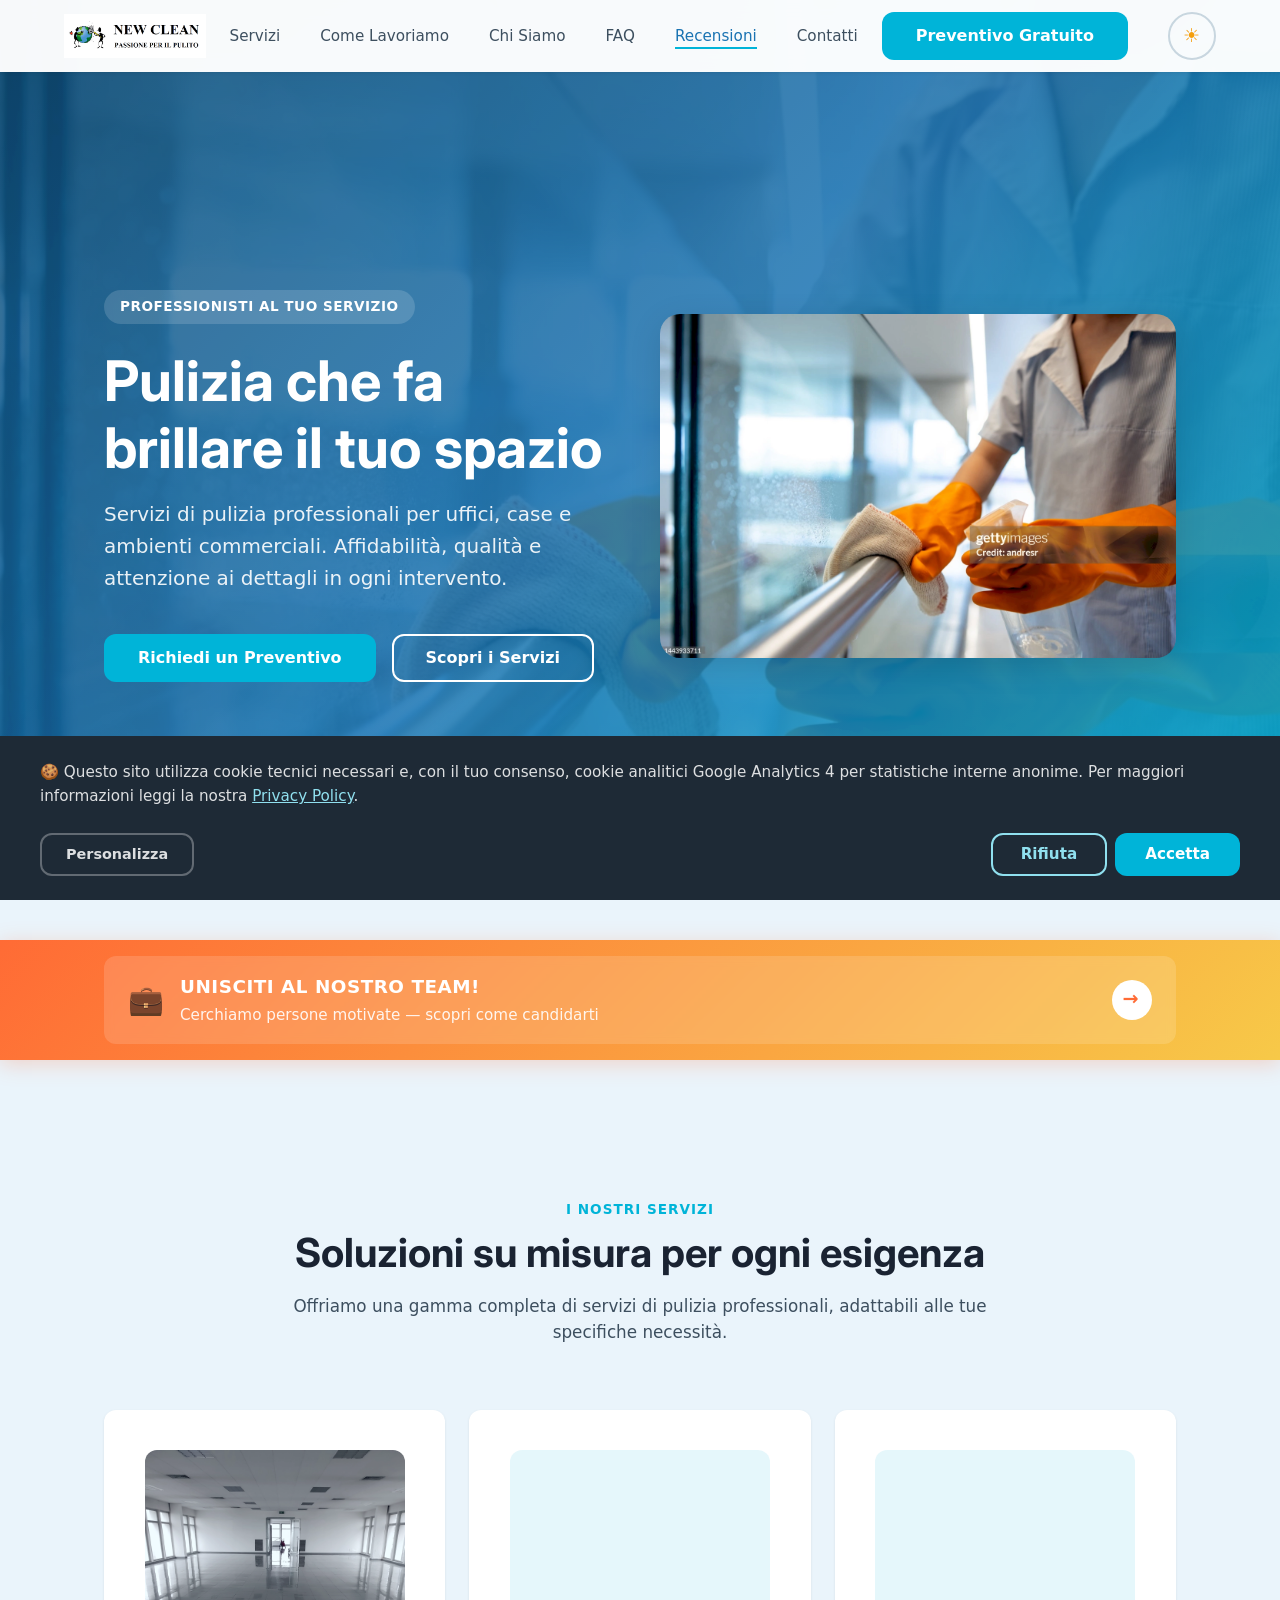
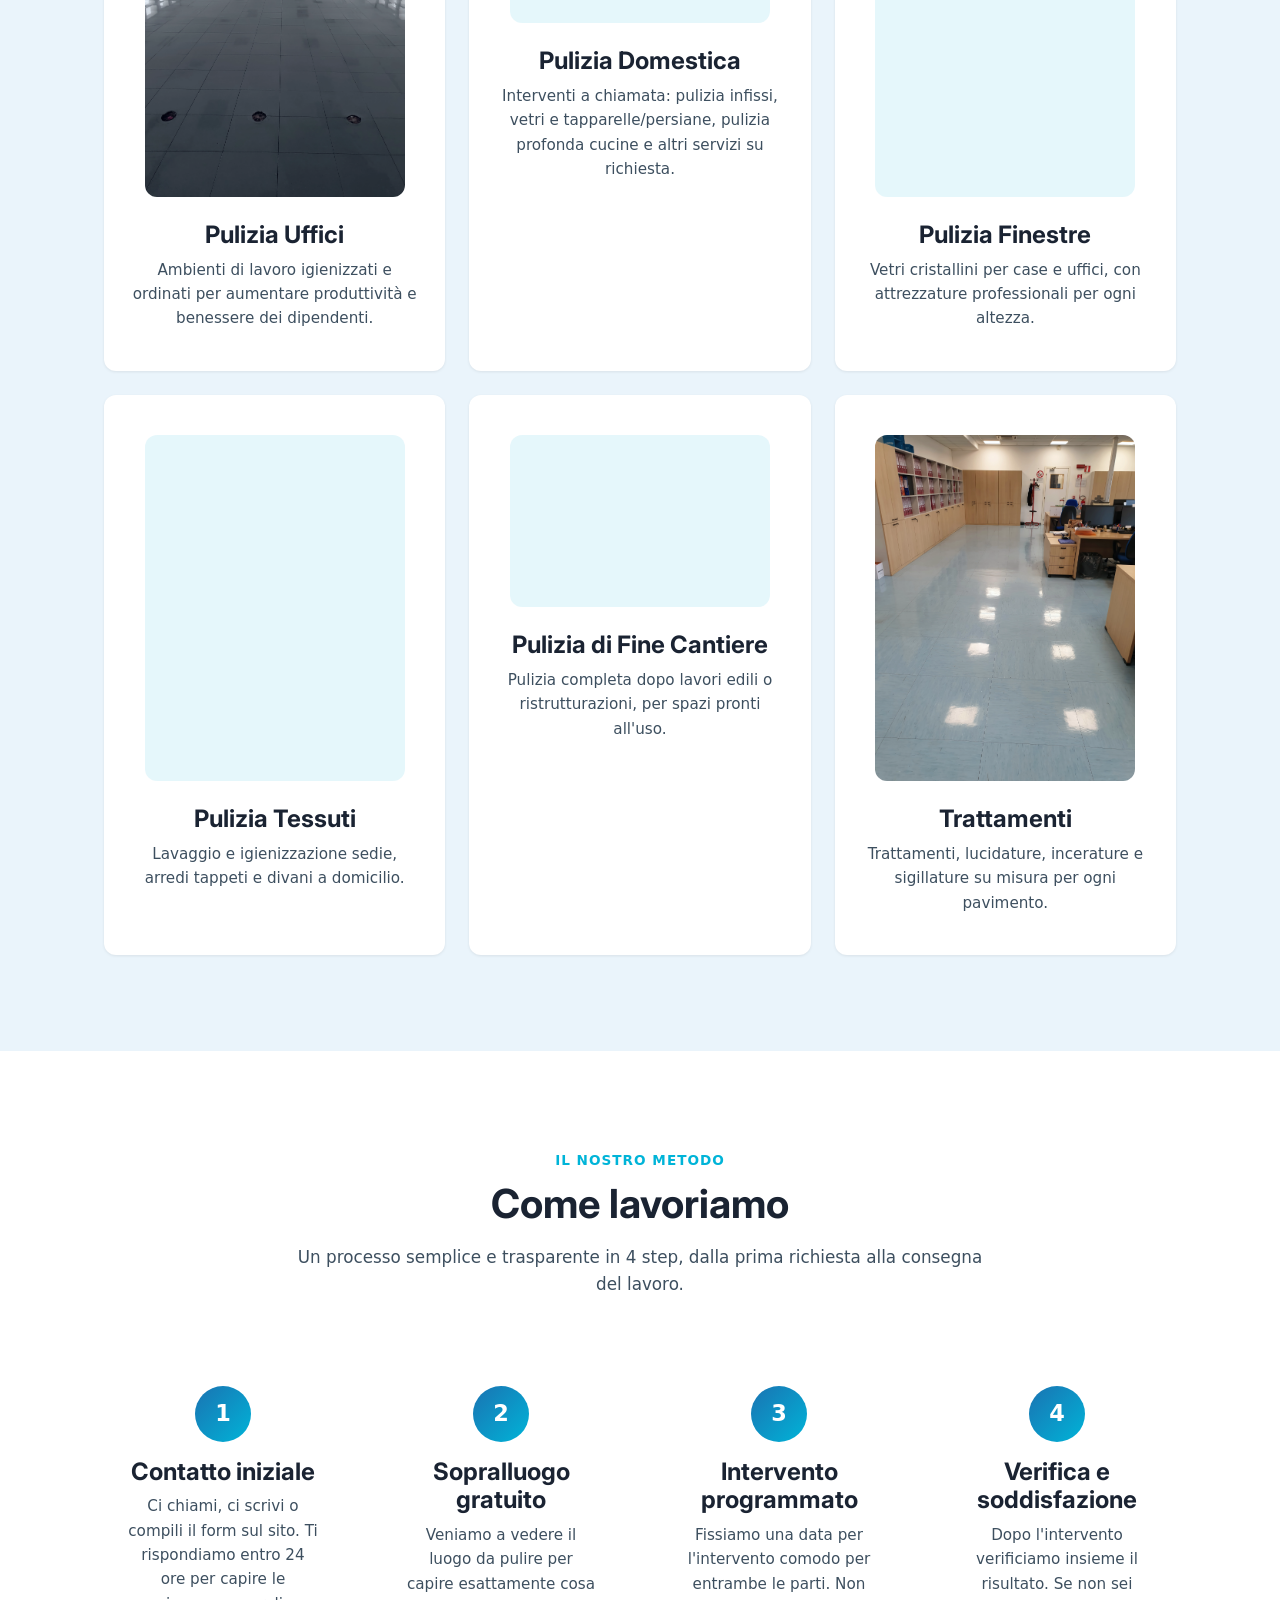
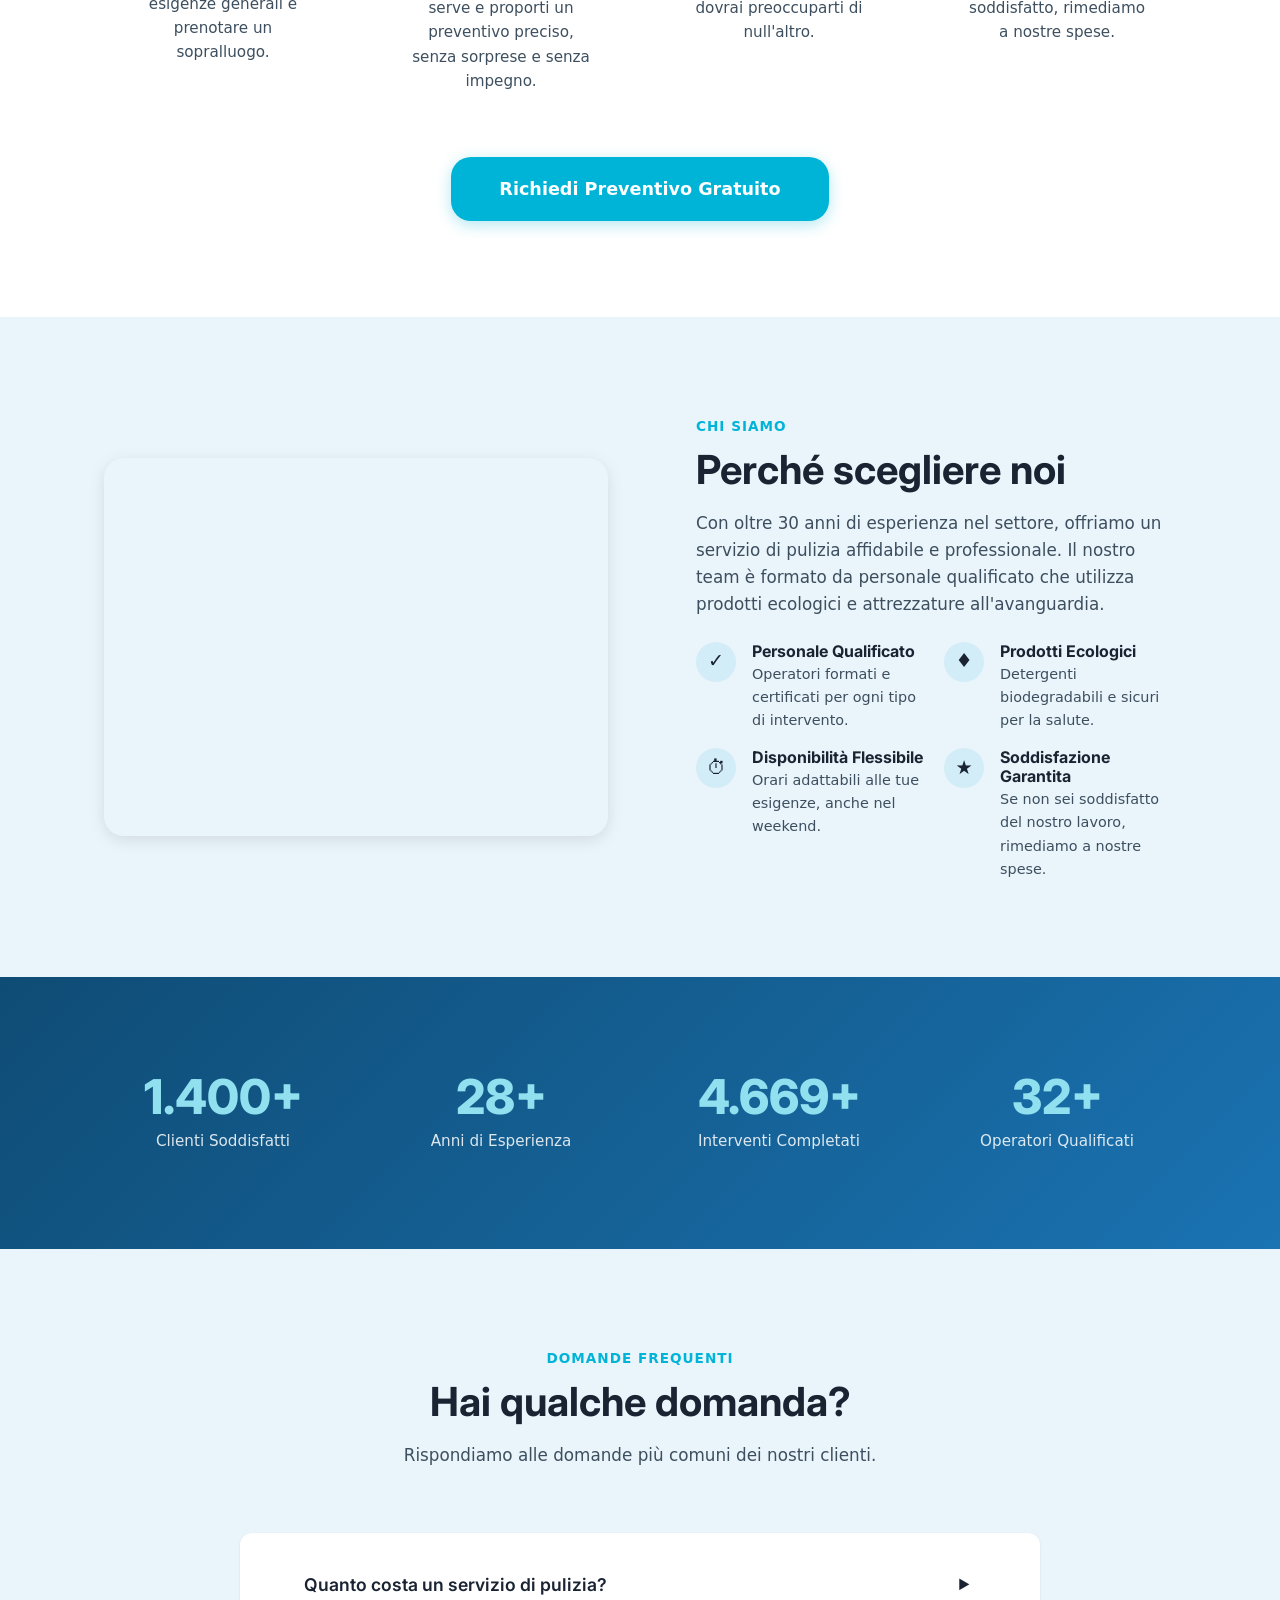
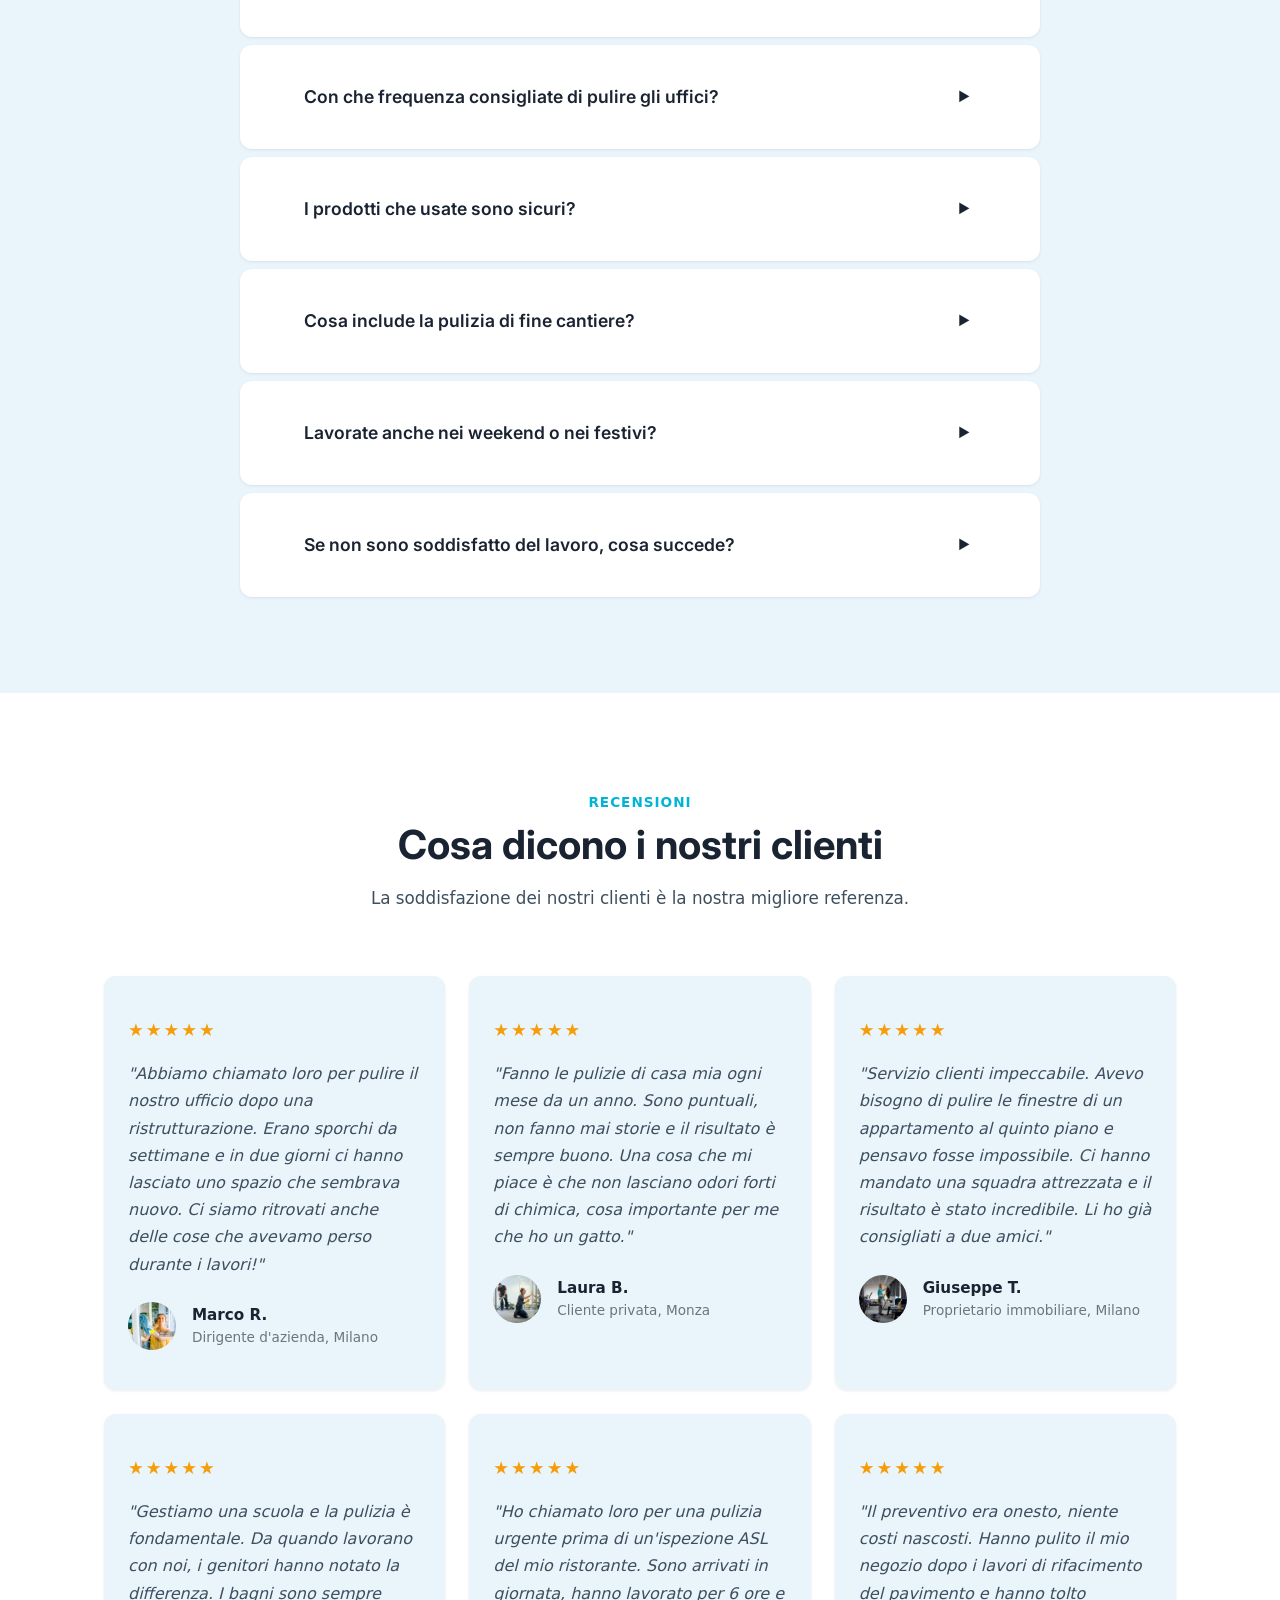
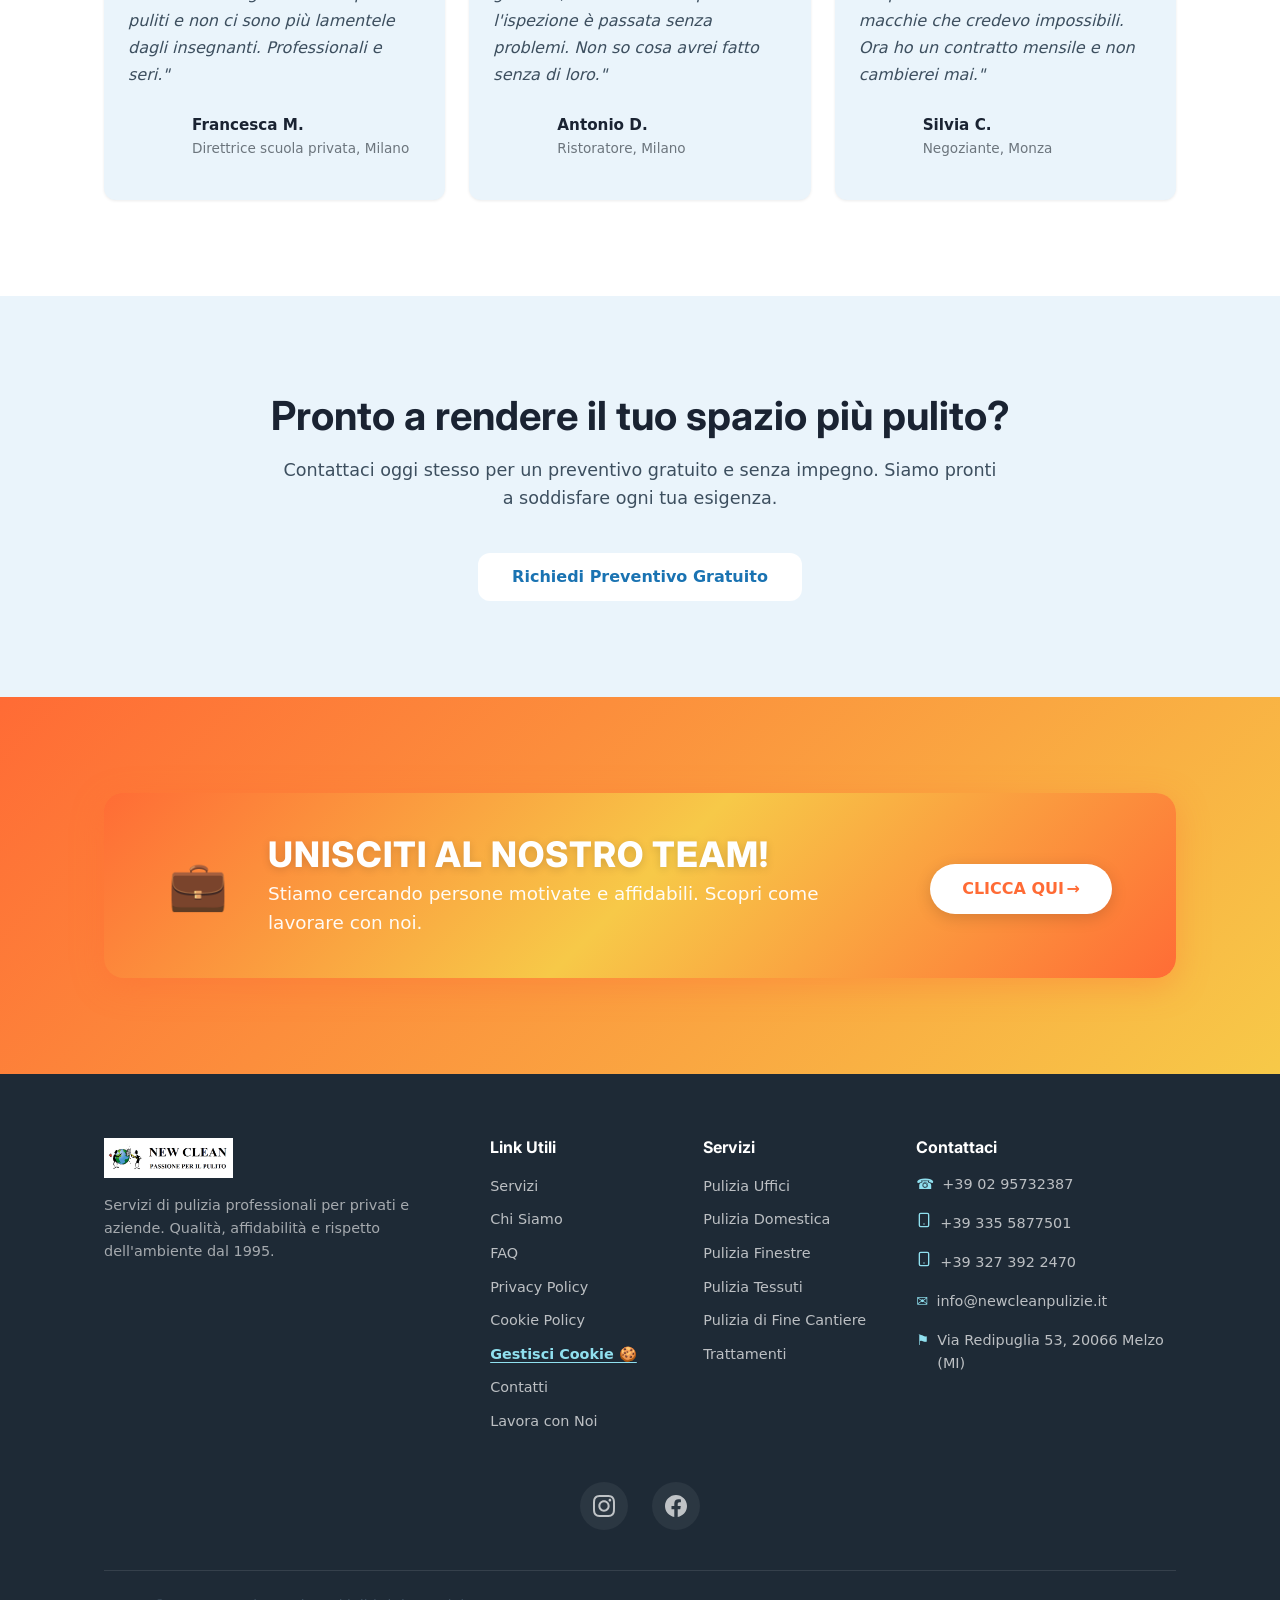
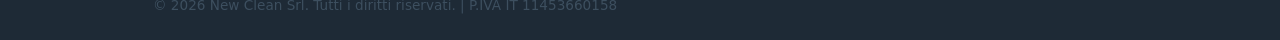
==== commit d00945e7: "Sito statico New Clean: consenso Privacy Policy obbligatorio nei 3 form (bottone abilitato solo con " ====
--- a/index.html
+++ b/index.html
@@ -1,1474 +1,1424 @@
-﻿<!DOCTYPE html>
-<html lang="it">
-<head>
-  <meta charset="UTF-8">
-  <meta name="viewport" content="width=device-width, initial-scale=1.0">
-  <meta name="description" content="Servizi di pulizia professionali per uffici, case e ambienti commerciali a Milano, Melzo, Monza e provincia. Pulizia uffici, domestica, finestre, tessuti, fine cantiere e trattamenti pavimenti. Preventivo gratuito!">
-  <meta name="robots" content="index, follow">
-  <!-- Geo Tags for Local SEO -->
-  <meta name="geo.region" content="IT-Lombardia">
-  <meta name="geo.placename" content="Melzo">
-  <meta name="geo.position" content="45.4642;9.1900">
-  <meta name="ICBM" content="45.4642, 9.1900">
-  <link rel="canonical" href="https://www.newcleanpulizie.it/">
-
-  <!-- Open Graph / Facebook -->
-  <meta property="og:type" content="website">
-  <meta property="og:url" content="https://www.newcleanpulizie.it/">
-  <meta property="og:title" content="New Clean - Servizi di Pulizia Professionali a Milano">
-  <meta property="og:description" content="Servizi di pulizia professionali per uffici, case e ambienti commerciali. Affidabilità, qualità e attenzione ai dettagli in ogni intervento.">
-  <meta property="og:image" content="https://www.newcleanpulizie.it/brand_assets/hero.webp">
-
-  <!-- Twitter Card -->
-  <meta name="twitter:card" content="summary_large_image">
-  <meta name="twitter:title" content="New Clean - Servizi di Pulizia Professionali a Milano">
-  <meta name="twitter:description" content="Servizi di pulizia professionali per uffici, case e ambienti commerciali. Affidabilità, qualità e attenzione ai dettagli in ogni intervento.">
-  <meta name="twitter:image" content="https://www.newcleanpulizie.it/brand_assets/hero.webp">
-
-  <!-- Favicon -->
-  <link rel="icon" type="image/png" href="brand_assets/Nome Società x Homepage.png">
-  <link rel="apple-touch-icon" href="brand_assets/Nome Società x Homepage.png">
-
-  <title>New Clean - Servizi di Pulizia Professionali a Milano</title>
-
-  <!-- Preload hero image per LCP ottimizzato -->
-  <link rel="preload" as="image" href="brand_assets/hero.webp" type="image/webp">
-
-  <!-- Google Fonts: Inter (solo titoli, con display=swap) -->
-  <link rel="preconnect" href="https://fonts.googleapis.com" crossorigin>
-  <link rel="preconnect" href="https://fonts.gstatic.com" crossorigin>
-  <link href="https://fonts.googleapis.com/css2?family=Inter:wght@600;700;800&display=swap" rel="stylesheet">
-
-  <!-- CSS principale (non bloccante) -->
-  <link rel="stylesheet" href="style.css">
-
-  <!-- JSON-LD Structured Data: Organization (Brand Identity) -->
-  <script type="application/ld+json">
-  {
-    "@context": "https://schema.org",
-    "@type": "Organization",
-    "@id": "https://www.newcleanpulizie.it/#organization",
-    "name": "New Clean SRL",
-    "alternateName": "New Clean - Servizi di Pulizia Professionali",
-    "url": "https://www.newcleanpulizie.it",
-    "logo": "https://www.newcleanpulizie.it/brand_assets/Nome Società x Homepage.png",
-    "description": "Impresa di pulizie professionale con sede a Melzo (MI), operativa su Milano e provincia dal 1995. Servizi di pulizia per uffici, case, ambienti commerciali.",
-    "foundingDate": "1995",
-    "employeeCount": 35,
-    "address": {
-      "@type": "PostalAddress",
-      "streetAddress": "Via Redipuglia 53",
-      "addressLocality": "Melzo",
-      "postalCode": "20066",
-      "addressRegion": "MI",
-      "addressCountry": "IT"
-    },
-    "geo": {
-      "@type": "GeoCoordinates",
-      "latitude": "45.4642",
-      "longitude": "9.1900"
-    },
-    "telephone": "+39-02-95732387",
-    "email": "info@newcleanpulizie.it",
-    "sameAs": [
-      "https://www.instagram.com/newclean_impresa_di_pulizie",
-      "https://www.facebook.com/share/18pMVoogh6/"
-    ],
-    "founder": {
-      "@type": "Organization",
-      "name": "New Clean SRL"
-    }
-  }
-  </script>
-
-  <!-- JSON-LD Structured Data: LocalBusiness (Enhanced for GEO SEO) -->
-  <script type="application/ld+json">
-  {
-    "@context": "https://schema.org",
-    "@type": "LocalBusiness",
-    "@id": "https://www.newcleanpulizie.it",
-    "name": "New Clean - Servizi di Pulizia Professionali",
-    "description": "Impresa di pulizie professionale a Melzo (MI) che opera su Milano e provincia. Offriamo servizi di pulizia per uffici, case, ambienti commerciali, finestre, tessuti, fine cantiere e trattamenti pavimenti.",
-    "url": "https://www.newcleanpulizie.it",
-    "telephone": "+39-02-95732387",
-    "email": "info@newcleanpulizie.it",
-    "address": {
-      "@type": "PostalAddress",
-      "streetAddress": "Via Redipuglia 53",
-      "addressLocality": "Melzo",
-      "postalCode": "20066",
-      "addressRegion": "MI",
-      "addressCountry": "IT"
-    },
-    "geo": {
-      "@type": "GeoCoordinates",
-      "latitude": "45.4642",
-      "longitude": "9.1900"
-    },
-    "areaServed": [
-      {
-        "@type": "City",
-        "name": "Melzo",
-        "addressRegion": "MI",
-        "addressCountry": "IT"
-      },
-      {
-        "@type": "City",
-        "name": "Milano",
-        "addressRegion": "MI",
-        "addressCountry": "IT"
-      },
-      {
-        "@type": "City",
-        "name": "Monza",
-        "addressRegion": "MB",
-        "addressCountry": "IT"
-      },
-      {
-        "@type": "City",
-        "name": "Cologno Monzese",
-        "addressRegion": "MI",
-        "addressCountry": "IT"
-      },
-      {
-        "@type": "City",
-        "name": "Bergamo",
-        "addressRegion": "BG",
-        "addressCountry": "IT"
-      },
-      {
-        "@type": "AdministrativeArea",
-        "name": "Provincia di Milano",
-        "addressCountry": "IT"
-      },
-      {
-        "@type": "AdministrativeArea",
-        "name": "Provincia di Monza e Brianza",
-        "addressCountry": "IT"
-      },
-      {
-        "@type": "AdministrativeArea",
-        "name": "Provincia di Bergamo",
-        "addressCountry": "IT"
-      }
-    ],
-    "openingHoursSpecification": [
-      {
-        "@type": "OpeningHoursSpecification",
-        "dayOfWeek": ["Monday","Tuesday","Wednesday","Thursday","Friday"],
-        "opens": "08:30",
-        "closes": "12:00"
-      },
-      {
-        "@type": "OpeningHoursSpecification",
-        "dayOfWeek": ["Monday","Tuesday","Wednesday","Thursday","Friday"],
-        "opens": "14:30",
-        "closes": "17:30"
-      }
-    ],
-    "priceRange": "€€",
-    "image": "https://www.newcleanpulizie.it/brand_assets/hero.webp",
-    "sameAs": [
-      "https://www.instagram.com/newclean_impresa_di_pulizie",
-      "https://www.facebook.com/share/18pMVoogh6/"
-    ],
-    "founder": {
-      "@type": "Organization",
-      "name": "New Clean SRL"
-    },
-    "foundingDate": "1995",
-    "employeeCount": {
-      "@type": "Number",
-      "value": "35"
-    }
-  }
-  </script>
-
-  <!-- JSON-LD Structured Data: FAQPage -->
-  <script type="application/ld+json">
-  {
-    "@context": "https://schema.org",
-    "@type": "FAQPage",
-    "mainEntity": [
-      {
-        "@type": "Question",
-        "name": "Quanto costa un servizio di pulizia?",
-        "acceptedAnswer": {
-          "@type": "Answer",
-          "text": "I prezzi variano in base al tipo di servizio, alla superficie e alla frequenza. Tutti i nostri preventivi vengono effettuati solo dopo aver effettuato un sopralluogo gratuito e senza impegno per garantire coerenza e professionalità. Contattaci per una quotazione precisa."
-        }
-      },
-      {
-        "@type": "Question",
-        "name": "Con che frequenza consigliate di pulire gli uffici?",
-        "acceptedAnswer": {
-          "@type": "Answer",
-          "text": "La maggior parte dei nostri clienti per gli uffici sceglie una pulizia giornaliera con pulizie periodiche più mirate. Per spazi più piccoli o con poco traffico, una volta a settimana può bastare. Ti sapremo consigliare meglio in fase di sopralluogo."
-        }
-      },
-      {
-        "@type": "Question",
-        "name": "I prodotti che usate sono sicuri?",
-        "acceptedAnswer": {
-          "@type": "Answer",
-          "text": "Sì, utilizziamo principalmente prodotti biodegradabili e certificati. Utilizziamo prodotti professionali con ph neutro per garantire un'alto grado di pulizia senza rovinare le superfici."
-        }
-      },
-      {
-        "@type": "Question",
-        "name": "Cosa include la pulizia di fine cantiere?",
-        "acceptedAnswer": {
-          "@type": "Answer",
-          "text": "Comprende la rimozione di polvere e residui di cantiere da tutte le superfici, pulizia profonda dei pavimenti con macchinari, lavaggio infissi, vetri e tapparelle/persiane, igienizzazione bagni e cucine. In pratica, lasciamo lo spazio pronto per essere abitato o arredato."
-        }
-      },
-      {
-        "@type": "Question",
-        "name": "Lavorate anche nei weekend o nei festivi?",
-        "acceptedAnswer": {
-          "@type": "Answer",
-          "text": "Sì, siamo disponibili il sabato. In casi estremamente eccezionali la domenica soprattutto in locali commerciali che non possono essere disturbati durante la settimana. Il prezzo di intervento può subire un sovrapprezzo."
-        }
-      },
-      {
-        "@type": "Question",
-        "name": "Se non sono soddisfatto del lavoro, cosa succede?",
-        "acceptedAnswer": {
-          "@type": "Answer",
-          "text": "La tua soddisfazione viene prima di tutto. Se dopo il nostro intervento riscontri problemi, organizziamo un ulteriore intervento per risolvere a spese nostre."
-        }
-      }
-    ]
-  }
-  </script>
-
-  <!-- JSON-LD Structured Data: WebSite with SearchAction -->
-  <script type="application/ld+json">
-  {
-    "@context": "https://schema.org",
-    "@type": "WebSite",
-    "@id": "https://www.newcleanpulizie.it/#website",
-    "url": "https://www.newcleanpulizie.it",
-    "name": "New Clean - Servizi di Pulizia Professionali",
-    "description": "Sito ufficiale New Clean - Impresa di pulizie professionali a Melzo, Milano e provincia",
-    "potentialAction": {
-      "@type": "SearchAction",
-      "target": {
-        "@type": "EntryPoint",
-        "urlTemplate": "https://www.newcleanpulizie.it/?search={search_term_string}"
-      },
-      "query-input": "required name=search_term_string"
-    }
-  }
-  </script>
-
-  <!-- JSON-LD Structured Data: BreadcrumbList (per navigazione interna SEO) -->
-  <script type="application/ld+json">
-  {
-    "@context": "https://schema.org",
-    "@type": "BreadcrumbList",
-    "itemListElement": [
-      {
-        "@type": "ListItem",
-        "position": 1,
-        "name": "Home",
-        "item": "https://www.newcleanpulizie.it"
-      }
-    ]
-  }
-  </script>
-
-  <!-- JSON-LD Structured Data: Service (Pulizia Uffici) -->
-  <script type="application/ld+json">
-  {
-    "@context": "https://schema.org",
-    "@type": "Service",
-    "serviceType": "Pulizia Uffici",
-    "provider": {
-      "@type": "LocalBusiness",
-      "name": "New Clean"
-    },
-    "areaServed": {
-      "@type": "AdministrativeArea",
-      "name": "Provincia di Milano"
-    },
-    "description": "Servizio di pulizia professionale per uffici e ambienti di lavoro a Milano e provincia. Aumentiamo produttività e benessere dei dipendenti con ambienti igienizzati e ordinati.",
-    "hasOfferCatalog": {
-      "@type": "OfferCatalog",
-      "name": "Servizi di Pulizia Uffici",
-      "itemListElement": [
-        {
-          "@type": "Offer",
-          "itemOffered": {
-            "@type": "Service",
-            "name": "Pulizia ordinaria uffici"
-          }
-        },
-        {
-          "@type": "Offer",
-          "itemOffered": {
-            "@type": "Service",
-            "name": "Pulizia profonda uffici"
-          }
-        },
-        {
-          "@type": "Offer",
-          "itemOffered": {
-            "@type": "Service",
-            "name": "Igienizzazione post-lavori"
-          }
-        }
-      ]
-    }
-  }
-  </script>
-
-  <!-- JSON-LD Structured Data: Service (Pulizia Domestica) -->
-  <script type="application/ld+json">
-  {
-    "@context": "https://schema.org",
-    "@type": "Service",
-    "serviceType": "Pulizia Domestica",
-    "provider": {
-      "@type": "LocalBusiness",
-      "name": "New Clean"
-    },
-    "areaServed": {
-      "@type": "AdministrativeArea",
-      "name": "Provincia di Milano e Monza-Brianza"
-    },
-    "description": "Servizio di pulizia domestica professionale a domicilio: infissi, vetri, tapparelle/persiane, pulizia profonda cucine. Disponibile su Melzo, Milano, Monza e provincia.",
-    "hasOfferCatalog": {
-      "@type": "OfferCatalog",
-      "name": "Pulizia Domestica",
-      "itemListElement": [
-        {
-          "@type": "Offer",
-          "itemOffered": {
-            "@type": "Service",
-            "name": "Pulizia infissi e vetri"
-          }
-        },
-        {
-          "@type": "Offer",
-          "itemOffered": {
-            "@type": "Service",
-            "name": "Pulizia profonda cucine"
-          }
-        },
-        {
-          "@type": "Offer",
-          "itemOffered": {
-            "@type": "Service",
-            "name": "Lavaggio tapparelle e persiane"
-          }
-        }
-      ]
-    }
-  }
-  </script>
-
-  <!-- JSON-LD Structured Data: Service (Pulizia Finestre) -->
-  <script type="application/ld+json">
-  {
-    "@context": "https://schema.org",
-    "@type": "Service",
-    "serviceType": "Pulizia Finestre",
-    "provider": {
-      "@type": "LocalBusiness",
-      "name": "New Clean"
-    },
-    "areaServed": {
-      "@type": "AdministrativeArea",
-      "name": "Provincia di Milano"
-    },
-    "description": "Pulizia finestre professionale con attrezzature per ogni altezza. Vetri cristallini per case e uffici a Milano, Melzo, Monza e provincia.",
-    "hasOfferCatalog": {
-      "@type": "OfferCatalog",
-      "name": "Pulizia Finestre",
-      "itemListElement": [
-        {
-          "@type": "Offer",
-          "itemOffered": {
-            "@type": "Service",
-            "name": "Pulizia finestre residenziali"
-          }
-        },
-        {
-          "@type": "Offer",
-          "itemOffered": {
-            "@type": "Service",
-            "name": "Pulizia vetri commerciali"
-          }
-        },
-        {
-          "@type": "Offer",
-          "itemOffered": {
-            "@type": "Service",
-            "name": "Pulizia finestre alte e facciate"
-          }
-        }
-      ]
-    }
-  }
-  </script>
-
-  <!-- JSON-LD Structured Data: Service (Pulizia Tessuti) -->
-  <script type="application/ld+json">
-  {
-    "@context": "https://schema.org",
-    "@type": "Service",
-    "serviceType": "Pulizia Tessuti",
-    "provider": {
-      "@type": "LocalBusiness",
-      "name": "New Clean"
-    },
-    "areaServed": {
-      "@type": "AdministrativeArea",
-      "name": "Provincia di Milano e Monza-Brianza"
-    },
-    "description": "Lavaggio e igienizzazione sedie, arredi, tappeti e divani a domicilio. Servizio completo su Melzo, Milano, Monza e provincia.",
-    "hasOfferCatalog": {
-      "@type": "OfferCatalog",
-      "name": "Pulizia Tessuti e Arredi",
-      "itemListElement": [
-        {
-          "@type": "Offer",
-          "itemOffered": {
-            "@type": "Service",
-            "name": "Lavaggio divani"
-          }
-        },
-        {
-          "@type": "Offer",
-          "itemOffered": {
-            "@type": "Service",
-            "name": "Igienizzazione tappeti"
-          }
-        },
-        {
-          "@type": "Offer",
-          "itemOffered": {
-            "@type": "Service",
-            "name": "Lavaggio sedie ufficio"
-          }
-        }
-      ]
-    }
-  }
-  </script>
-
-  <!-- JSON-LD Structured Data: Service (Pulizia Fine Cantiere) -->
-  <script type="application/ld+json">
-  {
-    "@context": "https://schema.org",
-    "@type": "Service",
-    "serviceType": "Pulizia Fine Cantiere",
-    "provider": {
-      "@type": "LocalBusiness",
-      "name": "New Clean"
-    },
-    "areaServed": {
-      "@type": "AdministrativeArea",
-      "name": "Provincia di Milano"
-    },
-    "description": "Pulizia professionale post-operam e fine cantiere a Milano. Rimozione polvere e residui, pulizia profonda pavimenti, infissi, vetri. Spazi pronti all'uso.",
-    "hasOfferCatalog": {
-      "@type": "OfferCatalog",
-      "name": "Pulizia Fine Cantiere",
-      "itemListElement": [
-        {
-          "@type": "Offer",
-          "itemOffered": {
-            "@type": "Service",
-            "name": "Pulizia post-ristrutturazione"
-          }
-        },
-        {
-          "@type": "Offer",
-          "itemOffered": {
-            "@type": "Service",
-            "name": "Rimozione residui edili"
-          }
-        },
-        {
-          "@type": "Offer",
-          "itemOffered": {
-            "@type": "Service",
-            "name": "Pulizia profonda pavimenti"
-          }
-        }
-      ]
-    }
-  }
-  </script>
-
-  <!-- JSON-LD Structured Data: Service (Trattamenti Pavimenti) -->
-  <script type="application/ld+json">
-  {
-    "@context": "https://schema.org",
-    "@type": "Service",
-    "serviceType": "Trattamenti Pavimenti",
-    "provider": {
-      "@type": "LocalBusiness",
-      "name": "New Clean"
-    },
-    "areaServed": {
-      "@type": "AdministrativeArea",
-      "name": "Provincia di Milano e Monza-Brianza"
-    },
-    "description": "Trattamenti, lucidature, incerature e sigillature su misura per ogni pavimento. Pavimenti professionali rigenerati a domicilio o in azienda.",
-    "hasOfferCatalog": {
-      "@type": "OfferCatalog",
-      "name": "Trattamenti Pavimenti",
-      "itemListElement": [
-        {
-          "@type": "Offer",
-          "itemOffered": {
-            "@type": "Service",
-            "name": "Lucidatura pavimenti"
-          }
-        },
-        {
-          "@type": "Offer",
-          "itemOffered": {
-            "@type": "Service",
-            "name": "Inceratura pavimenti"
-          }
-        },
-        {
-          "@type": "Offer",
-          "itemOffered": {
-            "@type": "Service",
-            "name": "Sigillatura pavimenti"
-          }
-        }
-      ]
-    }
-  }
-  </script>
-
-  <!-- JSON-LD Structured Data: AggregateRating (basato su testimonianze) -->
-  <script type="application/ld+json">
-  {
-    "@context": "https://schema.org",
-    "@type": "LocalBusiness",
-    "@id": "https://www.newcleanpulizie.it",
-    "aggregateRating": {
-      "@type": "AggregateRating",
-      "ratingValue": "5.0",
-      "reviewCount": "6",
-      "bestRating": "5",
-      "worstRating": "1"
-    }
-  }
-  </script>
-
-  <!-- JSON-LD Structured Data: Article (per sezione FAQ - GEO SEO content) -->
-  <script type="application/ld+json">
-  {
-    "@context": "https://schema.org",
-    "@type": "Article",
-    "headline": "Domande Frequenti sui Servizi di Pulizia Professionale - New Clean Milano",
-    "description": "Risposte alle domande più comuni sui servizi di pulizia per uffici, case e ambienti commerciali a Milano e provincia.",
-    "author": {
-      "@type": "Organization",
-      "name": "New Clean SRL"
-    },
-    "publisher": {
-      "@type": "Organization",
-      "name": "New Clean - Servizi di Pulizia Professionali",
-      "logo": {
-        "@type": "ImageObject",
-        "url": "https://www.newcleanpulizie.it/brand_assets/Nome Società x Homepage.png"
-      }
-    },
-    "datePublished": "2025-01-01",
-    "dateModified": "2026-07-23",
-    "mainEntity": {
-      "@type": "FAQPage",
-      "mainEntity": [
-        {
-          "@type": "Question",
-          "name": "Quanto costa un servizio di pulizia?",
-          "acceptedAnswer": {
-            "@type": "Answer",
-            "text": "I prezzi variano in base al tipo di servizio, alla superficie e alla frequenza. Tutti i nostri preventivi vengono effettuati solo dopo aver effettuato un sopralluogo gratuito e senza impegno per garantire coerenza e professionalità. Contattaci per una quotazione precisa."
-          }
-        },
-        {
-          "@type": "Question",
-          "name": "Con che frequenza consigliate di pulire gli uffici?",
-          "acceptedAnswer": {
-            "@type": "Answer",
-            "text": "La maggior parte dei nostri clienti per gli uffici sceglie una pulizia giornaliera con pulizie periodiche più mirate. Per spazi più piccoli o con poco traffico, una volta a settimana può bastare. Ti sapremo consigliare meglio in fase di sopralluogo."
-          }
-        },
-        {
-          "@type": "Question",
-          "name": "I prodotti che usate sono sicuri?",
-          "acceptedAnswer": {
-            "@type": "Answer",
-            "text": "Sì, utilizziamo principalmente prodotti biodegradabili e certificati. Utilizziamo prodotti professionali con ph neutro per garantire un'alto grado di pulizia senza rovinare le superfici."
-          }
-        },
-        {
-          "@type": "Question",
-          "name": "Cosa include la pulizia di fine cantiere?",
-          "acceptedAnswer": {
-            "@type": "Answer",
-            "text": "Comprende la rimozione di polvere e residui di cantiere da tutte le superfici, pulizia profonda dei pavimenti con macchinari, lavaggio infissi, vetri e tapparelle/persiane, igienizzazione bagni e cucine. In pratica, lasciamo lo spazio pronto per essere abitato o arredato."
-          }
-        },
-        {
-          "@type": "Question",
-          "name": "Lavorate anche nei weekend o nei festivi?",
-          "acceptedAnswer": {
-            "@type": "Answer",
-            "text": "Sì, siamo disponibili il sabato. In casi estremamente eccezionali la domenica soprattutto in locali commerciali che non possono essere disturbati durante la settimana. Il prezzo di intervento può subire un sovrapprezzo."
-          }
-        },
-        {
-          "@type": "Question",
-          "name": "Se non sono soddisfatto del lavoro, cosa succede?",
-          "acceptedAnswer": {
-            "@type": "Answer",
-            "text": "La tua soddisfazione viene prima di tutto. Se dopo il nostro intervento riscontri problemi, organizziamo un ulteriore intervento per risolvere a spese nostre."
-          }
-        }
-      ]
-    }
-  }
-  </script>
-
-</head>
-<body>
-
-  <!-- Skip to content (accessibilità tastiera) -->
-  <a href="#main-content" class="skip-link">Vai al contenuto principale</a>
-
-  <!-- ============================================
-       HEADER / NAVIGAZIONE
-       ============================================ -->
-  <header class="header" role="banner">
-    <div class="header__inner">
-      <a href="index.html" class="header__logo" aria-label="Torna alla homepage">
-        <img src="brand_assets/Nome Società x Homepage.png" alt="Logo azienda pulizie" width="160" height="44" loading="eager" decoding="async">
-      </a>
-
-      <!-- Desktop Navigation -->
-      <nav class="nav" aria-label="Navigazione principale">
-        <ul class="nav__list">
-          <li><a href="#servizi" class="nav__link" data-section="servizi">Servizi</a></li>
-          <li><a href="#come-lavoriamo" class="nav__link" data-section="come-lavoriamo">Come Lavoriamo</a></li>
-          <li><a href="#chi-siamo" class="nav__link" data-section="chi-siamo">Chi Siamo</a></li>
-          <li><a href="#faq" class="nav__link" data-section="faq">FAQ</a></li>
-          <li><a href="#testimonianze" class="nav__link" data-section="testimonianze">Recensioni</a></li>
-          <li><a href="contatti.html" class="nav__link">Contatti</a></li>
-        </ul>
-      </nav>
-
-      <a href="contatti.html" class="btn btn-primary header__cta">Preventivo Gratuito</a>
-
-      <!-- Hamburger Menu (Mobile) -->
-      <button class="hamburger" aria-label="Apri menu di navigazione" aria-expanded="false" aria-controls="mobile-menu">
-        <span class="hamburger__line"></span>
-        <span class="hamburger__line"></span>
-        <span class="hamburger__line"></span>
-      </button>
-
-      <!-- Theme Toggle -->
-      <button class="theme-toggle" aria-label="Cambia tema chiaro/scuro">
-        <span class="theme-toggle__sun">&#9728;</span>
-        <span class="theme-toggle__moon">&#9790;</span>
-      </button>
-    </div>
-  </header>
-
-  <!-- Mobile Menu Overlay -->
-  <div class="mobile-menu" id="mobile-menu" role="dialog" aria-label="Menu di navigazione">
-    <a href="#servizi" class="mobile-menu__link">Servizi</a>
-    <a href="#come-lavoriamo" class="mobile-menu__link">Come Lavoriamo</a>
-    <a href="#chi-siamo" class="mobile-menu__link">Chi Siamo</a>
-    <a href="#faq" class="mobile-menu__link">FAQ</a>
-    <a href="#testimonianze" class="mobile-menu__link">Recensioni</a>
-    <a href="contatti.html" class="mobile-menu__link">Contatti</a>
-    <a href="lavora-con-noi.html" class="mobile-menu__link">Lavora con Noi</a>
-    <a href="contatti.html" class="btn btn-primary mobile-menu__cta">Preventivo Gratuito</a>
-  </div>
-
-  <!-- ============================================
-       CONTENUTO PRINCIPALE (accessibilità skip-link)
-       ============================================ -->
-  <main id="main-content">
-
-  <!-- ============================================
-       HERO SECTION
-       ============================================ -->
-  <section class="hero" aria-label="Sezione introduttiva">
-    <div class="hero__bg">
-      <img src="brand_assets/hero.webp" alt="" width="1920" height="1080" loading="eager" decoding="async" role="presentation">
-    </div>
-
-    <div class="container">
-      <div class="hero__content">
-        <div class="hero__text">
-          <span class="hero__badge">Professionisti al tuo servizio</span>
-          <h1 class="hero__title">Pulizia che fa brillare il tuo spazio</h1>
-          <p class="hero__subtitle">Servizi di pulizia professionali per uffici, case e ambienti commerciali. Affidabilità, qualità e attenzione ai dettagli in ogni intervento.</p>
-          <div class="hero__actions">
-            <a href="contatti.html" class="btn btn-primary">Richiedi un Preventivo</a>
-            <a href="#servizi" class="btn btn-secondary">Scopri i Servizi</a>
-          </div>
-        </div>
-
-        <div class="hero__image-wrapper">
-          <img src="brand_assets/hero.webp" alt="Team di pulizia professionale all'opera" width="600" height="500" loading="eager" decoding="async">
-        </div>
-      </div>
-    </div>
-  </section>
-
-  <!-- ============================================
-       BANNER RICRUiting COMPATTO (in alto)
-       ============================================ -->
-  <div class="recruit-banner-compact" aria-label="Lavora con noi">
-    <div class="container">
-      <a href="lavora-con-noi.html" class="recruit-banner-compact__inner fade-in" role="link" tabindex="0" aria-label="Lavora con noi - Clicca per candidarti">
-        <span class="recruit-banner-compact__icon" aria-hidden="true">&#128188;</span>
-        <div class="recruit-banner-compact__text">
-          <strong class="recruit-banner-compact__title">UNISCITI AL NOSTRO TEAM!</strong>
-          <span class="recruit-banner-compact__desc">Cerchiamo persone motivate — scopri come candidarti</span>
-        </div>
-        <span class="recruit-banner-compact__cta"><span class="arrow">→</span></span>
-      </a>
-    </div>
-  </div>
-
-  <!-- ============================================
-       SEZIONE SERVIZI
-       ============================================ -->
-  <section class="services section-padding" id="servizi" aria-labelledby="servizi-titolo">
-    <div class="container">
-      <header class="section-header fade-in">
-        <span class="section-header__label">I Nostri Servizi</span>
-        <h2 class="section-header__title" id="servizi-titolo">Soluzioni su misura per ogni esigenza</h2>
-        <p class="section-header__desc">Offriamo una gamma completa di servizi di pulizia professionali, adattabili alle tue specifiche necessità.</p>
-      </header>
-
-      <div class="services__grid">
-        <!-- Card 1 -->
-        <article class="service-card fade-in">
-          <div class="service-card__icon">
-            <img src="brand_assets/service-1.webp" alt="Pulizia professionale di uffici e ambienti di lavoro a Milano" loading="lazy" decoding="async">
-          </div>
-          <h3 class="service-card__title">Pulizia Uffici</h3>
-          <p class="service-card__desc">Ambienti di lavoro igienizzati e ordinati per aumentare produttività e benessere dei dipendenti.</p>
-        </article>
-
-        <!-- Card 2 -->
-        <article class="service-card fade-in">
-          <div class="service-card__icon">
-            <img src="brand_assets/service-2.webp" alt="Pulizia domestica professionale a Milano: infissi, vetri, pulizia profonda cucine" loading="lazy" decoding="async">
-          </div>
-          <h3 class="service-card__title">Pulizia Domestica</h3>
-          <p class="service-card__desc">Interventi a chiamata: pulizia infissi, vetri e tapparelle/persiane, pulizia profonda cucine e altri servizi su richiesta.</p>
-        </article>
-
-        <!-- Card 3 -->
-        <article class="service-card fade-in">
-          <div class="service-card__icon">
-            <img src="brand_assets/service-3.webp" alt="Pulizia finestre professionale con attrezzature per ogni altezza a Milano" loading="lazy" decoding="async">
-          </div>
-          <h3 class="service-card__title">Pulizia Finestre</h3>
-          <p class="service-card__desc">Vetri cristallini per case e uffici, con attrezzature professionali per ogni altezza.</p>
-        </article>
-
-        <!-- Card 4 -->
-        <article class="service-card fade-in">
-          <div class="service-card__icon">
-            <img src="brand_assets/service-4.webp" alt="Lavaggio e igienizzazione tessuti, tappeti, arredi e divani a domicilio a Milano" loading="lazy" decoding="async">
-          </div>
-          <h3 class="service-card__title">Pulizia Tessuti</h3>
-          <p class="service-card__desc">Lavaggio e igienizzazione sedie, arredi tappeti e divani a domicilio.</p>
-        </article>
-
-        <!-- Card 5 -->
-        <article class="service-card fade-in">
-          <div class="service-card__icon">
-            <img src="brand_assets/service-5.webp" alt="Pulizia professionale post-operam e fine cantiere a Milano" loading="lazy" decoding="async">
-          </div>
-          <h3 class="service-card__title">Pulizia di Fine Cantiere</h3>
-          <p class="service-card__desc">Pulizia completa dopo lavori edili o ristrutturazioni, per spazi pronti all'uso.</p>
-        </article>
-
-        <!-- Card 6 -->
-        <article class="service-card fade-in">
-          <div class="service-card__icon">
-            <img src="brand_assets/service-6.webp" alt="Lucidatura, inceratura e sigillatura pavimenti professionali a Milano" loading="lazy" decoding="async">
-          </div>
-          <h3 class="service-card__title">Trattamenti</h3>
-          <p class="service-card__desc">Trattamenti, lucidature, incerature e sigillature su misura per ogni pavimento.</p>
-        </article>
-      </div>
-    </div>
-  </section>
-
-  <!-- ============================================
-       SEZIONE COME LAVORIAMO (nuova)
-       ============================================ -->
-  <section class="how-we-work section-padding" id="come-lavoriamo" aria-labelledby="come-lavoriamo-titolo">
-    <div class="container">
-      <header class="section-header fade-in">
-        <span class="section-header__label">Il Nostro Metodo</span>
-        <h2 class="section-header__title" id="come-lavoriamo-titolo">Come lavoriamo</h2>
-        <p class="section-header__desc">Un processo semplice e trasparente in 4 step, dalla prima richiesta alla consegna del lavoro.</p>
-      </header>
-
-      <div class="how-we-work__steps">
-        <!-- Step 1 -->
-        <div class="step fade-in">
-          <div class="step__number">1</div>
-          <h3 class="step__title">Contatto iniziale</h3>
-          <p class="step__desc">Ci chiami, ci scrivi o compili il form sul sito. Ti rispondiamo entro 24 ore per capire le esigenze generali e prenotare un sopralluogo.</p>
-        </div>
-
-        <!-- Step 2 -->
-        <div class="step fade-in">
-          <div class="step__number">2</div>
-          <h3 class="step__title">Sopralluogo gratuito</h3>
-          <p class="step__desc">Veniamo a vedere il luogo da pulire per capire esattamente cosa serve e proporti un preventivo preciso, senza sorprese e senza impegno.</p>
-        </div>
-
-        <!-- Step 3 -->
-        <div class="step fade-in">
-          <div class="step__number">3</div>
-          <h3 class="step__title">Intervento programmato</h3>
-          <p class="step__desc">Fissiamo una data per l'intervento comodo per entrambe le parti. Non dovrai preoccuparti di null'altro.</p>
-        </div>
-
-        <!-- Step 4 -->
-        <div class="step fade-in">
-          <div class="step__number">4</div>
-          <h3 class="step__title">Verifica e soddisfazione</h3>
-          <p class="step__desc">Dopo l'intervento verificiamo insieme il risultato. Se non sei soddisfatto, rimediamo a nostre spese.</p>
-        </div>
-      </div>
-
-      <!-- CTA Bottone Preventivo -->
-      <div class="how-we-work__cta fade-in">
-        <a href="contatti.html" class="btn-preventivo">Richiedi Preventivo Gratuito</a>
-      </div>
-    </div>
-  </section>
-
-  <!-- ============================================
-       SEZIONE CHI SIAMO / PERCHE' SCEGLIERCI
-       ============================================ -->
-  <section class="section-padding" id="chi-siamo" aria-labelledby="chi-siamo-titolo">
-    <div class="container">
-      <div class="about__inner">
-        <div class="about__image-wrapper fade-in">
-          <img src="brand_assets/about.webp" alt="Il nostro team al lavoro in un ambiente pulito e ordinato" width="600" height="450" loading="lazy" decoding="async">
-        </div>
-
-        <div class="about__content fade-in">
-          <span class="about__label">Chi Siamo</span>
-          <h2 class="about__title" id="chi-siamo-titolo">Perché scegliere noi</h2>
-          <p class="about__desc">Con oltre 30 anni di esperienza nel settore, offriamo un servizio di pulizia affidabile e professionale. Il nostro team è formato da personale qualificato che utilizza prodotti ecologici e attrezzature all'avanguardia.</p>
-
-          <div class="about__features">
-            <div class="about__feature">
-              <div class="about__feature-icon" aria-hidden="true">&#10003;</div>
-              <div class="about__feature-text">
-                <h4>Personale Qualificato</h4>
-                <p>Operatori formati e certificati per ogni tipo di intervento.</p>
-              </div>
-            </div>
-
-            <div class="about__feature">
-              <div class="about__feature-icon" aria-hidden="true">&#9830;</div>
-              <div class="about__feature-text">
-                <h4>Prodotti Ecologici</h4>
-                <p>Detergenti biodegradabili e sicuri per la salute.</p>
-              </div>
-            </div>
-
-            <div class="about__feature">
-              <div class="about__feature-icon" aria-hidden="true">&#9201;</div>
-              <div class="about__feature-text">
-                <h4>Disponibilità Flessibile</h4>
-                <p>Orari adattabili alle tue esigenze, anche nel weekend.</p>
-              </div>
-            </div>
-
-            <div class="about__feature">
-              <div class="about__feature-icon" aria-hidden="true">&#9733;</div>
-              <div class="about__feature-text">
-                <h4>Soddisfazione Garantita</h4>
-                <p>Se non sei soddisfatto del nostro lavoro, rimediamo a nostre spese.</p>
-              </div>
-            </div>
-          </div>
-        </div>
-      </div>
-    </div>
-  </section>
-
-  <!-- ============================================
-       SEZIONE STATISTICHE
-       ============================================ -->
-  <section class="stats section-padding" aria-label="Statistiche aziendali">
-    <div class="container">
-      <div class="stats__grid">
-        <div class="stat-item fade-in">
-          <div class="stat-number" data-target="1500">0</div>
-          <div class="stat-label">Clienti Soddisfatti</div>
-        </div>
-
-        <div class="stat-item fade-in">
-          <div class="stat-number" data-target="30">0</div>
-          <div class="stat-label">Anni di Esperienza</div>
-        </div>
-
-        <div class="stat-item fade-in">
-          <div class="stat-number" data-target="5000">0</div>
-          <div class="stat-label">Interventi Completati</div>
-        </div>
-
-        <div class="stat-item fade-in">
-          <div class="stat-number" data-target="35">0</div>
-          <div class="stat-label">Operatori Qualificati</div>
-        </div>
-      </div>
-    </div>
-  </section>
-
-  <!-- ============================================
-       SEZIONE FAQ (nuova)
-       ============================================ -->
-  <section class="faq section-padding" id="faq" aria-labelledby="faq-titolo">
-    <div class="container">
-      <header class="section-header fade-in">
-        <span class="section-header__label">Domande Frequenti</span>
-        <h2 class="section-header__title" id="faq-titolo">Hai qualche domanda?</h2>
-        <p class="section-header__desc">Rispondiamo alle domande più comuni dei nostri clienti.</p>
-      </header>
-
-      <div class="faq__list">
-        <!-- FAQ 1 -->
-        <div class="faq-item fade-in">
-          <button class="faq-item__question" aria-expanded="false">
-            <span class="faq-item__q-text">Quanto costa un servizio di pulizia?</span>
-            <span class="faq-item__icon" aria-hidden="true">&#9654;</span>
-          </button>
-          <div class="faq-item__answer" role="region">
-            <p>I prezzi variano in base al tipo di servizio, alla superficie e alla frequenza. Tutti i nostri preventivi vengono effettuati solo dopo aver effettuato un sopralluogo gratuito e senza impegno per garantire coerenza e professionalità. Contattaci per una quotazione precisa.</p>
-          </div>
-        </div>
-
-        <!-- FAQ 2 -->
-        <div class="faq-item fade-in">
-          <button class="faq-item__question" aria-expanded="false">
-            <span class="faq-item__q-text">Con che frequenza consigliate di pulire gli uffici?</span>
-            <span class="faq-item__icon" aria-hidden="true">&#9654;</span>
-          </button>
-          <div class="faq-item__answer" role="region">
-            <p>La maggior parte dei nostri clienti per gli uffici sceglie una pulizia giornaliera con pulizie periodiche più mirate. Per spazi più piccoli o con poco traffico, una volta a settimana può bastare. Ti sapremo consigliare meglio in fase di sopralluogo.</p>
-          </div>
-        </div>
-
-        <!-- FAQ 3 -->
-        <div class="faq-item fade-in">
-          <button class="faq-item__question" aria-expanded="false">
-            <span class="faq-item__q-text">I prodotti che usate sono sicuri?</span>
-            <span class="faq-item__icon" aria-hidden="true">&#9654;</span>
-          </button>
-          <div class="faq-item__answer" role="region">
-            <p>Sì, utilizziamo principalmente prodotti biodegradabili e certificati. Utilizziamo prodotti professionali con ph neutro per garantire un'alto grado di pulizia senza rovinare le superfici.</p>
-          </div>
-        </div>
-
-        <!-- FAQ 4 -->
-        <div class="faq-item fade-in">
-          <button class="faq-item__question" aria-expanded="false">
-            <span class="faq-item__q-text">Cosa include la pulizia di fine cantiere?</span>
-            <span class="faq-item__icon" aria-hidden="true">&#9654;</span>
-          </button>
-          <div class="faq-item__answer" role="region">
-            <p>Comprende la rimozione di polvere e residui di cantiere da tutte le superfici, pulizia profonda dei pavimenti con macchinari, lavaggio infissi, vetri e tapparelle/persiane, igienizzazione bagni e cucine. In pratica, lasciamo lo spazio pronto per essere abitato o arredato.</p>
-          </div>
-        </div>
-
-        <!-- FAQ 5 -->
-        <div class="faq-item fade-in">
-          <button class="faq-item__question" aria-expanded="false">
-            <span class="faq-item__q-text">Lavorate anche nei weekend o nei festivi?</span>
-            <span class="faq-item__icon" aria-hidden="true">&#9654;</span>
-          </button>
-          <div class="faq-item__answer" role="region">
-            <p>Sì, siamo disponibili il sabato. In casi estremamente eccezionali la domenica soprattutto in locali commerciali che non possono essere disturbati durante la settimana. Il prezzo di intervento può subire un sovrapprezzo.</p>
-          </div>
-        </div>
-
-        <!-- FAQ 6 -->
-        <div class="faq-item fade-in">
-          <button class="faq-item__question" aria-expanded="false">
-            <span class="faq-item__q-text">Se non sono soddisfatto del lavoro, cosa succede?</span>
-            <span class="faq-item__icon" aria-hidden="true">&#9654;</span>
-          </button>
-          <div class="faq-item__answer" role="region">
-            <p>La tua soddisfazione viene prima di tutto. Se dopo il nostro intervento riscontri problemi, organizziamo un ulteriore intervento per risolvere a spese nostre.</p>
-          </div>
-        </div>
-      </div>
-    </div>
-  </section>
-
-  <!-- ============================================
-       SEZIONE TESTIMONIANZE / RECENSIONI
-       ============================================ -->
-  <section class="testimonials section-padding" id="testimonianze" aria-labelledby="testimonianze-titolo">
-    <div class="container">
-      <header class="section-header fade-in">
-        <span class="section-header__label">Recensioni</span>
-        <h2 class="section-header__title" id="testimonianze-titolo">Cosa dicono i nostri clienti</h2>
-        <p class="section-header__desc">La soddisfazione dei nostri clienti è la nostra migliore referenza.</p>
-      </header>
-
-      <div class="testimonials__grid">
-        <!-- Testimonial 1 -->
-        <article class="testimonial-card fade-in">
-          <div class="testimonial-card__stars" aria-label="Valutazione: 5 stelle su 5">&#9733;&#9733;&#9733;&#9733;&#9733;</div>
-          <p class="testimonial-card__text">"Abbiamo chiamato loro per pulire il nostro ufficio dopo una ristrutturazione. Erano sporchi da settimane e in due giorni ci hanno lasciato uno spazio che sembrava nuovo. Ci siamo ritrovati anche delle cose che avevamo perso durante i lavori!"</p>
-          <div class="testimonial-card__author">
-            <img src="brand_assets/testimonial-1.webp" alt="" width="48" height="48" loading="lazy" decoding="async" class="testimonial-card__avatar" role="presentation">
-            <div>
-              <div class="testimonial-card__name">Marco R.</div>
-              <div class="testimonial-card__role">Dirigente d'azienda, Milano</div>
-            </div>
-          </div>
-        </article>
-
-        <!-- Testimonial 2 -->
-        <article class="testimonial-card fade-in">
-          <div class="testimonial-card__stars" aria-label="Valutazione: 5 stelle su 5">&#9733;&#9733;&#9733;&#9733;&#9733;</div>
-          <p class="testimonial-card__text">"Fanno le pulizie di casa mia ogni mese da un anno. Sono puntuali, non fanno mai storie e il risultato è sempre buono. Una cosa che mi piace è che non lasciano odori forti di chimica, cosa importante per me che ho un gatto."</p>
-          <div class="testimonial-card__author">
-            <img src="brand_assets/testimonial-2.webp" alt="" width="48" height="48" loading="lazy" decoding="async" class="testimonial-card__avatar" role="presentation">
-            <div>
-              <div class="testimonial-card__name">Laura B.</div>
-              <div class="testimonial-card__role">Cliente privata, Monza</div>
-            </div>
-          </div>
-        </article>
-
-        <!-- Testimonial 3 -->
-        <article class="testimonial-card fade-in">
-          <div class="testimonial-card__stars" aria-label="Valutazione: 5 stelle su 5">&#9733;&#9733;&#9733;&#9733;&#9733;</div>
-          <p class="testimonial-card__text">"Servizio clienti impeccabile. Avevo bisogno di pulire le finestre di un appartamento al quinto piano e pensavo fosse impossibile. Ci hanno mandato una squadra attrezzata e il risultato è stato incredibile. Li ho già consigliati a due amici."</p>
-          <div class="testimonial-card__author">
-            <img src="brand_assets/testimonial-3.webp" alt="" width="48" height="48" loading="lazy" decoding="async" class="testimonial-card__avatar" role="presentation">
-            <div>
-              <div class="testimonial-card__name">Giuseppe T.</div>
-              <div class="testimonial-card__role">Proprietario immobiliare, Milano</div>
-            </div>
-          </div>
-        </article>
-
-        <!-- Testimonial 4 -->
-        <article class="testimonial-card fade-in">
-          <div class="testimonial-card__stars" aria-label="Valutazione: 5 stelle su 5">&#9733;&#9733;&#9733;&#9733;&#9733;</div>
-          <p class="testimonial-card__text">"Gestiamo una scuola e la pulizia è fondamentale. Da quando lavorano con noi, i genitori hanno notato la differenza. I bagni sono sempre puliti e non ci sono più lamentele dagli insegnanti. Professionali e seri."</p>
-          <div class="testimonial-card__author">
-            <img src="brand_assets/testimonial-4.webp" alt="" width="48" height="48" loading="lazy" decoding="async" class="testimonial-card__avatar" role="presentation">
-            <div>
-              <div class="testimonial-card__name">Francesca M.</div>
-              <div class="testimonial-card__role">Direttrice scuola privata, Milano</div>
-            </div>
-          </div>
-        </article>
-
-        <!-- Testimonial 5 -->
-        <article class="testimonial-card fade-in">
-          <div class="testimonial-card__stars" aria-label="Valutazione: 5 stelle su 5">&#9733;&#9733;&#9733;&#9733;&#9733;</div>
-          <p class="testimonial-card__text">"Ho chiamato loro per una pulizia urgente prima di un'ispezione ASL del mio ristorante. Sono arrivati in giornata, hanno lavorato per 6 ore e l'ispezione è passata senza problemi. Non so cosa avrei fatto senza di loro."</p>
-          <div class="testimonial-card__author">
-            <img src="brand_assets/testimonial-5.webp" alt="" width="48" height="48" loading="lazy" decoding="async" class="testimonial-card__avatar" role="presentation">
-            <div>
-              <div class="testimonial-card__name">Antonio D.</div>
-              <div class="testimonial-card__role">Ristoratore, Milano</div>
-            </div>
-          </div>
-        </article>
-
-        <!-- Testimonial 6 -->
-        <article class="testimonial-card fade-in">
-          <div class="testimonial-card__stars" aria-label="Valutazione: 5 stelle su 5">&#9733;&#9733;&#9733;&#9733;&#9733;</div>
-          <p class="testimonial-card__text">"Il preventivo era onesto, niente costi nascosti. Hanno pulito il mio negozio dopo i lavori di rifacimento del pavimento e hanno tolto macchie che credevo impossibili. Ora ho un contratto mensile e non cambierei mai."</p>
-          <div class="testimonial-card__author">
-            <img src="brand_assets/testimonial-6.webp" alt="" width="48" height="48" loading="lazy" decoding="async" class="testimonial-card__avatar" role="presentation">
-            <div>
-              <div class="testimonial-card__name">Silvia C.</div>
-              <div class="testimonial-card__role">Negoziante, Monza</div>
-            </div>
-          </div>
-        </article>
-      </div>
-    </div>
-  </section>
-
-  <!-- ============================================
-       SEZIONE CTA FINALE
-       ============================================ -->
-  <section class="cta section-padding" aria-labelledby="cta-titolo">
-    <div class="container">
-      <h2 class="cta__title fade-in" id="cta-titolo">Pronto a rendere il tuo spazio più pulito?</h2>
-      <p class="cta__desc fade-in">Contattaci oggi stesso per un preventivo gratuito e senza impegno. Siamo pronti a soddisfare ogni tua esigenza.</p>
-      <a href="contatti.html" class="btn btn-primary fade-in">Richiedi Preventivo Gratuito</a>
-    </div>
-  </section>
-
-  <!-- ============================================
-       COOKIE POLICY MODAL (full-screen)
-       ============================================ -->
-  <div class="cookie-policy-modal" id="cookie-policy-modal" role="dialog" aria-label="Cookie Policy" aria-modal="true">
-    <div class="cookie-policy-modal__panel">
-      <button class="cookie-policy-modal__close" id="cookie-policy-close" type="button" aria-label="Chiudi Cookie Policy">✕</button>
-      <div class="cookie-policy-modal__content">
-        <h1>Cookie Policy di www.newcleanpulizie.it</h1>
-
-        <p class="cookie-policy-last-updated">Ultima modifica: 23 giugno 2026</p>
-
-        <section class="cp-section">
-          <h2>Sommario</h2>
-          <p>Benvenuto nella cookie policy di www.newcleanpulizie.it. Questa policy ti aiuterà a comprendere quali cookie e tecnologie di tracciamento utilizziamo, come li utilizziamo e quali sono i tuoi diritti in merito.</p>
-
-          <h3>Introduzione</h3>
-          <p>Questo documento contiene informazioni in merito alle tecnologie che consentono a questa Applicazione di raggiungere gli scopi descritti di seguito. Tali tecnologie permettono al Titolare di raccogliere e salvare informazioni (per esempio tramite l'utilizzo di Cookie) o di utilizzare risorse (per esempio eseguendo uno script) sul dispositivo dell'Utente quando quest'ultimo interagisce con questa Applicazione.</p>
-          <p>Per semplicità, in questo documento tali tecnologie sono sinteticamente definite "Strumenti di Tracciamento", salvo vi sia ragione di differenziare.</p>
-          <p>Per esempio, sebbene i Cookie possano essere usati in browser sia web sia mobili, sarebbe fuori luogo parlare di Cookie nel contesto di applicazioni per dispositivi mobili, dal momento che si tratta di Strumenti di Tracciamento che richiedono la presenza di un browser. Per questo motivo, all'interno di questo documento il termine Cookie è utilizzato solo per indicare in modo specifico quel particolare tipo di Strumento di Tracciamento.</p>
-          <p>Alcune delle finalità per le quali vengono impiegati Strumenti di Tracciamento potrebbero, inoltre richiedere il consenso dell'Utente. Se viene prestato il consenso, esso può essere revocato liberamente in qualsiasi momento seguendo le istruzioni contenute in questo documento.</p>
-          <p>Questa Applicazione utilizza Strumenti di Tracciamento gestiti direttamente dal Titolare (comunemente detti Strumenti di Tracciamento "di prima parte") e Strumenti di Tracciamento che abilitano servizi forniti da terzi (comunemente detti Strumenti di Tracciamento "di terza parte"). Se non diversamente specificato all'interno di questo documento, tali terzi hanno accesso ai rispettivi Strumenti di Tracciamento.</p>
-          <p>Durata e scadenza dei Cookie e degli altri Strumenti di Tracciamento simili possono variare a seconda di quanto impostato dal Titolare o da ciascun fornitore terzo. Alcuni di essi scadono al termine della sessione di navigazione dell'Utente.</p>
-          <p>In aggiunta a quanto specificato nella descrizione di ciascuna delle categorie di seguito riportate, gli Utenti possono ottenere informazioni più dettagliate ed aggiornate sulla durata, così come qualsiasi altra informazione rilevante - quale la presenza di altri Strumenti di Tracciamento - nelle privacy policy dei rispettivi fornitori terzi (tramite i link messi a disposizione) o contattando il Titolare.</p>
-        </section>
-
-        <section class="cp-section">
-          <h2>Titolare del Trattamento dei Dati</h2>
-          <p><strong>New Clean SRL</strong></p>
-          <p>Indirizzo email del Titolare: <a href="mailto:info@newcleanpulizie.it">info@newcleanpulizie.it</a></p>
-
-          <h3>Come questa Applicazione utilizza gli Strumenti di Tracciamento</h3>
-
-          <h4>Necessari</h4>
-          <p>Questa Applicazione utilizza Cookie comunemente detti "tecnici" o altri Strumenti di Tracciamento analoghi per svolgere attività strettamente necessarie a garantire il funzionamento o la fornitura del Servizio.</p>
-
-          <h4>Funzionalità</h4>
-          <p>Questa Applicazione utilizza Strumenti di Tracciamento per consentire semplici interazioni e attivare funzionalità che permettono agli Utenti di accedere a determinate risorse del Servizio e semplificano la comunicazione con il Titolare.</p>
-
-          <h3>Strumenti di Tracciamento gestiti da terze parti</h3>
-
-          <h4>Meta Platforms, Inc. — WhatsApp Business Chat Widget</h4>
-          <ul class="cp-list">
-            <li><strong>Azienda:</strong> Meta Platforms, Inc.</li>
-            <li><strong>Luogo del trattamento:</strong> Stati Uniti</li>
-            <li><strong>Dati Personali trattati:</strong> cognome +11</li>
-          </ul>
-
-          <h4>Google Ireland Limited — Google Fonts</h4>
-          <ul class="cp-list">
-            <li><strong>Azienda:</strong> Google Ireland Limited</li>
-            <li><strong>Luogo del trattamento:</strong> Irlanda</li>
-            <li><strong>Dati Personali trattati:</strong> Dati di Utilizzo +1</li>
-          </ul>
-
-          <h4>Google Ireland Limited — Google Maps Widget</h4>
-          <ul class="cp-list">
-            <li><strong>Azienda:</strong> Google Ireland Limited</li>
-            <li><strong>Luogo del trattamento:</strong> Irlanda</li>
-            <li><strong>Dati Personali trattati:</strong> Dati di Utilizzo +1</li>
-          </ul>
-
-          <h3>Come gestire le preferenze e prestare o revocare il consenso su questa Applicazione</h3>
-          <p>Qualora l'utilizzo dei Tracker sia basato sul consenso, l'Utente può fornire o revocare tale consenso impostando o aggiornando le proprie preferenze tramite il relativo pannello delle scelte in materia di privacy disponibile su questa Applicazione.</p>
-          <p>Per quanto riguarda Strumenti di Tracciamento di terza parte, gli Utenti possono gestire le proprie preferenze visitando il relativo link di opt out (qualora disponibile), utilizzando gli strumenti descritti nella privacy policy della terza parte o contattando quest'ultima direttamente.</p>
-
-          <h3>Come controllare o eliminare Cookie e tecnologie simili tramite le impostazioni del tuo dispositivo</h3>
-          <p>Gli Utenti possono utilizzare le impostazioni del proprio browser per:</p>
-          <ul class="cp-list">
-            <li>Vedere quali Cookie o altre tecnologie simili sono stati impostati sul dispositivo;</li>
-            <li>Bloccare Cookie o tecnologie simili;</li>
-            <li>Cancellare i Cookie o tecnologie simili dal browser.</li>
-          </ul>
-          <p>Le impostazioni del browser, tuttavia, non consentono un controllo granulare del consenso per categoria.</p>
-          <p>Gli Utenti possono, per esempio, trovare informazioni su come gestire i Cookie in alcuni dei browser più diffusi ai seguenti indirizzi:</p>
-          <ul class="cp-list">
-            <li>Google Chrome</li>
-            <li>Mozilla Firefox</li>
-            <li>Apple Safari</li>
-            <li>Microsoft Internet Explorer</li>
-            <li>Microsoft Edge</li>
-            <li>Brave</li>
-            <li>Opera</li>
-          </ul>
-          <p>Gli Utenti possono inoltre gestire alcuni Strumenti di Tracciamento per applicazioni mobili disattivandoli tramite le apposite impostazioni del dispositivo, quali le impostazioni di pubblicità per dispositivi mobili o le impostazioni relative al tracciamento in generale (gli Utenti possono consultare le impostazioni del dispositivo per individuare quella pertinente).</p>
-
-          <h3>Conseguenze legate al rifiuto dell'utilizzo di Strumenti di Tracciamento</h3>
-          <p>Gli Utenti sono liberi di decidere se permettere o meno l'utilizzo di Strumenti di Tracciamento. Tuttavia, si noti che gli Strumenti di Tracciamento consentono a questa Applicazione di fornire agli Utenti un'esperienza migliore e funzionalità avanzate (in linea con le finalità delineate nel presente documento). Pertanto, qualora l'Utente decida di bloccare l'utilizzo di Strumenti di Tracciamento, il Titolare potrebbe non essere in grado di fornire le relative funzionalità.</p>
-        </section>
-
-        <section class="cp-section">
-          <h2>Definizioni e riferimenti legali</h2>
-
-          <h3>Dati Personali (o Dati)</h3>
-          <p>Costituisce dato personale qualunque informazione che, direttamente o indirettamente, anche in collegamento con qualsiasi altra informazione, ivi compreso un numero di identificazione personale, renda identificata o identificabile una persona fisica.</p>
-
-          <h3>Dati di Utilizzo</h3>
-          <p>Sono le informazioni raccolte automaticamente attraverso questa Applicazione (anche da applicazioni di parti terze integrate in questa Applicazione), tra cui: gli indirizzi IP o i nomi a dominio dei computer utilizzati dall'Utente che si connette con questa Applicazione, gli indirizzi in notazione URI (Uniform Resource Identifier), l'orario della richiesta, il metodo utilizzato nell'inoltrare la richiesta al server, la dimensione del file ottenuto in risposta, il codice numerico indicante lo stato della risposta dal server (buon fine, errore, ecc.) il paese di provenienza, le caratteristiche del browser e del sistema operativo utilizzati dal visitatore, le varie connotazioni temporali della visita (ad esempio il tempo di permanenza su ciascuna pagina) e i dettagli relativi all'itinerario seguito all'interno dell'Applicazione, con particolare riferimento alla sequenza delle pagine consultate, ai parametri relativi al sistema operativo e all'ambiente informatico dell'Utente.</p>
-
-          <h3>Utenti</h3>
-          <p>L'individuo che utilizza questa Applicazione che, salvo ove diversamente specificato, coincide con l'Interessato.</p>
-
-          <h3>Interessato</h3>
-          <p>La persona fisica cui si riferiscono i Dati Personali.</p>
-
-          <h3>Responsabile del Trattamento (o Responsabile)</h3>
-          <p>La persona fisica, giuridica, la pubblica amministrazione e qualsiasi altro ente che tratta dati personali per conto del Titolare, secondo quanto esposto nella presente privacy policy.</p>
-
-          <h3>Titolare del Trattamento (o Titolare)</h3>
-          <p>La persona fisica o giuridica, l'autorità pubblica, il servizio o altro organismo che, singolarmente o insieme ad altri, determina le finalità e i mezzi del trattamento di dati personali e gli strumenti adottati, ivi comprese le misure di sicurezza relative al funzionamento ed alla fruizione di questa Applicazione. Il Titolare del Trattamento, salvo quanto diversamente specificato, è il titolare di questa Applicazione.</p>
-
-          <h3>Questa Applicazione</h3>
-          <p>Lo strumento hardware o software mediante il quale sono raccolti e trattati i Dati Personali degli Utenti.</p>
-
-          <h3>Servizio</h3>
-          <p>Il Servizio fornito da questa Applicazione così come definito nei relativi termini (se presenti) su questo sito/applicazione.</p>
-
-          <h3>Unione Europea (o UE)</h3>
-          <p>Salvo ove diversamente specificato, ogni riferimento all'Unione Europea contenuto in questo documento si intende esteso a tutti gli attuali stati membri dell'Unione Europea e dello Spazio Economico Europeo.</p>
-
-          <h3>Cookie</h3>
-          <p>I Cookie sono Strumenti di Tracciamento che consistono in piccole porzioni di dati conservate all'interno del browser dell'Utente.</p>
-
-          <h3>Strumento di Tracciamento</h3>
-          <p>Per Strumento di Tracciamento s'intende qualsiasi tecnologia - es. Cookie, identificativi univoci, web beacons, script integrati, e-tag e fingerprinting - che consenta di tracciare gli Utenti, per esempio raccogliendo o salvando informazioni sul dispositivo dell'Utente.</p>
-
-          <h3>Riferimenti legali</h3>
-          <p>Ove non diversamente specificato, questa policy riguarda esclusivamente questa Applicazione.</p>
-
-        </section>
-
-        <footer class="cp-footer">
-          <p><strong>New Clean SRL</strong></p>
-          <p>www.newcleanpulizie.it</p>
-          <p>Indirizzo email del Titolare: <a href="mailto:info@newcleanpulizie.it">info@newcleanpulizie.it</a></p>
-        </footer>
-      </div>
-    </div>
-    <div class="cookie-policy-modal__overlay" id="cookie-policy-overlay"></div>
-  </div>
-
-  <!-- ============================================
-       SEZIONE LAVORA CON NOI - BANNER RECRUITING
-       ============================================ -->
-  <section class="recruit-banner section-padding" aria-labelledby="recruit-title">
-    <div class="container">
-      <a href="lavora-con-noi.html" class="recruit-banner__inner fade-in" role="link" tabindex="0" aria-label="Lavora con noi - Clicca per candidarti">
-        <div class="recruit-banner__icon" aria-hidden="true">&#128188;</div>
-        <div class="recruit-banner__text">
-          <h2 class="recruit-banner__title" id="recruit-title">UNISCITI AL NOSTRO TEAM!</h2>
-          <p class="recruit-banner__desc">Stiamo cercando persone motivate e affidabili. Scopri come lavorare con noi.</p>
-        </div>
-        <span class="recruit-banner__cta">CLICCA QUI <span class="arrow">&#8594;</span></span>
-      </a>
-    </div>
-  </section>
-
-  </main>
-
-  <!-- ============================================
-       FOOTER
-       ============================================ -->
-  <footer class="footer" role="contentinfo">
-    <div class="container">
-      <div class="footer__grid">
-        <!-- Colonna Brand -->
-        <div class="footer__brand">
-          <a href="index.html" class="footer__logo" aria-label="Homepage">
-            <img src="brand_assets/Nome Società x Homepage.png" alt="Logo azienda pulizie" width="140" height="40" loading="lazy" decoding="async">
-          </a>
-          <p>Servizi di pulizia professionali per privati e aziende. Qualità, affidabilità e rispetto dell'ambiente dal 1995.</p>
-        </div>
-
-        <!-- Colonna Link Rapidi -->
-        <nav aria-label="Link rapidi footer">
-          <h3 class="footer__heading">Link Utili</h3>
-          <ul class="footer__links">
-            <li><a href="index.html#servizi">Servizi</a></li>
-            <li><a href="index.html#chi-siamo">Chi Siamo</a></li>
-            <li><a href="index.html#faq">FAQ</a></li>
-            <li><a href="privacy.html">Privacy Policy</a></li>
-            <li><a href="javascript:void(0)" class="cookie-policy-trigger" id="footer-cookie-policy-link">Cookie Policy</a></li>
-            <li><a href="javascript:void(0)" class="cookie-settings-link" id="footer-cookie-settings">Gestisci Cookie 🍪</a></li>
-            <li><a href="contatti.html">Contatti</a></li>
-            <li><a href="lavora-con-noi.html">Lavora con Noi</a></li>
-          </ul>
-        </nav>
-
-        <!-- Colonna Servizi -->
-        <div>
-          <h3 class="footer__heading">Servizi</h3>
-          <ul class="footer__links">
-            <li><a href="index.html#servizi">Pulizia Uffici</a></li>
-            <li><a href="index.html#servizi">Pulizia Domestica</a></li>
-            <li><a href="index.html#servizi">Pulizia Finestre</a></li>
-            <li><a href="index.html#servizi">Pulizia Tessuti</a></li>
-            <li><a href="index.html#servizi">Pulizia di Fine Cantiere</a></li>
-            <li><a href="index.html#servizi">Trattamenti</a></li>
-          </ul>
-        </div>
-
-        <!-- Colonna Contatti -->
-        <div>
-          <h3 class="footer__heading">Contattaci</h3>
-          <ul class="footer__contact">
-            <li>
-              <span class="footer__contact-icon" aria-hidden="true">&#9742;</span>
-              <a href="tel:+390295732387">+39 02 95732387</a>
-            </li>
-            <li>
-              <span class="footer__contact-icon" aria-hidden="true"><svg xmlns="http://www.w3.org/2000/svg" width="16" height="16" viewBox="0 0 24 24" fill="none" stroke="currentColor" stroke-width="2" stroke-linecap="round" stroke-linejoin="round"><rect x="5" y="2" width="14" height="20" rx="2" ry="2"/><line x1="12" y1="18" x2="12.01" y2="18"/></svg></span>
-              <a href="tel:+393355877501">+39 335 5877501</a>
-            </li>
-            <li>
-              <span class="footer__contact-icon" aria-hidden="true"><svg xmlns="http://www.w3.org/2000/svg" width="16" height="16" viewBox="0 0 24 24" fill="none" stroke="currentColor" stroke-width="2" stroke-linecap="round" stroke-linejoin="round"><rect x="5" y="2" width="14" height="20" rx="2" ry="2"/><line x1="12" y1="18" x2="12.01" y2="18"/></svg></span>
-              <a href="tel:+393273922470">+39 327 392 2470</a>
-            </li>
-            <li>
-              <span class="footer__contact-icon" aria-hidden="true">&#9993;</span>
-              <a href="mailto:info@newcleanpulizie.it">info@newcleanpulizie.it</a>
-            </li>
-            <li>
-              <span class="footer__contact-icon" aria-hidden="true">&#9873;</span>
-              <span>Via Redipuglia 53, 20066 Melzo (MI)</span>
-            </li>
-          </ul>
-        </div>
-      </div>
-
-      <!-- Social Media Icons -->
-      <div class="footer__social">
-        <a href="https://www.instagram.com/newclean_impresa_di_pulizie?igsh=MXRpODRwdWc5azRwag%3D%3D&utm_source=qr" class="footer__social-link" target="_blank" rel="noopener noreferrer" aria-label="Seguici su Instagram">
-          <svg xmlns="http://www.w3.org/2000/svg" viewBox="0 0 24 24"><path d="M12 2.163c3.204 0 3.584.012 4.85.07 3.252.148 4.771 1.691 4.919 4.919.058 1.265.069 1.645.069 4.849 0 3.205-.012 3.584-.069 4.849-.149 3.225-1.664 4.771-4.919 4.919-1.266.058-1.644.07-4.85.07-3.204 0-3.584-.012-4.849-.07-3.26-.149-4.771-1.699-4.919-4.92-.058-1.265-.07-1.644-.07-4.849 0-3.204.013-3.583.07-4.849.149-3.227 1.664-4.771 4.919-4.919 1.266-.057 1.645-.069 4.849-.069zm0-2.163c-3.259 0-3.667.014-4.947.072-4.358.2-6.78 2.618-6.98 6.98-.059 1.281-.073 1.689-.073 4.948 0 3.259.014 3.668.072 4.948.2 4.358 2.618 6.78 6.98 6.98 1.281.058 1.689.072 4.948.072 3.259 0 3.668-.014 4.948-.072 4.354-.2 6.782-2.618 6.979-6.98.059-1.28.073-1.689.073-4.948 0-3.259-.014-3.667-.072-4.947-.196-4.354-2.617-6.78-6.979-6.98-1.281-.059-1.69-.073-4.949-.073zm0 5.838c-3.403 0-6.162 2.759-6.162 6.162s2.759 6.163 6.162 6.163 6.162-2.759 6.162-6.163c0-3.403-2.759-6.162-6.162-6.162zm0 10.162c-2.209 0-4-1.79-4-4 0-2.209 1.791-4 4-4s4 1.791 4 4c0 2.21-1.791 4-4 4zm6.406-11.845c-.796 0-1.441.645-1.441 1.44s.645 1.44 1.441 1.44c.795 0 1.439-.645 1.439-1.44s-.644-1.44-1.439-1.44z"/></svg>
-        </a>
-        <a href="https://www.facebook.com/share/18pMVoogh6/?mibextid=wwXIfr" class="footer__social-link" target="_blank" rel="noopener noreferrer" aria-label="Seguici su Facebook">
-          <svg xmlns="http://www.w3.org/2000/svg" viewBox="0 0 24 24"><path d="M24 12.073c0-6.627-5.373-12-12-12s-12 5.373-12 12c0 5.99 4.388 10.954 10.125 11.854v-8.385h-3.047v-3.47h3.047v-2.642c0-3.007 1.792-4.669 4.533-4.669 1.312 0 2.686.235 2.686.235v2.953h-1.514c-1.491 0-1.956.925-1.956 1.874v2.25h3.328l-.532 3.47h-2.796v8.385c5.737-.9 10.125-5.864 10.125-11.854z"/></svg>
-        </a>
-      </div>
-
-      <div class="footer__bottom">
-        <p>&copy; 2026 New Clean Srl. Tutti i diritti riservati. | P.IVA IT 11453660158</p>
-      </div>
-    </div>
-  </footer>
-
-  <!-- WhatsApp Floating Button -->
-  <a href="https://wa.me/393273922470?text=Ciao%2C%20vorrei%20informazioni%20sui%20vostri%20servizi%20di%20pulizia." class="whatsapp-float" target="_blank" rel="noopener noreferrer" aria-label="Contattaci su WhatsApp">
-    <svg xmlns="http://www.w3.org/2000/svg" width="28" height="28" viewBox="0 0 24 24" fill="currentColor" aria-hidden="true">
-      <path d="M17.472 14.382c-.297-.149-1.758-.867-2.03-.967-.273-.099-.471-.148-.67.15-.197.297-.767.966-.94 1.164-.173.199-.347.223-.644.075-.297-.15-1.255-.463-2.39-1.475-.883-.788-1.48-1.761-1.653-2.059-.173-.297-.018-.458.13-.606.134-.133.298-.347.446-.52.149-.174.198-.298.298-.497.099-.198.05-.371-.025-.52-.075-.149-.669-1.612-.916-2.207-.242-.579-.487-.5-.669-.51-.173-.008-.371-.01-.57-.01-.198 0-.52.074-.792.372-.272.297-1.04 1.016-1.04 2.479 0 1.462 1.065 2.875 1.213 3.074.149.198 2.096 3.2 5.077 4.487.709.306 1.262.489 1.694.625.712.227 1.36.195 1.871.118.571-.085 1.758-.719 2.006-1.413.248-.694.248-1.289.173-1.413-.074-.124-.272-.198-.57-.347m-5.421 7.403h-.004a9.87 9.87 0 01-5.031-1.378l-.361-.214-3.741.982.998-3.648-.235-.374a9.86 9.86 0 01-1.51-5.26c.001-5.45 4.436-9.884 9.888-9.884 2.64 0 5.122 1.03 6.988 2.898a9.825 9.825 0 012.893 6.994c-.003 5.45-4.437 9.884-9.885 9.884m8.413-18.297A11.815 11.815 0 0012.05 0C5.495 0 .16 5.335.157 11.892c0 2.096.547 4.142 1.588 5.945L.057 24l6.305-1.654a11.882 11.882 0 005.683 1.448h.005c6.554 0 11.89-5.335 11.893-11.893a11.821 11.821 0 00-3.48-8.413z"/>
-    </svg>
-  </a>
-
-  <!-- Back to Top Button -->
-  <button class="back-to-top" aria-label="Torna in cima alla pagina">
-    <svg xmlns="http://www.w3.org/2000/svg" width="24" height="24" viewBox="0 0 24 24" fill="none" stroke="currentColor" stroke-width="2.5" stroke-linecap="round" stroke-linejoin="round" aria-hidden="true">
-      <polyline points="18 15 12 9 6 15"></polyline>
-    </svg>
-  </button>
-
-  <!-- Cookie Banner -->
-  <div class="cookie-banner" id="cookie-banner" role="dialog" aria-label="Informativa sui cookie">
-    <div class="cookie-banner__content">
-      <p>🍪 Questo sito utilizza cookie tecnici necessari e, con il tuo consenso, cookie analitici Google Analytics 4 per statistiche interne anonime. Per maggiori informazioni leggi la nostra <a href="privacy.html">Privacy Policy</a>.</p>
-      <div class="cookie-banner__actions-left">
-        <button class="btn btn-cookie-customize" id="cookie-customize" type="button">Personalizza</button>
-      </div>
-      <div class="cookie-banner__actions-right">
-        <button class="btn btn-cookie-reject" id="cookie-reject" type="button">Rifiuta</button>
-        <button class="btn btn-cookie-accept" id="cookie-accept" type="button">Accetta</button>
-      </div>
-    </div>
-  </div>
-
-  <!-- Cookie Preferences Panel -->
-  <div class="cookie-preferences" id="cookie-preferences" role="dialog" aria-label="Preferenze Cookie" aria-modal="true">
-    <div class="cookie-preferences__overlay" id="cookie-preferences-overlay"></div>
-    <div class="cookie-preferences__panel">
-      <div class="cookie-preferences__header">
-        <h3>Personalizza i Cookie</h3>
-        <button class="cookie-preferences__close" id="cookie-preferences-close" type="button" aria-label="Chiudi preferenze cookie">✕</button>
-      </div>
-      <p class="cookie-preferences__desc">Scegli quali categorie di cookie accettare. I cookie necessari sono sempre attivi poiché indispensabili per il funzionamento del sito.</p>
-
-      <div class="cookie-preferences__categories" id="cookie-categories">
-        <!-- Necessari (disabled, always on) -->
-        <div class="cookie-category" data-category="necessary">
-          <div class="cookie-category__info">
-            <h4>Cookie necessari</h4>
-            <p>Indispensabili per il funzionamento del sito. Non possono essere disattivati.</p>
-          </div>
-          <label class="toggle-switch toggle-switch--disabled">
-            <input type="checkbox" checked disabled />
-            <span class="toggle-slider"></span>
-          </label>
-        </div>
-
-        <!-- Funzionalità -->
-        <div class="cookie-category" data-category="functionality">
-          <div class="cookie-category__info">
-            <h4>Cookie di funzionalità</h4>
-            <p>Ricordano le tue scelte (lingua, regione) per offrirti un'esperienza personalizzata.</p>
-          </div>
-          <label class="toggle-switch">
-            <input type="checkbox" checked />
-            <span class="toggle-slider"></span>
-          </label>
-        </div>
-
-        <!-- Analitici -->
-        <div class="cookie-category" data-category="analytics">
-          <div class="cookie-category__info">
-            <h4>Cookie analitici — Google Analytics 4</h4>
-            <p>Utilizziamo Google Analytics 4 (ID: G-5WKYNCERF5) per raccogliere statistiche anonime sulle visite: pagine visitate, durata della sessione, provenienza geografica. I dati sono trasmessi e conservati sui server di Google negli USA. Puoi disattivare i cookie GA scaricando il <a href="https://tools.google.com/dlpage/gaoptout" target="_blank" rel="noopener noreferrer">browser opt-out</a> o rifiutando questa categoria qui.</p>
-          </div>
-          <label class="toggle-switch">
-            <input type="checkbox" checked />
-            <span class="toggle-slider"></span>
-          </label>
-        </div>
-
-        <!-- Marketing -->
-        <div class="cookie-category" data-category="marketing">
-          <div class="cookie-category__info">
-            <h4>Cookie di marketing</h4>
-            <p>Vengono utilizzati per mostrare annunci pertinenti al tuo profilo e misurarne l'efficacia.</p>
-          </div>
-          <label class="toggle-switch">
-            <input type="checkbox" checked />
-            <span class="toggle-slider"></span>
-          </label>
-        </div>
-      </div>
-
-      <div class="cookie-preferences__actions">
-        <button class="btn btn-cookie-save" id="cookie-save" type="button">Salva le mie preferenze</button>
-      </div>
-    </div>
-  </div>
-
-  <!-- JavaScript con defer -->
-  <script src="script.js" defer></script>
-
-</body>
-</html>
+<!DOCTYPE html>
+<html lang="it">
+<head>
+  <meta charset="UTF-8">
+  <meta name="viewport" content="width=device-width, initial-scale=1.0">
+  <meta name="description" content="Servizi di pulizia professionali per uffici, case e ambienti commerciali a Milano, Melzo, Monza e provincia. Pulizia uffici, domestica, finestre, tessuti, fine cantiere e trattamenti pavimenti. Preventivo gratuito!">
+  <meta name="robots" content="index, follow">
+  <!-- Geo Tags for Local SEO -->
+  <meta name="geo.region" content="IT-Lombardia">
+  <meta name="geo.placename" content="Melzo">
+  <meta name="geo.position" content="45.4986;9.4206">
+  <meta name="ICBM" content="45.4986, 9.4206">
+  <link rel="canonical" href="https://www.newcleanpulizie.it/">
+
+  <!-- Open Graph / Facebook -->
+  <meta property="og:type" content="website">
+  <meta property="og:url" content="https://www.newcleanpulizie.it/">
+  <meta property="og:title" content="New Clean - Servizi di Pulizia Professionali a Milano">
+  <meta property="og:description" content="Servizi di pulizia professionali per uffici, case e ambienti commerciali. Affidabilità, qualità e attenzione ai dettagli in ogni intervento.">
+  <meta property="og:image" content="https://www.newcleanpulizie.it/brand_assets/hero.webp">
+
+  <!-- Twitter Card -->
+  <meta name="twitter:card" content="summary_large_image">
+  <meta name="twitter:title" content="New Clean - Servizi di Pulizia Professionali a Milano">
+  <meta name="twitter:description" content="Servizi di pulizia professionali per uffici, case e ambienti commerciali. Affidabilità, qualità e attenzione ai dettagli in ogni intervento.">
+  <meta name="twitter:image" content="https://www.newcleanpulizie.it/brand_assets/hero.webp">
+
+  <!-- Favicon -->
+  <link rel="icon" type="image/png" href="brand_assets/Nome Società x Homepage.png">
+  <link rel="apple-touch-icon" href="brand_assets/Nome Società x Homepage.png">
+
+  <title>New Clean - Servizi di Pulizia Professionali a Milano</title>
+
+  <!-- Preload hero image per LCP ottimizzato -->
+  <link rel="preload" as="image" href="brand_assets/hero.webp" type="image/webp">
+
+  <!-- Google Fonts: Inter (solo titoli, con display=swap) -->
+  <link rel="preconnect" href="https://fonts.googleapis.com" crossorigin>
+  <link rel="preconnect" href="https://fonts.gstatic.com" crossorigin>
+  <link href="https://fonts.googleapis.com/css2?family=Inter:wght@600;700;800&display=swap" rel="stylesheet">
+
+  <!-- CSS principale (non bloccante) -->
+  <link rel="stylesheet" href="style.css">
+
+  <!-- JSON-LD Structured Data: Organization (Brand Identity) -->
+  <script type="application/ld+json">
+  {
+    "@context": "https://schema.org",
+    "@type": "Organization",
+    "@id": "https://www.newcleanpulizie.it/#organization",
+    "name": "New Clean SRL",
+    "alternateName": "New Clean - Servizi di Pulizia Professionali",
+    "url": "https://www.newcleanpulizie.it",
+    "logo": "https://www.newcleanpulizie.it/brand_assets/Nome Società x Homepage.png",
+    "description": "Impresa di pulizie professionale con sede a Melzo (MI), operativa su Milano e provincia dal 1995. Servizi di pulizia per uffici, case, ambienti commerciali.",
+    "foundingDate": "1995",
+    "employeeCount": 35,
+    "address": {
+      "@type": "PostalAddress",
+      "streetAddress": "Via Redipuglia 53",
+      "addressLocality": "Melzo",
+      "postalCode": "20066",
+      "addressRegion": "MI",
+      "addressCountry": "IT"
+    },
+    "geo": {
+      "@type": "GeoCoordinates",
+      "latitude": "45.4986",
+      "longitude": "9.4206"
+    },
+    "telephone": "+39-02-95732387",
+    "email": "info@newcleanpulizie.it",
+    "sameAs": [
+      "https://www.instagram.com/newclean_impresa_di_pulizie",
+      "https://www.facebook.com/share/18pMVoogh6/"
+    ],
+    "founder": {
+      "@type": "Organization",
+      "name": "New Clean SRL"
+    }
+  }
+  </script>
+
+  <!-- JSON-LD Structured Data: LocalBusiness (Enhanced for GEO SEO) -->
+  <script type="application/ld+json">
+  {
+    "@context": "https://schema.org",
+    "@type": "LocalBusiness",
+    "@id": "https://www.newcleanpulizie.it",
+    "name": "New Clean - Servizi di Pulizia Professionali",
+    "description": "Impresa di pulizie professionale a Melzo (MI) che opera su Milano e provincia. Offriamo servizi di pulizia per uffici, case, ambienti commerciali, finestre, tessuti, fine cantiere e trattamenti pavimenti.",
+    "url": "https://www.newcleanpulizie.it",
+    "telephone": "+39-02-95732387",
+    "email": "info@newcleanpulizie.it",
+    "address": {
+      "@type": "PostalAddress",
+      "streetAddress": "Via Redipuglia 53",
+      "addressLocality": "Melzo",
+      "postalCode": "20066",
+      "addressRegion": "MI",
+      "addressCountry": "IT"
+    },
+    "geo": {
+      "@type": "GeoCoordinates",
+      "latitude": "45.4986",
+      "longitude": "9.4206"
+    },
+    "areaServed": [
+      {
+        "@type": "City",
+        "name": "Melzo",
+        "addressRegion": "MI",
+        "addressCountry": "IT"
+      },
+      {
+        "@type": "City",
+        "name": "Milano",
+        "addressRegion": "MI",
+        "addressCountry": "IT"
+      },
+      {
+        "@type": "City",
+        "name": "Monza",
+        "addressRegion": "MB",
+        "addressCountry": "IT"
+      },
+      {
+        "@type": "City",
+        "name": "Cologno Monzese",
+        "addressRegion": "MI",
+        "addressCountry": "IT"
+      },
+      {
+        "@type": "City",
+        "name": "Bergamo",
+        "addressRegion": "BG",
+        "addressCountry": "IT"
+      },
+      {
+        "@type": "AdministrativeArea",
+        "name": "Provincia di Milano",
+        "addressCountry": "IT"
+      },
+      {
+        "@type": "AdministrativeArea",
+        "name": "Provincia di Monza e Brianza",
+        "addressCountry": "IT"
+      },
+      {
+        "@type": "AdministrativeArea",
+        "name": "Provincia di Bergamo",
+        "addressCountry": "IT"
+      }
+    ],
+    "openingHoursSpecification": [
+      {
+        "@type": "OpeningHoursSpecification",
+        "dayOfWeek": ["Monday","Tuesday","Wednesday","Thursday","Friday"],
+        "opens": "08:30",
+        "closes": "12:00"
+      },
+      {
+        "@type": "OpeningHoursSpecification",
+        "dayOfWeek": ["Monday","Tuesday","Wednesday","Thursday","Friday"],
+        "opens": "14:30",
+        "closes": "17:30"
+      }
+    ],
+    "priceRange": "€€",
+    "image": "https://www.newcleanpulizie.it/brand_assets/hero.webp",
+    "sameAs": [
+      "https://www.instagram.com/newclean_impresa_di_pulizie",
+      "https://www.facebook.com/share/18pMVoogh6/"
+    ],
+    "founder": {
+      "@type": "Organization",
+      "name": "New Clean SRL"
+    },
+    "foundingDate": "1995",
+    "employeeCount": {
+      "@type": "Number",
+      "value": "35"
+    }
+  }
+  </script>
+
+  <!-- JSON-LD Structured Data: FAQPage -->
+  <script type="application/ld+json">
+  {
+    "@context": "https://schema.org",
+    "@type": "FAQPage",
+    "@id": "https://www.newcleanpulizie.it/#faqpage",
+    "mainEntity": [
+      {
+        "@type": "Question",
+        "name": "Quanto costa un servizio di pulizia?",
+        "acceptedAnswer": {
+          "@type": "Answer",
+          "text": "I prezzi variano in base al tipo di servizio, alla superficie e alla frequenza. Tutti i nostri preventivi vengono effettuati solo dopo aver effettuato un sopralluogo gratuito e senza impegno per garantire coerenza e professionalità. Contattaci per una quotazione precisa."
+        }
+      },
+      {
+        "@type": "Question",
+        "name": "Con che frequenza consigliate di pulire gli uffici?",
+        "acceptedAnswer": {
+          "@type": "Answer",
+          "text": "La maggior parte dei nostri clienti per gli uffici sceglie una pulizia giornaliera con pulizie periodiche più mirate. Per spazi più piccoli o con poco traffico, una volta a settimana può bastare. Ti sapremo consigliare meglio in fase di sopralluogo."
+        }
+      },
+      {
+        "@type": "Question",
+        "name": "I prodotti che usate sono sicuri?",
+        "acceptedAnswer": {
+          "@type": "Answer",
+          "text": "Sì, utilizziamo principalmente prodotti biodegradabili e certificati. Utilizziamo prodotti professionali con ph neutro per garantire un'alto grado di pulizia senza rovinare le superfici."
+        }
+      },
+      {
+        "@type": "Question",
+        "name": "Cosa include la pulizia di fine cantiere?",
+        "acceptedAnswer": {
+          "@type": "Answer",
+          "text": "Comprende la rimozione di polvere e residui di cantiere da tutte le superfici, pulizia profonda dei pavimenti con macchinari, lavaggio infissi, vetri e tapparelle/persiane, igienizzazione bagni e cucine. In pratica, lasciamo lo spazio pronto per essere abitato o arredato."
+        }
+      },
+      {
+        "@type": "Question",
+        "name": "Lavorate anche nei weekend o nei festivi?",
+        "acceptedAnswer": {
+          "@type": "Answer",
+          "text": "Sì, siamo disponibili il sabato. In casi estremamente eccezionali la domenica soprattutto in locali commerciali che non possono essere disturbati durante la settimana. Il prezzo di intervento può subire un sovrapprezzo."
+        }
+      },
+      {
+        "@type": "Question",
+        "name": "Se non sono soddisfatto del lavoro, cosa succede?",
+        "acceptedAnswer": {
+          "@type": "Answer",
+          "text": "La tua soddisfazione viene prima di tutto. Se dopo il nostro intervento riscontri problemi, organizziamo un ulteriore intervento per risolvere a spese nostre."
+        }
+      }
+    ]
+  }
+  </script>
+
+  <!-- JSON-LD Structured Data: WebSite with SearchAction -->
+  <script type="application/ld+json">
+  {
+    "@context": "https://schema.org",
+    "@type": "WebSite",
+    "@id": "https://www.newcleanpulizie.it/#website",
+    "url": "https://www.newcleanpulizie.it",
+    "name": "New Clean - Servizi di Pulizia Professionali",
+    "description": "Sito ufficiale New Clean - Impresa di pulizie professionali a Melzo, Milano e provincia",
+    "potentialAction": {
+      "@type": "SearchAction",
+      "target": {
+        "@type": "EntryPoint",
+        "urlTemplate": "https://www.newcleanpulizie.it/?search={search_term_string}"
+      },
+      "query-input": "required name=search_term_string"
+    }
+  }
+  </script>
+
+  <!-- JSON-LD Structured Data: BreadcrumbList (per navigazione interna SEO) -->
+  <script type="application/ld+json">
+  {
+    "@context": "https://schema.org",
+    "@type": "BreadcrumbList",
+    "itemListElement": [
+      {
+        "@type": "ListItem",
+        "position": 1,
+        "name": "Home",
+        "item": "https://www.newcleanpulizie.it"
+      }
+    ]
+  }
+  </script>
+
+  <!-- JSON-LD Structured Data: Service (Pulizia Uffici) -->
+  <script type="application/ld+json">
+  {
+    "@context": "https://schema.org",
+    "@type": "Service",
+    "serviceType": "Pulizia Uffici",
+    "provider": {
+      "@type": "LocalBusiness",
+      "name": "New Clean"
+    },
+    "areaServed": {
+      "@type": "AdministrativeArea",
+      "name": "Provincia di Milano"
+    },
+    "description": "Servizio di pulizia professionale per uffici e ambienti di lavoro a Milano e provincia. Aumentiamo produttività e benessere dei dipendenti con ambienti igienizzati e ordinati.",
+    "hasOfferCatalog": {
+      "@type": "OfferCatalog",
+      "name": "Servizi di Pulizia Uffici",
+      "itemListElement": [
+        {
+          "@type": "Offer",
+          "itemOffered": {
+            "@type": "Service",
+            "name": "Pulizia ordinaria uffici"
+          }
+        },
+        {
+          "@type": "Offer",
+          "itemOffered": {
+            "@type": "Service",
+            "name": "Pulizia profonda uffici"
+          }
+        },
+        {
+          "@type": "Offer",
+          "itemOffered": {
+            "@type": "Service",
+            "name": "Igienizzazione post-lavori"
+          }
+        }
+      ]
+    }
+  }
+  </script>
+
+  <!-- JSON-LD Structured Data: Service (Pulizia Domestica) -->
+  <script type="application/ld+json">
+  {
+    "@context": "https://schema.org",
+    "@type": "Service",
+    "serviceType": "Pulizia Domestica",
+    "provider": {
+      "@type": "LocalBusiness",
+      "name": "New Clean"
+    },
+    "areaServed": {
+      "@type": "AdministrativeArea",
+      "name": "Provincia di Milano e Monza-Brianza"
+    },
+    "description": "Servizio di pulizia domestica professionale a domicilio: infissi, vetri, tapparelle/persiane, pulizia profonda cucine. Disponibile su Melzo, Milano, Monza e provincia.",
+    "hasOfferCatalog": {
+      "@type": "OfferCatalog",
+      "name": "Pulizia Domestica",
+      "itemListElement": [
+        {
+          "@type": "Offer",
+          "itemOffered": {
+            "@type": "Service",
+            "name": "Pulizia infissi e vetri"
+          }
+        },
+        {
+          "@type": "Offer",
+          "itemOffered": {
+            "@type": "Service",
+            "name": "Pulizia profonda cucine"
+          }
+        },
+        {
+          "@type": "Offer",
+          "itemOffered": {
+            "@type": "Service",
+            "name": "Lavaggio tapparelle e persiane"
+          }
+        }
+      ]
+    }
+  }
+  </script>
+
+  <!-- JSON-LD Structured Data: Service (Pulizia Finestre) -->
+  <script type="application/ld+json">
+  {
+    "@context": "https://schema.org",
+    "@type": "Service",
+    "serviceType": "Pulizia Finestre",
+    "provider": {
+      "@type": "LocalBusiness",
+      "name": "New Clean"
+    },
+    "areaServed": {
+      "@type": "AdministrativeArea",
+      "name": "Provincia di Milano"
+    },
+    "description": "Pulizia finestre professionale con attrezzature per ogni altezza. Vetri cristallini per case e uffici a Milano, Melzo, Monza e provincia.",
+    "hasOfferCatalog": {
+      "@type": "OfferCatalog",
+      "name": "Pulizia Finestre",
+      "itemListElement": [
+        {
+          "@type": "Offer",
+          "itemOffered": {
+            "@type": "Service",
+            "name": "Pulizia finestre residenziali"
+          }
+        },
+        {
+          "@type": "Offer",
+          "itemOffered": {
+            "@type": "Service",
+            "name": "Pulizia vetri commerciali"
+          }
+        },
+        {
+          "@type": "Offer",
+          "itemOffered": {
+            "@type": "Service",
+            "name": "Pulizia finestre alte e facciate"
+          }
+        }
+      ]
+    }
+  }
+  </script>
+
+  <!-- JSON-LD Structured Data: Service (Pulizia Tessuti) -->
+  <script type="application/ld+json">
+  {
+    "@context": "https://schema.org",
+    "@type": "Service",
+    "serviceType": "Pulizia Tessuti",
+    "provider": {
+      "@type": "LocalBusiness",
+      "name": "New Clean"
+    },
+    "areaServed": {
+      "@type": "AdministrativeArea",
+      "name": "Provincia di Milano e Monza-Brianza"
+    },
+    "description": "Lavaggio e igienizzazione sedie, arredi, tappeti e divani a domicilio. Servizio completo su Melzo, Milano, Monza e provincia.",
+    "hasOfferCatalog": {
+      "@type": "OfferCatalog",
+      "name": "Pulizia Tessuti e Arredi",
+      "itemListElement": [
+        {
+          "@type": "Offer",
+          "itemOffered": {
+            "@type": "Service",
+            "name": "Lavaggio divani"
+          }
+        },
+        {
+          "@type": "Offer",
+          "itemOffered": {
+            "@type": "Service",
+            "name": "Igienizzazione tappeti"
+          }
+        },
+        {
+          "@type": "Offer",
+          "itemOffered": {
+            "@type": "Service",
+            "name": "Lavaggio sedie ufficio"
+          }
+        }
+      ]
+    }
+  }
+  </script>
+
+  <!-- JSON-LD Structured Data: Service (Pulizia Fine Cantiere) -->
+  <script type="application/ld+json">
+  {
+    "@context": "https://schema.org",
+    "@type": "Service",
+    "serviceType": "Pulizia Fine Cantiere",
+    "provider": {
+      "@type": "LocalBusiness",
+      "name": "New Clean"
+    },
+    "areaServed": {
+      "@type": "AdministrativeArea",
+      "name": "Provincia di Milano"
+    },
+    "description": "Pulizia professionale post-operam e fine cantiere a Milano. Rimozione polvere e residui, pulizia profonda pavimenti, infissi, vetri. Spazi pronti all'uso.",
+    "hasOfferCatalog": {
+      "@type": "OfferCatalog",
+      "name": "Pulizia Fine Cantiere",
+      "itemListElement": [
+        {
+          "@type": "Offer",
+          "itemOffered": {
+            "@type": "Service",
+            "name": "Pulizia post-ristrutturazione"
+          }
+        },
+        {
+          "@type": "Offer",
+          "itemOffered": {
+            "@type": "Service",
+            "name": "Rimozione residui edili"
+          }
+        },
+        {
+          "@type": "Offer",
+          "itemOffered": {
+            "@type": "Service",
+            "name": "Pulizia profonda pavimenti"
+          }
+        }
+      ]
+    }
+  }
+  </script>
+
+  <!-- JSON-LD Structured Data: Service (Trattamenti Pavimenti) -->
+  <script type="application/ld+json">
+  {
+    "@context": "https://schema.org",
+    "@type": "Service",
+    "serviceType": "Trattamenti Pavimenti",
+    "provider": {
+      "@type": "LocalBusiness",
+      "name": "New Clean"
+    },
+    "areaServed": {
+      "@type": "AdministrativeArea",
+      "name": "Provincia di Milano e Monza-Brianza"
+    },
+    "description": "Trattamenti, lucidature, incerature e sigillature su misura per ogni pavimento. Pavimenti professionali rigenerati a domicilio o in azienda.",
+    "hasOfferCatalog": {
+      "@type": "OfferCatalog",
+      "name": "Trattamenti Pavimenti",
+      "itemListElement": [
+        {
+          "@type": "Offer",
+          "itemOffered": {
+            "@type": "Service",
+            "name": "Lucidatura pavimenti"
+          }
+        },
+        {
+          "@type": "Offer",
+          "itemOffered": {
+            "@type": "Service",
+            "name": "Inceratura pavimenti"
+          }
+        },
+        {
+          "@type": "Offer",
+          "itemOffered": {
+            "@type": "Service",
+            "name": "Sigillatura pavimenti"
+          }
+        }
+      ]
+    }
+  }
+  </script>
+
+  <!-- JSON-LD Structured Data: AggregateRating (basato su testimonianze) -->
+  <script type="application/ld+json">
+  {
+    "@context": "https://schema.org",
+    "@type": "LocalBusiness",
+    "@id": "https://www.newcleanpulizie.it",
+    "aggregateRating": {
+      "@type": "AggregateRating",
+      "ratingValue": "5.0",
+      "reviewCount": "6",
+      "bestRating": "5",
+      "worstRating": "1"
+    }
+  }
+  </script>
+
+  <!-- JSON-LD Structured Data: Article (per sezione FAQ - GEO SEO content) -->
+  <script type="application/ld+json">
+  {
+    "@context": "https://schema.org",
+    "@type": "Article",
+    "headline": "Domande Frequenti sui Servizi di Pulizia Professionale - New Clean Milano",
+    "description": "Risposte alle domande più comuni sui servizi di pulizia per uffici, case e ambienti commerciali a Milano e provincia.",
+    "author": {
+      "@type": "Organization",
+      "name": "New Clean SRL"
+    },
+    "publisher": {
+      "@type": "Organization",
+      "name": "New Clean - Servizi di Pulizia Professionali",
+      "logo": {
+        "@type": "ImageObject",
+        "url": "https://www.newcleanpulizie.it/brand_assets/Nome Società x Homepage.png"
+      }
+    },
+    "datePublished": "2025-01-01",
+    "dateModified": "2026-10-21",
+    "mainEntity": {
+      "@type": "FAQPage",
+      "@id": "https://www.newcleanpulizie.it/#faqpage"
+    }
+  }
+  </script>
+
+</head>
+<body>
+
+  <!-- Skip to content (accessibilità tastiera) -->
+  <a href="#main-content" class="skip-link">Vai al contenuto principale</a>
+
+  <!-- ============================================
+       HEADER / NAVIGAZIONE
+       ============================================ -->
+  <header class="header" role="banner">
+    <div class="header__inner">
+      <a href="index.html" class="header__logo" aria-label="Torna alla homepage">
+        <img src="brand_assets/Nome Società x Homepage.png" alt="Logo azienda pulizie" width="160" height="44" loading="eager" decoding="async">
+      </a>
+
+      <!-- Desktop Navigation -->
+      <nav class="nav" aria-label="Navigazione principale">
+        <ul class="nav__list">
+          <li><a href="#servizi" class="nav__link" data-section="servizi">Servizi</a></li>
+          <li><a href="#come-lavoriamo" class="nav__link" data-section="come-lavoriamo">Come Lavoriamo</a></li>
+          <li><a href="#chi-siamo" class="nav__link" data-section="chi-siamo">Chi Siamo</a></li>
+          <li><a href="#faq" class="nav__link" data-section="faq">FAQ</a></li>
+          <li><a href="#testimonianze" class="nav__link" data-section="testimonianze">Recensioni</a></li>
+          <li><a href="contatti.html" class="nav__link">Contatti</a></li>
+        </ul>
+      </nav>
+
+      <a href="contatti.html" class="btn btn-primary header__cta">Preventivo Gratuito</a>
+
+      <!-- Hamburger Menu (Mobile) -->
+      <button class="hamburger" aria-label="Apri menu di navigazione" aria-expanded="false" aria-controls="mobile-menu">
+        <span class="hamburger__line"></span>
+        <span class="hamburger__line"></span>
+        <span class="hamburger__line"></span>
+      </button>
+
+      <!-- Theme Toggle -->
+      <button class="theme-toggle" aria-label="Cambia tema chiaro/scuro">
+        <span class="theme-toggle__sun">&#9728;</span>
+        <span class="theme-toggle__moon">&#9790;</span>
+      </button>
+    </div>
+  </header>
+
+  <!-- Mobile Menu Overlay -->
+  <div class="mobile-menu" id="mobile-menu" role="dialog" aria-label="Menu di navigazione">
+    <a href="#servizi" class="mobile-menu__link">Servizi</a>
+    <a href="#come-lavoriamo" class="mobile-menu__link">Come Lavoriamo</a>
+    <a href="#chi-siamo" class="mobile-menu__link">Chi Siamo</a>
+    <a href="#faq" class="mobile-menu__link">FAQ</a>
+    <a href="#testimonianze" class="mobile-menu__link">Recensioni</a>
+    <a href="contatti.html" class="mobile-menu__link">Contatti</a>
+    <a href="lavora-con-noi.html" class="mobile-menu__link">Lavora con Noi</a>
+    <a href="contatti.html" class="btn btn-primary mobile-menu__cta">Preventivo Gratuito</a>
+  </div>
+
+  <!-- ============================================
+       CONTENUTO PRINCIPALE (accessibilità skip-link)
+       ============================================ -->
+  <main id="main-content">
+
+  <!-- ============================================
+       HERO SECTION
+       ============================================ -->
+  <section class="hero" aria-label="Sezione introduttiva">
+    <div class="hero__bg" aria-hidden="true"></div>
+
+    <div class="container">
+      <div class="hero__content">
+        <div class="hero__text">
+          <span class="hero__badge">Professionisti al tuo servizio</span>
+          <h1 class="hero__title">Pulizia che fa brillare il tuo spazio</h1>
+          <p class="hero__subtitle">Servizi di pulizia professionali per uffici, case e ambienti commerciali. Affidabilità, qualità e attenzione ai dettagli in ogni intervento.</p>
+          <div class="hero__actions">
+            <a href="contatti.html" class="btn btn-primary">Richiedi un Preventivo</a>
+            <a href="#servizi" class="btn btn-secondary">Scopri i Servizi</a>
+          </div>
+        </div>
+
+        <div class="hero__image-wrapper">
+          <img src="brand_assets/hero.webp" alt="Team di pulizia professionale all'opera" width="600" height="500" loading="eager" decoding="async">
+        </div>
+      </div>
+    </div>
+  </section>
+
+  <!-- ============================================
+       BANNER RICRUiting COMPATTO (in alto)
+       ============================================ -->
+  <div class="recruit-banner-compact" aria-label="Lavora con noi">
+    <div class="container">
+      <a href="lavora-con-noi.html" class="recruit-banner-compact__inner fade-in" role="link" tabindex="0" aria-label="Lavora con noi - Clicca per candidarti">
+        <span class="recruit-banner-compact__icon" aria-hidden="true">&#128188;</span>
+        <div class="recruit-banner-compact__text">
+          <strong class="recruit-banner-compact__title">UNISCITI AL NOSTRO TEAM!</strong>
+          <span class="recruit-banner-compact__desc">Cerchiamo persone motivate — scopri come candidarti</span>
+        </div>
+        <span class="recruit-banner-compact__cta"><span class="arrow">→</span></span>
+      </a>
+    </div>
+  </div>
+
+  <!-- ============================================
+       SEZIONE SERVIZI
+       ============================================ -->
+  <section class="services section-padding" id="servizi" aria-labelledby="servizi-titolo">
+    <div class="container">
+      <header class="section-header fade-in">
+        <span class="section-header__label">I Nostri Servizi</span>
+        <h2 class="section-header__title" id="servizi-titolo">Soluzioni su misura per ogni esigenza</h2>
+        <p class="section-header__desc">Offriamo una gamma completa di servizi di pulizia professionali, adattabili alle tue specifiche necessità.</p>
+      </header>
+
+      <div class="services__grid">
+        <!-- Card 1 -->
+        <article class="service-card fade-in">
+          <div class="service-card__icon">
+            <img src="brand_assets/service-1.webp" alt="Pulizia professionale di uffici e ambienti di lavoro a Milano" loading="lazy" decoding="async">
+          </div>
+          <h3 class="service-card__title">Pulizia Uffici</h3>
+          <p class="service-card__desc">Ambienti di lavoro igienizzati e ordinati per aumentare produttività e benessere dei dipendenti.</p>
+        </article>
+
+        <!-- Card 2 -->
+        <article class="service-card fade-in">
+          <div class="service-card__icon">
+            <img src="brand_assets/service-2.webp" alt="Pulizia domestica professionale a Milano: infissi, vetri, pulizia profonda cucine" loading="lazy" decoding="async">
+          </div>
+          <h3 class="service-card__title">Pulizia Domestica</h3>
+          <p class="service-card__desc">Interventi a chiamata: pulizia infissi, vetri e tapparelle/persiane, pulizia profonda cucine e altri servizi su richiesta.</p>
+        </article>
+
+        <!-- Card 3 -->
+        <article class="service-card fade-in">
+          <div class="service-card__icon">
+            <img src="brand_assets/service-3.webp" alt="Pulizia finestre professionale con attrezzature per ogni altezza a Milano" loading="lazy" decoding="async">
+          </div>
+          <h3 class="service-card__title">Pulizia Finestre</h3>
+          <p class="service-card__desc">Vetri cristallini per case e uffici, con attrezzature professionali per ogni altezza.</p>
+        </article>
+
+        <!-- Card 4 -->
+        <article class="service-card fade-in">
+          <div class="service-card__icon">
+            <img src="brand_assets/service-4.webp" alt="Lavaggio e igienizzazione tessuti, tappeti, arredi e divani a domicilio a Milano" loading="lazy" decoding="async">
+          </div>
+          <h3 class="service-card__title">Pulizia Tessuti</h3>
+          <p class="service-card__desc">Lavaggio e igienizzazione sedie, arredi tappeti e divani a domicilio.</p>
+        </article>
+
+        <!-- Card 5 -->
+        <article class="service-card fade-in">
+          <div class="service-card__icon">
+            <img src="brand_assets/service-5.webp" alt="Pulizia professionale post-operam e fine cantiere a Milano" loading="lazy" decoding="async">
+          </div>
+          <h3 class="service-card__title">Pulizia di Fine Cantiere</h3>
+          <p class="service-card__desc">Pulizia completa dopo lavori edili o ristrutturazioni, per spazi pronti all'uso.</p>
+        </article>
+
+        <!-- Card 6 -->
+        <article class="service-card fade-in">
+          <div class="service-card__icon">
+            <img src="brand_assets/service-6.webp" alt="Lucidatura, inceratura e sigillatura pavimenti professionali a Milano" loading="lazy" decoding="async">
+          </div>
+          <h3 class="service-card__title">Trattamenti</h3>
+          <p class="service-card__desc">Trattamenti, lucidature, incerature e sigillature su misura per ogni pavimento.</p>
+        </article>
+      </div>
+    </div>
+  </section>
+
+  <!-- ============================================
+       SEZIONE COME LAVORIAMO (nuova)
+       ============================================ -->
+  <section class="how-we-work section-padding" id="come-lavoriamo" aria-labelledby="come-lavoriamo-titolo">
+    <div class="container">
+      <header class="section-header fade-in">
+        <span class="section-header__label">Il Nostro Metodo</span>
+        <h2 class="section-header__title" id="come-lavoriamo-titolo">Come lavoriamo</h2>
+        <p class="section-header__desc">Un processo semplice e trasparente in 4 step, dalla prima richiesta alla consegna del lavoro.</p>
+      </header>
+
+      <div class="how-we-work__steps">
+        <!-- Step 1 -->
+        <div class="step fade-in">
+          <div class="step__number">1</div>
+          <h3 class="step__title">Contatto iniziale</h3>
+          <p class="step__desc">Ci chiami, ci scrivi o compili il form sul sito. Ti rispondiamo entro 24 ore per capire le esigenze generali e prenotare un sopralluogo.</p>
+        </div>
+
+        <!-- Step 2 -->
+        <div class="step fade-in">
+          <div class="step__number">2</div>
+          <h3 class="step__title">Sopralluogo gratuito</h3>
+          <p class="step__desc">Veniamo a vedere il luogo da pulire per capire esattamente cosa serve e proporti un preventivo preciso, senza sorprese e senza impegno.</p>
+        </div>
+
+        <!-- Step 3 -->
+        <div class="step fade-in">
+          <div class="step__number">3</div>
+          <h3 class="step__title">Intervento programmato</h3>
+          <p class="step__desc">Fissiamo una data per l'intervento comodo per entrambe le parti. Non dovrai preoccuparti di null'altro.</p>
+        </div>
+
+        <!-- Step 4 -->
+        <div class="step fade-in">
+          <div class="step__number">4</div>
+          <h3 class="step__title">Verifica e soddisfazione</h3>
+          <p class="step__desc">Dopo l'intervento verificiamo insieme il risultato. Se non sei soddisfatto, rimediamo a nostre spese.</p>
+        </div>
+      </div>
+
+      <!-- CTA Bottone Preventivo -->
+      <div class="how-we-work__cta fade-in">
+        <a href="contatti.html" class="btn-preventivo">Richiedi Preventivo Gratuito</a>
+      </div>
+    </div>
+  </section>
+
+  <!-- ============================================
+       SEZIONE CHI SIAMO / PERCHE' SCEGLIERCI
+       ============================================ -->
+  <section class="section-padding" id="chi-siamo" aria-labelledby="chi-siamo-titolo">
+    <div class="container">
+      <div class="about__inner">
+        <div class="about__image-wrapper fade-in">
+          <img src="brand_assets/about.webp" alt="Il nostro team al lavoro in un ambiente pulito e ordinato" width="600" height="450" loading="lazy" decoding="async">
+        </div>
+
+        <div class="about__content fade-in">
+          <span class="about__label">Chi Siamo</span>
+          <h2 class="about__title" id="chi-siamo-titolo">Perché scegliere noi</h2>
+          <p class="about__desc">Con oltre 30 anni di esperienza nel settore, offriamo un servizio di pulizia affidabile e professionale. Il nostro team è formato da personale qualificato che utilizza prodotti ecologici e attrezzature all'avanguardia.</p>
+
+          <div class="about__features">
+            <div class="about__feature">
+              <div class="about__feature-icon" aria-hidden="true">&#10003;</div>
+              <div class="about__feature-text">
+                <h4>Personale Qualificato</h4>
+                <p>Operatori formati e certificati per ogni tipo di intervento.</p>
+              </div>
+            </div>
+
+            <div class="about__feature">
+              <div class="about__feature-icon" aria-hidden="true">&#9830;</div>
+              <div class="about__feature-text">
+                <h4>Prodotti Ecologici</h4>
+                <p>Detergenti biodegradabili e sicuri per la salute.</p>
+              </div>
+            </div>
+
+            <div class="about__feature">
+              <div class="about__feature-icon" aria-hidden="true">&#9201;</div>
+              <div class="about__feature-text">
+                <h4>Disponibilità Flessibile</h4>
+                <p>Orari adattabili alle tue esigenze, anche nel weekend.</p>
+              </div>
+            </div>
+
+            <div class="about__feature">
+              <div class="about__feature-icon" aria-hidden="true">&#9733;</div>
+              <div class="about__feature-text">
+                <h4>Soddisfazione Garantita</h4>
+                <p>Se non sei soddisfatto del nostro lavoro, rimediamo a nostre spese.</p>
+              </div>
+            </div>
+          </div>
+        </div>
+      </div>
+    </div>
+  </section>
+
+  <!-- ============================================
+       SEZIONE STATISTICHE
+       ============================================ -->
+  <section class="stats section-padding" aria-label="Statistiche aziendali">
+    <div class="container">
+      <div class="stats__grid">
+        <div class="stat-item fade-in">
+          <div class="stat-number" data-target="1500">0</div>
+          <div class="stat-label">Clienti Soddisfatti</div>
+        </div>
+
+        <div class="stat-item fade-in">
+          <div class="stat-number" data-target="30">0</div>
+          <div class="stat-label">Anni di Esperienza</div>
+        </div>
+
+        <div class="stat-item fade-in">
+          <div class="stat-number" data-target="5000">0</div>
+          <div class="stat-label">Interventi Completati</div>
+        </div>
+
+        <div class="stat-item fade-in">
+          <div class="stat-number" data-target="35">0</div>
+          <div class="stat-label">Operatori Qualificati</div>
+        </div>
+      </div>
+    </div>
+  </section>
+
+  <!-- ============================================
+       SEZIONE FAQ (nuova)
+       ============================================ -->
+  <section class="faq section-padding" id="faq" aria-labelledby="faq-titolo">
+    <div class="container">
+      <header class="section-header fade-in">
+        <span class="section-header__label">Domande Frequenti</span>
+        <h2 class="section-header__title" id="faq-titolo">Hai qualche domanda?</h2>
+        <p class="section-header__desc">Rispondiamo alle domande più comuni dei nostri clienti.</p>
+      </header>
+
+      <div class="faq__list">
+        <!-- FAQ 1 -->
+        <div class="faq-item fade-in">
+          <button class="faq-item__question" aria-expanded="false">
+            <span class="faq-item__q-text">Quanto costa un servizio di pulizia?</span>
+            <span class="faq-item__icon" aria-hidden="true">&#9654;</span>
+          </button>
+          <div class="faq-item__answer" role="region">
+            <p>I prezzi variano in base al tipo di servizio, alla superficie e alla frequenza. Tutti i nostri preventivi vengono effettuati solo dopo aver effettuato un sopralluogo gratuito e senza impegno per garantire coerenza e professionalità. Contattaci per una quotazione precisa.</p>
+          </div>
+        </div>
+
+        <!-- FAQ 2 -->
+        <div class="faq-item fade-in">
+          <button class="faq-item__question" aria-expanded="false">
+            <span class="faq-item__q-text">Con che frequenza consigliate di pulire gli uffici?</span>
+            <span class="faq-item__icon" aria-hidden="true">&#9654;</span>
+          </button>
+          <div class="faq-item__answer" role="region">
+            <p>La maggior parte dei nostri clienti per gli uffici sceglie una pulizia giornaliera con pulizie periodiche più mirate. Per spazi più piccoli o con poco traffico, una volta a settimana può bastare. Ti sapremo consigliare meglio in fase di sopralluogo.</p>
+          </div>
+        </div>
+
+        <!-- FAQ 3 -->
+        <div class="faq-item fade-in">
+          <button class="faq-item__question" aria-expanded="false">
+            <span class="faq-item__q-text">I prodotti che usate sono sicuri?</span>
+            <span class="faq-item__icon" aria-hidden="true">&#9654;</span>
+          </button>
+          <div class="faq-item__answer" role="region">
+            <p>Sì, utilizziamo principalmente prodotti biodegradabili e certificati. Utilizziamo prodotti professionali con ph neutro per garantire un'alto grado di pulizia senza rovinare le superfici.</p>
+          </div>
+        </div>
+
+        <!-- FAQ 4 -->
+        <div class="faq-item fade-in">
+          <button class="faq-item__question" aria-expanded="false">
+            <span class="faq-item__q-text">Cosa include la pulizia di fine cantiere?</span>
+            <span class="faq-item__icon" aria-hidden="true">&#9654;</span>
+          </button>
+          <div class="faq-item__answer" role="region">
+            <p>Comprende la rimozione di polvere e residui di cantiere da tutte le superfici, pulizia profonda dei pavimenti con macchinari, lavaggio infissi, vetri e tapparelle/persiane, igienizzazione bagni e cucine. In pratica, lasciamo lo spazio pronto per essere abitato o arredato.</p>
+          </div>
+        </div>
+
+        <!-- FAQ 5 -->
+        <div class="faq-item fade-in">
+          <button class="faq-item__question" aria-expanded="false">
+            <span class="faq-item__q-text">Lavorate anche nei weekend o nei festivi?</span>
+            <span class="faq-item__icon" aria-hidden="true">&#9654;</span>
+          </button>
+          <div class="faq-item__answer" role="region">
+            <p>Sì, siamo disponibili il sabato. In casi estremamente eccezionali la domenica soprattutto in locali commerciali che non possono essere disturbati durante la settimana. Il prezzo di intervento può subire un sovrapprezzo.</p>
+          </div>
+        </div>
+
+        <!-- FAQ 6 -->
+        <div class="faq-item fade-in">
+          <button class="faq-item__question" aria-expanded="false">
+            <span class="faq-item__q-text">Se non sono soddisfatto del lavoro, cosa succede?</span>
+            <span class="faq-item__icon" aria-hidden="true">&#9654;</span>
+          </button>
+          <div class="faq-item__answer" role="region">
+            <p>La tua soddisfazione viene prima di tutto. Se dopo il nostro intervento riscontri problemi, organizziamo un ulteriore intervento per risolvere a spese nostre.</p>
+          </div>
+        </div>
+      </div>
+    </div>
+  </section>
+
+  <!-- ============================================
+       SEZIONE TESTIMONIANZE / RECENSIONI
+       ============================================ -->
+  <section class="testimonials section-padding" id="testimonianze" aria-labelledby="testimonianze-titolo">
+    <div class="container">
+      <header class="section-header fade-in">
+        <span class="section-header__label">Recensioni</span>
+        <h2 class="section-header__title" id="testimonianze-titolo">Cosa dicono i nostri clienti</h2>
+        <p class="section-header__desc">La soddisfazione dei nostri clienti è la nostra migliore referenza.</p>
+      </header>
+
+      <div class="testimonials__grid">
+        <!-- Testimonial 1 -->
+        <article class="testimonial-card fade-in">
+          <div class="testimonial-card__stars" aria-label="Valutazione: 5 stelle su 5">&#9733;&#9733;&#9733;&#9733;&#9733;</div>
+          <p class="testimonial-card__text">"Abbiamo chiamato loro per pulire il nostro ufficio dopo una ristrutturazione. Erano sporchi da settimane e in due giorni ci hanno lasciato uno spazio che sembrava nuovo. Ci siamo ritrovati anche delle cose che avevamo perso durante i lavori!"</p>
+          <div class="testimonial-card__author">
+            <img src="brand_assets/testimonial-1.webp" alt="" width="48" height="48" loading="lazy" decoding="async" class="testimonial-card__avatar" role="presentation">
+            <div>
+              <div class="testimonial-card__name">Marco R.</div>
+              <div class="testimonial-card__role">Dirigente d'azienda, Milano</div>
+            </div>
+          </div>
+        </article>
+
+        <!-- Testimonial 2 -->
+        <article class="testimonial-card fade-in">
+          <div class="testimonial-card__stars" aria-label="Valutazione: 5 stelle su 5">&#9733;&#9733;&#9733;&#9733;&#9733;</div>
+          <p class="testimonial-card__text">"Fanno le pulizie di casa mia ogni mese da un anno. Sono puntuali, non fanno mai storie e il risultato è sempre buono. Una cosa che mi piace è che non lasciano odori forti di chimica, cosa importante per me che ho un gatto."</p>
+          <div class="testimonial-card__author">
+            <img src="brand_assets/testimonial-2.webp" alt="" width="48" height="48" loading="lazy" decoding="async" class="testimonial-card__avatar" role="presentation">
+            <div>
+              <div class="testimonial-card__name">Laura B.</div>
+              <div class="testimonial-card__role">Cliente privata, Monza</div>
+            </div>
+          </div>
+        </article>
+
+        <!-- Testimonial 3 -->
+        <article class="testimonial-card fade-in">
+          <div class="testimonial-card__stars" aria-label="Valutazione: 5 stelle su 5">&#9733;&#9733;&#9733;&#9733;&#9733;</div>
+          <p class="testimonial-card__text">"Servizio clienti impeccabile. Avevo bisogno di pulire le finestre di un appartamento al quinto piano e pensavo fosse impossibile. Ci hanno mandato una squadra attrezzata e il risultato è stato incredibile. Li ho già consigliati a due amici."</p>
+          <div class="testimonial-card__author">
+            <img src="brand_assets/testimonial-3.webp" alt="" width="48" height="48" loading="lazy" decoding="async" class="testimonial-card__avatar" role="presentation">
+            <div>
+              <div class="testimonial-card__name">Giuseppe T.</div>
+              <div class="testimonial-card__role">Proprietario immobiliare, Milano</div>
+            </div>
+          </div>
+        </article>
+
+        <!-- Testimonial 4 -->
+        <article class="testimonial-card fade-in">
+          <div class="testimonial-card__stars" aria-label="Valutazione: 5 stelle su 5">&#9733;&#9733;&#9733;&#9733;&#9733;</div>
+          <p class="testimonial-card__text">"Gestiamo una scuola e la pulizia è fondamentale. Da quando lavorano con noi, i genitori hanno notato la differenza. I bagni sono sempre puliti e non ci sono più lamentele dagli insegnanti. Professionali e seri."</p>
+          <div class="testimonial-card__author">
+            <img src="brand_assets/testimonial-4.webp" alt="" width="48" height="48" loading="lazy" decoding="async" class="testimonial-card__avatar" role="presentation">
+            <div>
+              <div class="testimonial-card__name">Francesca M.</div>
+              <div class="testimonial-card__role">Direttrice scuola privata, Milano</div>
+            </div>
+          </div>
+        </article>
+
+        <!-- Testimonial 5 -->
+        <article class="testimonial-card fade-in">
+          <div class="testimonial-card__stars" aria-label="Valutazione: 5 stelle su 5">&#9733;&#9733;&#9733;&#9733;&#9733;</div>
+          <p class="testimonial-card__text">"Ho chiamato loro per una pulizia urgente prima di un'ispezione ASL del mio ristorante. Sono arrivati in giornata, hanno lavorato per 6 ore e l'ispezione è passata senza problemi. Non so cosa avrei fatto senza di loro."</p>
+          <div class="testimonial-card__author">
+            <img src="brand_assets/testimonial-5.webp" alt="" width="48" height="48" loading="lazy" decoding="async" class="testimonial-card__avatar" role="presentation">
+            <div>
+              <div class="testimonial-card__name">Antonio D.</div>
+              <div class="testimonial-card__role">Ristoratore, Milano</div>
+            </div>
+          </div>
+        </article>
+
+        <!-- Testimonial 6 -->
+        <article class="testimonial-card fade-in">
+          <div class="testimonial-card__stars" aria-label="Valutazione: 5 stelle su 5">&#9733;&#9733;&#9733;&#9733;&#9733;</div>
+          <p class="testimonial-card__text">"Il preventivo era onesto, niente costi nascosti. Hanno pulito il mio negozio dopo i lavori di rifacimento del pavimento e hanno tolto macchie che credevo impossibili. Ora ho un contratto mensile e non cambierei mai."</p>
+          <div class="testimonial-card__author">
+            <img src="brand_assets/testimonial-6.webp" alt="" width="48" height="48" loading="lazy" decoding="async" class="testimonial-card__avatar" role="presentation">
+            <div>
+              <div class="testimonial-card__name">Silvia C.</div>
+              <div class="testimonial-card__role">Negoziante, Monza</div>
+            </div>
+          </div>
+        </article>
+      </div>
+    </div>
+  </section>
+
+  <!-- ============================================
+       SEZIONE CTA FINALE
+       ============================================ -->
+  <section class="cta section-padding" aria-labelledby="cta-titolo">
+    <div class="container">
+      <h2 class="cta__title fade-in" id="cta-titolo">Pronto a rendere il tuo spazio più pulito?</h2>
+      <p class="cta__desc fade-in">Contattaci oggi stesso per un preventivo gratuito e senza impegno. Siamo pronti a soddisfare ogni tua esigenza.</p>
+      <a href="contatti.html" class="btn btn-primary fade-in">Richiedi Preventivo Gratuito</a>
+    </div>
+  </section>
+
+  <!-- ============================================
+       COOKIE POLICY MODAL (full-screen)
+       ============================================ -->
+  <div class="cookie-policy-modal" id="cookie-policy-modal" role="dialog" aria-label="Cookie Policy" aria-modal="true">
+    <div class="cookie-policy-modal__panel">
+      <button class="cookie-policy-modal__close" id="cookie-policy-close" type="button" aria-label="Chiudi Cookie Policy">✕</button>
+      <div class="cookie-policy-modal__content">
+        <h1>Cookie Policy di www.newcleanpulizie.it</h1>
+
+        <p class="cookie-policy-last-updated">Ultima modifica: 23 giugno 2026</p>
+
+        <section class="cp-section">
+          <h2>Sommario</h2>
+          <p>Benvenuto nella cookie policy di www.newcleanpulizie.it. Questa policy ti aiuterà a comprendere quali cookie e tecnologie di tracciamento utilizziamo, come li utilizziamo e quali sono i tuoi diritti in merito.</p>
+
+          <h3>Introduzione</h3>
+          <p>Questo documento contiene informazioni in merito alle tecnologie che consentono a questa Applicazione di raggiungere gli scopi descritti di seguito. Tali tecnologie permettono al Titolare di raccogliere e salvare informazioni (per esempio tramite l'utilizzo di Cookie) o di utilizzare risorse (per esempio eseguendo uno script) sul dispositivo dell'Utente quando quest'ultimo interagisce con questa Applicazione.</p>
+          <p>Per semplicità, in questo documento tali tecnologie sono sinteticamente definite "Strumenti di Tracciamento", salvo vi sia ragione di differenziare.</p>
+          <p>Per esempio, sebbene i Cookie possano essere usati in browser sia web sia mobili, sarebbe fuori luogo parlare di Cookie nel contesto di applicazioni per dispositivi mobili, dal momento che si tratta di Strumenti di Tracciamento che richiedono la presenza di un browser. Per questo motivo, all'interno di questo documento il termine Cookie è utilizzato solo per indicare in modo specifico quel particolare tipo di Strumento di Tracciamento.</p>
+          <p>Alcune delle finalità per le quali vengono impiegati Strumenti di Tracciamento potrebbero, inoltre richiedere il consenso dell'Utente. Se viene prestato il consenso, esso può essere revocato liberamente in qualsiasi momento seguendo le istruzioni contenute in questo documento.</p>
+          <p>Questa Applicazione utilizza Strumenti di Tracciamento gestiti direttamente dal Titolare (comunemente detti Strumenti di Tracciamento "di prima parte") e Strumenti di Tracciamento che abilitano servizi forniti da terzi (comunemente detti Strumenti di Tracciamento "di terza parte"). Se non diversamente specificato all'interno di questo documento, tali terzi hanno accesso ai rispettivi Strumenti di Tracciamento.</p>
+          <p>Durata e scadenza dei Cookie e degli altri Strumenti di Tracciamento simili possono variare a seconda di quanto impostato dal Titolare o da ciascun fornitore terzo. Alcuni di essi scadono al termine della sessione di navigazione dell'Utente.</p>
+          <p>In aggiunta a quanto specificato nella descrizione di ciascuna delle categorie di seguito riportate, gli Utenti possono ottenere informazioni più dettagliate ed aggiornate sulla durata, così come qualsiasi altra informazione rilevante - quale la presenza di altri Strumenti di Tracciamento - nelle privacy policy dei rispettivi fornitori terzi (tramite i link messi a disposizione) o contattando il Titolare.</p>
+        </section>
+
+        <section class="cp-section">
+          <h2>Titolare del Trattamento dei Dati</h2>
+          <p><strong>New Clean SRL</strong></p>
+          <p>Indirizzo email del Titolare: <a href="mailto:info@newcleanpulizie.it">info@newcleanpulizie.it</a></p>
+
+          <h3>Come questa Applicazione utilizza gli Strumenti di Tracciamento</h3>
+
+          <h4>Necessari</h4>
+          <p>Questa Applicazione utilizza Cookie comunemente detti "tecnici" o altri Strumenti di Tracciamento analoghi per svolgere attività strettamente necessarie a garantire il funzionamento o la fornitura del Servizio.</p>
+
+          <h4>Funzionalità</h4>
+          <p>Questa Applicazione utilizza Strumenti di Tracciamento per consentire semplici interazioni e attivare funzionalità che permettono agli Utenti di accedere a determinate risorse del Servizio e semplificano la comunicazione con il Titolare.</p>
+
+          <h3>Strumenti di Tracciamento gestiti da terze parti</h3>
+
+          <h4>Meta Platforms, Inc. — WhatsApp Business Chat Widget</h4>
+          <ul class="cp-list">
+            <li><strong>Azienda:</strong> Meta Platforms, Inc.</li>
+            <li><strong>Luogo del trattamento:</strong> Stati Uniti</li>
+            <li><strong>Dati Personali trattati:</strong> cognome +11</li>
+          </ul>
+
+          <h4>Google Ireland Limited — Google Fonts</h4>
+          <ul class="cp-list">
+            <li><strong>Azienda:</strong> Google Ireland Limited</li>
+            <li><strong>Luogo del trattamento:</strong> Irlanda</li>
+            <li><strong>Dati Personali trattati:</strong> Dati di Utilizzo +1</li>
+          </ul>
+
+          <h4>Google Ireland Limited — Google Maps Widget</h4>
+          <ul class="cp-list">
+            <li><strong>Azienda:</strong> Google Ireland Limited</li>
+            <li><strong>Luogo del trattamento:</strong> Irlanda</li>
+            <li><strong>Dati Personali trattati:</strong> Dati di Utilizzo +1</li>
+          </ul>
+
+          <h3>Come gestire le preferenze e prestare o revocare il consenso su questa Applicazione</h3>
+          <p>Qualora l'utilizzo dei Tracker sia basato sul consenso, l'Utente può fornire o revocare tale consenso impostando o aggiornando le proprie preferenze tramite il relativo pannello delle scelte in materia di privacy disponibile su questa Applicazione.</p>
+          <p>Per quanto riguarda Strumenti di Tracciamento di terza parte, gli Utenti possono gestire le proprie preferenze visitando il relativo link di opt out (qualora disponibile), utilizzando gli strumenti descritti nella privacy policy della terza parte o contattando quest'ultima direttamente.</p>
+
+          <h3>Come controllare o eliminare Cookie e tecnologie simili tramite le impostazioni del tuo dispositivo</h3>
+          <p>Gli Utenti possono utilizzare le impostazioni del proprio browser per:</p>
+          <ul class="cp-list">
+            <li>Vedere quali Cookie o altre tecnologie simili sono stati impostati sul dispositivo;</li>
+            <li>Bloccare Cookie o tecnologie simili;</li>
+            <li>Cancellare i Cookie o tecnologie simili dal browser.</li>
+          </ul>
+          <p>Le impostazioni del browser, tuttavia, non consentono un controllo granulare del consenso per categoria.</p>
+          <p>Gli Utenti possono, per esempio, trovare informazioni su come gestire i Cookie in alcuni dei browser più diffusi ai seguenti indirizzi:</p>
+          <ul class="cp-list">
+            <li>Google Chrome</li>
+            <li>Mozilla Firefox</li>
+            <li>Apple Safari</li>
+            <li>Microsoft Internet Explorer</li>
+            <li>Microsoft Edge</li>
+            <li>Brave</li>
+            <li>Opera</li>
+          </ul>
+          <p>Gli Utenti possono inoltre gestire alcuni Strumenti di Tracciamento per applicazioni mobili disattivandoli tramite le apposite impostazioni del dispositivo, quali le impostazioni di pubblicità per dispositivi mobili o le impostazioni relative al tracciamento in generale (gli Utenti possono consultare le impostazioni del dispositivo per individuare quella pertinente).</p>
+
+          <h3>Conseguenze legate al rifiuto dell'utilizzo di Strumenti di Tracciamento</h3>
+          <p>Gli Utenti sono liberi di decidere se permettere o meno l'utilizzo di Strumenti di Tracciamento. Tuttavia, si noti che gli Strumenti di Tracciamento consentono a questa Applicazione di fornire agli Utenti un'esperienza migliore e funzionalità avanzate (in linea con le finalità delineate nel presente documento). Pertanto, qualora l'Utente decida di bloccare l'utilizzo di Strumenti di Tracciamento, il Titolare potrebbe non essere in grado di fornire le relative funzionalità.</p>
+        </section>
+
+        <section class="cp-section">
+          <h2>Definizioni e riferimenti legali</h2>
+
+          <h3>Dati Personali (o Dati)</h3>
+          <p>Costituisce dato personale qualunque informazione che, direttamente o indirettamente, anche in collegamento con qualsiasi altra informazione, ivi compreso un numero di identificazione personale, renda identificata o identificabile una persona fisica.</p>
+
+          <h3>Dati di Utilizzo</h3>
+          <p>Sono le informazioni raccolte automaticamente attraverso questa Applicazione (anche da applicazioni di parti terze integrate in questa Applicazione), tra cui: gli indirizzi IP o i nomi a dominio dei computer utilizzati dall'Utente che si connette con questa Applicazione, gli indirizzi in notazione URI (Uniform Resource Identifier), l'orario della richiesta, il metodo utilizzato nell'inoltrare la richiesta al server, la dimensione del file ottenuto in risposta, il codice numerico indicante lo stato della risposta dal server (buon fine, errore, ecc.) il paese di provenienza, le caratteristiche del browser e del sistema operativo utilizzati dal visitatore, le varie connotazioni temporali della visita (ad esempio il tempo di permanenza su ciascuna pagina) e i dettagli relativi all'itinerario seguito all'interno dell'Applicazione, con particolare riferimento alla sequenza delle pagine consultate, ai parametri relativi al sistema operativo e all'ambiente informatico dell'Utente.</p>
+
+          <h3>Utenti</h3>
+          <p>L'individuo che utilizza questa Applicazione che, salvo ove diversamente specificato, coincide con l'Interessato.</p>
+
+          <h3>Interessato</h3>
+          <p>La persona fisica cui si riferiscono i Dati Personali.</p>
+
+          <h3>Responsabile del Trattamento (o Responsabile)</h3>
+          <p>La persona fisica, giuridica, la pubblica amministrazione e qualsiasi altro ente che tratta dati personali per conto del Titolare, secondo quanto esposto nella presente privacy policy.</p>
+
+          <h3>Titolare del Trattamento (o Titolare)</h3>
+          <p>La persona fisica o giuridica, l'autorità pubblica, il servizio o altro organismo che, singolarmente o insieme ad altri, determina le finalità e i mezzi del trattamento di dati personali e gli strumenti adottati, ivi comprese le misure di sicurezza relative al funzionamento ed alla fruizione di questa Applicazione. Il Titolare del Trattamento, salvo quanto diversamente specificato, è il titolare di questa Applicazione.</p>
+
+          <h3>Questa Applicazione</h3>
+          <p>Lo strumento hardware o software mediante il quale sono raccolti e trattati i Dati Personali degli Utenti.</p>
+
+          <h3>Servizio</h3>
+          <p>Il Servizio fornito da questa Applicazione così come definito nei relativi termini (se presenti) su questo sito/applicazione.</p>
+
+          <h3>Unione Europea (o UE)</h3>
+          <p>Salvo ove diversamente specificato, ogni riferimento all'Unione Europea contenuto in questo documento si intende esteso a tutti gli attuali stati membri dell'Unione Europea e dello Spazio Economico Europeo.</p>
+
+          <h3>Cookie</h3>
+          <p>I Cookie sono Strumenti di Tracciamento che consistono in piccole porzioni di dati conservate all'interno del browser dell'Utente.</p>
+
+          <h3>Strumento di Tracciamento</h3>
+          <p>Per Strumento di Tracciamento s'intende qualsiasi tecnologia - es. Cookie, identificativi univoci, web beacons, script integrati, e-tag e fingerprinting - che consenta di tracciare gli Utenti, per esempio raccogliendo o salvando informazioni sul dispositivo dell'Utente.</p>
+
+          <h3>Riferimenti legali</h3>
+          <p>Ove non diversamente specificato, questa policy riguarda esclusivamente questa Applicazione.</p>
+
+        </section>
+
+        <footer class="cp-footer">
+          <p><strong>New Clean SRL</strong></p>
+          <p>www.newcleanpulizie.it</p>
+          <p>Indirizzo email del Titolare: <a href="mailto:info@newcleanpulizie.it">info@newcleanpulizie.it</a></p>
+        </footer>
+      </div>
+    </div>
+    <div class="cookie-policy-modal__overlay" id="cookie-policy-overlay"></div>
+  </div>
+
+  <!-- ============================================
+       SEZIONE LAVORA CON NOI - BANNER RECRUITING
+       ============================================ -->
+  <section class="recruit-banner section-padding" aria-labelledby="recruit-title">
+    <div class="container">
+      <a href="lavora-con-noi.html" class="recruit-banner__inner fade-in" role="link" tabindex="0" aria-label="Lavora con noi - Clicca per candidarti">
+        <div class="recruit-banner__icon" aria-hidden="true">&#128188;</div>
+        <div class="recruit-banner__text">
+          <h2 class="recruit-banner__title" id="recruit-title">UNISCITI AL NOSTRO TEAM!</h2>
+          <p class="recruit-banner__desc">Stiamo cercando persone motivate e affidabili. Scopri come lavorare con noi.</p>
+        </div>
+        <span class="recruit-banner__cta">CLICCA QUI <span class="arrow">&#8594;</span></span>
+      </a>
+    </div>
+  </section>
+
+  </main>
+
+  <!-- ============================================
+       FOOTER
+       ============================================ -->
+  <footer class="footer" role="contentinfo">
+    <div class="container">
+      <div class="footer__grid">
+        <!-- Colonna Brand -->
+        <div class="footer__brand">
+          <a href="index.html" class="footer__logo" aria-label="Homepage">
+            <img src="brand_assets/Nome Società x Homepage.png" alt="Logo azienda pulizie" width="140" height="40" loading="lazy" decoding="async">
+          </a>
+          <p>Servizi di pulizia professionali per privati e aziende. Qualità, affidabilità e rispetto dell'ambiente dal 1995.</p>
+        </div>
+
+        <!-- Colonna Link Rapidi -->
+        <nav aria-label="Link rapidi footer">
+          <h3 class="footer__heading">Link Utili</h3>
+          <ul class="footer__links">
+            <li><a href="index.html#servizi">Servizi</a></li>
+            <li><a href="index.html#chi-siamo">Chi Siamo</a></li>
+            <li><a href="index.html#faq">FAQ</a></li>
+            <li><a href="privacy.html">Privacy Policy</a></li>
+            <li><a href="javascript:void(0)" class="cookie-policy-trigger" id="footer-cookie-policy-link">Cookie Policy</a></li>
+            <li><a href="javascript:void(0)" class="cookie-settings-link" id="footer-cookie-settings">Gestisci Cookie 🍪</a></li>
+            <li><a href="contatti.html">Contatti</a></li>
+            <li><a href="lavora-con-noi.html">Lavora con Noi</a></li>
+          </ul>
+        </nav>
+
+        <!-- Colonna Servizi -->
+        <div>
+          <h3 class="footer__heading">Servizi</h3>
+          <ul class="footer__links">
+            <li><a href="index.html#servizi">Pulizia Uffici</a></li>
+            <li><a href="index.html#servizi">Pulizia Domestica</a></li>
+            <li><a href="index.html#servizi">Pulizia Finestre</a></li>
+            <li><a href="index.html#servizi">Pulizia Tessuti</a></li>
+            <li><a href="index.html#servizi">Pulizia di Fine Cantiere</a></li>
+            <li><a href="index.html#servizi">Trattamenti</a></li>
+          </ul>
+        </div>
+
+        <!-- Colonna Contatti -->
+        <div>
+          <h3 class="footer__heading">Contattaci</h3>
+          <ul class="footer__contact">
+            <li>
+              <span class="footer__contact-icon" aria-hidden="true">&#9742;</span>
+              <a href="tel:+390295732387">+39 02 95732387</a>
+            </li>
+            <li>
+              <span class="footer__contact-icon" aria-hidden="true"><svg xmlns="http://www.w3.org/2000/svg" width="16" height="16" viewBox="0 0 24 24" fill="none" stroke="currentColor" stroke-width="2" stroke-linecap="round" stroke-linejoin="round"><rect x="5" y="2" width="14" height="20" rx="2" ry="2"/><line x1="12" y1="18" x2="12.01" y2="18"/></svg></span>
+              <a href="tel:+393355877501">+39 335 5877501</a>
+            </li>
+            <li>
+              <span class="footer__contact-icon" aria-hidden="true"><svg xmlns="http://www.w3.org/2000/svg" width="16" height="16" viewBox="0 0 24 24" fill="none" stroke="currentColor" stroke-width="2" stroke-linecap="round" stroke-linejoin="round"><rect x="5" y="2" width="14" height="20" rx="2" ry="2"/><line x1="12" y1="18" x2="12.01" y2="18"/></svg></span>
+              <a href="tel:+393273922470">+39 327 392 2470</a>
+            </li>
+            <li>
+              <span class="footer__contact-icon" aria-hidden="true">&#9993;</span>
+              <a href="mailto:info@newcleanpulizie.it">info@newcleanpulizie.it</a>
+            </li>
+            <li>
+              <span class="footer__contact-icon" aria-hidden="true">&#9873;</span>
+              <span>Via Redipuglia 53, 20066 Melzo (MI)</span>
+            </li>
+          </ul>
+        </div>
+      </div>
+
+      <!-- Social Media Icons -->
+      <div class="footer__social">
+        <a href="https://www.instagram.com/newclean_impresa_di_pulizie?igsh=MXRpODRwdWc5azRwag%3D%3D&utm_source=qr" class="footer__social-link" target="_blank" rel="noopener noreferrer" aria-label="Seguici su Instagram">
+          <svg xmlns="http://www.w3.org/2000/svg" viewBox="0 0 24 24"><path d="M12 2.163c3.204 0 3.584.012 4.85.07 3.252.148 4.771 1.691 4.919 4.919.058 1.265.069 1.645.069 4.849 0 3.205-.012 3.584-.069 4.849-.149 3.225-1.664 4.771-4.919 4.919-1.266.058-1.644.07-4.85.07-3.204 0-3.584-.012-4.849-.07-3.26-.149-4.771-1.699-4.919-4.92-.058-1.265-.07-1.644-.07-4.849 0-3.204.013-3.583.07-4.849.149-3.227 1.664-4.771 4.919-4.919 1.266-.057 1.645-.069 4.849-.069zm0-2.163c-3.259 0-3.667.014-4.947.072-4.358.2-6.78 2.618-6.98 6.98-.059 1.281-.073 1.689-.073 4.948 0 3.259.014 3.668.072 4.948.2 4.358 2.618 6.78 6.98 6.98 1.281.058 1.689.072 4.948.072 3.259 0 3.668-.014 4.948-.072 4.354-.2 6.782-2.618 6.979-6.98.059-1.28.073-1.689.073-4.948 0-3.259-.014-3.667-.072-4.947-.196-4.354-2.617-6.78-6.979-6.98-1.281-.059-1.69-.073-4.949-.073zm0 5.838c-3.403 0-6.162 2.759-6.162 6.162s2.759 6.163 6.162 6.163 6.162-2.759 6.162-6.163c0-3.403-2.759-6.162-6.162-6.162zm0 10.162c-2.209 0-4-1.79-4-4 0-2.209 1.791-4 4-4s4 1.791 4 4c0 2.21-1.791 4-4 4zm6.406-11.845c-.796 0-1.441.645-1.441 1.44s.645 1.44 1.441 1.44c.795 0 1.439-.645 1.439-1.44s-.644-1.44-1.439-1.44z"/></svg>
+        </a>
+        <a href="https://www.facebook.com/share/18pMVoogh6/?mibextid=wwXIfr" class="footer__social-link" target="_blank" rel="noopener noreferrer" aria-label="Seguici su Facebook">
+          <svg xmlns="http://www.w3.org/2000/svg" viewBox="0 0 24 24"><path d="M24 12.073c0-6.627-5.373-12-12-12s-12 5.373-12 12c0 5.99 4.388 10.954 10.125 11.854v-8.385h-3.047v-3.47h3.047v-2.642c0-3.007 1.792-4.669 4.533-4.669 1.312 0 2.686.235 2.686.235v2.953h-1.514c-1.491 0-1.956.925-1.956 1.874v2.25h3.328l-.532 3.47h-2.796v8.385c5.737-.9 10.125-5.864 10.125-11.854z"/></svg>
+        </a>
+      </div>
+
+      <div class="footer__bottom">
+        <p>&copy; 2026 New Clean Srl. Tutti i diritti riservati. | P.IVA IT 11453660158</p>
+      </div>
+    </div>
+  </footer>
+
+  <!-- WhatsApp Floating Button -->
+  <a href="https://wa.me/393273922470?text=Ciao%2C%20vorrei%20informazioni%20sui%20vostri%20servizi%20di%20pulizia." class="whatsapp-float" target="_blank" rel="noopener noreferrer" aria-label="Contattaci su WhatsApp">
+    <svg xmlns="http://www.w3.org/2000/svg" width="28" height="28" viewBox="0 0 24 24" fill="currentColor" aria-hidden="true">
+      <path d="M17.472 14.382c-.297-.149-1.758-.867-2.03-.967-.273-.099-.471-.148-.67.15-.197.297-.767.966-.94 1.164-.173.199-.347.223-.644.075-.297-.15-1.255-.463-2.39-1.475-.883-.788-1.48-1.761-1.653-2.059-.173-.297-.018-.458.13-.606.134-.133.298-.347.446-.52.149-.174.198-.298.298-.497.099-.198.05-.371-.025-.52-.075-.149-.669-1.612-.916-2.207-.242-.579-.487-.5-.669-.51-.173-.008-.371-.01-.57-.01-.198 0-.52.074-.792.372-.272.297-1.04 1.016-1.04 2.479 0 1.462 1.065 2.875 1.213 3.074.149.198 2.096 3.2 5.077 4.487.709.306 1.262.489 1.694.625.712.227 1.36.195 1.871.118.571-.085 1.758-.719 2.006-1.413.248-.694.248-1.289.173-1.413-.074-.124-.272-.198-.57-.347m-5.421 7.403h-.004a9.87 9.87 0 01-5.031-1.378l-.361-.214-3.741.982.998-3.648-.235-.374a9.86 9.86 0 01-1.51-5.26c.001-5.45 4.436-9.884 9.888-9.884 2.64 0 5.122 1.03 6.988 2.898a9.825 9.825 0 012.893 6.994c-.003 5.45-4.437 9.884-9.885 9.884m8.413-18.297A11.815 11.815 0 0012.05 0C5.495 0 .16 5.335.157 11.892c0 2.096.547 4.142 1.588 5.945L.057 24l6.305-1.654a11.882 11.882 0 005.683 1.448h.005c6.554 0 11.89-5.335 11.893-11.893a11.821 11.821 0 00-3.48-8.413z"/>
+    </svg>
+  </a>
+
+  <!-- Back to Top Button -->
+  <button class="back-to-top" aria-label="Torna in cima alla pagina">
+    <svg xmlns="http://www.w3.org/2000/svg" width="24" height="24" viewBox="0 0 24 24" fill="none" stroke="currentColor" stroke-width="2.5" stroke-linecap="round" stroke-linejoin="round" aria-hidden="true">
+      <polyline points="18 15 12 9 6 15"></polyline>
+    </svg>
+  </button>
+
+  <!-- Cookie Banner -->
+  <div class="cookie-banner" id="cookie-banner" role="dialog" aria-label="Informativa sui cookie">
+    <div class="cookie-banner__content">
+      <p>🍪 Questo sito utilizza cookie tecnici necessari e, con il tuo consenso, cookie analitici Google Analytics 4 per statistiche interne anonime. Per maggiori informazioni leggi la nostra <a href="privacy.html">Privacy Policy</a>.</p>
+      <div class="cookie-banner__actions-left">
+        <button class="btn btn-cookie-customize" id="cookie-customize" type="button">Personalizza</button>
+      </div>
+      <div class="cookie-banner__actions-right">
+        <button class="btn btn-cookie-reject" id="cookie-reject" type="button">Rifiuta</button>
+        <button class="btn btn-cookie-accept" id="cookie-accept" type="button">Accetta</button>
+      </div>
+    </div>
+  </div>
+
+  <!-- Cookie Preferences Panel -->
+  <div class="cookie-preferences" id="cookie-preferences" role="dialog" aria-label="Preferenze Cookie" aria-modal="true">
+    <div class="cookie-preferences__overlay" id="cookie-preferences-overlay"></div>
+    <div class="cookie-preferences__panel">
+      <div class="cookie-preferences__header">
+        <h3>Personalizza i Cookie</h3>
+        <button class="cookie-preferences__close" id="cookie-preferences-close" type="button" aria-label="Chiudi preferenze cookie">✕</button>
+      </div>
+      <p class="cookie-preferences__desc">Scegli quali categorie di cookie accettare. I cookie necessari sono sempre attivi poiché indispensabili per il funzionamento del sito.</p>
+
+      <div class="cookie-preferences__categories" id="cookie-categories">
+        <!-- Necessari (disabled, always on) -->
+        <div class="cookie-category" data-category="necessary">
+          <div class="cookie-category__info">
+            <h4>Cookie necessari</h4>
+            <p>Indispensabili per il funzionamento del sito. Non possono essere disattivati.</p>
+          </div>
+          <label class="toggle-switch toggle-switch--disabled">
+            <input type="checkbox" checked disabled />
+            <span class="toggle-slider"></span>
+          </label>
+        </div>
+
+        <!-- Funzionalità -->
+        <div class="cookie-category" data-category="functionality">
+          <div class="cookie-category__info">
+            <h4>Cookie di funzionalità</h4>
+            <p>Ricordano le tue scelte (lingua, regione) per offrirti un'esperienza personalizzata.</p>
+          </div>
+          <label class="toggle-switch">
+            <input type="checkbox" checked />
+            <span class="toggle-slider"></span>
+          </label>
+        </div>
+
+        <!-- Analitici -->
+        <div class="cookie-category" data-category="analytics">
+          <div class="cookie-category__info">
+            <h4>Cookie analitici — Google Analytics 4</h4>
+            <p>Utilizziamo Google Analytics 4 (ID: G-5WKYNCERF5) per raccogliere statistiche anonime sulle visite: pagine visitate, durata della sessione, provenienza geografica. I dati sono trasmessi e conservati sui server di Google negli USA. Puoi disattivare i cookie GA scaricando il <a href="https://tools.google.com/dlpage/gaoptout" target="_blank" rel="noopener noreferrer">browser opt-out</a> o rifiutando questa categoria qui.</p>
+          </div>
+          <label class="toggle-switch">
+            <input type="checkbox" checked />
+            <span class="toggle-slider"></span>
+          </label>
+        </div>
+
+        <!-- Marketing -->
+        <div class="cookie-category" data-category="marketing">
+          <div class="cookie-category__info">
+            <h4>Cookie di marketing</h4>
+            <p>Vengono utilizzati per mostrare annunci pertinenti al tuo profilo e misurarne l'efficacia.</p>
+          </div>
+          <label class="toggle-switch">
+            <input type="checkbox" checked />
+            <span class="toggle-slider"></span>
+          </label>
+        </div>
+      </div>
+
+      <div class="cookie-preferences__actions">
+        <button class="btn btn-cookie-save" id="cookie-save" type="button">Salva le mie preferenze</button>
+      </div>
+    </div>
+  </div>
+
+  <!-- JavaScript con defer -->
+  <script src="script.js" defer></script>
+
+</body>
+</html>
--- a/style.css
+++ b/style.css
@@ -146,6 +146,62 @@
   color: #4a5568 !important;
 }
 
+/* Consenso privacy in dark mode */
+[data-theme="dark"] .consent-group {
+  background-color: #12202e;
+  border-color: var(--color-gray-300);
+}
+
+[data-theme="dark"] .consent-checkbox {
+  background-color: #ffffff;
+  border-color: #8899aa;
+}
+
+[data-theme="dark"] .consent-checkbox:hover,
+[data-theme="dark"] .consent-checkbox:focus-visible {
+  border-color: var(--color-accent-light);
+}
+
+[data-theme="dark"] .consent-checkbox:checked {
+  background-color: var(--color-accent);
+  border-color: var(--color-accent);
+}
+
+[data-theme="dark"] .consent-checkbox:checked::after {
+  border-color: #0f1923;
+}
+
+[data-theme="dark"] .consent-group:has(.consent-checkbox:checked) {
+  border-color: #2f9e57;
+  background-color: rgba(0,180,216,0.08);
+}
+
+[data-theme="dark"] .consent-text a {
+  color: var(--color-accent-light);
+}
+
+[data-theme="dark"] .consent-required {
+  color: #ff8080;
+}
+
+/* Link dei hint in dark mode: #90e0ef su #0f1923 -> contrasto elevato */
+[data-theme="dark"] .form-hint {
+  color: var(--color-gray-600);
+}
+
+[data-theme="dark"] .form-hint a {
+  color: var(--color-accent-light);
+}
+
+[data-theme="dark"] .form-hint a:hover,
+[data-theme="dark"] .form-hint a:focus-visible {
+  color: var(--color-accent);
+}
+
+[data-theme="dark"] .form-error {
+  color: #ff8080;
+}
+
 [data-theme="dark"] .map-placeholder {
   background-color: var(--color-gray-100);
 }
@@ -205,6 +261,42 @@
 [data-theme="dark"] .privacy-block a[href^="mailto:"] {
   color: var(--color-accent-light);
   text-decoration: underline;
+}
+
+[data-theme="dark"] .privacy-index {
+  background-color: #12202e;
+  border-color: var(--color-gray-300);
+}
+
+[data-theme="dark"] .privacy-index__title {
+  color: var(--color-accent-light);
+}
+
+[data-theme="dark"] .privacy-index__list a {
+  color: var(--color-accent-light);
+}
+
+[data-theme="dark"] .privacy-index__list a:hover,
+[data-theme="dark"] .privacy-index__list a:focus-visible {
+  color: #ffffff;
+}
+
+[data-theme="dark"] .privacy-table th,
+[data-theme="dark"] .privacy-table td {
+  border-color: var(--color-gray-300);
+}
+
+[data-theme="dark"] .privacy-table thead th {
+  background-color: var(--color-primary-dark);
+  color: #ffffff;
+}
+
+[data-theme="dark"] .privacy-table tbody tr:nth-child(even) {
+  background-color: #12202e;
+}
+
+[data-theme="dark"] .privacy-table-note {
+  color: var(--color-gray-600);
 }
 
 
@@ -608,12 +700,12 @@
   position: absolute;
   inset: 0;
   z-index: 0;
-}
-
-.hero__bg img {
-  width: 100%;
-  height: 100%;
-  object-fit: cover;
+  /* Immagine decorativa di sfondo gestita in CSS (asset: brand_assets/hero.webp)
+     -> evita un secondo <img> duplicato nel DOM (meno decode, DOM più leggero) */
+  background-image: url("brand_assets/hero.webp");
+  background-size: cover;
+  background-position: center;
+  background-repeat: no-repeat;
   opacity: 0.15;
 }
 
@@ -711,11 +803,6 @@
   text-align: center;
 }
 
-.service-card:hover {
-  transform: none;
-  box-shadow: var(--shadow-sm);
-}
-
 .service-card__icon {
   width: 260px;
   margin: 0 auto var(--space-lg);
@@ -830,8 +917,6 @@
   object-fit: cover;
 }
 
-.about__content {}
-
 .about__label {
   display: inline-block;
   font-size: 0.85rem;
@@ -895,8 +980,6 @@
   gap: var(--space-xl);
   text-align: center;
 }
-
-.stat-item {}
 
 .stat-number {
   font-family: var(--font-heading);
@@ -1015,10 +1098,6 @@
   transition: all var(--transition);
 }
 
-.testimonial-card:hover {
-  box-shadow: var(--shadow-sm);
-}
-
 .testimonial-card__stars {
   color: #f59e0b;
   font-size: 1.1rem;
@@ -1422,6 +1501,19 @@
   color: var(--color-accent-light);
 }
 
+/* Link "Gestisci Cookie" nel footer — evidenza dell'azione di gestione preferenze */
+.cookie-settings-link {
+  font-weight: 600;
+  color: var(--color-accent-light);
+  text-decoration: underline;
+  text-underline-offset: 3px;
+}
+
+.cookie-settings-link:hover,
+.cookie-settings-link:focus-visible {
+  color: var(--color-white);
+}
+
 
 .footer__contact li {
   display: flex;
@@ -1655,9 +1747,131 @@
   display: block;
 }
 
+/* ============================================
+   CONSENSO PRIVACY POLICY (checkbox obbligatoria per l'invio)
+   ============================================ */
+.consent-group {
+  padding: var(--space-md) var(--space-md);
+  background-color: var(--color-off-white);
+  border: 2px solid var(--color-gray-300);
+  border-radius: var(--radius-sm);
+  transition: border-color var(--transition), background-color var(--transition);
+}
+
+.consent-label {
+  display: flex;
+  align-items: flex-start;
+  gap: var(--space-sm);
+  font-size: 0.9rem;
+  line-height: 1.55;
+  color: var(--color-text);
+  cursor: pointer;
+  user-select: none;
+}
+
+.consent-checkbox {
+  appearance: none;
+  -webkit-appearance: none;
+  position: relative;
+  flex: 0 0 auto;
+  width: 22px;
+  height: 22px;
+  margin-top: 2px;
+  border: 2px solid var(--color-gray-600);
+  border-radius: 6px;
+  background-color: var(--color-white);
+  cursor: pointer;
+  transition: background-color var(--transition), border-color var(--transition), box-shadow var(--transition);
+}
+
+.consent-checkbox:hover {
+  border-color: var(--color-accent);
+}
+
+.consent-checkbox:focus-visible {
+  outline: none;
+  border-color: var(--color-accent);
+  box-shadow: 0 0 0 3px rgba(0,180,216,0.25);
+}
+
+.consent-checkbox:checked {
+  background-color: var(--color-primary);
+  border-color: var(--color-primary);
+}
+
+.consent-checkbox:checked::after {
+  content: "";
+  position: absolute;
+  left: 6px;
+  top: 2px;
+  width: 6px;
+  height: 11px;
+  border: solid #ffffff;
+  border-width: 0 2.5px 2.5px 0;
+  transform: rotate(45deg);
+}
+
+.consent-text {
+  flex: 1 1 auto;
+}
+
+.consent-text a {
+  color: var(--color-primary);
+  font-weight: 700;
+  text-decoration: underline;
+}
+
+.consent-text a:hover,
+.consent-text a:focus-visible {
+  color: var(--color-accent);
+}
+
+.consent-required {
+  color: #dc3545;
+  font-weight: 700;
+}
+
+.consent-group:has(.consent-checkbox:checked) {
+  border-color: #28a745;
+  background-color: rgba(40,167,69,0.06);
+}
+
+.consent-group .form-error {
+  margin-top: var(--space-sm);
+}
+
+.form-hint {
+  font-size: 0.8rem;
+  color: var(--color-gray-600);
+  text-align: center;
+  margin-top: var(--space-sm);
+}
+
+.form-hint.is-hidden {
+  display: none;
+}
+
+/* Link dentro i hint del form (es. avviso <noscript>): contrasto verificato
+   #1a73b2 su #ffffff = 5.0:1 -> WCAG AA; underline per affordance */
+.form-hint a {
+  color: var(--color-primary);
+  font-weight: 600;
+  text-decoration: underline;
+}
+
+.form-hint a:hover,
+.form-hint a:focus-visible {
+  color: var(--color-primary-dark);
+}
+
+.btn:disabled {
+  opacity: 0.45;
+  cursor: not-allowed;
+  transform: none;
+  box-shadow: none;
+}
+
 /* Contact info sidebar */
-.contact-info {}
-
 .contact-info__card {
   background-color: var(--color-white);
   border-radius: var(--radius-md);
@@ -1811,6 +2025,101 @@
   margin-bottom: var(--space-sm);
   font-size: 0.95rem;
   line-height: 1.6;
+}
+
+/* --- Indice della Privacy Policy --- */
+.privacy-index {
+  max-width: 800px;
+  margin-bottom: var(--space-xl);
+  padding: var(--space-lg);
+  background-color: var(--color-off-white);
+  border: 2px solid var(--color-gray-200);
+  border-radius: var(--radius-md);
+}
+
+.privacy-index__title {
+  font-size: 1.05rem;
+  font-weight: 700;
+  color: var(--color-primary-dark);
+  margin-bottom: var(--space-sm);
+}
+
+.privacy-index__list {
+  display: grid;
+  grid-template-columns: repeat(2, minmax(0, 1fr));
+  gap: var(--space-xs) var(--space-lg);
+  padding-left: var(--space-lg);
+  list-style: decimal;
+}
+
+.privacy-index__list li {
+  font-size: 0.9rem;
+  line-height: 1.5;
+}
+
+.privacy-index__list a {
+  color: var(--color-primary);
+  text-decoration: underline;
+}
+
+.privacy-index__list a:hover,
+.privacy-index__list a:focus-visible {
+  color: var(--color-accent);
+}
+
+/* Le sezioni ancora all'indice non restano sotto l'header sticky */
+.privacy-block[id] {
+  scroll-margin-top: calc(var(--header-height) + var(--space-md));
+}
+
+/* --- Tabella finalità / base giuridica --- */
+.privacy-table-wrapper {
+  overflow-x: auto;
+  -webkit-overflow-scrolling: touch;
+  margin-top: var(--space-md);
+  border-radius: var(--radius-sm);
+}
+
+.privacy-table {
+  width: 100%;
+  min-width: 680px;
+  border-collapse: collapse;
+  font-size: 0.88rem;
+}
+
+.privacy-table caption {
+  text-align: left;
+}
+
+.privacy-table th,
+.privacy-table td {
+  padding: var(--space-sm) var(--space-md);
+  border: 1px solid var(--color-gray-200);
+  text-align: left;
+  vertical-align: top;
+  line-height: 1.55;
+}
+
+.privacy-table thead th {
+  background-color: var(--color-primary);
+  color: #ffffff;
+  font-weight: 700;
+  white-space: nowrap;
+}
+
+.privacy-table tbody td {
+  color: var(--color-text-light);
+}
+
+.privacy-table tbody tr:nth-child(even) {
+  background-color: var(--color-off-white);
+}
+
+.privacy-table-note {
+  font-size: 0.85rem;
+  font-style: italic;
+  color: var(--color-gray-600);
+  margin-top: var(--space-md);
 }
 
 .privacy-back-link {
@@ -2623,6 +2932,20 @@
   .btn-cookie-save {
     width: 100%;
   }
+
+  /* Privacy - Mobile */
+  .privacy-index {
+    padding: var(--space-md);
+  }
+
+  .privacy-index__list {
+    grid-template-columns: 1fr;
+    gap: var(--space-xs);
+  }
+
+  .privacy-block h2 {
+    font-size: 1.15rem;
+  }
 }
 
 /* ============================================
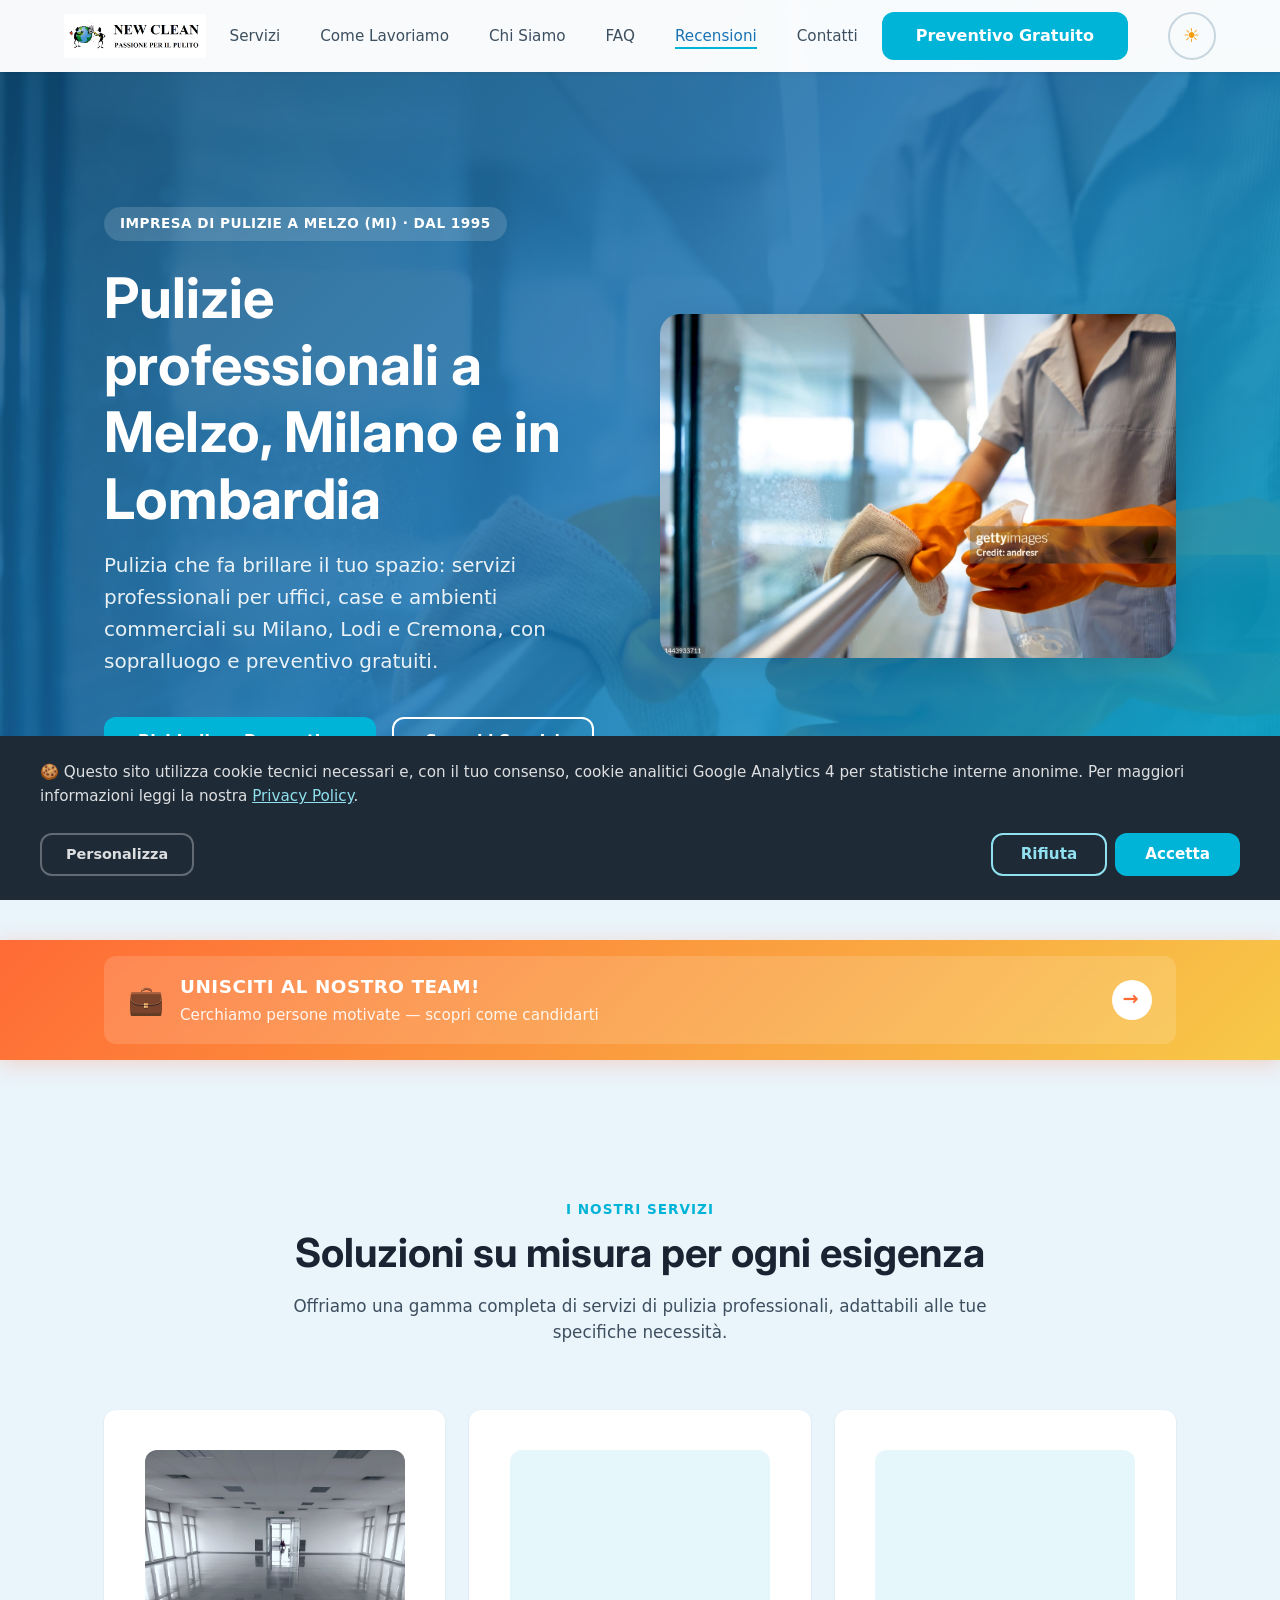
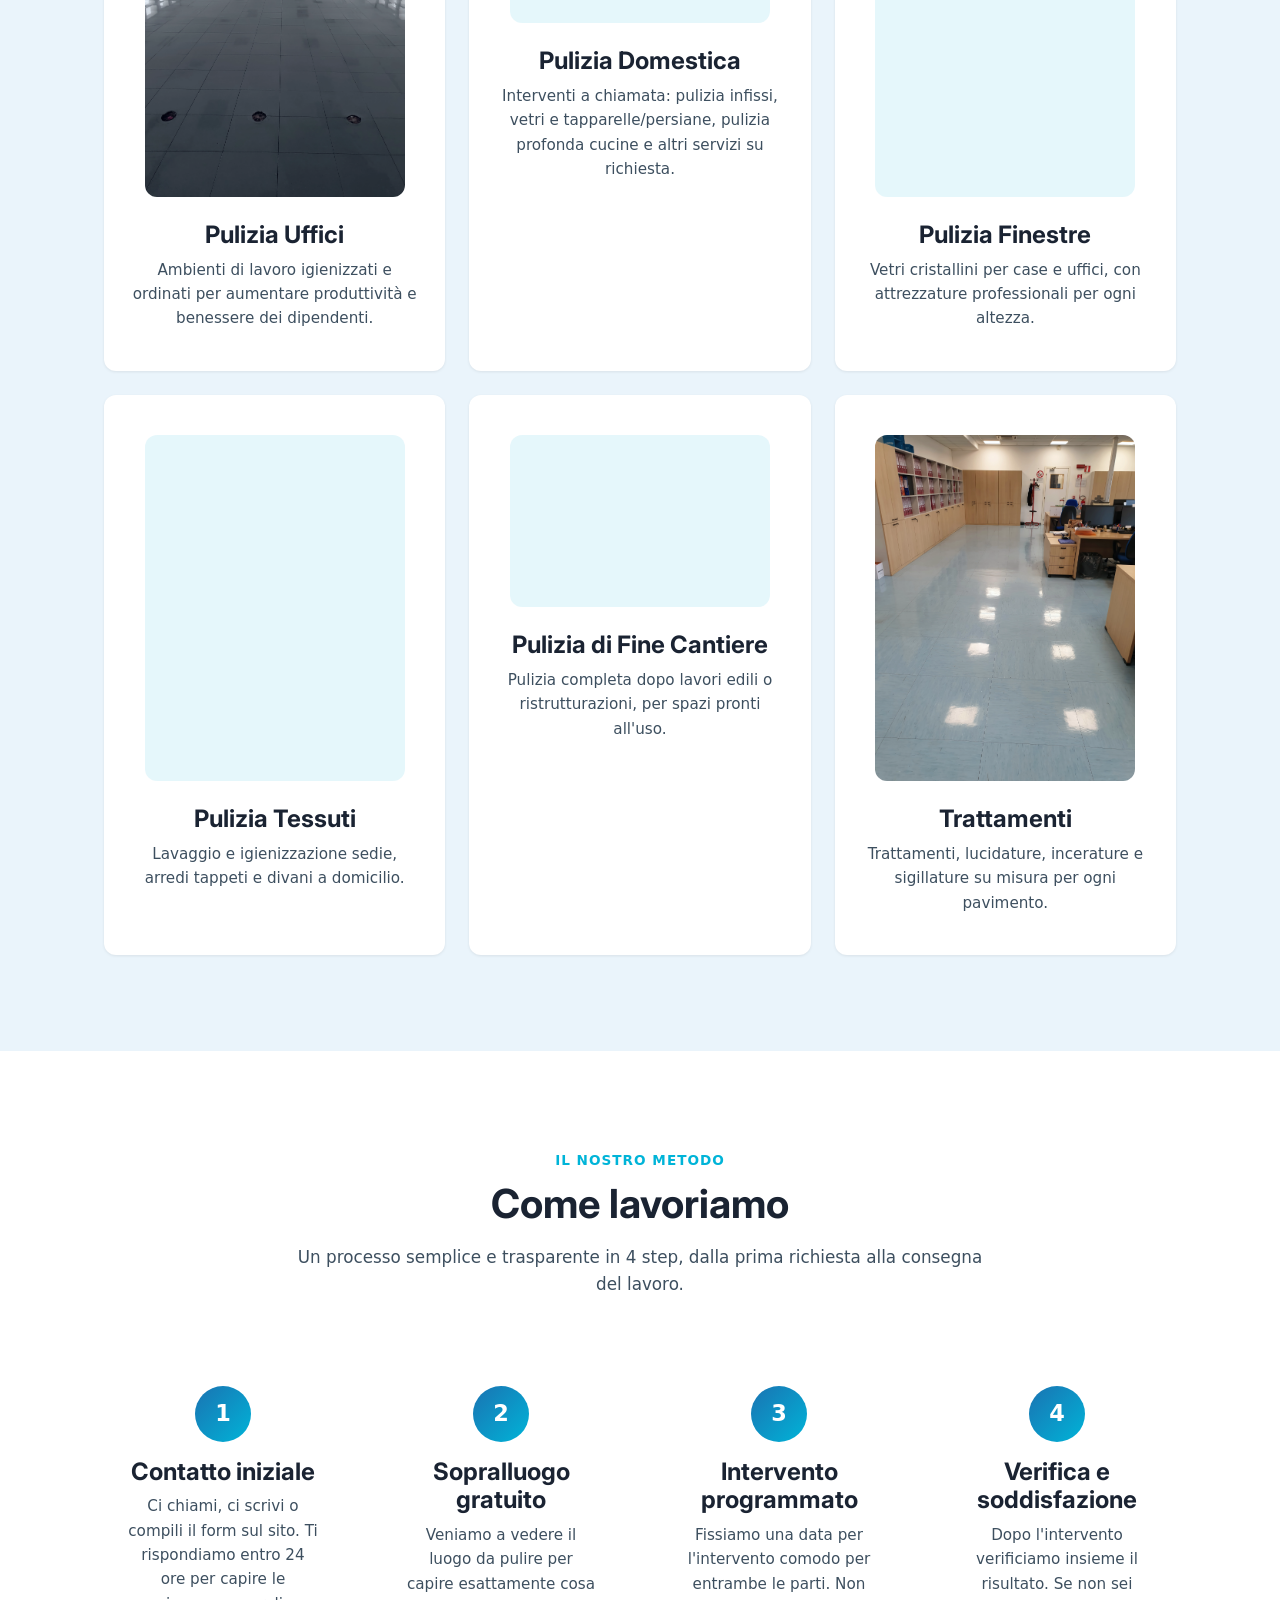
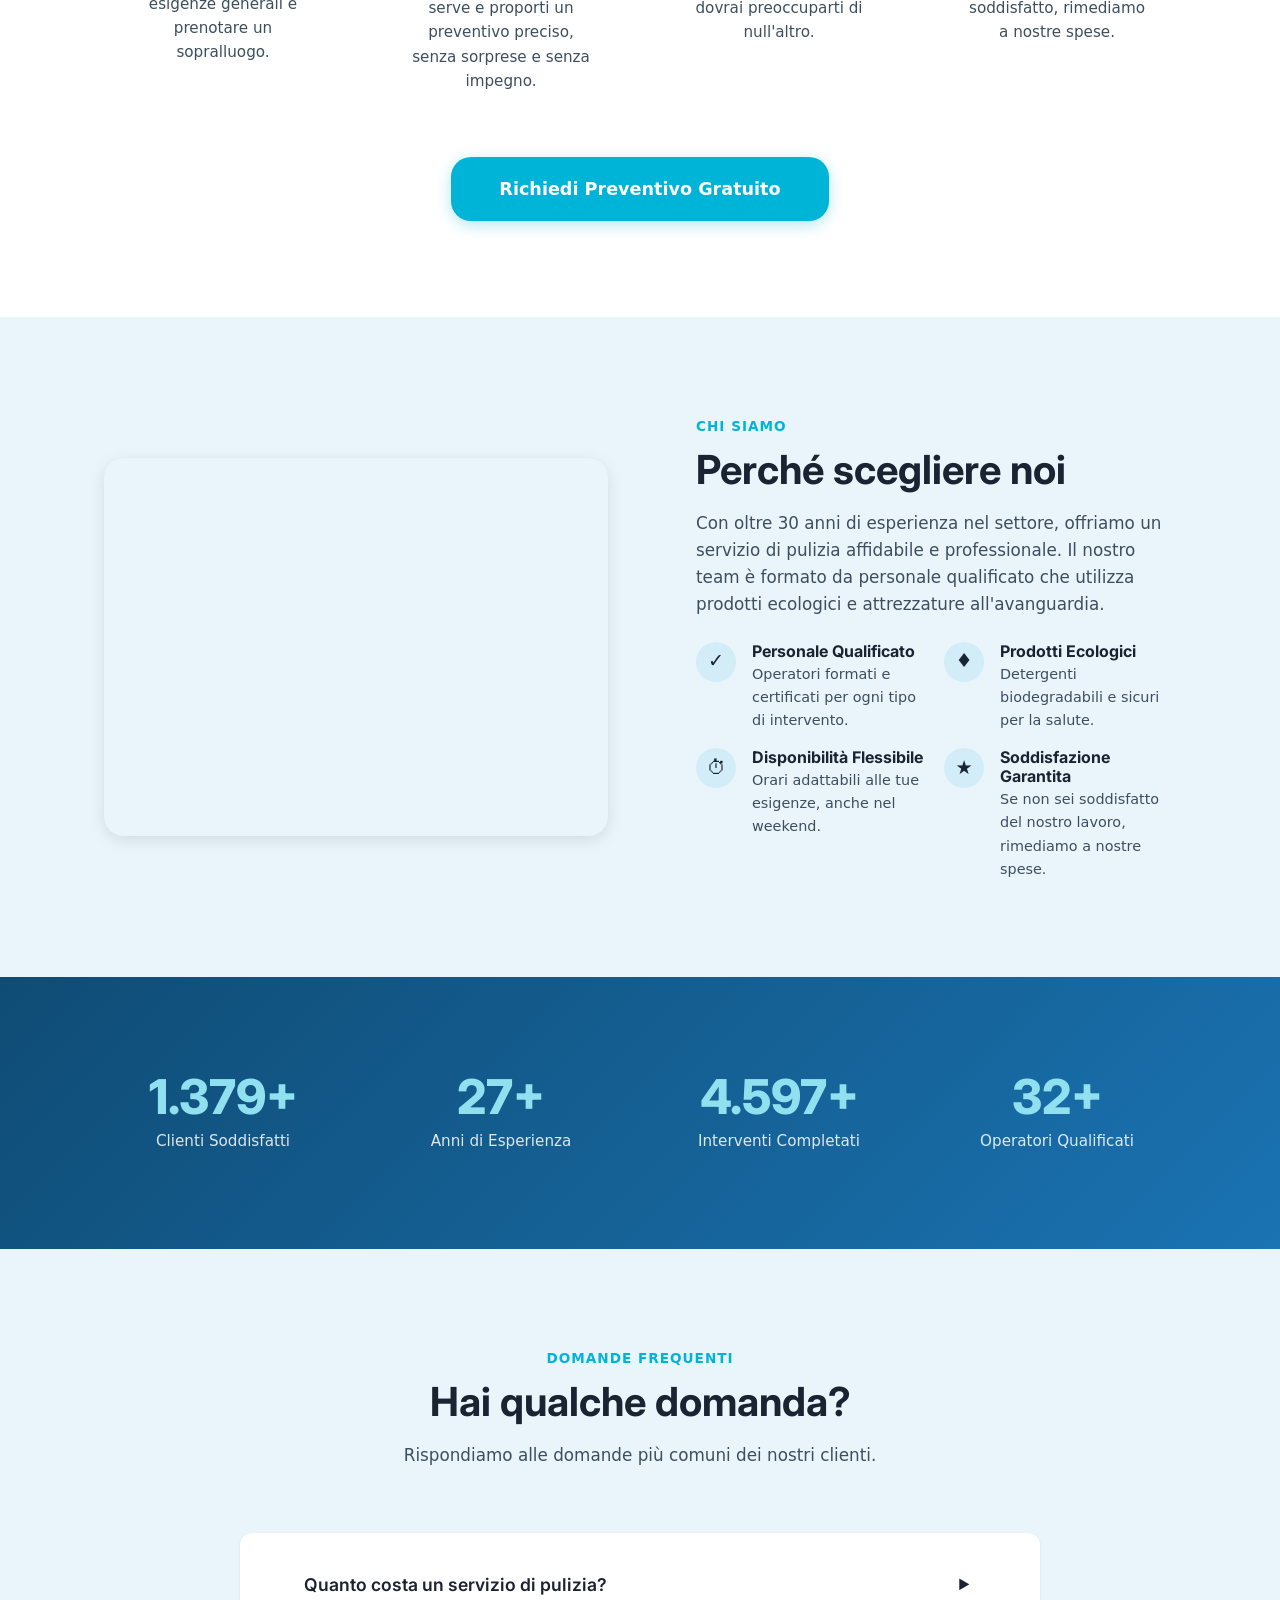
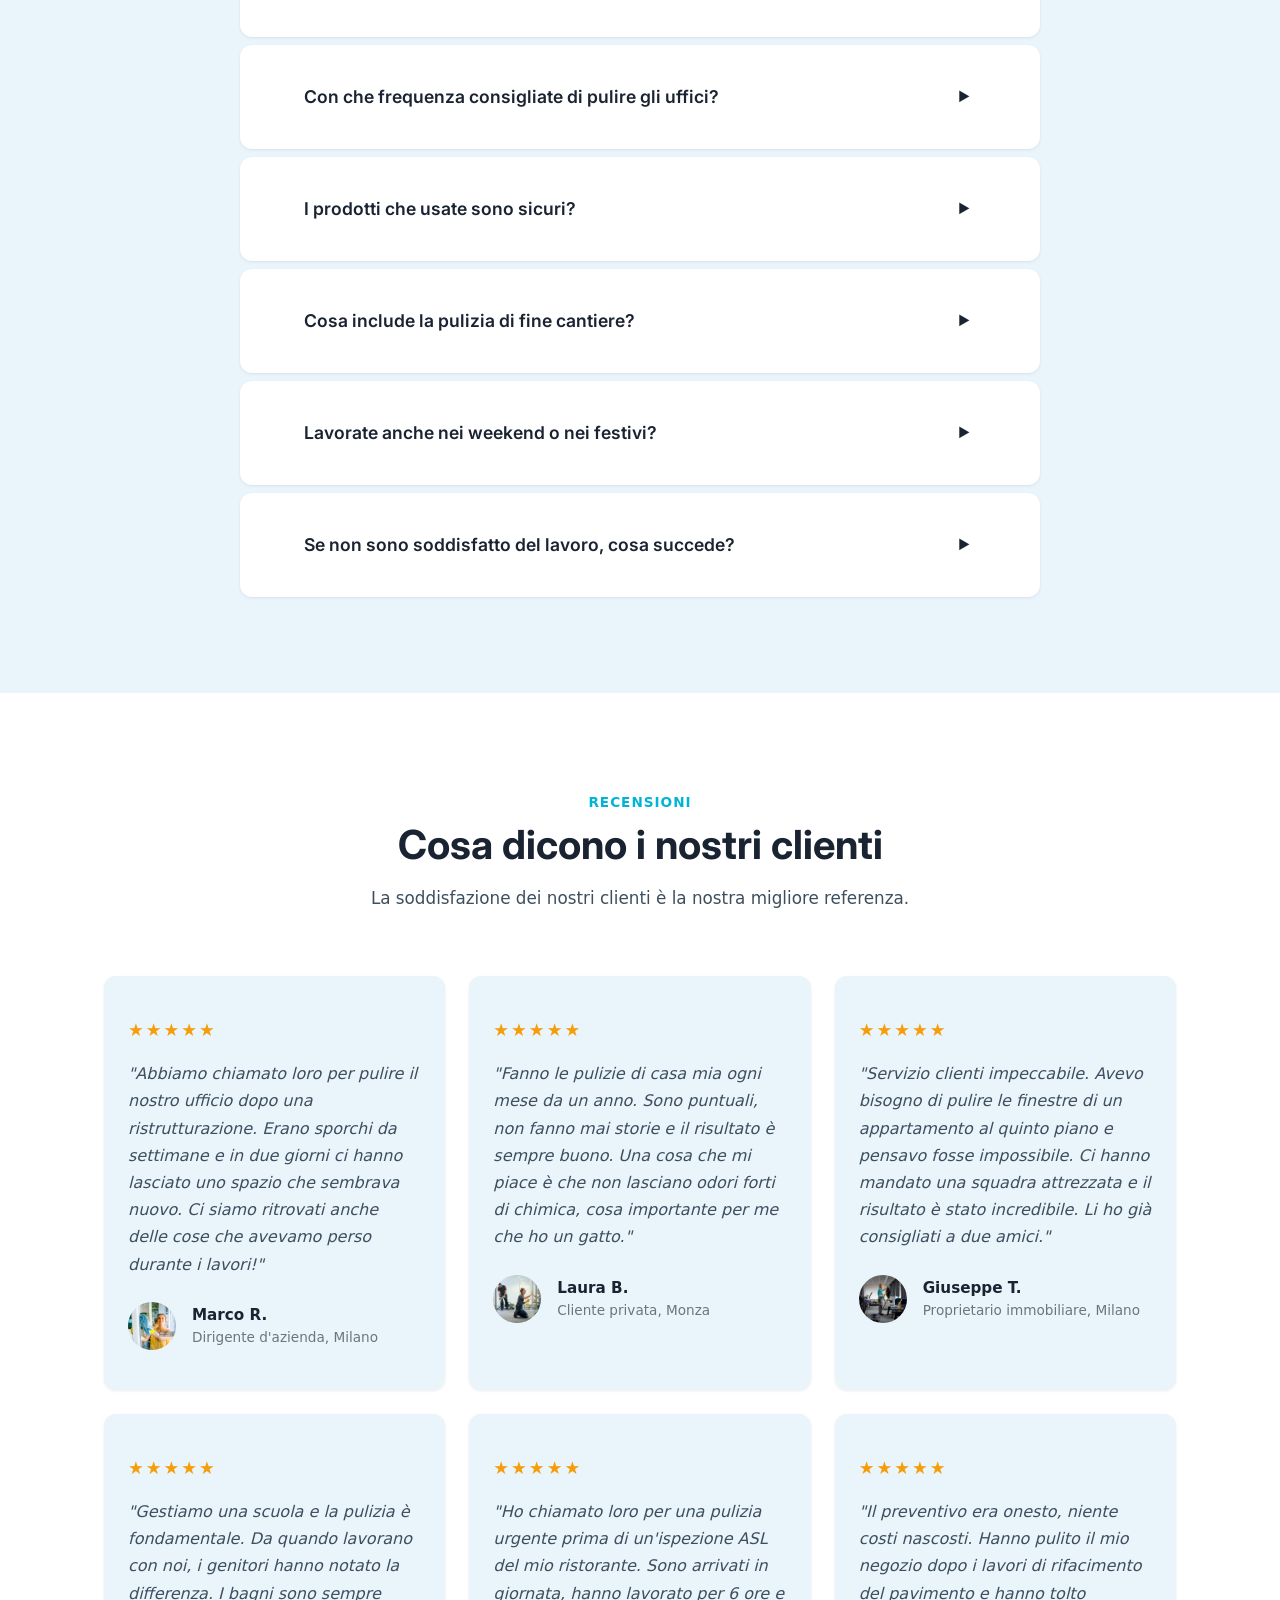
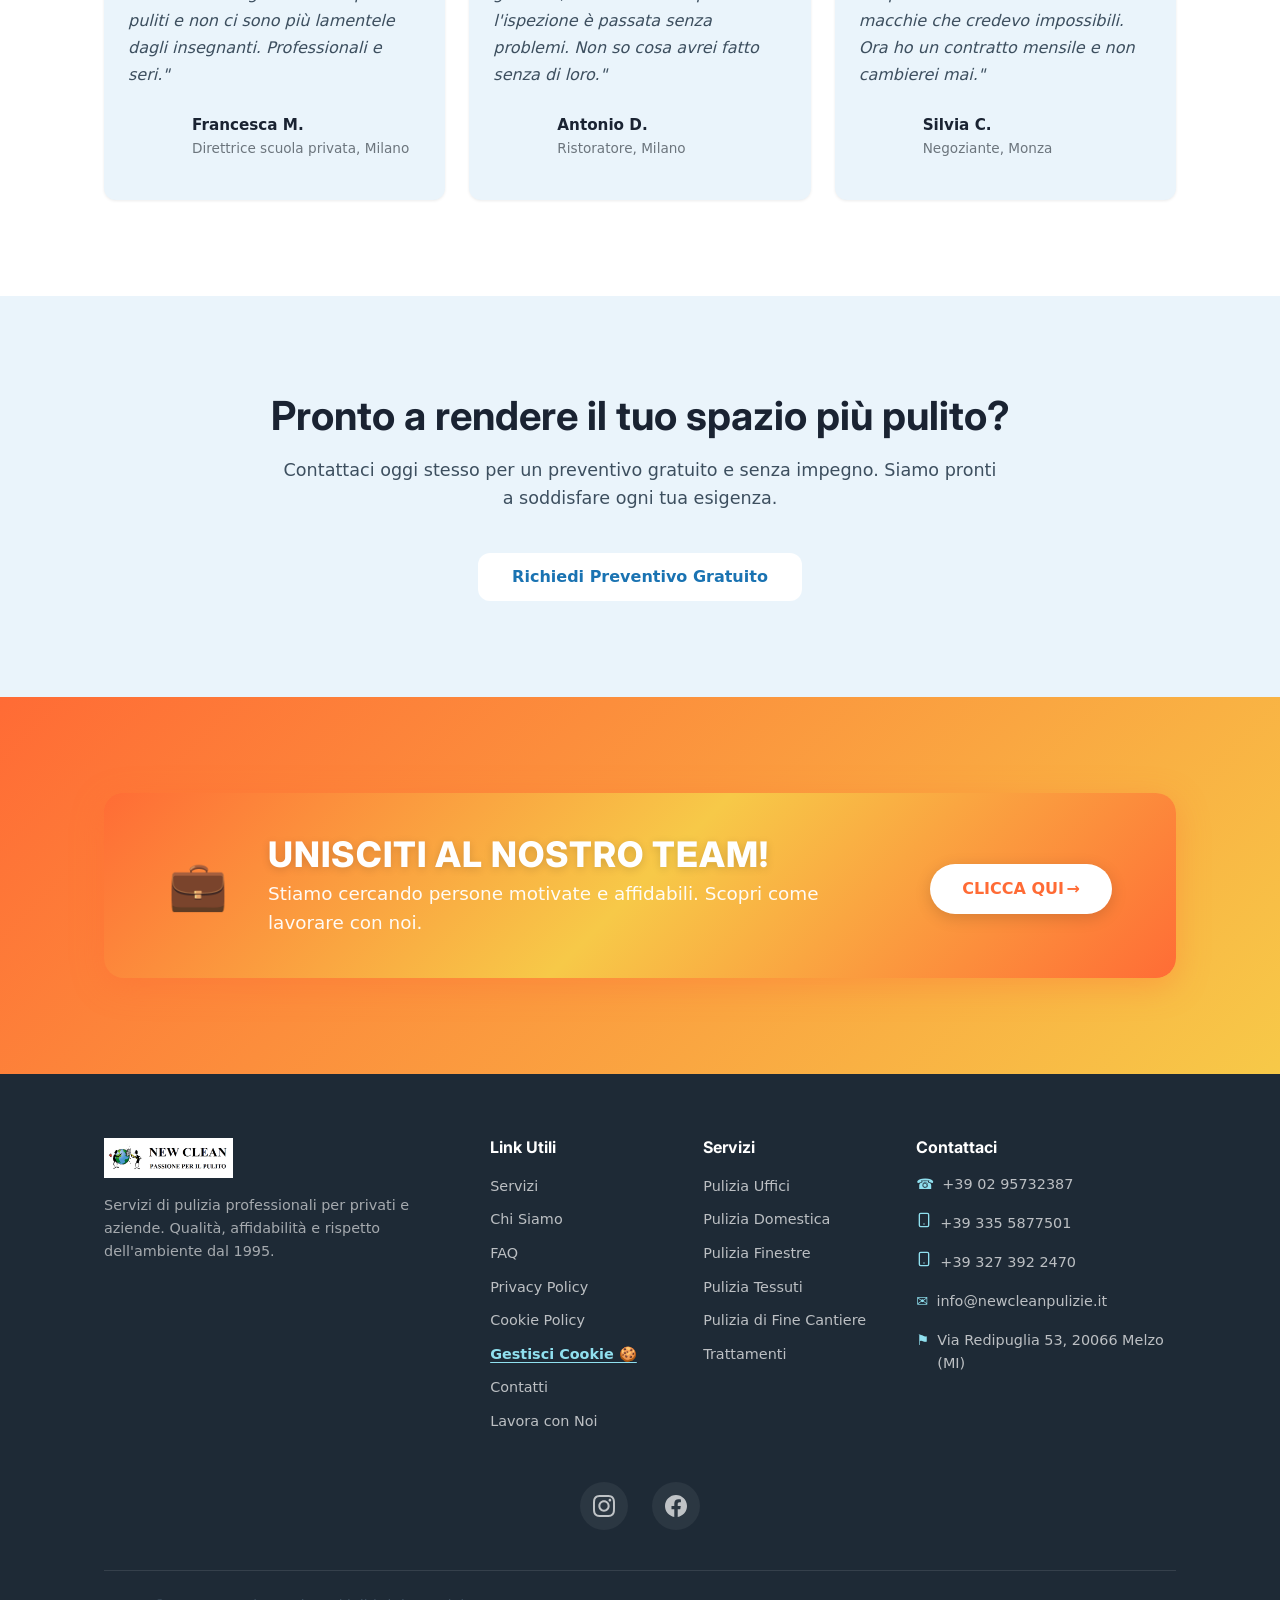
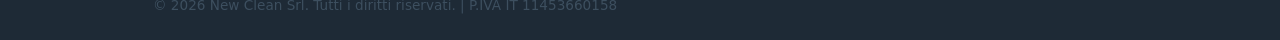
==== commit 0162f7dd: "SEO/GEO: rifiniture finali dopo la revisione interrotta - privacy.html: ripristinato il tag <title> " ====
--- a/index.html
+++ b/index.html
@@ -3,33 +3,36 @@
 <head>
   <meta charset="UTF-8">
   <meta name="viewport" content="width=device-width, initial-scale=1.0">
-  <meta name="description" content="Servizi di pulizia professionali per uffici, case e ambienti commerciali a Milano, Melzo, Monza e provincia. Pulizia uffici, domestica, finestre, tessuti, fine cantiere e trattamenti pavimenti. Preventivo gratuito!">
-  <meta name="robots" content="index, follow">
-  <!-- Geo Tags for Local SEO -->
-  <meta name="geo.region" content="IT-Lombardia">
+  <title>New Clean S.r.l. | Impresa di Pulizie a Melzo e Milano</title>
+  <meta name="description" content="New Clean S.r.l., impresa di pulizie a Melzo (MI) dal 1995: uffici, case, finestre, tessuti, fine cantiere e trattamenti pavimenti su Milano, Lodi e Cremona.">
+  <meta name="robots" content="index, follow, max-image-preview:large">
+  <!-- Geo meta (Local SEO) - coordinate reali di Via Redipuglia 53, Melzo -->
+  <meta name="geo.region" content="IT-MI">
   <meta name="geo.placename" content="Melzo">
-  <meta name="geo.position" content="45.4986;9.4206">
-  <meta name="ICBM" content="45.4986, 9.4206">
+  <meta name="geo.position" content="45.501268;9.431000">
+  <meta name="ICBM" content="45.501268, 9.431000">
   <link rel="canonical" href="https://www.newcleanpulizie.it/">
 
   <!-- Open Graph / Facebook -->
   <meta property="og:type" content="website">
+  <meta property="og:site_name" content="New Clean S.r.l.">
+  <meta property="og:locale" content="it_IT">
   <meta property="og:url" content="https://www.newcleanpulizie.it/">
-  <meta property="og:title" content="New Clean - Servizi di Pulizia Professionali a Milano">
-  <meta property="og:description" content="Servizi di pulizia professionali per uffici, case e ambienti commerciali. Affidabilità, qualità e attenzione ai dettagli in ogni intervento.">
+  <meta property="og:title" content="New Clean S.r.l. | Impresa di Pulizie a Melzo e Milano">
+  <meta property="og:description" content="Impresa di pulizie dal 1995: uffici, case, finestre, tessuti, fine cantiere e trattamenti pavimenti a Melzo, Milano, Lodi e Cremona. Via Redipuglia 53 - tel. 02 95732387.">
   <meta property="og:image" content="https://www.newcleanpulizie.it/brand_assets/hero.webp">
+  <meta property="og:image:alt" content="New Clean S.r.l. - impresa di pulizie a Melzo (MI): team al lavoro in un ambiente professionale">
 
   <!-- Twitter Card -->
   <meta name="twitter:card" content="summary_large_image">
-  <meta name="twitter:title" content="New Clean - Servizi di Pulizia Professionali a Milano">
-  <meta name="twitter:description" content="Servizi di pulizia professionali per uffici, case e ambienti commerciali. Affidabilità, qualità e attenzione ai dettagli in ogni intervento.">
+  <meta name="twitter:title" content="New Clean S.r.l. | Impresa di Pulizie a Melzo e Milano">
+  <meta name="twitter:description" content="Impresa di pulizie dal 1995 a Melzo (MI): uffici, case, finestre, tessuti, fine cantiere e trattamenti pavimenti su Milano, Lodi e Cremona.">
   <meta name="twitter:image" content="https://www.newcleanpulizie.it/brand_assets/hero.webp">
+  <meta name="twitter:image:alt" content="New Clean S.r.l. - impresa di pulizie a Melzo (MI): team al lavoro in un ambiente professionale">
 
   <!-- Favicon -->
   <link rel="icon" type="image/png" href="brand_assets/Nome Società x Homepage.png">
   <link rel="apple-touch-icon" href="brand_assets/Nome Società x Homepage.png">
-
-  <title>New Clean - Servizi di Pulizia Professionali a Milano</title>
 
   <!-- Preload hero image per LCP ottimizzato -->
   <link rel="preload" as="image" href="brand_assets/hero.webp" type="image/webp">
@@ -42,145 +45,158 @@
   <!-- CSS principale (non bloccante) -->
   <link rel="stylesheet" href="style.css">
 
-  <!-- JSON-LD Structured Data: Organization (Brand Identity) -->
+  <!-- JSON-LD: grafo unico dell'entità aziendale.
+       Sostituisce i vecchi blocchi Organization + LocalBusiness duplicati (che usavano lo
+       stesso @id della homepage e nomi diversi tra loro). Un solo @id per entità, nome legale
+       uniforme e P.IVA come identificatore univoco: sono i segnali che Google usa per
+       distinguere la nostra azienda dalle altre "New Clean" esistenti in Italia. -->
   <script type="application/ld+json">
   {
     "@context": "https://schema.org",
-    "@type": "Organization",
-    "@id": "https://www.newcleanpulizie.it/#organization",
-    "name": "New Clean SRL",
-    "alternateName": "New Clean - Servizi di Pulizia Professionali",
-    "url": "https://www.newcleanpulizie.it",
-    "logo": "https://www.newcleanpulizie.it/brand_assets/Nome Società x Homepage.png",
-    "description": "Impresa di pulizie professionale con sede a Melzo (MI), operativa su Milano e provincia dal 1995. Servizi di pulizia per uffici, case, ambienti commerciali.",
-    "foundingDate": "1995",
-    "employeeCount": 35,
-    "address": {
-      "@type": "PostalAddress",
-      "streetAddress": "Via Redipuglia 53",
-      "addressLocality": "Melzo",
-      "postalCode": "20066",
-      "addressRegion": "MI",
-      "addressCountry": "IT"
-    },
-    "geo": {
-      "@type": "GeoCoordinates",
-      "latitude": "45.4986",
-      "longitude": "9.4206"
-    },
-    "telephone": "+39-02-95732387",
-    "email": "info@newcleanpulizie.it",
-    "sameAs": [
-      "https://www.instagram.com/newclean_impresa_di_pulizie",
-      "https://www.facebook.com/share/18pMVoogh6/"
-    ],
-    "founder": {
-      "@type": "Organization",
-      "name": "New Clean SRL"
-    }
-  }
-  </script>
-
-  <!-- JSON-LD Structured Data: LocalBusiness (Enhanced for GEO SEO) -->
-  <script type="application/ld+json">
-  {
-    "@context": "https://schema.org",
-    "@type": "LocalBusiness",
-    "@id": "https://www.newcleanpulizie.it",
-    "name": "New Clean - Servizi di Pulizia Professionali",
-    "description": "Impresa di pulizie professionale a Melzo (MI) che opera su Milano e provincia. Offriamo servizi di pulizia per uffici, case, ambienti commerciali, finestre, tessuti, fine cantiere e trattamenti pavimenti.",
-    "url": "https://www.newcleanpulizie.it",
-    "telephone": "+39-02-95732387",
-    "email": "info@newcleanpulizie.it",
-    "address": {
-      "@type": "PostalAddress",
-      "streetAddress": "Via Redipuglia 53",
-      "addressLocality": "Melzo",
-      "postalCode": "20066",
-      "addressRegion": "MI",
-      "addressCountry": "IT"
-    },
-    "geo": {
-      "@type": "GeoCoordinates",
-      "latitude": "45.4986",
-      "longitude": "9.4206"
-    },
-    "areaServed": [
+    "@graph": [
       {
-        "@type": "City",
-        "name": "Melzo",
-        "addressRegion": "MI",
-        "addressCountry": "IT"
+        "@type": "Organization",
+        "@id": "https://www.newcleanpulizie.it/#organization",
+        "name": "New Clean S.r.l.",
+        "legalName": "New Clean S.r.l.",
+        "alternateName": [
+          "New Clean SRL",
+          "New Clean S.r.l. Impresa di Pulizie",
+          "New Clean S.n.c. di Sapuppo Sebastiano e Iacovelli Lucia"
+        ],
+        "vatID": "IT11453660158",
+        "foundingDate": "1995",
+        "employeeCount": 35,
+        "description": "New Clean S.r.l. è un'impresa di pulizie attiva dal 1995: pulizia uffici, pulizie domestiche, finestre e vetri, lavaggio tessuti, pulizie di fine cantiere e trattamenti pavimenti. Sede operativa a Melzo (MI), sede legale a Comazzo (LO).",
+        "url": "https://www.newcleanpulizie.it/",
+        "logo": {
+          "@type": "ImageObject",
+          "url": "https://www.newcleanpulizie.it/brand_assets/Nome%20Societ%C3%A0%20x%20Homepage.png",
+          "caption": "New Clean S.r.l."
+        },
+        "telephone": "+39 02 95732387",
+        "email": "info@newcleanpulizie.it",
+        "address": {
+          "@type": "PostalAddress",
+          "streetAddress": "Via Redipuglia 53",
+          "addressLocality": "Melzo",
+          "postalCode": "20066",
+          "addressRegion": "MI",
+          "addressCountry": "IT"
+        },
+        "location": [
+          { "@id": "https://www.newcleanpulizie.it/#localbusiness" },
+          {
+            "@type": "Place",
+            "name": "New Clean S.r.l. - Sede legale",
+            "address": {
+              "@type": "PostalAddress",
+              "streetAddress": "Via Guglielmo Marconi 5",
+              "addressLocality": "Comazzo",
+              "postalCode": "26833",
+              "addressRegion": "LO",
+              "addressCountry": "IT"
+            }
+          }
+        ],
+        "subOrganization": { "@id": "https://www.newcleanpulizie.it/#localbusiness" },
+        "sameAs": [
+          "https://www.instagram.com/newclean_impresa_di_pulizie/"
+        ]
       },
       {
-        "@type": "City",
-        "name": "Milano",
-        "addressRegion": "MI",
-        "addressCountry": "IT"
+        "@type": "LocalBusiness",
+        "@id": "https://www.newcleanpulizie.it/#localbusiness",
+        "name": "New Clean S.r.l.",
+        "description": "Impresa di pulizie a Melzo (MI) dal 1995: pulizia uffici, pulizie domestiche, finestre e vetri, tessuti, fine cantiere e trattamenti pavimenti. Sopralluogo e preventivo gratuiti su Milano, Lodi, Cremona e Lombardia.",
+        "url": "https://www.newcleanpulizie.it/",
+        "image": "https://www.newcleanpulizie.it/brand_assets/hero.webp",
+        "telephone": "+39 02 95732387",
+        "email": "info@newcleanpulizie.it",
+        "priceRange": "€€",
+        "currenciesAccepted": "EUR",
+        "parentOrganization": { "@id": "https://www.newcleanpulizie.it/#organization" },
+        "address": {
+          "@type": "PostalAddress",
+          "streetAddress": "Via Redipuglia 53",
+          "addressLocality": "Melzo",
+          "postalCode": "20066",
+          "addressRegion": "MI",
+          "addressCountry": "IT"
+        },
+        "geo": {
+          "@type": "GeoCoordinates",
+          "latitude": "45.501268",
+          "longitude": "9.431000"
+        },
+        "hasMap": "https://www.google.com/maps/search/?api=1&query=New%20Clean%20S.r.l.%2C%20Via%20Redipuglia%2053%2C%2020066%20Melzo%20MI",
+        "openingHoursSpecification": [
+          {
+            "@type": "OpeningHoursSpecification",
+            "dayOfWeek": ["Monday","Tuesday","Wednesday","Thursday","Friday"],
+            "opens": "08:30",
+            "closes": "12:00"
+          },
+          {
+            "@type": "OpeningHoursSpecification",
+            "dayOfWeek": ["Monday","Tuesday","Wednesday","Thursday","Friday"],
+            "opens": "14:30",
+            "closes": "17:30"
+          }
+        ],
+        "areaServed": [
+          {"@type":"AdministrativeArea","name":"Lombardia","addressCountry":"IT"},
+          {"@type":"AdministrativeArea","name":"Città metropolitana di Milano","addressCountry":"IT"},
+          {"@type":"AdministrativeArea","name":"Provincia di Monza e Brianza","addressCountry":"IT"},
+          {"@type":"AdministrativeArea","name":"Provincia di Lodi","addressCountry":"IT"},
+          {"@type":"AdministrativeArea","name":"Provincia di Cremona","addressCountry":"IT"},
+          {"@type":"City","name":"Melzo","addressRegion":"MI","addressCountry":"IT"},
+          {"@type":"City","name":"Milano","addressRegion":"MI","addressCountry":"IT"},
+          {"@type":"City","name":"Monza","addressRegion":"MB","addressCountry":"IT"},
+          {"@type":"City","name":"Lodi","addressRegion":"LO","addressCountry":"IT"},
+          {"@type":"City","name":"Cremona","addressRegion":"CR","addressCountry":"IT"}
+        ],
+        "knowsAbout": [
+          "Pulizia uffici",
+          "Pulizia domestica",
+          "Pulizia finestre e vetri",
+          "Lavaggio tessuti e tappezzerie",
+          "Pulizia di fine cantiere",
+          "Trattamenti e lucidatura pavimenti",
+          "Sanificazione ambienti di lavoro",
+          "Prodotti biodegradabili a pH neutro"
+        ],
+        "keywords": "impresa di pulizie Melzo, pulizie uffici Milano, pulizie Monza e Brianza, pulizie Lodi, pulizie Cremona, pulizia fine cantiere Milano",
+        "sameAs": [
+          "https://www.instagram.com/newclean_impresa_di_pulizie/"
+        ]
       },
       {
-        "@type": "City",
-        "name": "Monza",
-        "addressRegion": "MB",
-        "addressCountry": "IT"
+        "@type": "WebSite",
+        "@id": "https://www.newcleanpulizie.it/#website",
+        "url": "https://www.newcleanpulizie.it/",
+        "name": "New Clean S.r.l.",
+        "alternateName": "New Clean Impresa di Pulizie",
+        "description": "Sito ufficiale di New Clean S.r.l., impresa di pulizie a Melzo (MI) al servizio di Milano, Lodi e Cremona dal 1995.",
+        "inLanguage": "it-IT",
+        "publisher": { "@id": "https://www.newcleanpulizie.it/#organization" },
+        "about": { "@id": "https://www.newcleanpulizie.it/#localbusiness" }
       },
       {
-        "@type": "City",
-        "name": "Cologno Monzese",
-        "addressRegion": "MI",
-        "addressCountry": "IT"
-      },
-      {
-        "@type": "City",
-        "name": "Bergamo",
-        "addressRegion": "BG",
-        "addressCountry": "IT"
-      },
-      {
-        "@type": "AdministrativeArea",
-        "name": "Provincia di Milano",
-        "addressCountry": "IT"
-      },
-      {
-        "@type": "AdministrativeArea",
-        "name": "Provincia di Monza e Brianza",
-        "addressCountry": "IT"
-      },
-      {
-        "@type": "AdministrativeArea",
-        "name": "Provincia di Bergamo",
-        "addressCountry": "IT"
+        "@type": "WebPage",
+        "@id": "https://www.newcleanpulizie.it/#webpage",
+        "url": "https://www.newcleanpulizie.it/",
+        "name": "New Clean S.r.l. | Impresa di Pulizie a Melzo e Milano",
+        "isPartOf": { "@id": "https://www.newcleanpulizie.it/#website" },
+        "about": [
+          { "@id": "https://www.newcleanpulizie.it/#organization" },
+          { "@id": "https://www.newcleanpulizie.it/#localbusiness" }
+        ],
+        "primaryImageOfPage": "https://www.newcleanpulizie.it/brand_assets/hero.webp",
+        "dateModified": "2026-10-22",
+        "inLanguage": "it-IT"
       }
-    ],
-    "openingHoursSpecification": [
-      {
-        "@type": "OpeningHoursSpecification",
-        "dayOfWeek": ["Monday","Tuesday","Wednesday","Thursday","Friday"],
-        "opens": "08:30",
-        "closes": "12:00"
-      },
-      {
-        "@type": "OpeningHoursSpecification",
-        "dayOfWeek": ["Monday","Tuesday","Wednesday","Thursday","Friday"],
-        "opens": "14:30",
-        "closes": "17:30"
-      }
-    ],
-    "priceRange": "€€",
-    "image": "https://www.newcleanpulizie.it/brand_assets/hero.webp",
-    "sameAs": [
-      "https://www.instagram.com/newclean_impresa_di_pulizie",
-      "https://www.facebook.com/share/18pMVoogh6/"
-    ],
-    "founder": {
-      "@type": "Organization",
-      "name": "New Clean SRL"
-    },
-    "foundingDate": "1995",
-    "employeeCount": {
-      "@type": "Number",
-      "value": "35"
-    }
+    ]
   }
   </script>
 
@@ -212,7 +228,7 @@
         "name": "I prodotti che usate sono sicuri?",
         "acceptedAnswer": {
           "@type": "Answer",
-          "text": "Sì, utilizziamo principalmente prodotti biodegradabili e certificati. Utilizziamo prodotti professionali con ph neutro per garantire un'alto grado di pulizia senza rovinare le superfici."
+          "text": "Sì, utilizziamo principalmente prodotti biodegradabili e certificati. Utilizziamo prodotti professionali con pH neutro per garantire un alto grado di pulizia senza rovinare le superfici."
         }
       },
       {
@@ -228,7 +244,7 @@
         "name": "Lavorate anche nei weekend o nei festivi?",
         "acceptedAnswer": {
           "@type": "Answer",
-          "text": "Sì, siamo disponibili il sabato. In casi estremamente eccezionali la domenica soprattutto in locali commerciali che non possono essere disturbati durante la settimana. Il prezzo di intervento può subire un sovrapprezzo."
+          "text": "Sì. I nostri uffici rispondono dal lunedì al venerdì, 8:30-12:00 e 14:30-17:30; gli interventi però li programtiamo anche il sabato e, in casi estremamente eccezionali, la domenica per i locali commerciali che non possono essere disturbati durante la settimana. Il prezzo di intervento può subire un sovrapprezzo."
         }
       },
       {
@@ -243,56 +259,31 @@
   }
   </script>
 
-  <!-- JSON-LD Structured Data: WebSite with SearchAction -->
-  <script type="application/ld+json">
-  {
-    "@context": "https://schema.org",
-    "@type": "WebSite",
-    "@id": "https://www.newcleanpulizie.it/#website",
-    "url": "https://www.newcleanpulizie.it",
-    "name": "New Clean - Servizi di Pulizia Professionali",
-    "description": "Sito ufficiale New Clean - Impresa di pulizie professionali a Melzo, Milano e provincia",
-    "potentialAction": {
-      "@type": "SearchAction",
-      "target": {
-        "@type": "EntryPoint",
-        "urlTemplate": "https://www.newcleanpulizie.it/?search={search_term_string}"
-      },
-      "query-input": "required name=search_term_string"
-    }
-  }
-  </script>
-
-  <!-- JSON-LD Structured Data: BreadcrumbList (per navigazione interna SEO) -->
-  <script type="application/ld+json">
-  {
-    "@context": "https://schema.org",
-    "@type": "BreadcrumbList",
-    "itemListElement": [
-      {
-        "@type": "ListItem",
-        "position": 1,
-        "name": "Home",
-        "item": "https://www.newcleanpulizie.it"
-      }
-    ]
-  }
-  </script>
+  <!-- Il nodo WebSite e il nodo WebPage sono dentro il @graph in alto (evita duplicati e
+       puntatori SearchAction verso una ricerca che nel sito non esiste). -->
+
 
   <!-- JSON-LD Structured Data: Service (Pulizia Uffici) -->
   <script type="application/ld+json">
   {
     "@context": "https://schema.org",
     "@type": "Service",
+    "name": "Servizio di pulizia uffici a Milano, Monza, Lodi e Cremona",
     "serviceType": "Pulizia Uffici",
-    "provider": {
-      "@type": "LocalBusiness",
-      "name": "New Clean"
-    },
-    "areaServed": {
-      "@type": "AdministrativeArea",
-      "name": "Provincia di Milano"
-    },
+    "url": "https://www.newcleanpulizie.it/#servizi",
+    "provider": { "@id": "https://www.newcleanpulizie.it/#localbusiness" },
+    "areaServed": [
+      {"@type":"AdministrativeArea","name":"Lombardia","addressCountry":"IT"},
+      {"@type":"AdministrativeArea","name":"Città metropolitana di Milano","addressCountry":"IT"},
+      {"@type":"AdministrativeArea","name":"Provincia di Monza e Brianza","addressCountry":"IT"},
+      {"@type":"AdministrativeArea","name":"Provincia di Lodi","addressCountry":"IT"},
+      {"@type":"AdministrativeArea","name":"Provincia di Cremona","addressCountry":"IT"},
+      {"@type":"City","name":"Melzo","addressRegion":"MI","addressCountry":"IT"},
+      {"@type":"City","name":"Milano","addressRegion":"MI","addressCountry":"IT"},
+      {"@type":"City","name":"Monza","addressRegion":"MB","addressCountry":"IT"},
+      {"@type":"City","name":"Lodi","addressRegion":"LO","addressCountry":"IT"},
+      {"@type":"City","name":"Cremona","addressRegion":"CR","addressCountry":"IT"}
+    ],
     "description": "Servizio di pulizia professionale per uffici e ambienti di lavoro a Milano e provincia. Aumentiamo produttività e benessere dei dipendenti con ambienti igienizzati e ordinati.",
     "hasOfferCatalog": {
       "@type": "OfferCatalog",
@@ -329,15 +320,22 @@
   {
     "@context": "https://schema.org",
     "@type": "Service",
+    "name": "Servizio di pulizie domestiche a domicilio a Melzo, Milano, Monza, Lodi e Cremona",
     "serviceType": "Pulizia Domestica",
-    "provider": {
-      "@type": "LocalBusiness",
-      "name": "New Clean"
-    },
-    "areaServed": {
-      "@type": "AdministrativeArea",
-      "name": "Provincia di Milano e Monza-Brianza"
-    },
+    "url": "https://www.newcleanpulizie.it/#servizi",
+    "provider": { "@id": "https://www.newcleanpulizie.it/#localbusiness" },
+    "areaServed": [
+      {"@type":"AdministrativeArea","name":"Lombardia","addressCountry":"IT"},
+      {"@type":"AdministrativeArea","name":"Città metropolitana di Milano","addressCountry":"IT"},
+      {"@type":"AdministrativeArea","name":"Provincia di Monza e Brianza","addressCountry":"IT"},
+      {"@type":"AdministrativeArea","name":"Provincia di Lodi","addressCountry":"IT"},
+      {"@type":"AdministrativeArea","name":"Provincia di Cremona","addressCountry":"IT"},
+      {"@type":"City","name":"Melzo","addressRegion":"MI","addressCountry":"IT"},
+      {"@type":"City","name":"Milano","addressRegion":"MI","addressCountry":"IT"},
+      {"@type":"City","name":"Monza","addressRegion":"MB","addressCountry":"IT"},
+      {"@type":"City","name":"Lodi","addressRegion":"LO","addressCountry":"IT"},
+      {"@type":"City","name":"Cremona","addressRegion":"CR","addressCountry":"IT"}
+    ],
     "description": "Servizio di pulizia domestica professionale a domicilio: infissi, vetri, tapparelle/persiane, pulizia profonda cucine. Disponibile su Melzo, Milano, Monza e provincia.",
     "hasOfferCatalog": {
       "@type": "OfferCatalog",
@@ -374,15 +372,22 @@
   {
     "@context": "https://schema.org",
     "@type": "Service",
+    "name": "Servizio di pulizia finestre e vetri a Milano, Monza, Lodi e Cremona",
     "serviceType": "Pulizia Finestre",
-    "provider": {
-      "@type": "LocalBusiness",
-      "name": "New Clean"
-    },
-    "areaServed": {
-      "@type": "AdministrativeArea",
-      "name": "Provincia di Milano"
-    },
+    "url": "https://www.newcleanpulizie.it/#servizi",
+    "provider": { "@id": "https://www.newcleanpulizie.it/#localbusiness" },
+    "areaServed": [
+      {"@type":"AdministrativeArea","name":"Lombardia","addressCountry":"IT"},
+      {"@type":"AdministrativeArea","name":"Città metropolitana di Milano","addressCountry":"IT"},
+      {"@type":"AdministrativeArea","name":"Provincia di Monza e Brianza","addressCountry":"IT"},
+      {"@type":"AdministrativeArea","name":"Provincia di Lodi","addressCountry":"IT"},
+      {"@type":"AdministrativeArea","name":"Provincia di Cremona","addressCountry":"IT"},
+      {"@type":"City","name":"Melzo","addressRegion":"MI","addressCountry":"IT"},
+      {"@type":"City","name":"Milano","addressRegion":"MI","addressCountry":"IT"},
+      {"@type":"City","name":"Monza","addressRegion":"MB","addressCountry":"IT"},
+      {"@type":"City","name":"Lodi","addressRegion":"LO","addressCountry":"IT"},
+      {"@type":"City","name":"Cremona","addressRegion":"CR","addressCountry":"IT"}
+    ],
     "description": "Pulizia finestre professionale con attrezzature per ogni altezza. Vetri cristallini per case e uffici a Milano, Melzo, Monza e provincia.",
     "hasOfferCatalog": {
       "@type": "OfferCatalog",
@@ -419,15 +424,22 @@
   {
     "@context": "https://schema.org",
     "@type": "Service",
+    "name": "Servizio di lavaggio e igienizzazione tessuti, tappeti e divani a domicilio",
     "serviceType": "Pulizia Tessuti",
-    "provider": {
-      "@type": "LocalBusiness",
-      "name": "New Clean"
-    },
-    "areaServed": {
-      "@type": "AdministrativeArea",
-      "name": "Provincia di Milano e Monza-Brianza"
-    },
+    "url": "https://www.newcleanpulizie.it/#servizi",
+    "provider": { "@id": "https://www.newcleanpulizie.it/#localbusiness" },
+    "areaServed": [
+      {"@type":"AdministrativeArea","name":"Lombardia","addressCountry":"IT"},
+      {"@type":"AdministrativeArea","name":"Città metropolitana di Milano","addressCountry":"IT"},
+      {"@type":"AdministrativeArea","name":"Provincia di Monza e Brianza","addressCountry":"IT"},
+      {"@type":"AdministrativeArea","name":"Provincia di Lodi","addressCountry":"IT"},
+      {"@type":"AdministrativeArea","name":"Provincia di Cremona","addressCountry":"IT"},
+      {"@type":"City","name":"Melzo","addressRegion":"MI","addressCountry":"IT"},
+      {"@type":"City","name":"Milano","addressRegion":"MI","addressCountry":"IT"},
+      {"@type":"City","name":"Monza","addressRegion":"MB","addressCountry":"IT"},
+      {"@type":"City","name":"Lodi","addressRegion":"LO","addressCountry":"IT"},
+      {"@type":"City","name":"Cremona","addressRegion":"CR","addressCountry":"IT"}
+    ],
     "description": "Lavaggio e igienizzazione sedie, arredi, tappeti e divani a domicilio. Servizio completo su Melzo, Milano, Monza e provincia.",
     "hasOfferCatalog": {
       "@type": "OfferCatalog",
@@ -464,15 +476,22 @@
   {
     "@context": "https://schema.org",
     "@type": "Service",
+    "name": "Servizio di pulizia di fine cantiere e post-operam a Milano, Monza, Lodi e Cremona",
     "serviceType": "Pulizia Fine Cantiere",
-    "provider": {
-      "@type": "LocalBusiness",
-      "name": "New Clean"
-    },
-    "areaServed": {
-      "@type": "AdministrativeArea",
-      "name": "Provincia di Milano"
-    },
+    "url": "https://www.newcleanpulizie.it/#servizi",
+    "provider": { "@id": "https://www.newcleanpulizie.it/#localbusiness" },
+    "areaServed": [
+      {"@type":"AdministrativeArea","name":"Lombardia","addressCountry":"IT"},
+      {"@type":"AdministrativeArea","name":"Città metropolitana di Milano","addressCountry":"IT"},
+      {"@type":"AdministrativeArea","name":"Provincia di Monza e Brianza","addressCountry":"IT"},
+      {"@type":"AdministrativeArea","name":"Provincia di Lodi","addressCountry":"IT"},
+      {"@type":"AdministrativeArea","name":"Provincia di Cremona","addressCountry":"IT"},
+      {"@type":"City","name":"Melzo","addressRegion":"MI","addressCountry":"IT"},
+      {"@type":"City","name":"Milano","addressRegion":"MI","addressCountry":"IT"},
+      {"@type":"City","name":"Monza","addressRegion":"MB","addressCountry":"IT"},
+      {"@type":"City","name":"Lodi","addressRegion":"LO","addressCountry":"IT"},
+      {"@type":"City","name":"Cremona","addressRegion":"CR","addressCountry":"IT"}
+    ],
     "description": "Pulizia professionale post-operam e fine cantiere a Milano. Rimozione polvere e residui, pulizia profonda pavimenti, infissi, vetri. Spazi pronti all'uso.",
     "hasOfferCatalog": {
       "@type": "OfferCatalog",
@@ -509,15 +528,22 @@
   {
     "@context": "https://schema.org",
     "@type": "Service",
+    "name": "Servizio di trattamenti, lucidatura e inceratura pavimenti a domicilio",
     "serviceType": "Trattamenti Pavimenti",
-    "provider": {
-      "@type": "LocalBusiness",
-      "name": "New Clean"
-    },
-    "areaServed": {
-      "@type": "AdministrativeArea",
-      "name": "Provincia di Milano e Monza-Brianza"
-    },
+    "url": "https://www.newcleanpulizie.it/#servizi",
+    "provider": { "@id": "https://www.newcleanpulizie.it/#localbusiness" },
+    "areaServed": [
+      {"@type":"AdministrativeArea","name":"Lombardia","addressCountry":"IT"},
+      {"@type":"AdministrativeArea","name":"Città metropolitana di Milano","addressCountry":"IT"},
+      {"@type":"AdministrativeArea","name":"Provincia di Monza e Brianza","addressCountry":"IT"},
+      {"@type":"AdministrativeArea","name":"Provincia di Lodi","addressCountry":"IT"},
+      {"@type":"AdministrativeArea","name":"Provincia di Cremona","addressCountry":"IT"},
+      {"@type":"City","name":"Melzo","addressRegion":"MI","addressCountry":"IT"},
+      {"@type":"City","name":"Milano","addressRegion":"MI","addressCountry":"IT"},
+      {"@type":"City","name":"Monza","addressRegion":"MB","addressCountry":"IT"},
+      {"@type":"City","name":"Lodi","addressRegion":"LO","addressCountry":"IT"},
+      {"@type":"City","name":"Cremona","addressRegion":"CR","addressCountry":"IT"}
+    ],
     "description": "Trattamenti, lucidature, incerature e sigillature su misura per ogni pavimento. Pavimenti professionali rigenerati a domicilio o in azienda.",
     "hasOfferCatalog": {
       "@type": "OfferCatalog",
@@ -549,49 +575,10 @@
   }
   </script>
 
-  <!-- JSON-LD Structured Data: AggregateRating (basato su testimonianze) -->
-  <script type="application/ld+json">
-  {
-    "@context": "https://schema.org",
-    "@type": "LocalBusiness",
-    "@id": "https://www.newcleanpulizie.it",
-    "aggregateRating": {
-      "@type": "AggregateRating",
-      "ratingValue": "5.0",
-      "reviewCount": "6",
-      "bestRating": "5",
-      "worstRating": "1"
-    }
-  }
-  </script>
-
-  <!-- JSON-LD Structured Data: Article (per sezione FAQ - GEO SEO content) -->
-  <script type="application/ld+json">
-  {
-    "@context": "https://schema.org",
-    "@type": "Article",
-    "headline": "Domande Frequenti sui Servizi di Pulizia Professionale - New Clean Milano",
-    "description": "Risposte alle domande più comuni sui servizi di pulizia per uffici, case e ambienti commerciali a Milano e provincia.",
-    "author": {
-      "@type": "Organization",
-      "name": "New Clean SRL"
-    },
-    "publisher": {
-      "@type": "Organization",
-      "name": "New Clean - Servizi di Pulizia Professionali",
-      "logo": {
-        "@type": "ImageObject",
-        "url": "https://www.newcleanpulizie.it/brand_assets/Nome Società x Homepage.png"
-      }
-    },
-    "datePublished": "2025-01-01",
-    "dateModified": "2026-10-21",
-    "mainEntity": {
-      "@type": "FAQPage",
-      "@id": "https://www.newcleanpulizie.it/#faqpage"
-    }
-  }
-  </script>
+  <!-- Rimoso il blocco AggregateRating: Google vieta le recensioni "self-serving" (quelle che
+       l'azienda scrive su se stessa). Le testimonianze restano visibili in pagina ma senza
+       markup, per non rischiare una manual action sui risultati arricchiti. Rimoso anche il
+       nodo Article che duplicava la FAQPage. -->
 
 </head>
 <body>
@@ -605,7 +592,7 @@
   <header class="header" role="banner">
     <div class="header__inner">
       <a href="index.html" class="header__logo" aria-label="Torna alla homepage">
-        <img src="brand_assets/Nome Società x Homepage.png" alt="Logo azienda pulizie" width="160" height="44" loading="eager" decoding="async">
+        <img src="brand_assets/Nome Società x Homepage.png" alt="New Clean S.r.l. - impresa di pulizie a Melzo (MI)" width="160" height="44" loading="eager" decoding="async">
       </a>
 
       <!-- Desktop Navigation -->
@@ -663,9 +650,9 @@
     <div class="container">
       <div class="hero__content">
         <div class="hero__text">
-          <span class="hero__badge">Professionisti al tuo servizio</span>
-          <h1 class="hero__title">Pulizia che fa brillare il tuo spazio</h1>
-          <p class="hero__subtitle">Servizi di pulizia professionali per uffici, case e ambienti commerciali. Affidabilità, qualità e attenzione ai dettagli in ogni intervento.</p>
+          <span class="hero__badge">Impresa di pulizie a Melzo (MI) &middot; dal 1995</span>
+          <h1 class="hero__title">Pulizie professionali a Melzo, Milano e in Lombardia</h1>
+          <p class="hero__subtitle">Pulizia che fa brillare il tuo spazio: servizi professionali per uffici, case e ambienti commerciali su Milano, Lodi e Cremona, con sopralluogo e preventivo gratuiti.</p>
           <div class="hero__actions">
             <a href="contatti.html" class="btn btn-primary">Richiedi un Preventivo</a>
             <a href="#servizi" class="btn btn-secondary">Scopri i Servizi</a>
@@ -935,7 +922,7 @@
             <span class="faq-item__icon" aria-hidden="true">&#9654;</span>
           </button>
           <div class="faq-item__answer" role="region">
-            <p>Sì, utilizziamo principalmente prodotti biodegradabili e certificati. Utilizziamo prodotti professionali con ph neutro per garantire un'alto grado di pulizia senza rovinare le superfici.</p>
+            <p>Sì, utilizziamo principalmente prodotti biodegradabili e certificati. Utilizziamo prodotti professionali con pH neutro per garantire un alto grado di pulizia senza rovinare le superfici.</p>
           </div>
         </div>
 
@@ -957,7 +944,7 @@
             <span class="faq-item__icon" aria-hidden="true">&#9654;</span>
           </button>
           <div class="faq-item__answer" role="region">
-            <p>Sì, siamo disponibili il sabato. In casi estremamente eccezionali la domenica soprattutto in locali commerciali che non possono essere disturbati durante la settimana. Il prezzo di intervento può subire un sovrapprezzo.</p>
+            <p>Sì. I nostri uffici rispondono dal lunedì al venerdì, 8:30-12:00 e 14:30-17:30; gli interventi però li programtiamo anche il sabato e, in casi estremamente eccezionali, la domenica per i locali commerciali che non possono essere disturbati durante la settimana. Il prezzo di intervento può subire un sovrapprezzo.</p>
           </div>
         </div>
 
@@ -1086,7 +1073,8 @@
     <div class="cookie-policy-modal__panel">
       <button class="cookie-policy-modal__close" id="cookie-policy-close" type="button" aria-label="Chiudi Cookie Policy">✕</button>
       <div class="cookie-policy-modal__content">
-        <h1>Cookie Policy di www.newcleanpulizie.it</h1>
+        <!-- h2 e non h1: la pagina ha gia' il suo h1 nella hero; la modale e' un dialog con aria-label -->
+        <h2>Cookie Policy di www.newcleanpulizie.it</h2>
 
         <p class="cookie-policy-last-updated">Ultima modifica: 23 giugno 2026</p>
 
@@ -1246,7 +1234,7 @@
         <!-- Colonna Brand -->
         <div class="footer__brand">
           <a href="index.html" class="footer__logo" aria-label="Homepage">
-            <img src="brand_assets/Nome Società x Homepage.png" alt="Logo azienda pulizie" width="140" height="40" loading="lazy" decoding="async">
+            <img src="brand_assets/Nome Società x Homepage.png" alt="New Clean S.r.l. - impresa di pulizie a Melzo (MI)" width="140" height="40" loading="lazy" decoding="async">
           </a>
           <p>Servizi di pulizia professionali per privati e aziende. Qualità, affidabilità e rispetto dell'ambiente dal 1995.</p>
         </div>
--- a/style.css
+++ b/style.css
@@ -2589,7 +2589,9 @@
   flex: 1;
 }
 
-.cookie-policy-modal__content h1 {
+/* Titolo della modale: h2 (figlio diretto) per non avere due h1 nella pagina.
+   Il selettore usa ">" cosi' gli h2 interni a .cp-section restano sullo stile di .cp-section h2. */
+.cookie-policy-modal__content > h2 {
   font-size: clamp(1.5rem, 3vw, 2rem);
   color: var(--color-text);
   margin-bottom: var(--space-sm);
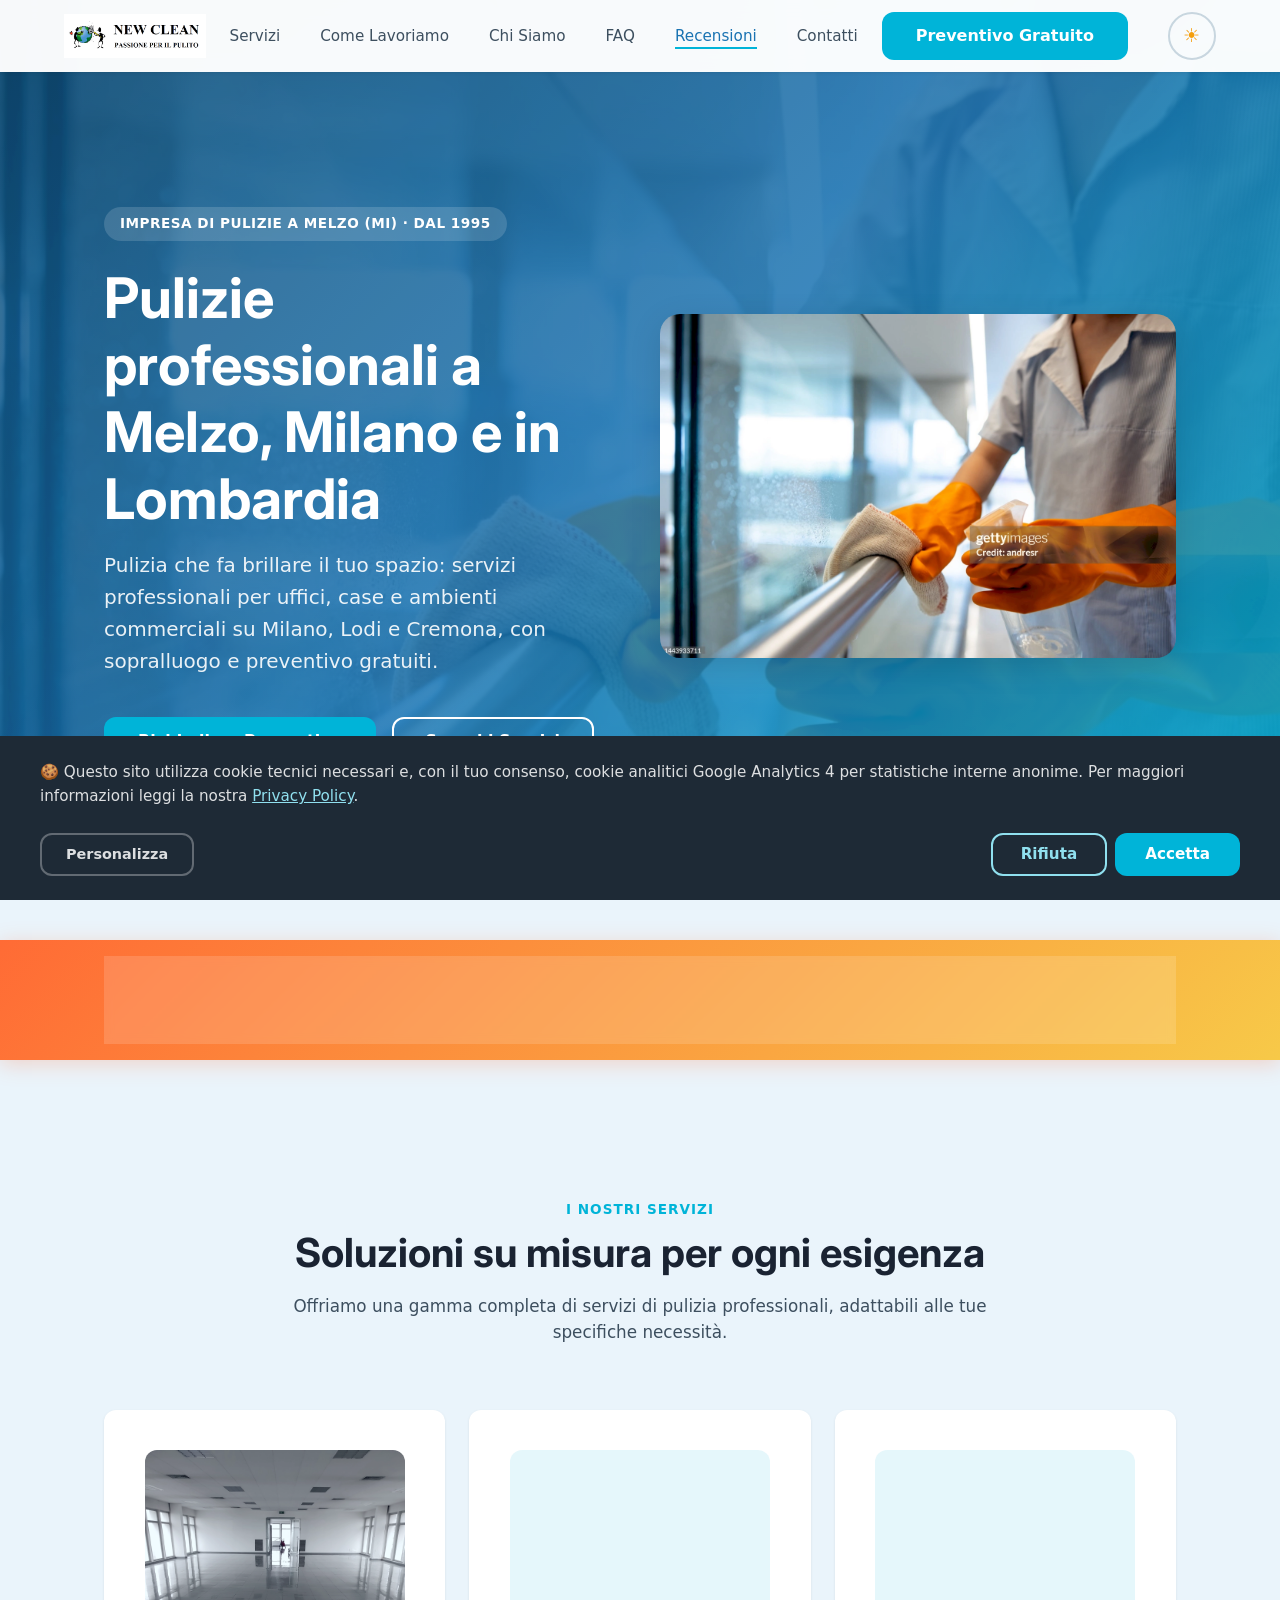
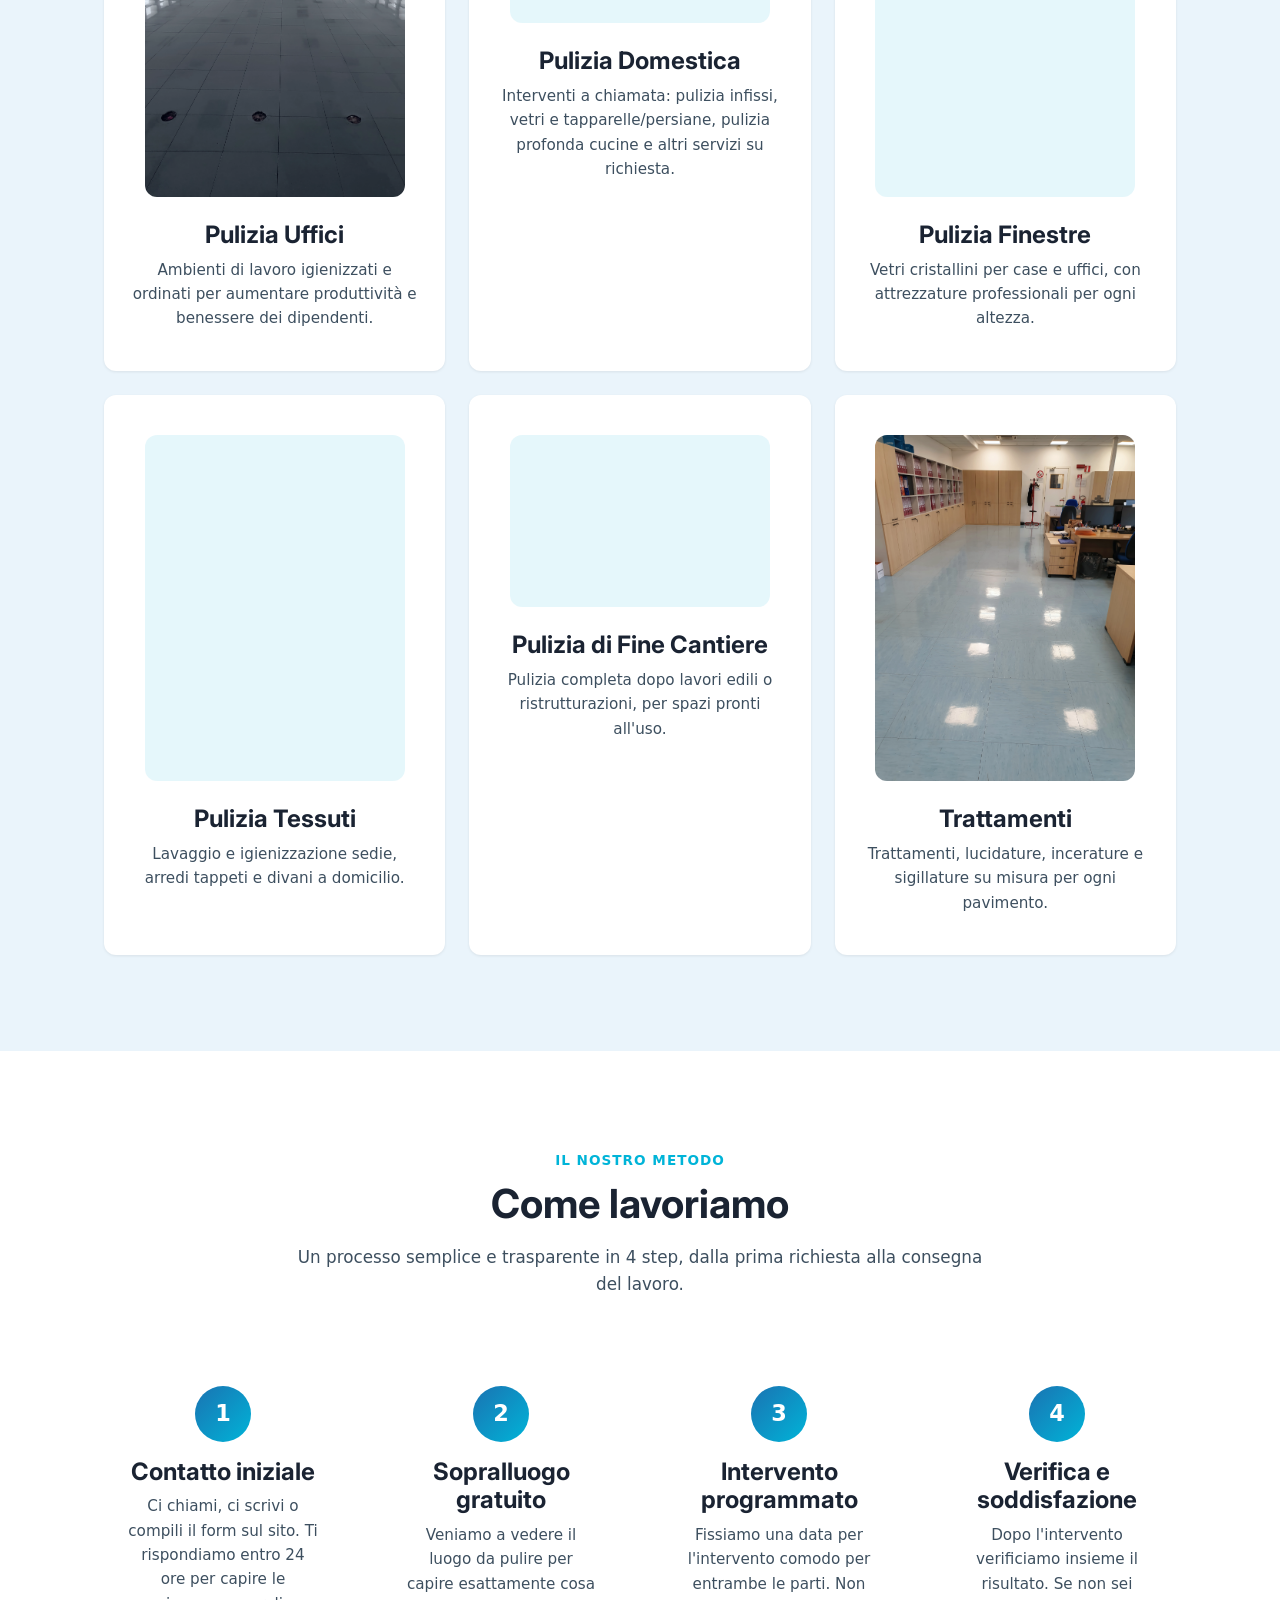
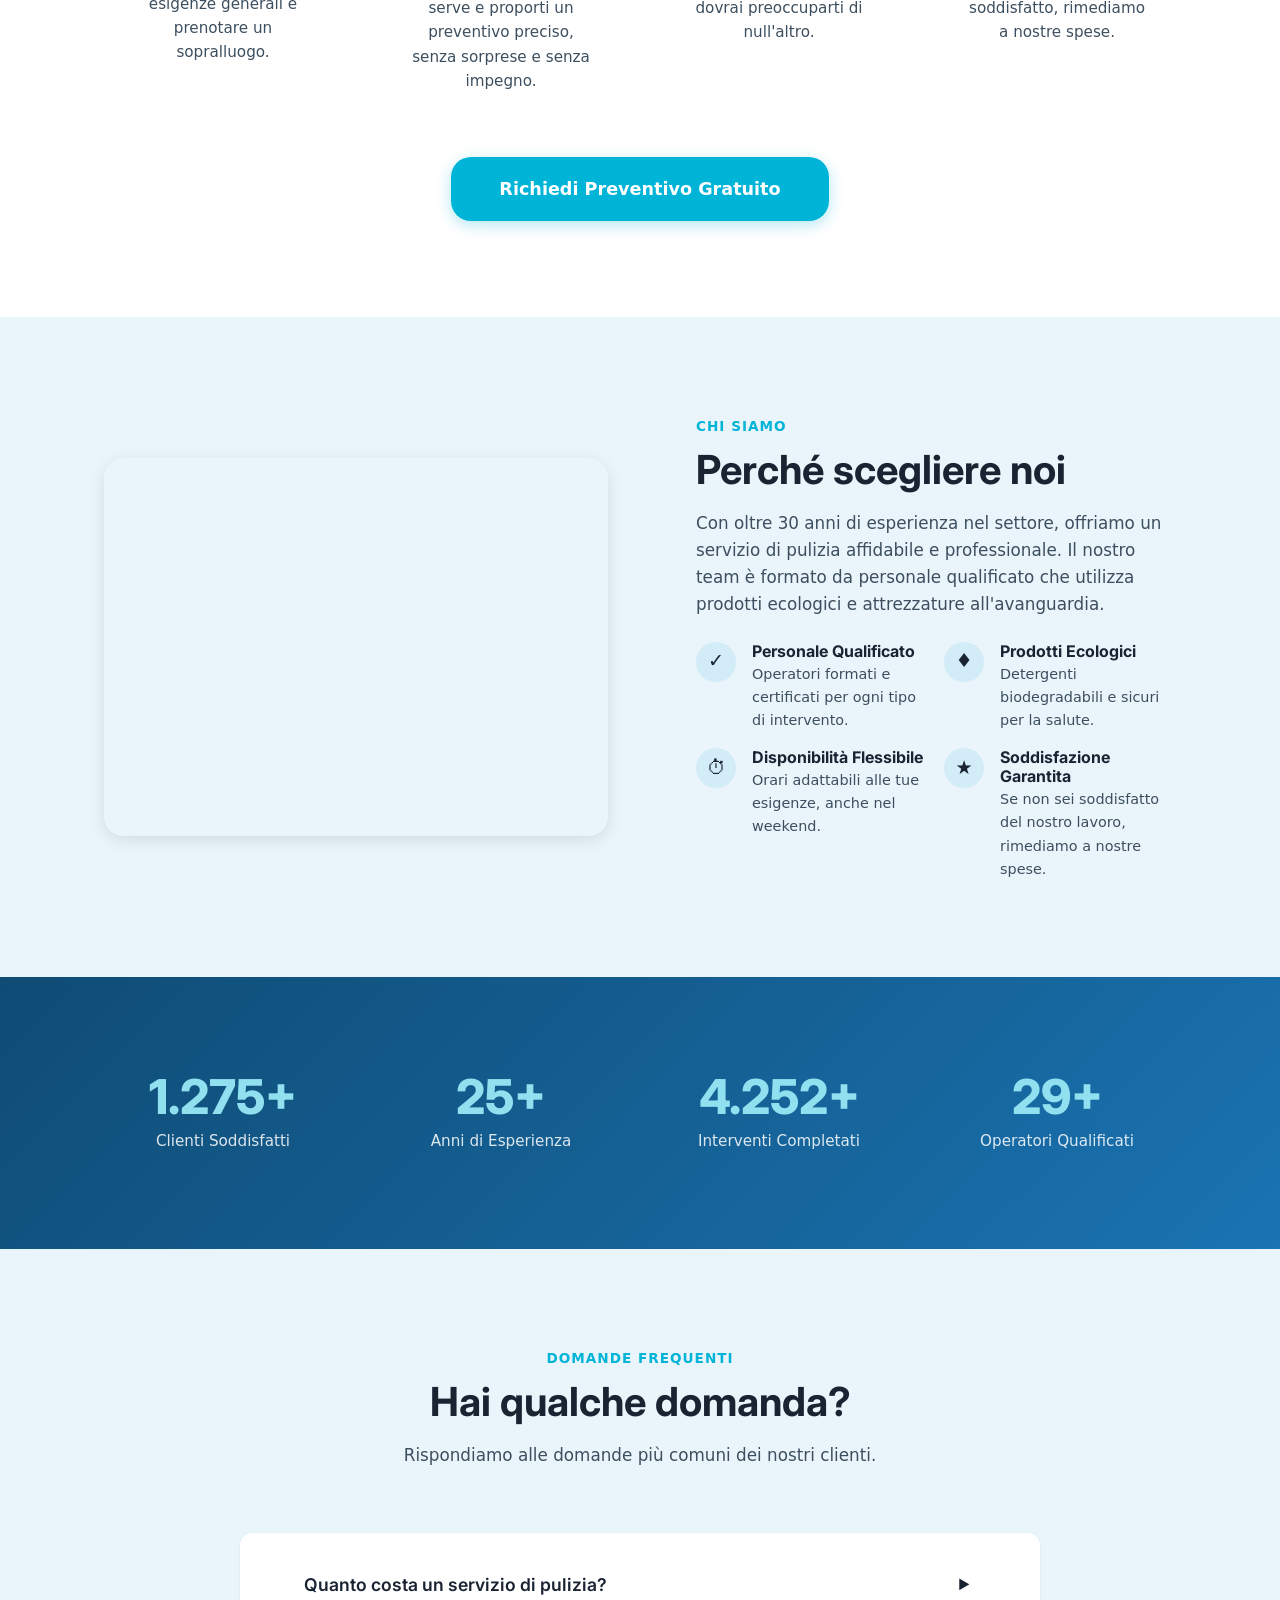
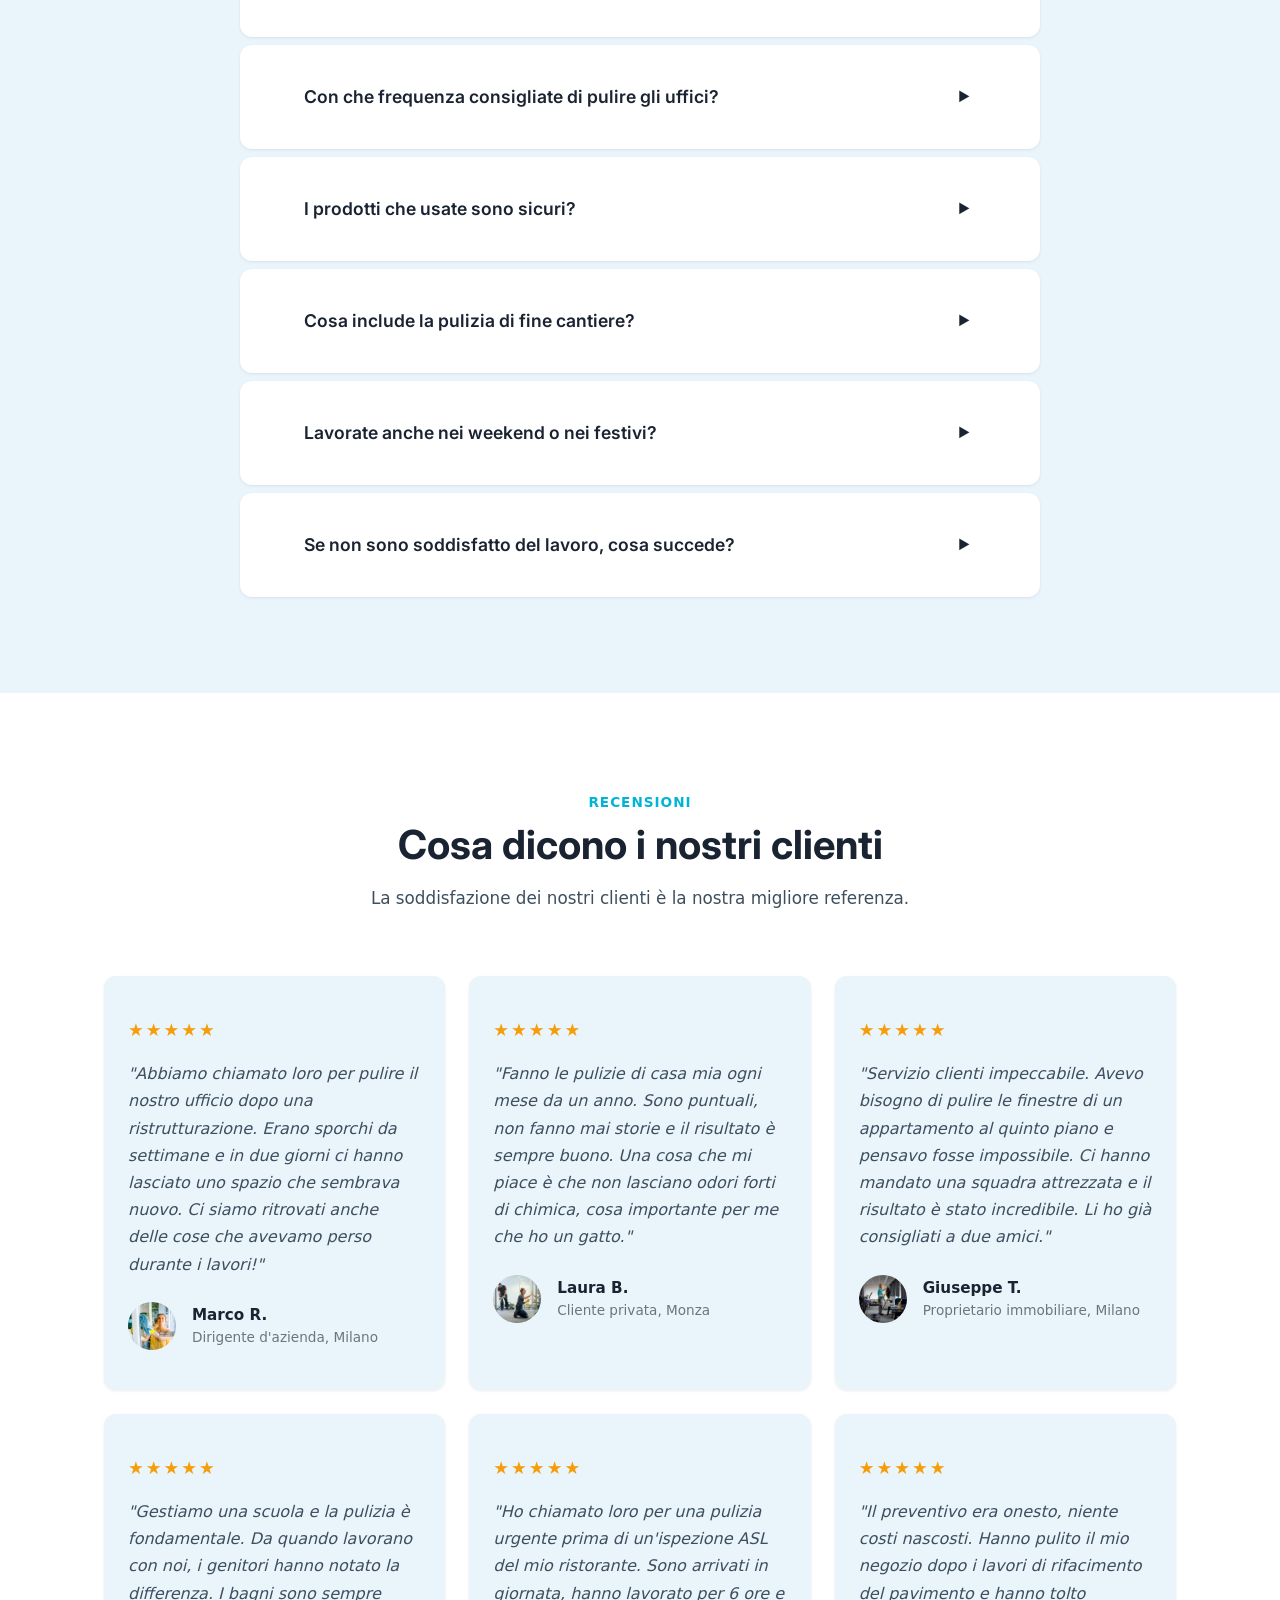
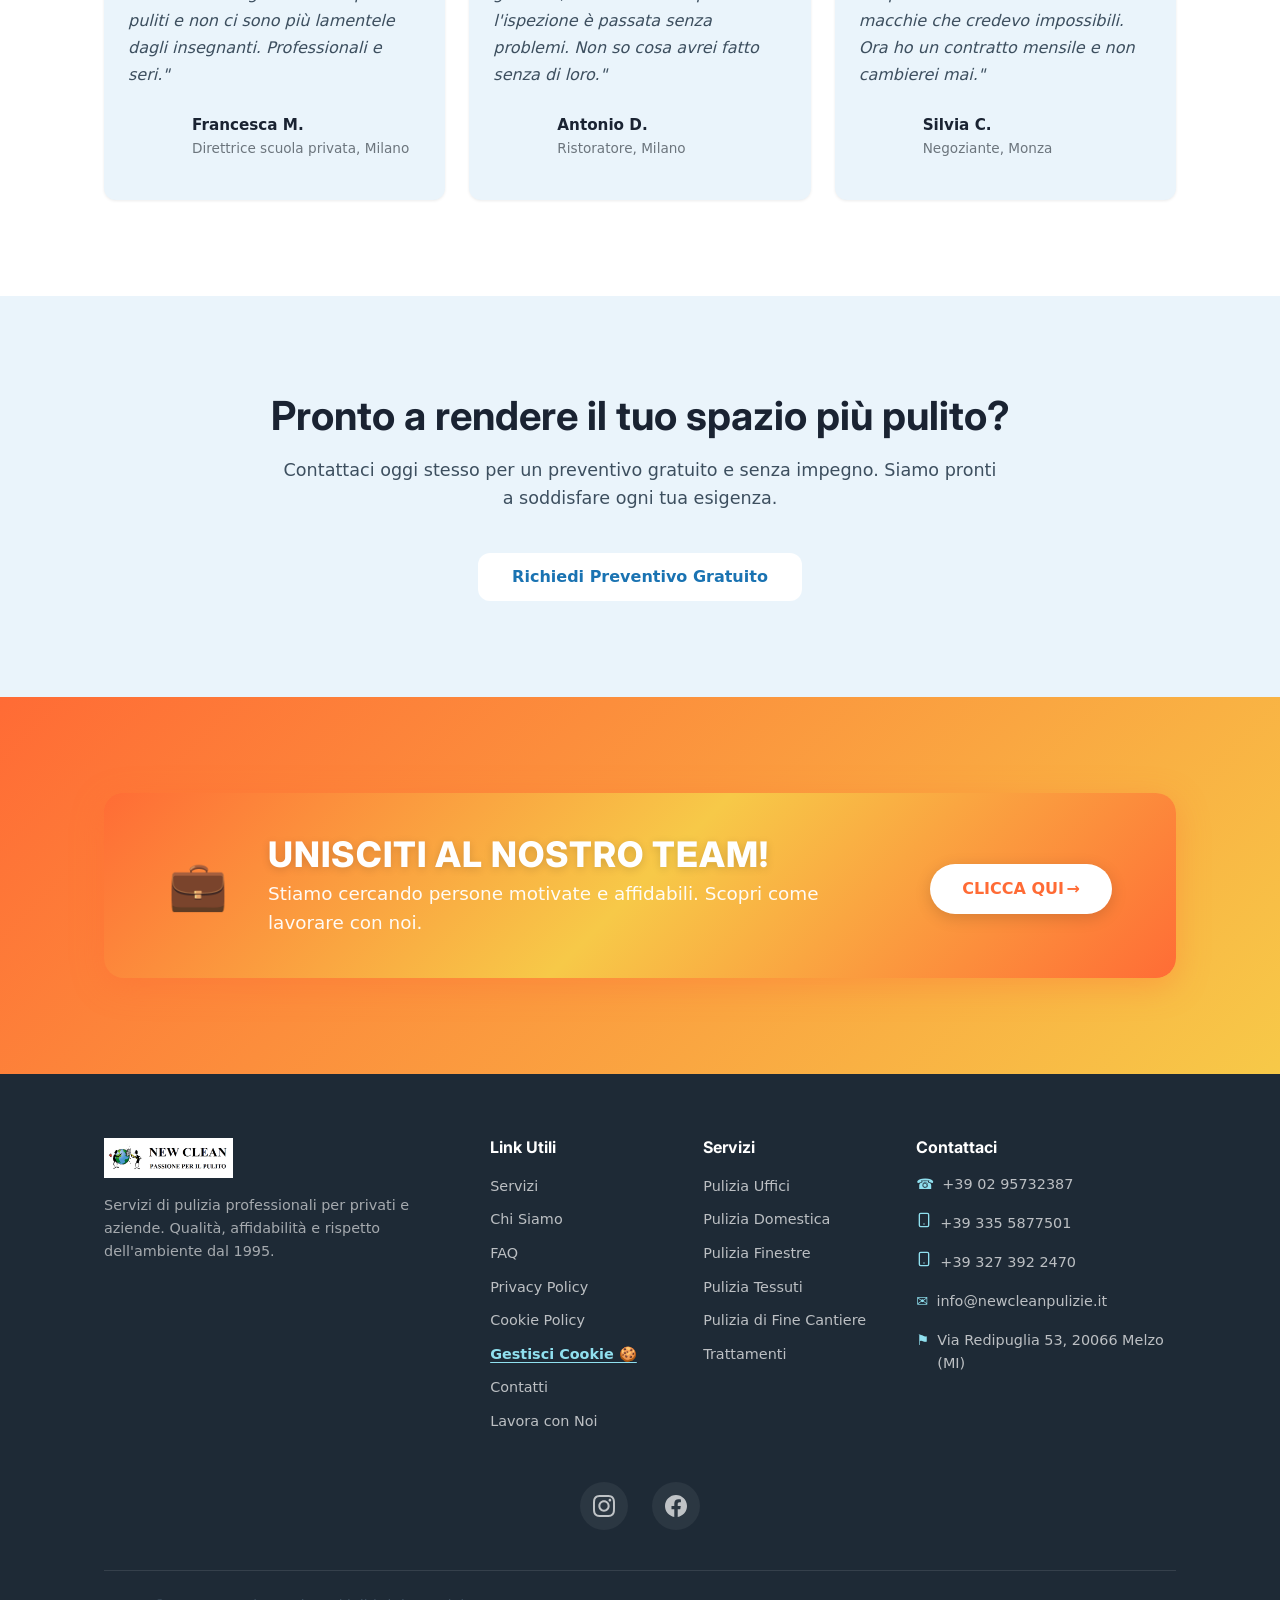
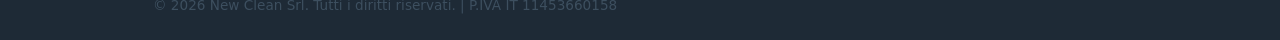
==== commit 644b3063: "Indicizzazione: contatori visibili ai crawler + doc procedura di indicizzazione I valori dei 4 conta" ====
--- a/index.html
+++ b/index.html
@@ -859,22 +859,22 @@
     <div class="container">
       <div class="stats__grid">
         <div class="stat-item fade-in">
-          <div class="stat-number" data-target="1500">0</div>
+          <div class="stat-number" data-target="1500">1.500+</div>
           <div class="stat-label">Clienti Soddisfatti</div>
         </div>
 
         <div class="stat-item fade-in">
-          <div class="stat-number" data-target="30">0</div>
+          <div class="stat-number" data-target="30">30+</div>
           <div class="stat-label">Anni di Esperienza</div>
         </div>
 
         <div class="stat-item fade-in">
-          <div class="stat-number" data-target="5000">0</div>
+          <div class="stat-number" data-target="5000">5.000+</div>
           <div class="stat-label">Interventi Completati</div>
         </div>
 
         <div class="stat-item fade-in">
-          <div class="stat-number" data-target="35">0</div>
+          <div class="stat-number" data-target="35">35+</div>
           <div class="stat-label">Operatori Qualificati</div>
         </div>
       </div>
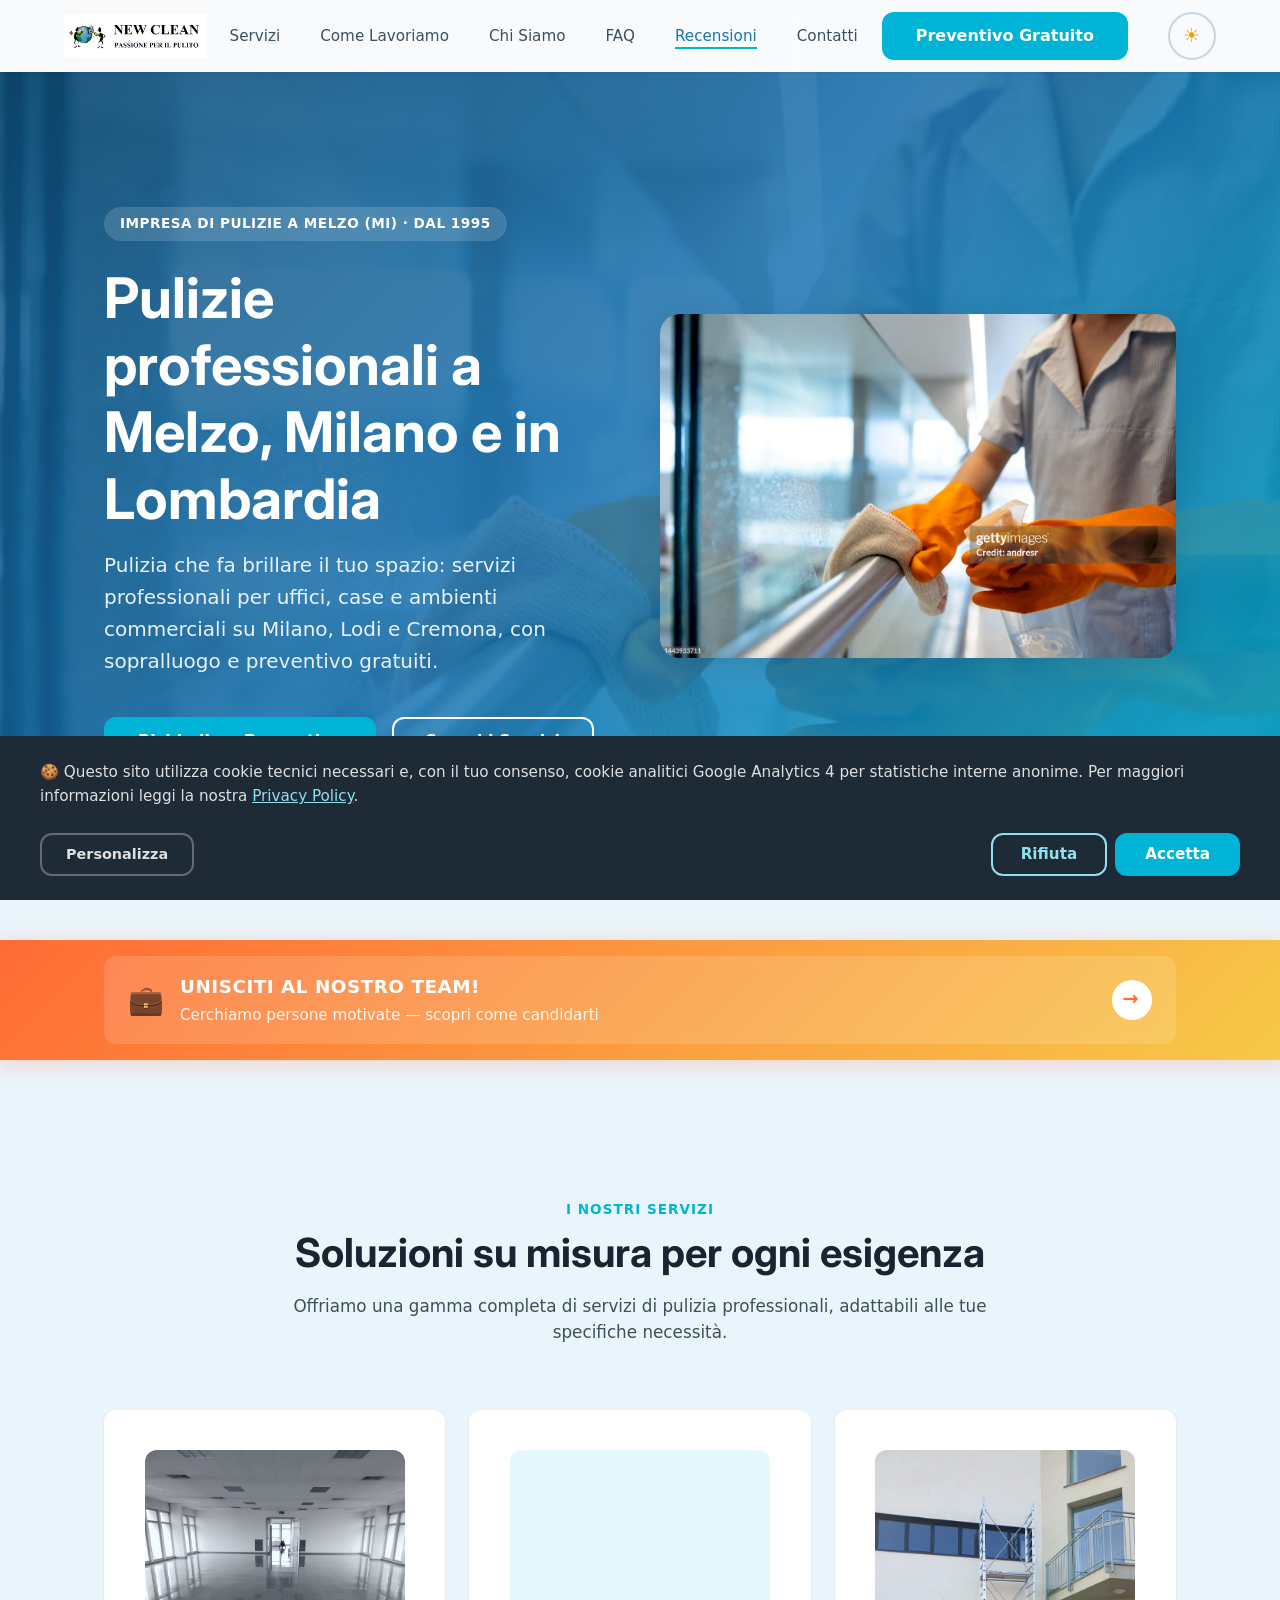
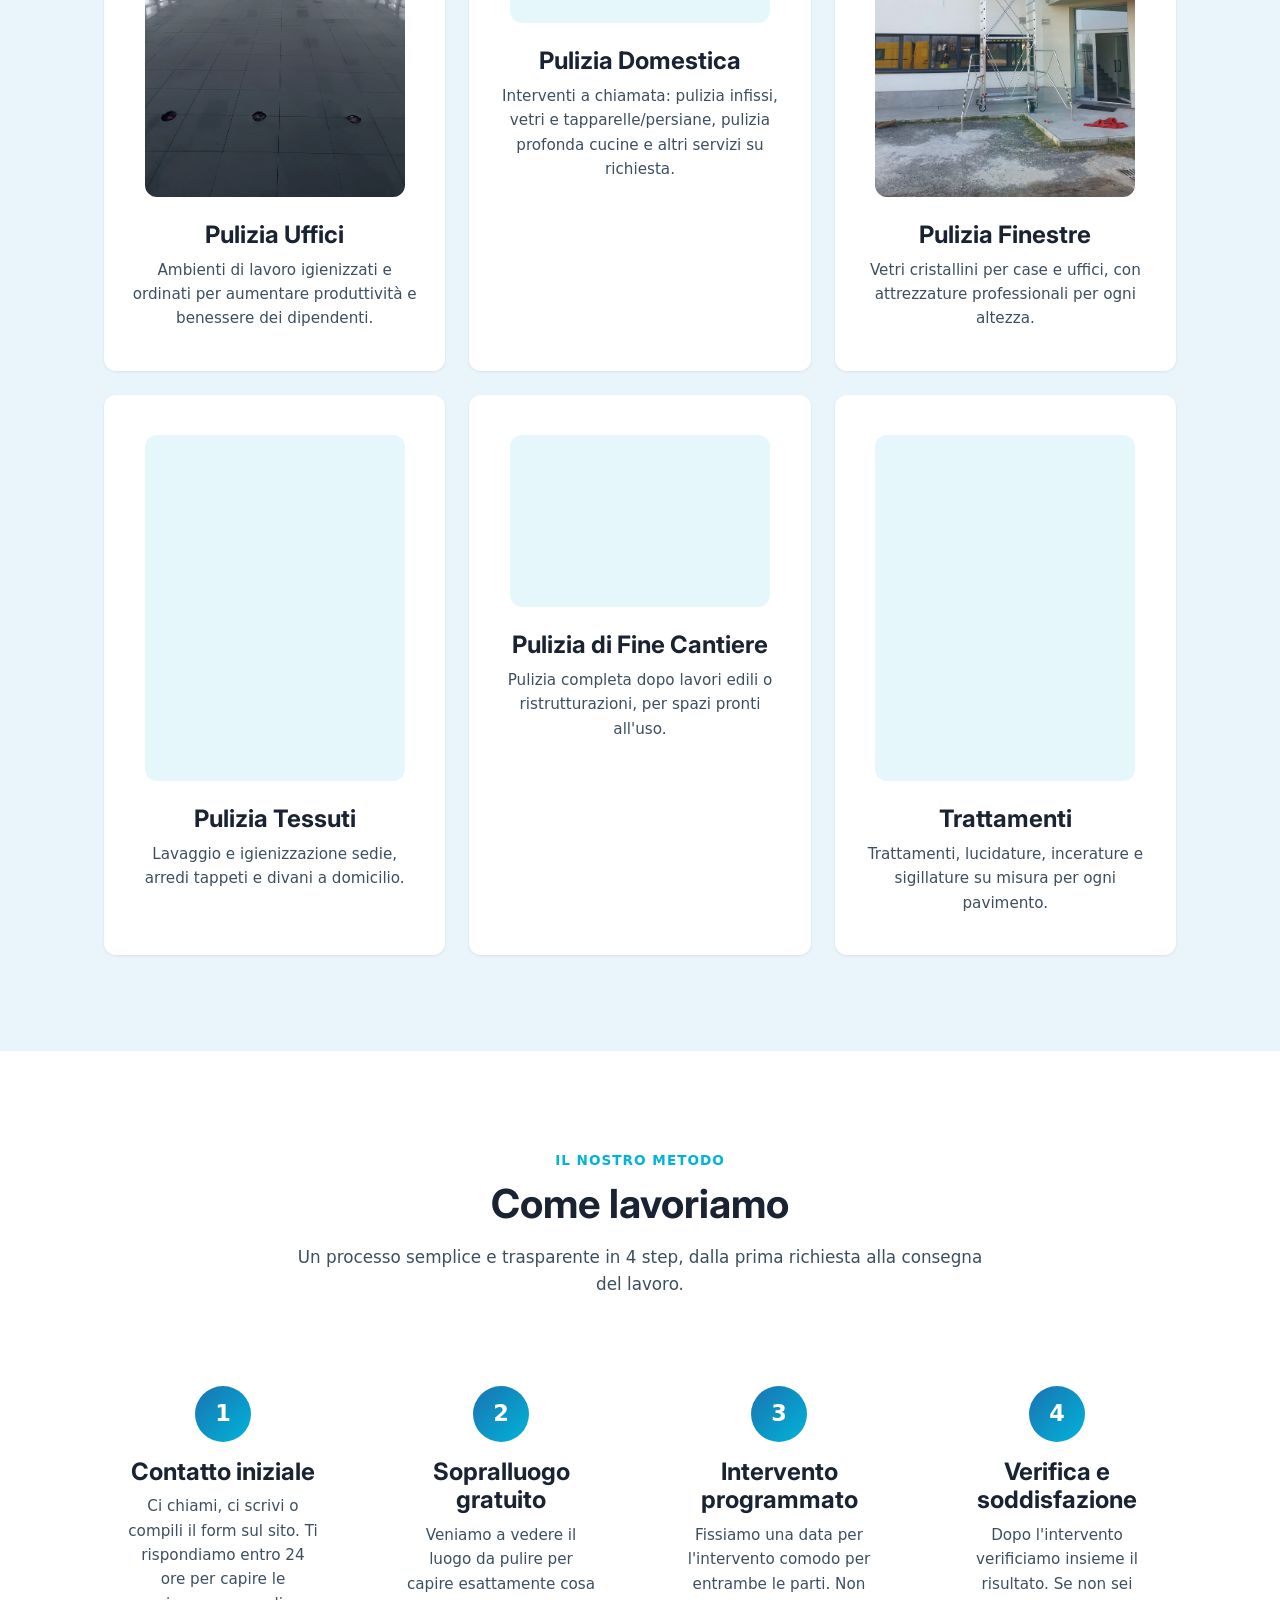
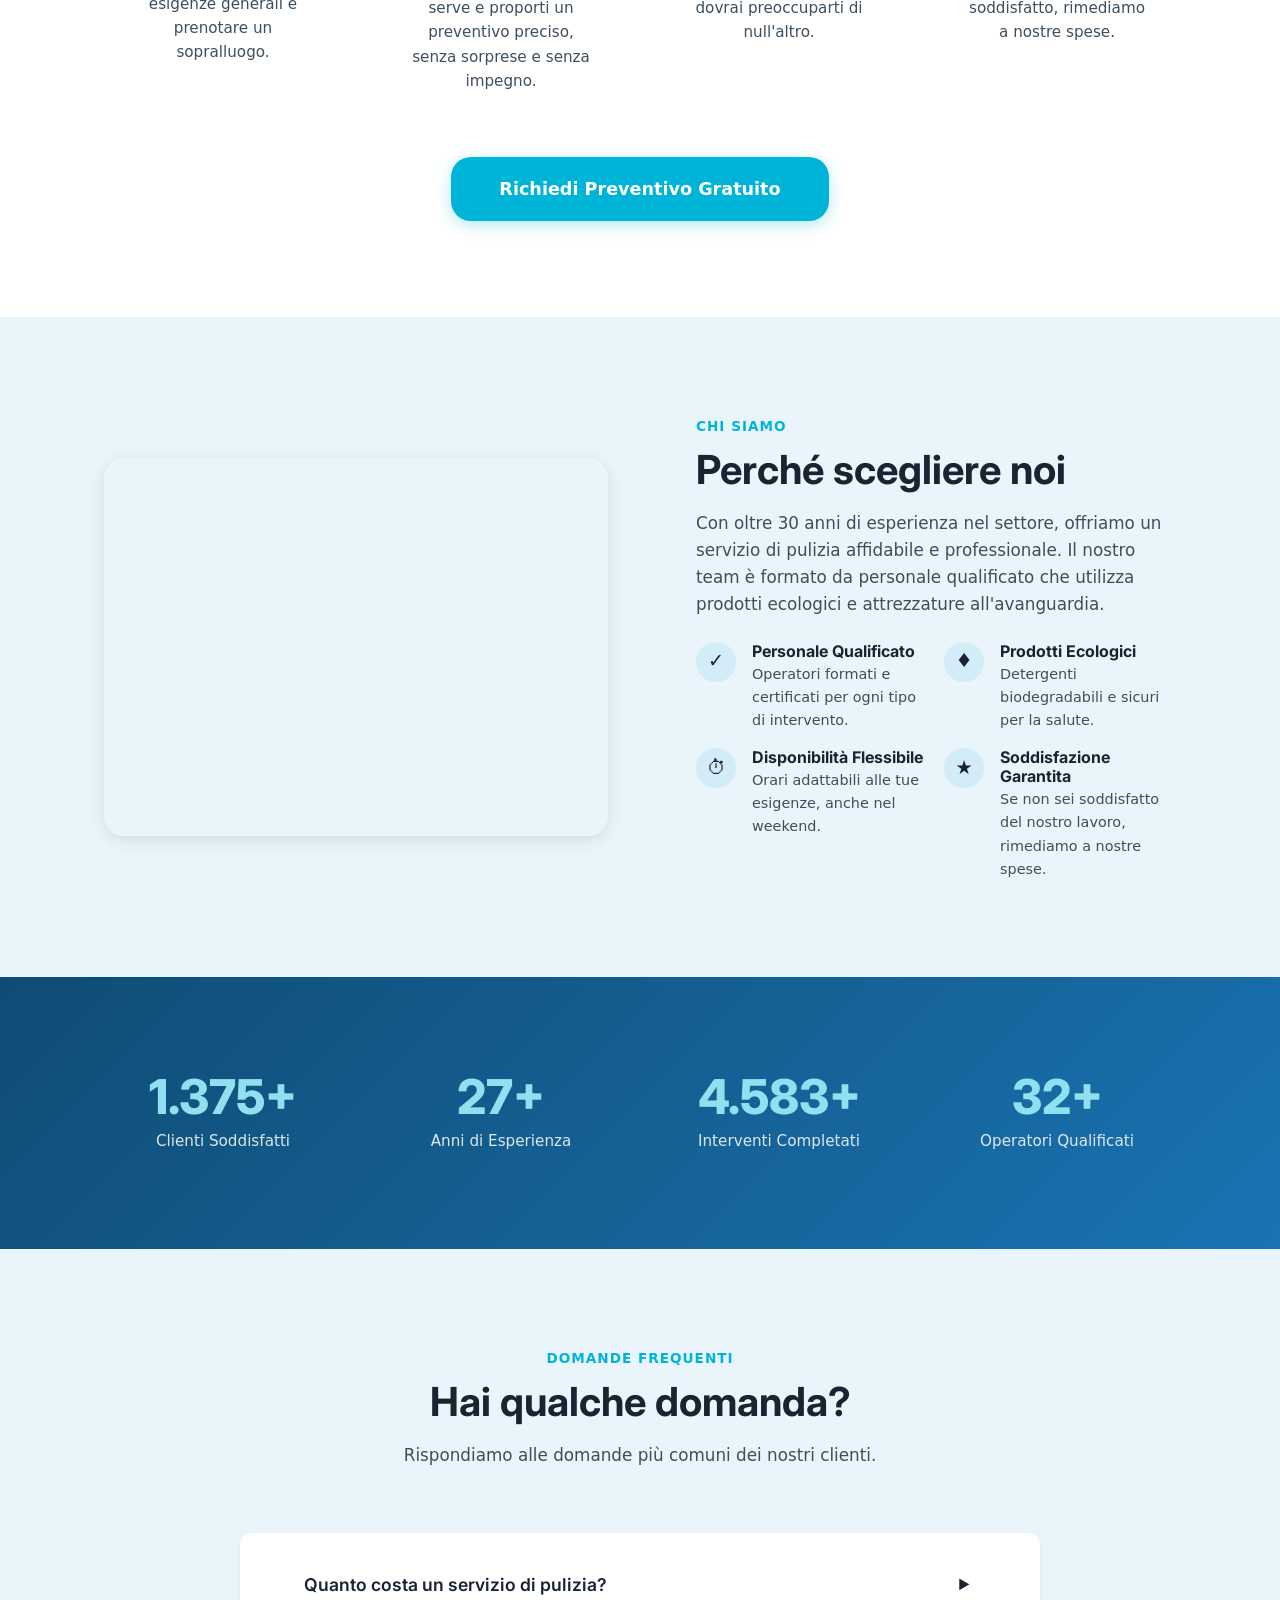
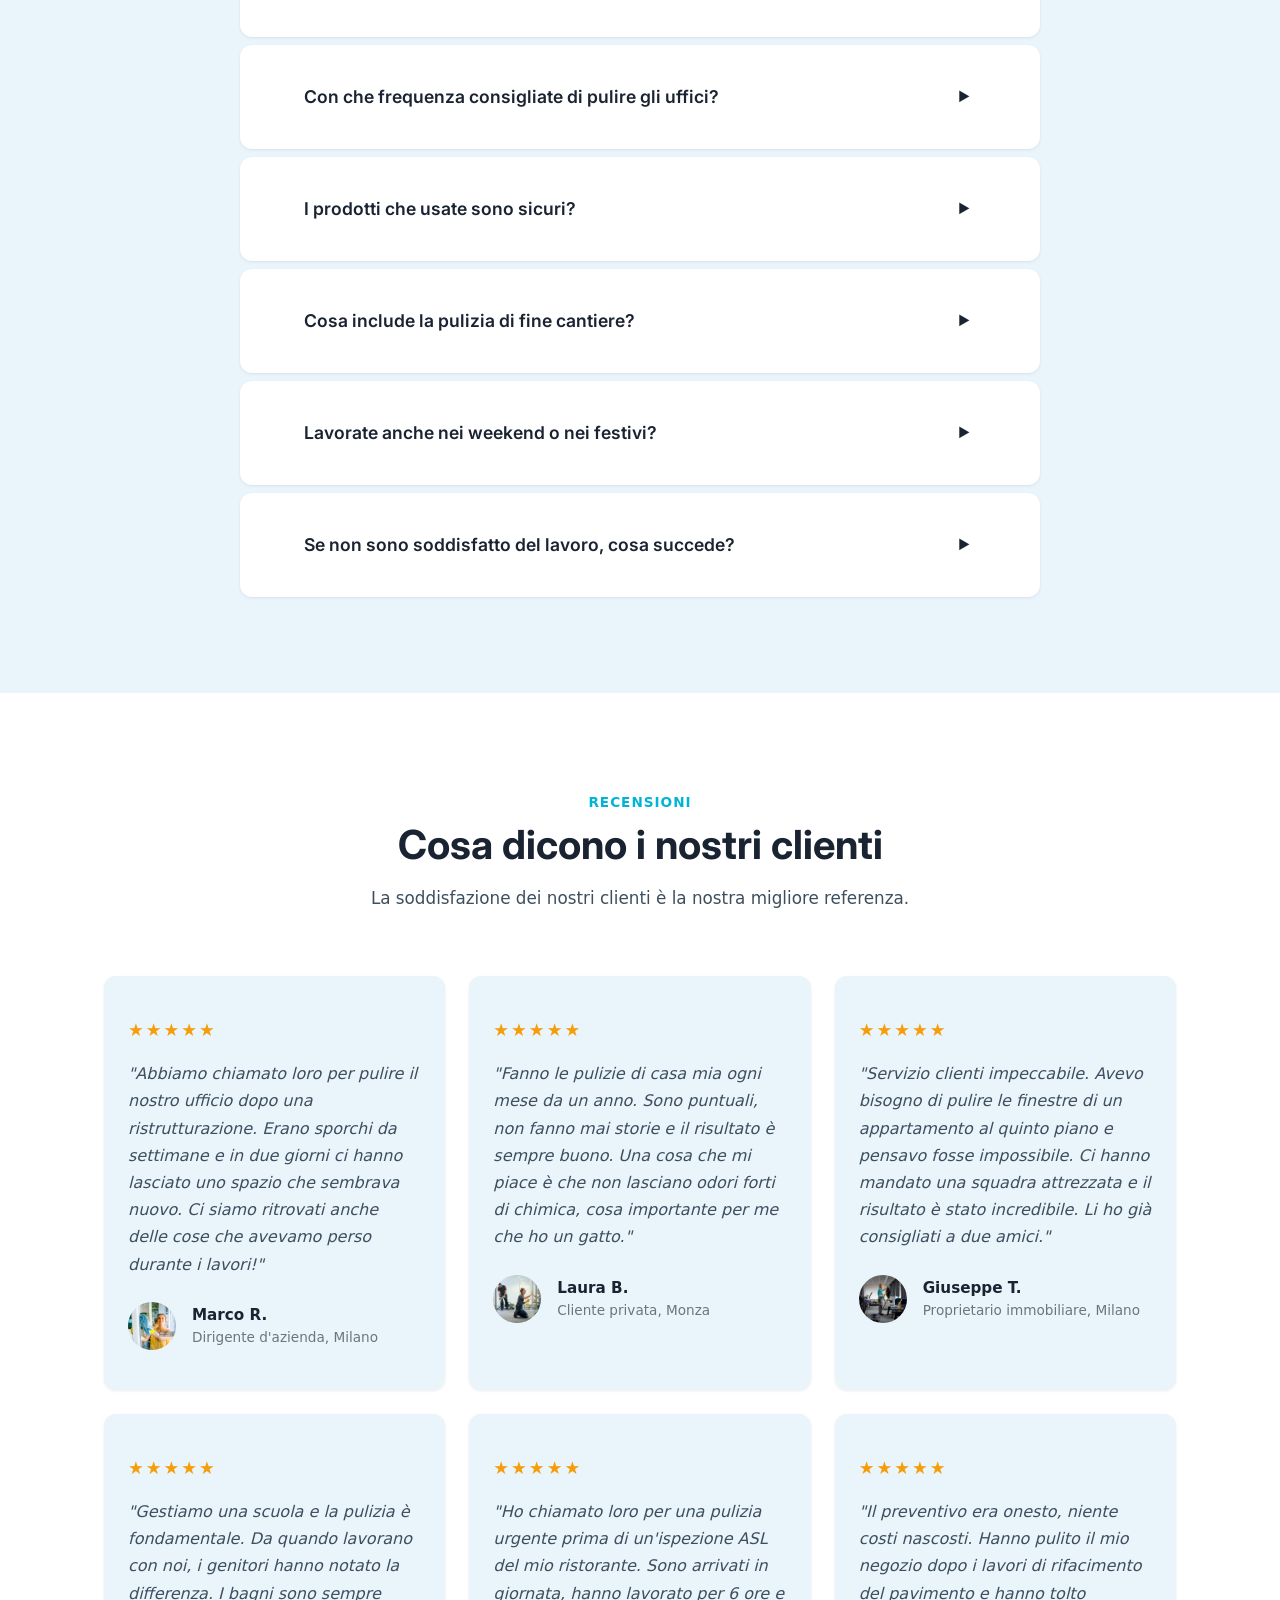
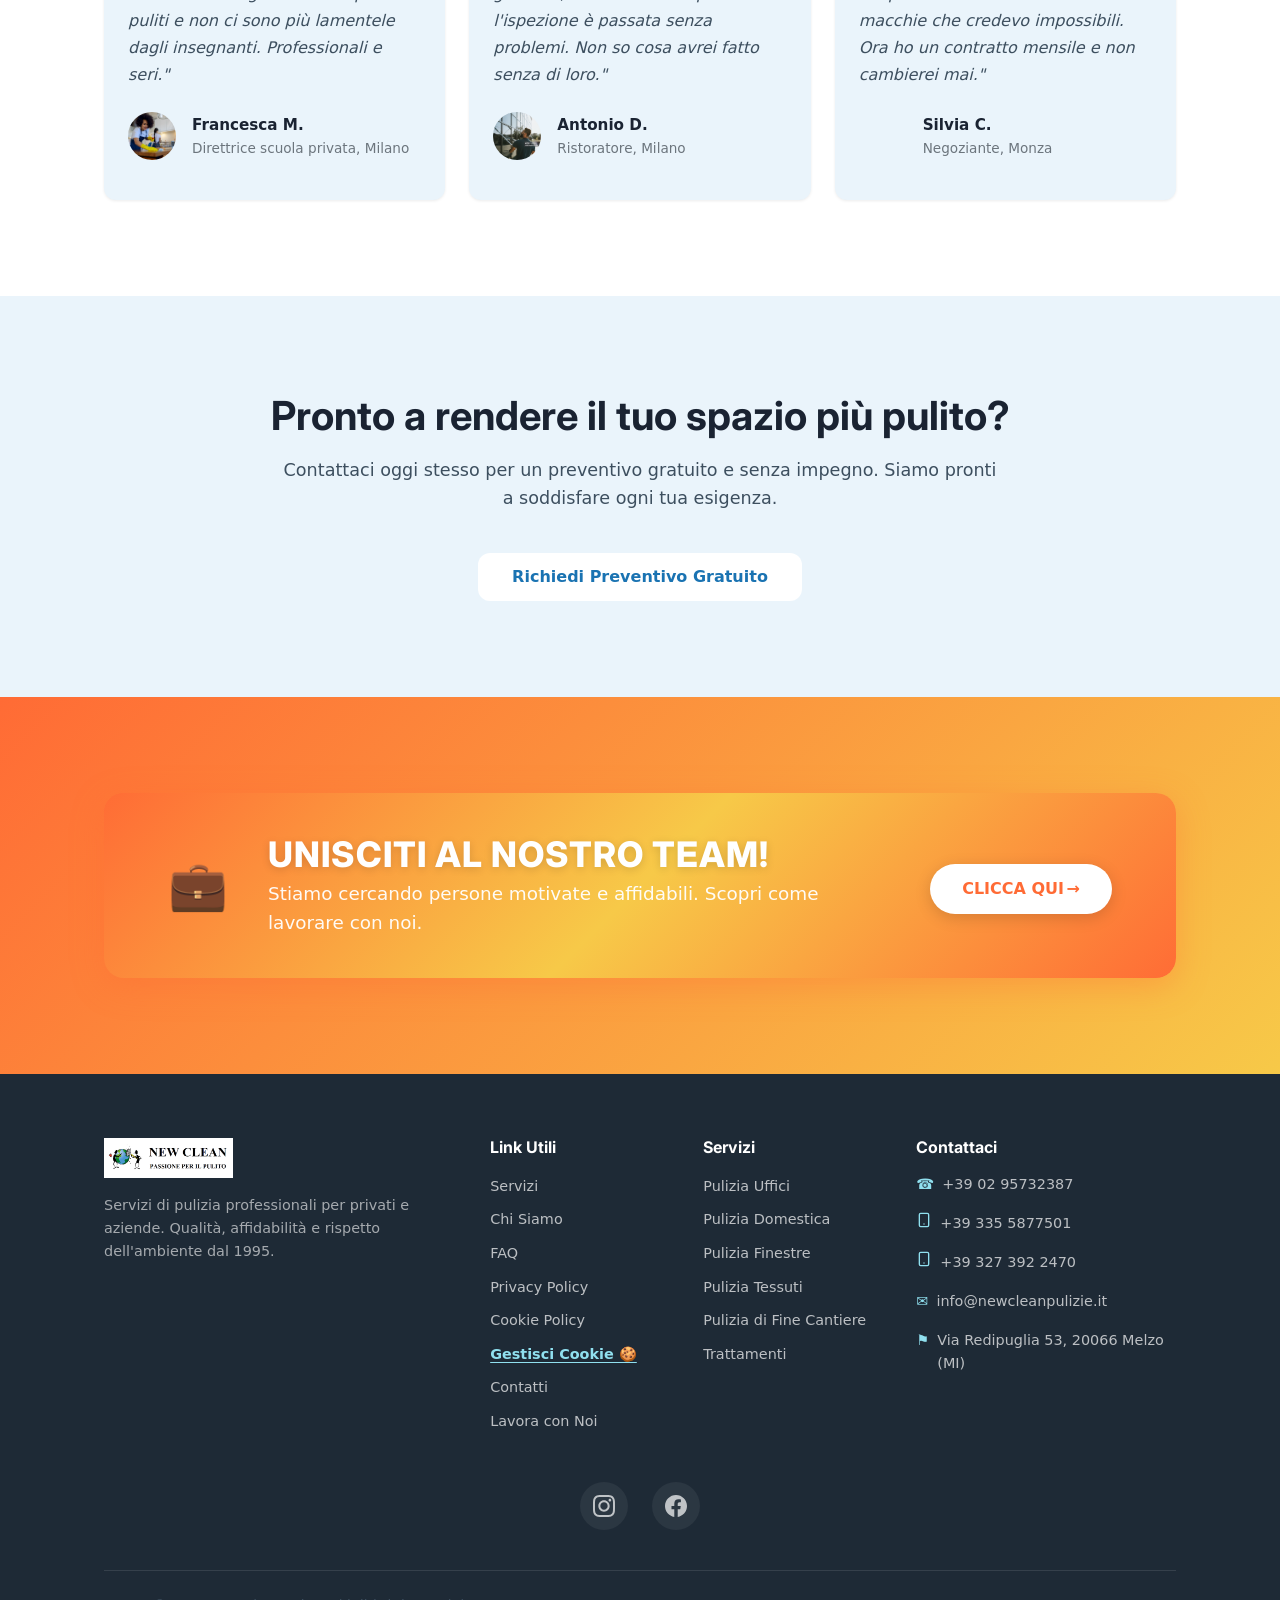
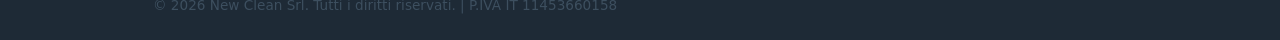
==== commit 7ea5504d: "Fix refuso FAQ: 'programtiamo' -> 'programmiamo' (risposta weekend/festivi, sia nel testo visibile s" ====
--- a/index.html
+++ b/index.html
@@ -244,7 +244,7 @@
         "name": "Lavorate anche nei weekend o nei festivi?",
         "acceptedAnswer": {
           "@type": "Answer",
-          "text": "Sì. I nostri uffici rispondono dal lunedì al venerdì, 8:30-12:00 e 14:30-17:30; gli interventi però li programtiamo anche il sabato e, in casi estremamente eccezionali, la domenica per i locali commerciali che non possono essere disturbati durante la settimana. Il prezzo di intervento può subire un sovrapprezzo."
+          "text": "Sì. I nostri uffici rispondono dal lunedì al venerdì, 8:30-12:00 e 14:30-17:30; gli interventi però li programmiamo anche il sabato e, in casi estremamente eccezionali, la domenica per i locali commerciali che non possono essere disturbati durante la settimana. Il prezzo di intervento può subire un sovrapprezzo."
         }
       },
       {
@@ -944,7 +944,7 @@
             <span class="faq-item__icon" aria-hidden="true">&#9654;</span>
           </button>
           <div class="faq-item__answer" role="region">
-            <p>Sì. I nostri uffici rispondono dal lunedì al venerdì, 8:30-12:00 e 14:30-17:30; gli interventi però li programtiamo anche il sabato e, in casi estremamente eccezionali, la domenica per i locali commerciali che non possono essere disturbati durante la settimana. Il prezzo di intervento può subire un sovrapprezzo.</p>
+            <p>Sì. I nostri uffici rispondono dal lunedì al venerdì, 8:30-12:00 e 14:30-17:30; gli interventi però li programmiamo anche il sabato e, in casi estremamente eccezionali, la domenica per i locali commerciali che non possono essere disturbati durante la settimana. Il prezzo di intervento può subire un sovrapprezzo.</p>
           </div>
         </div>
 
